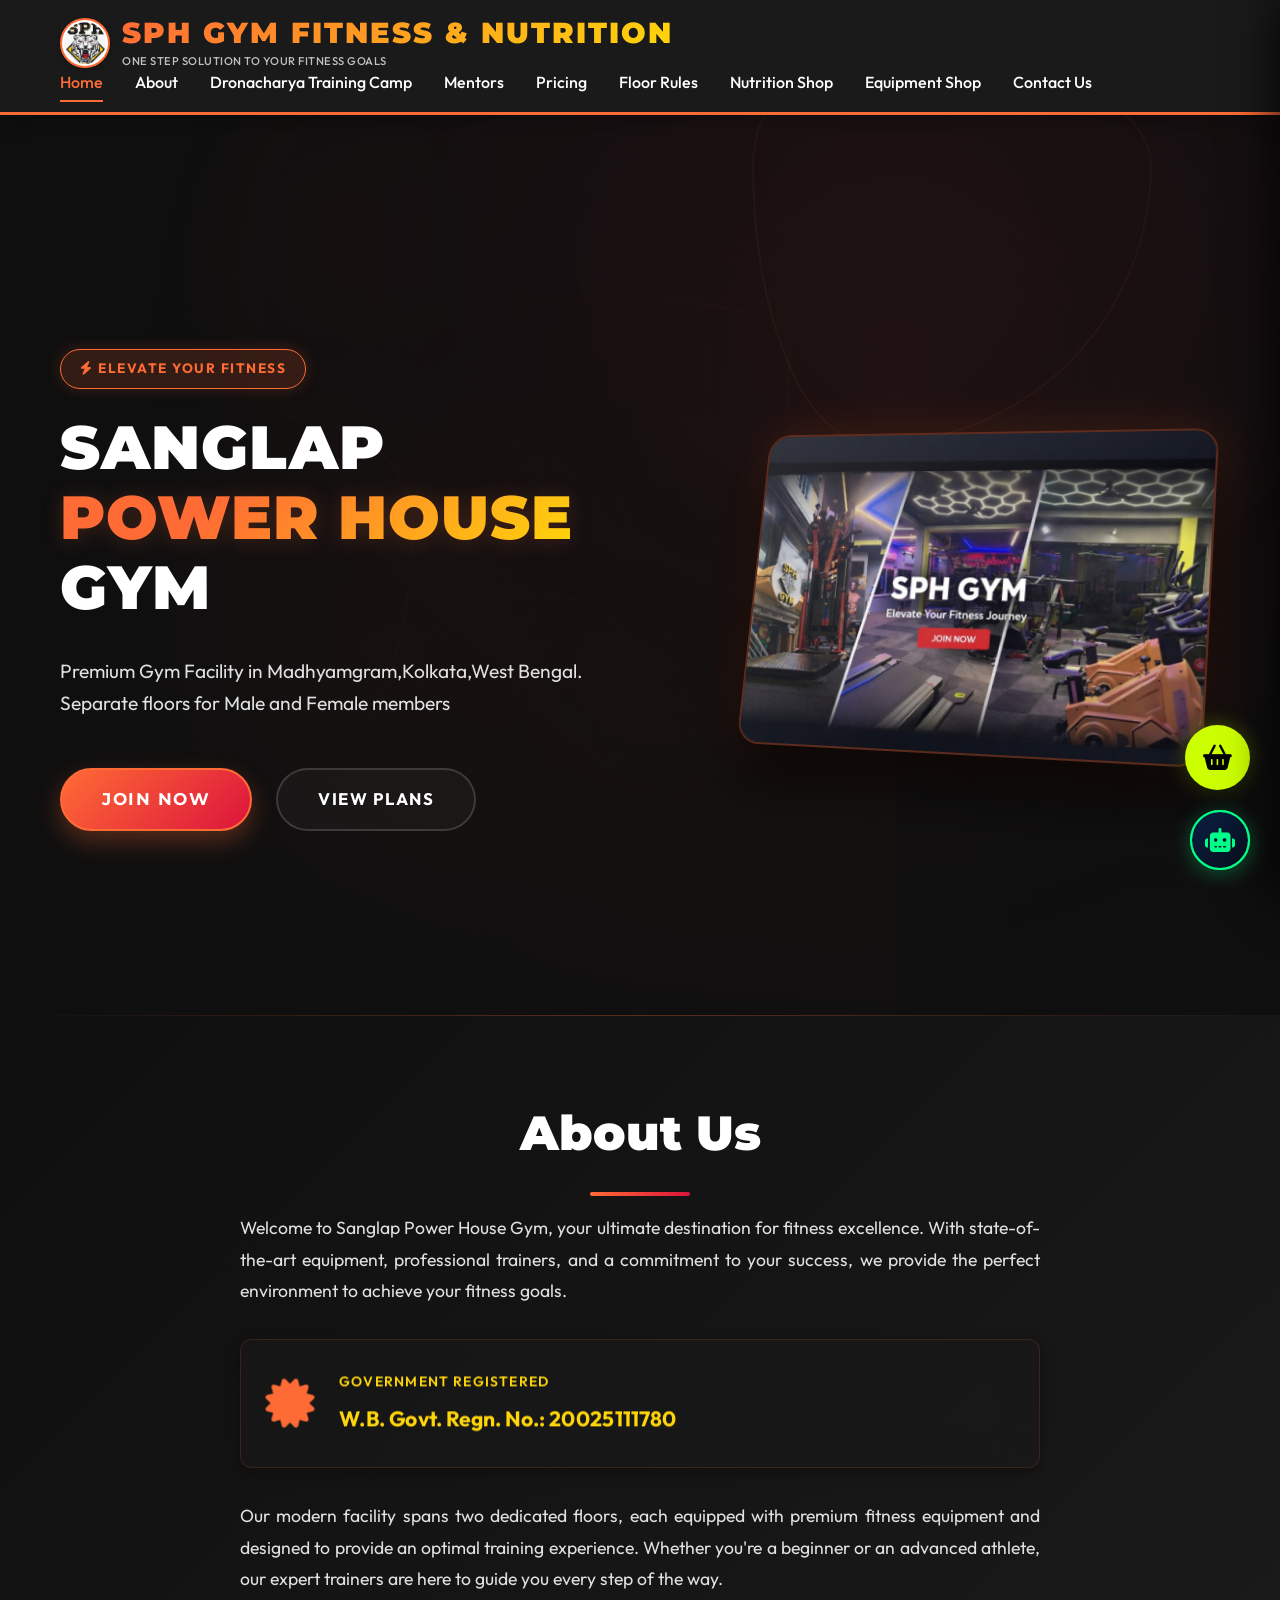
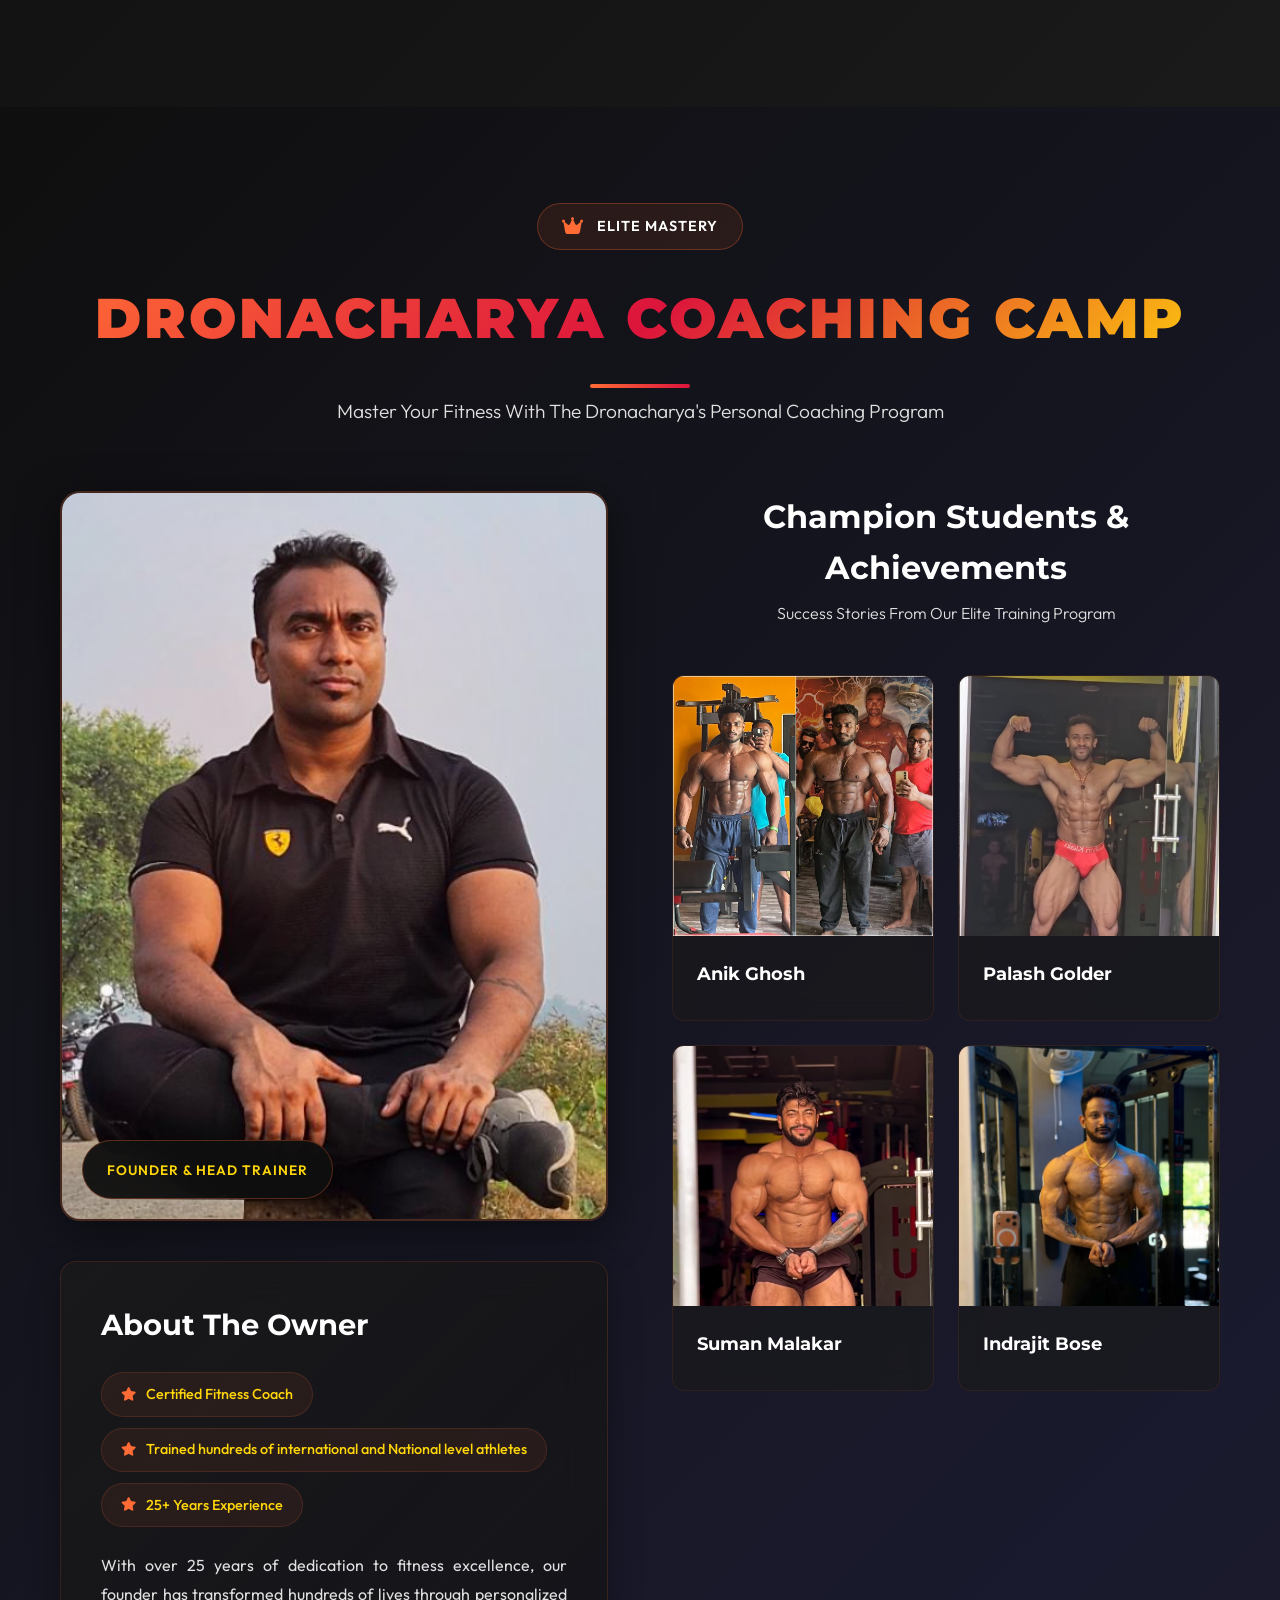
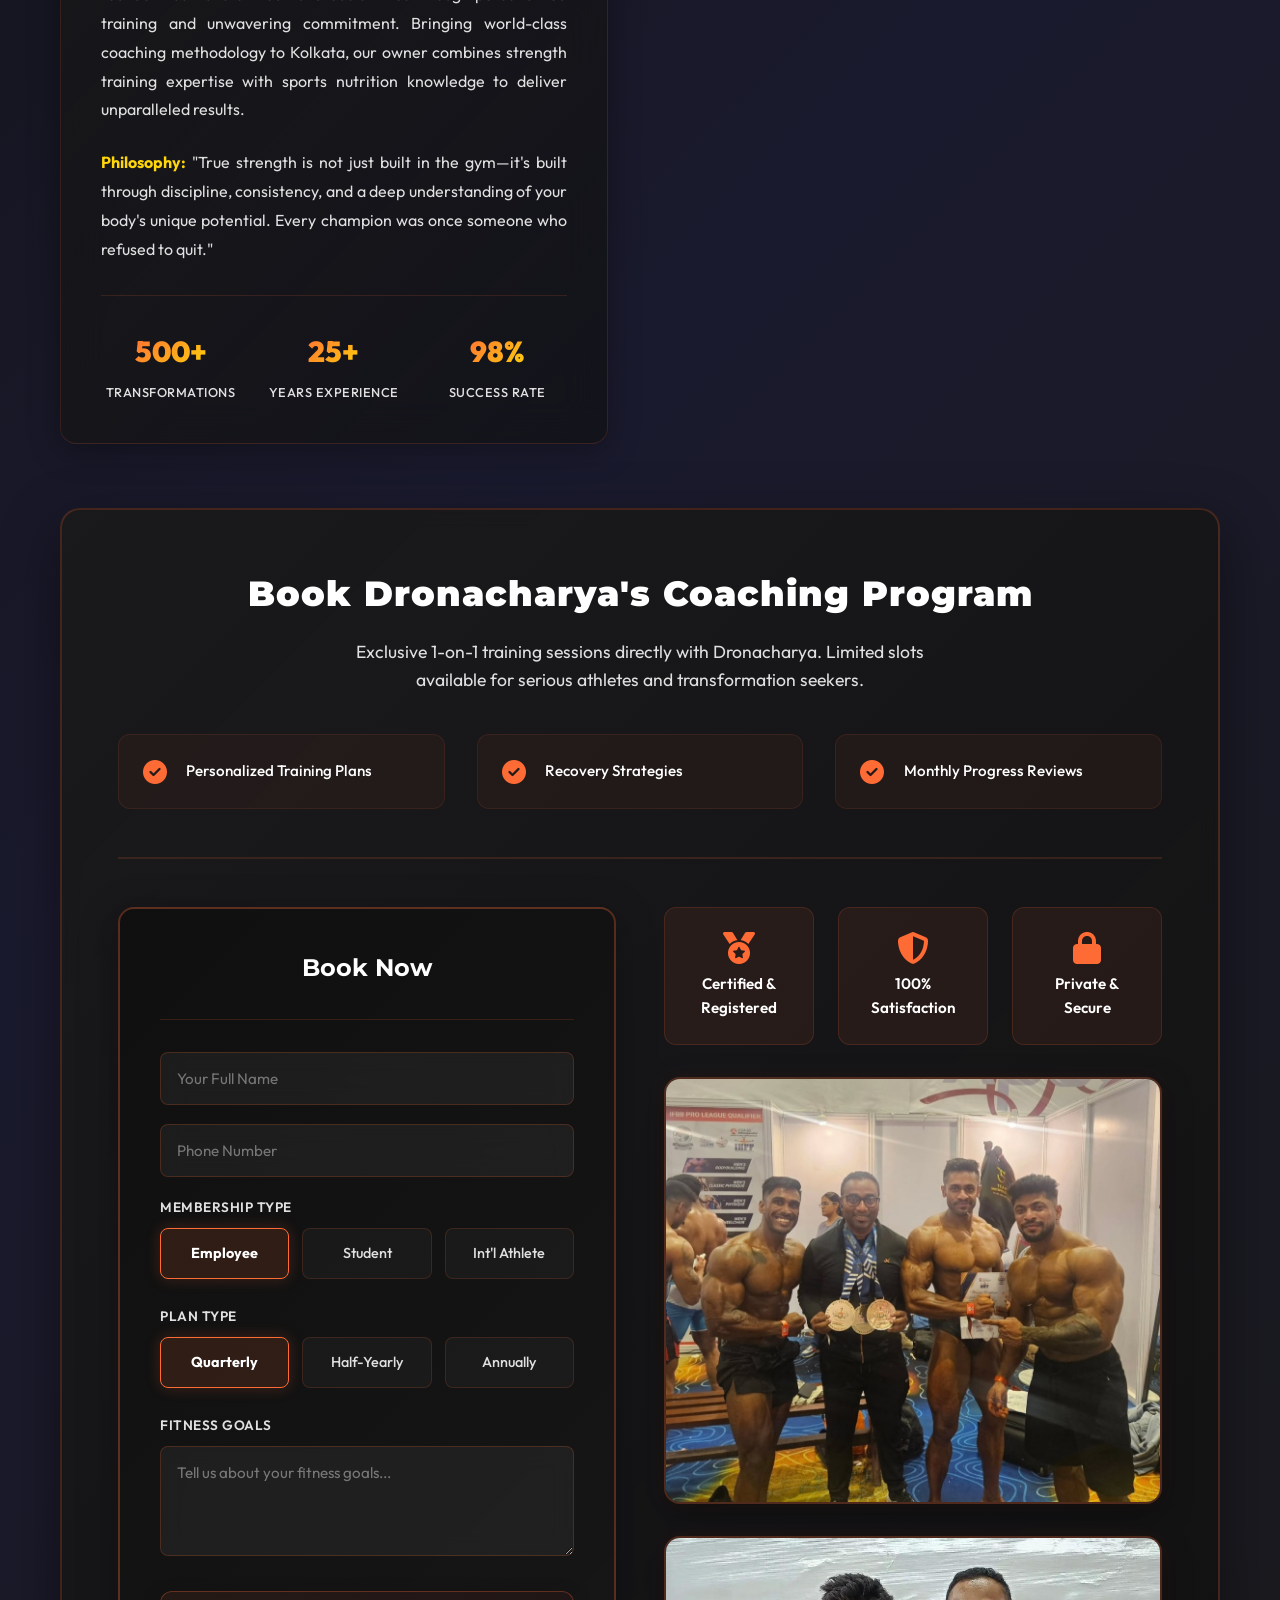
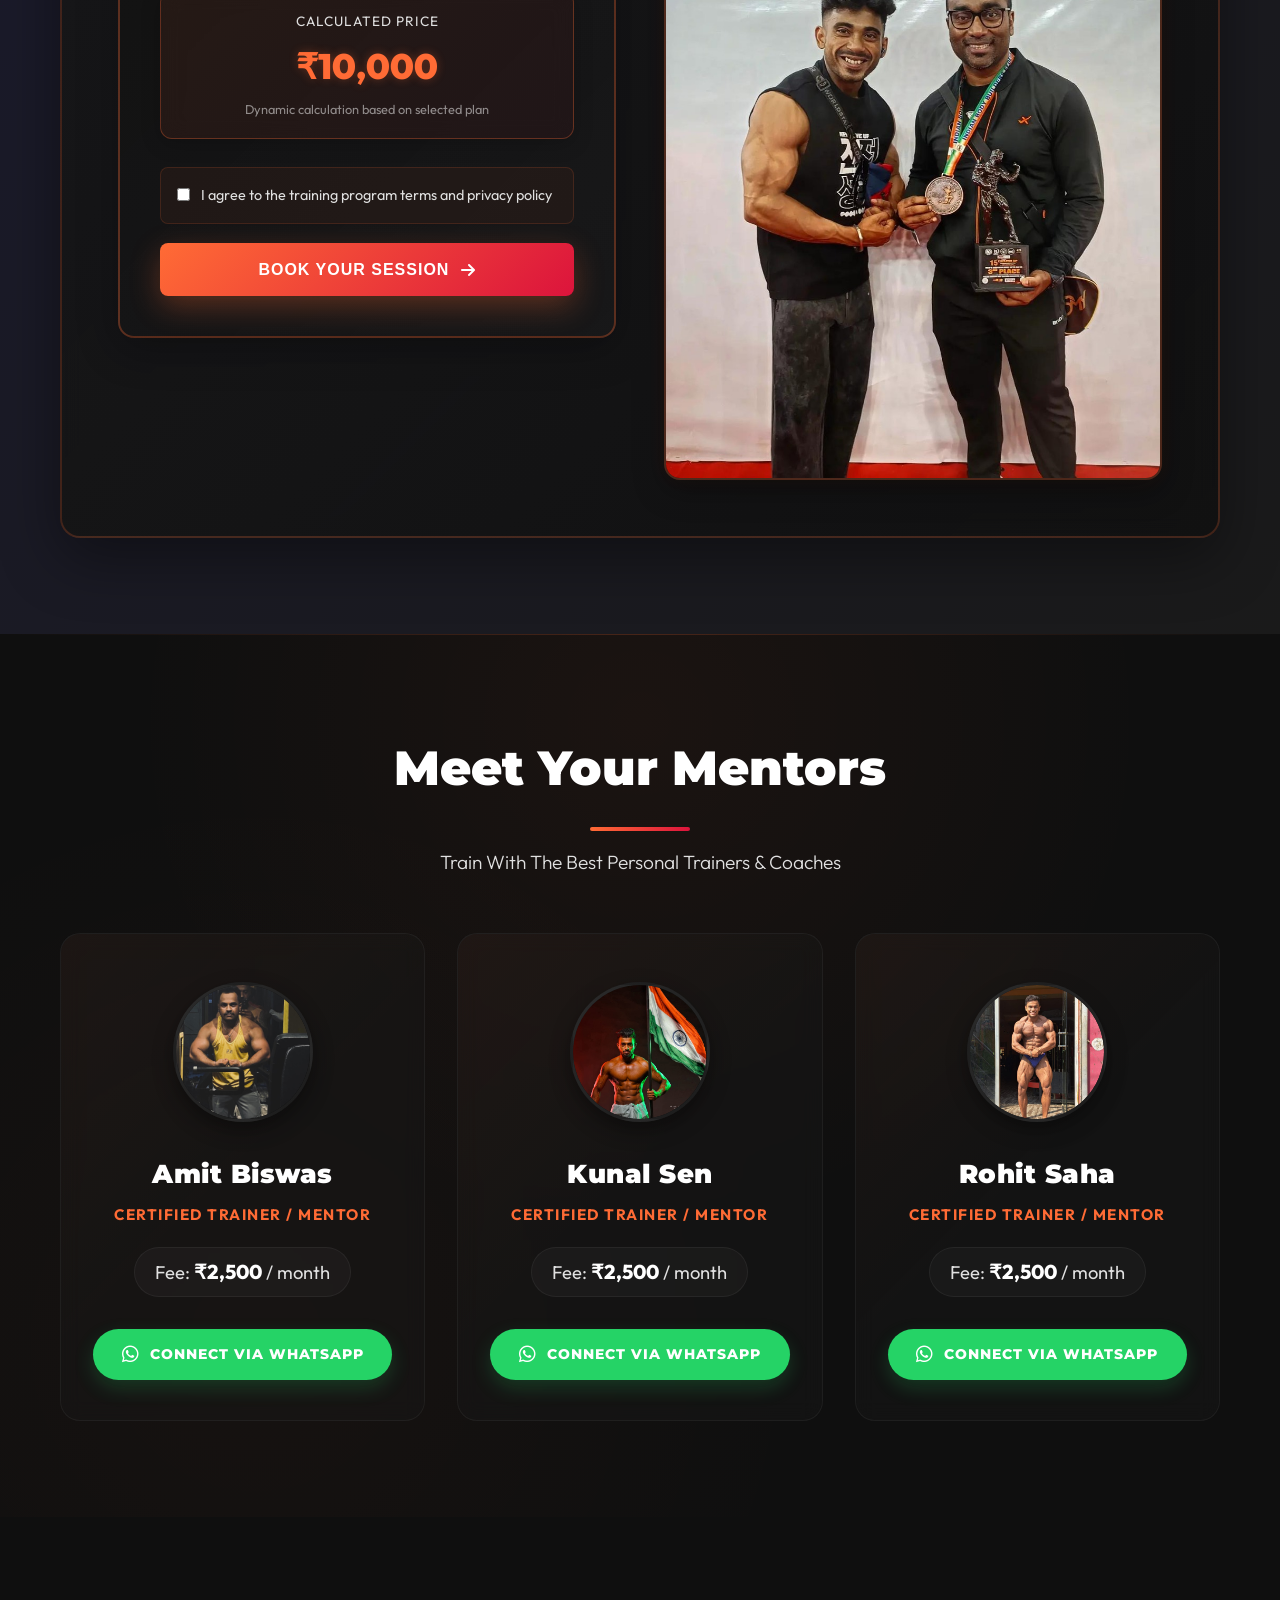
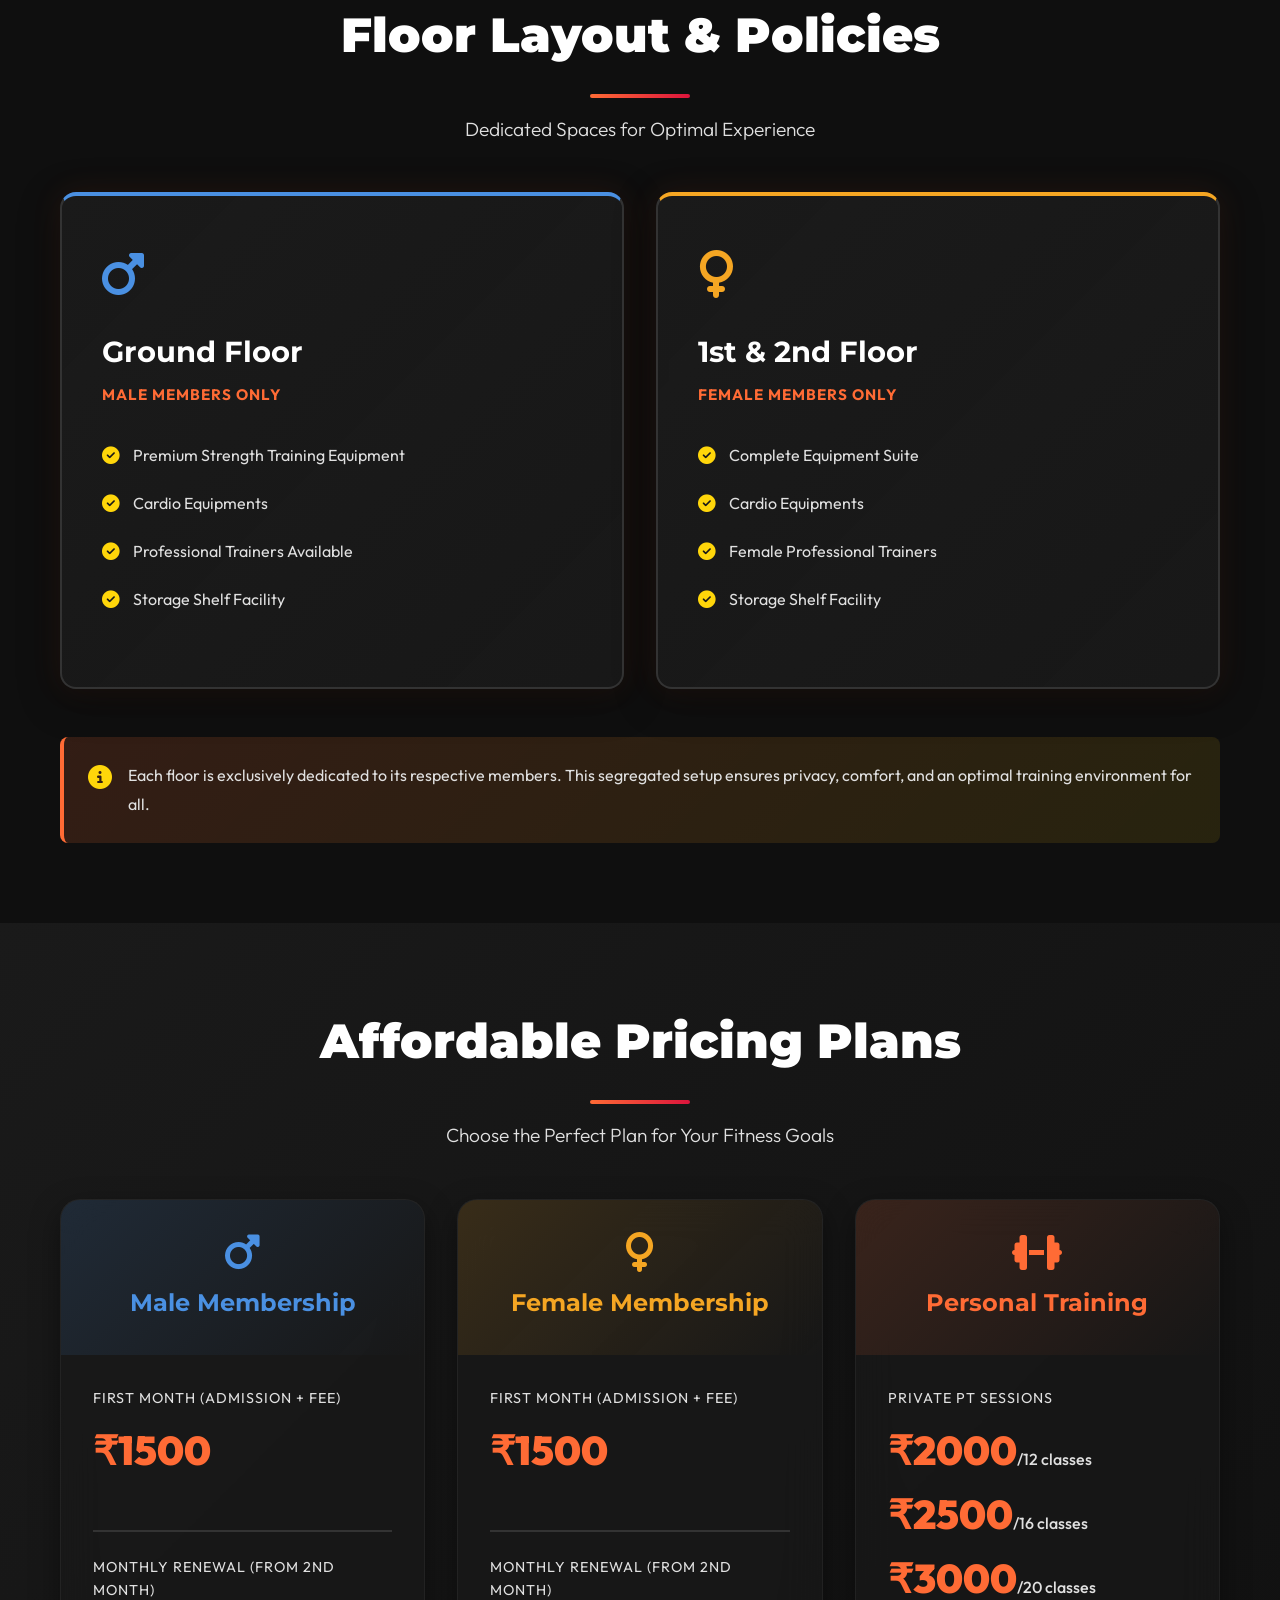
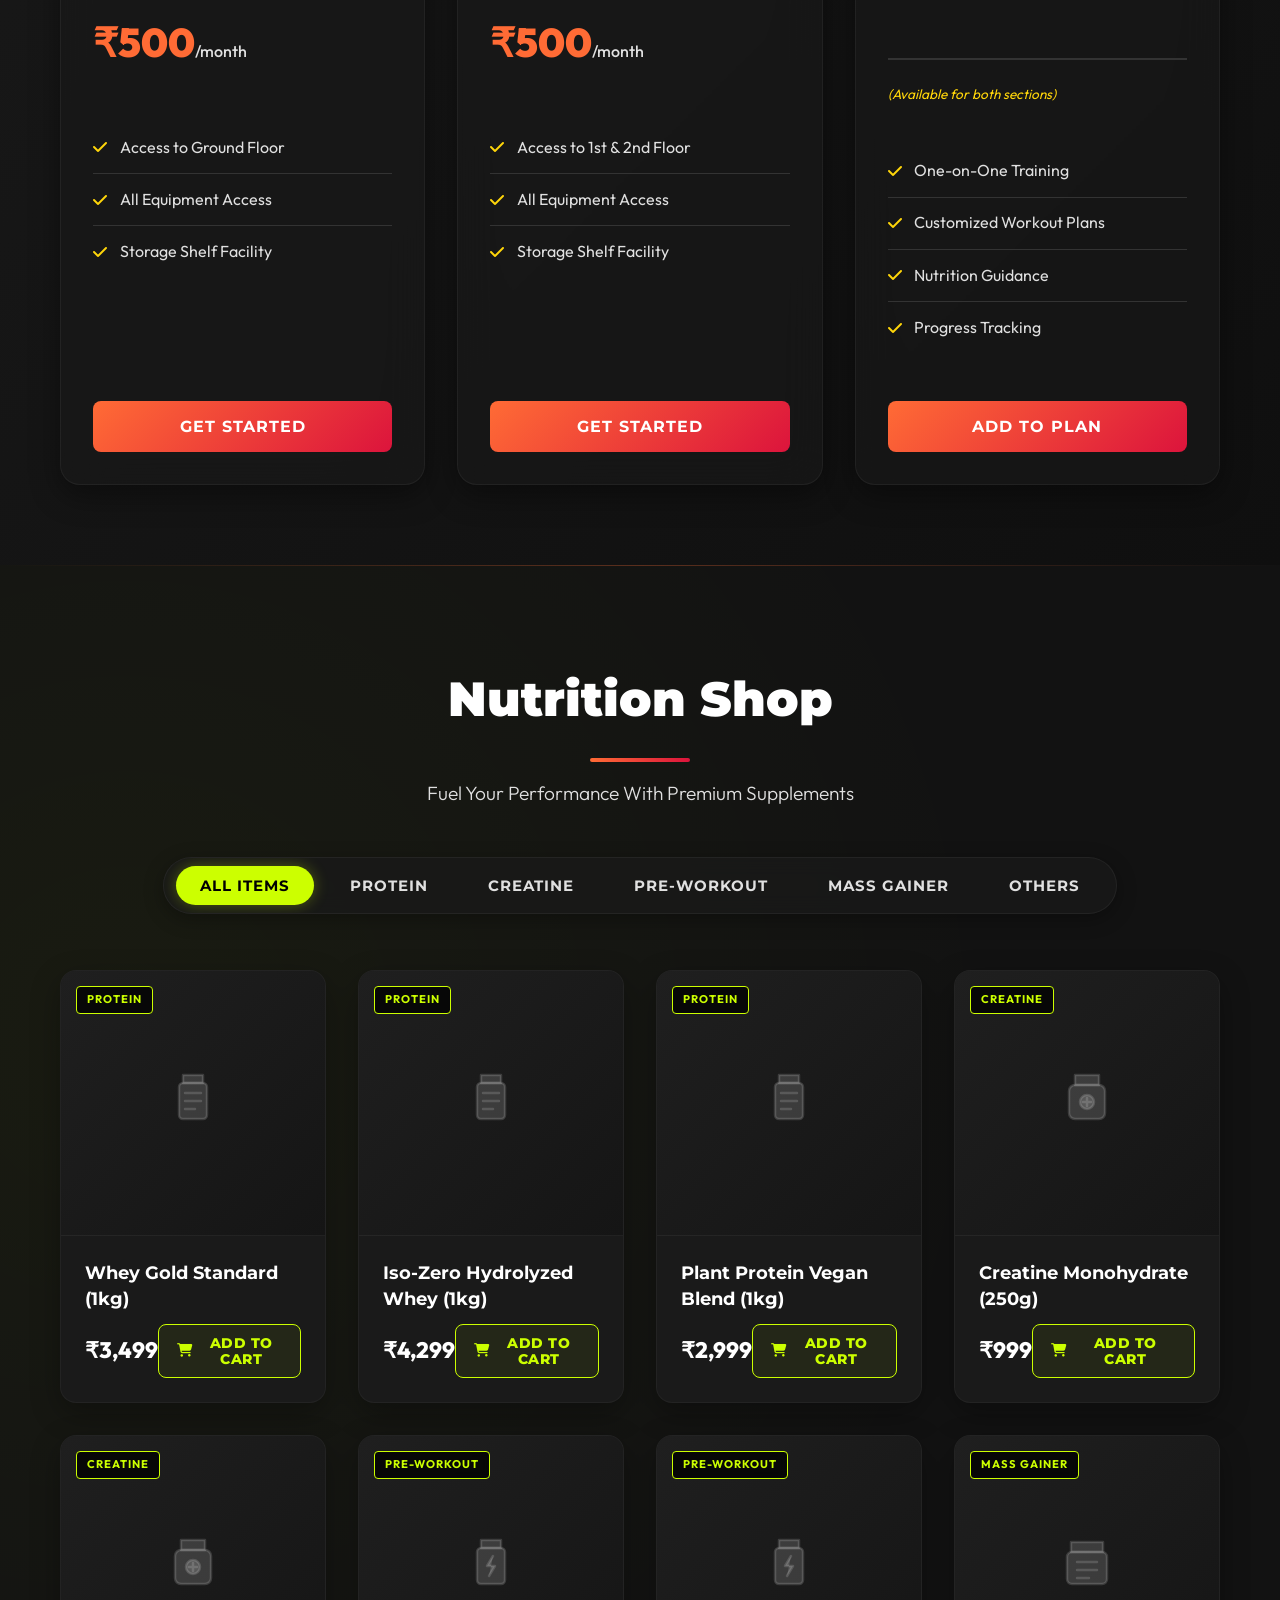
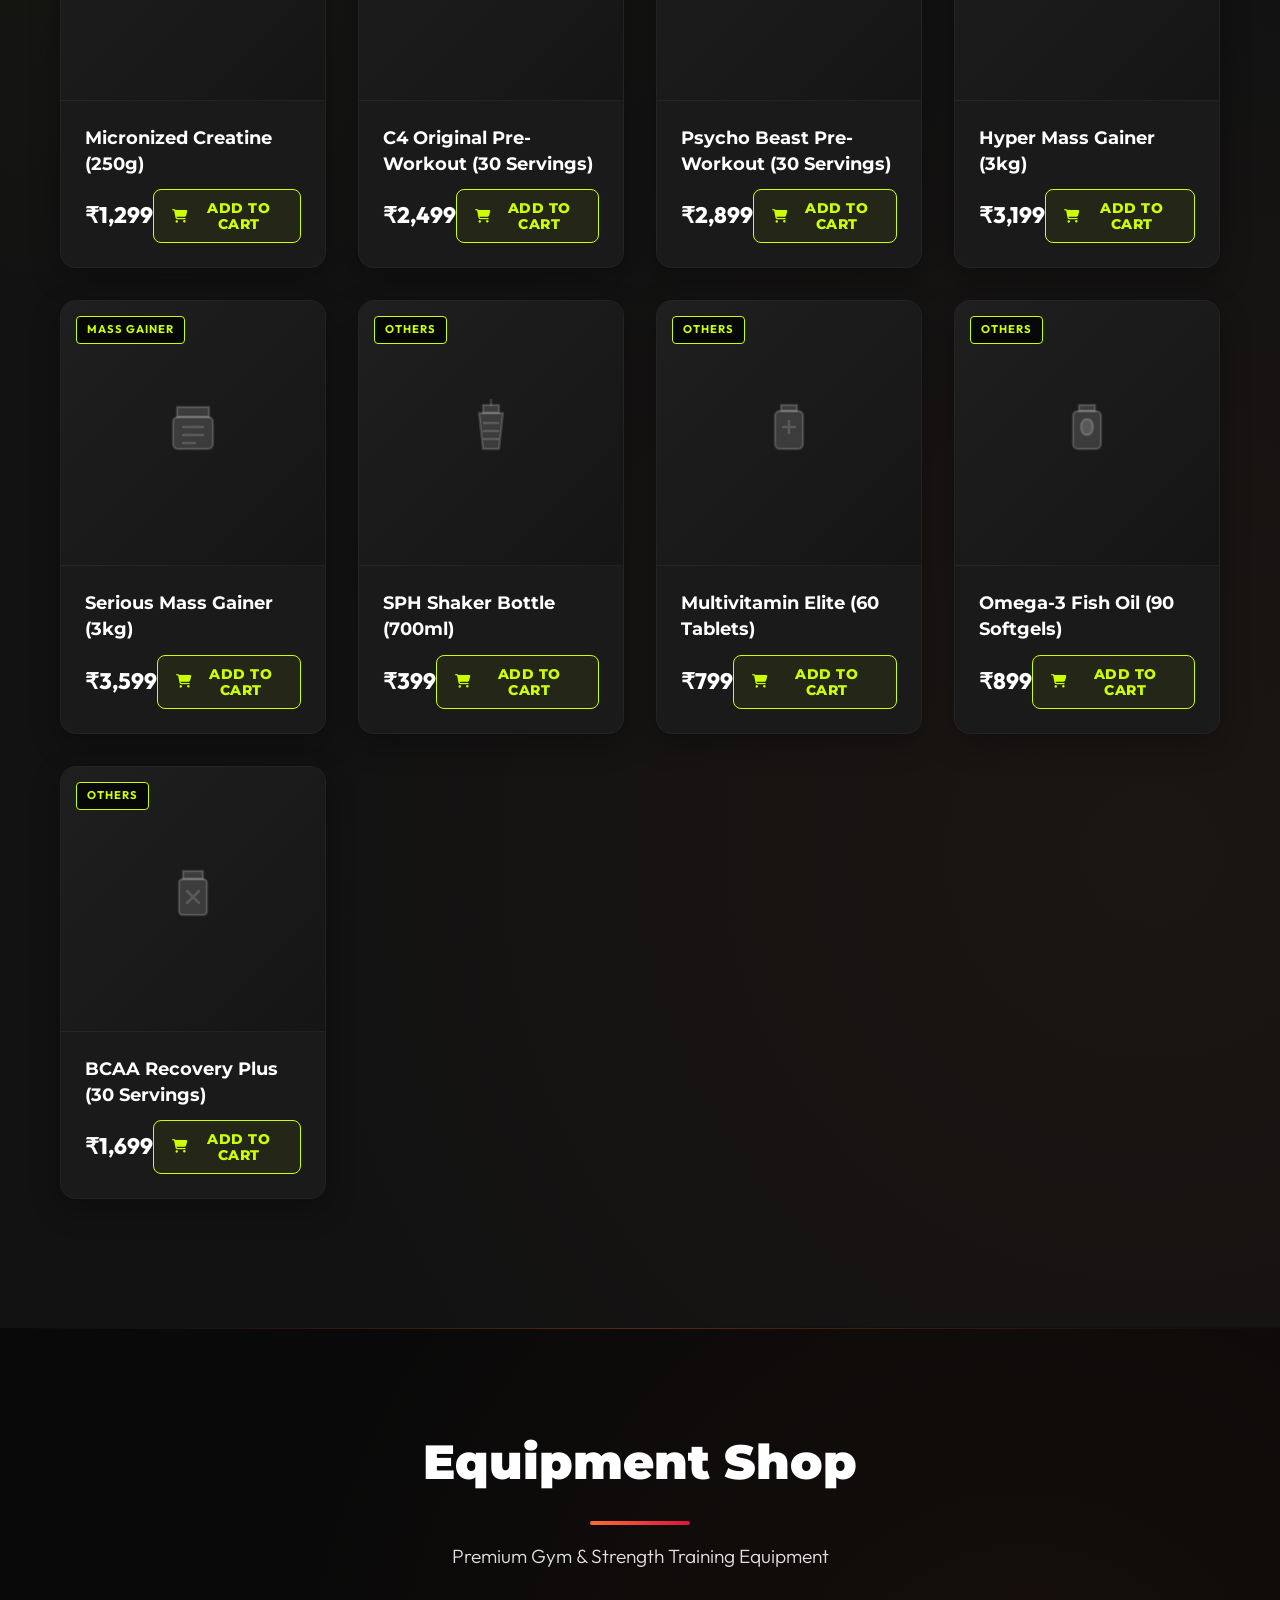
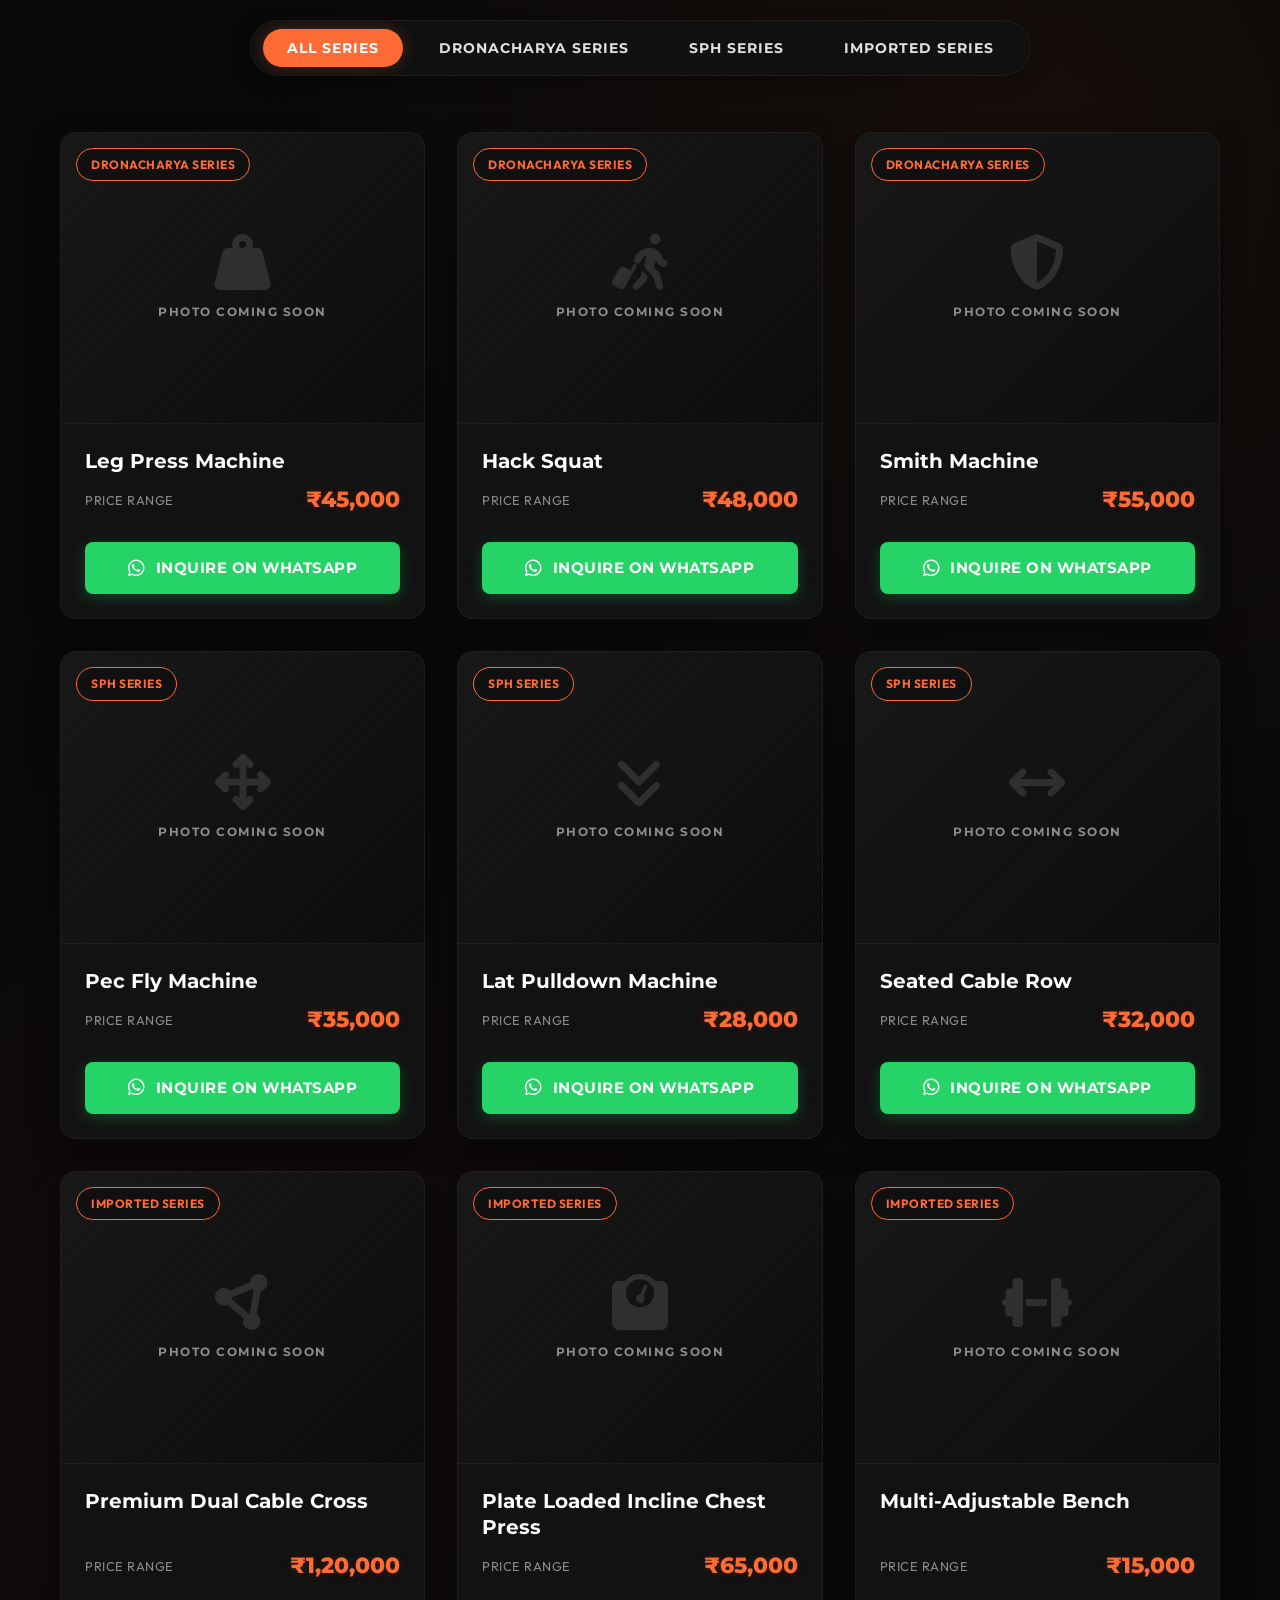
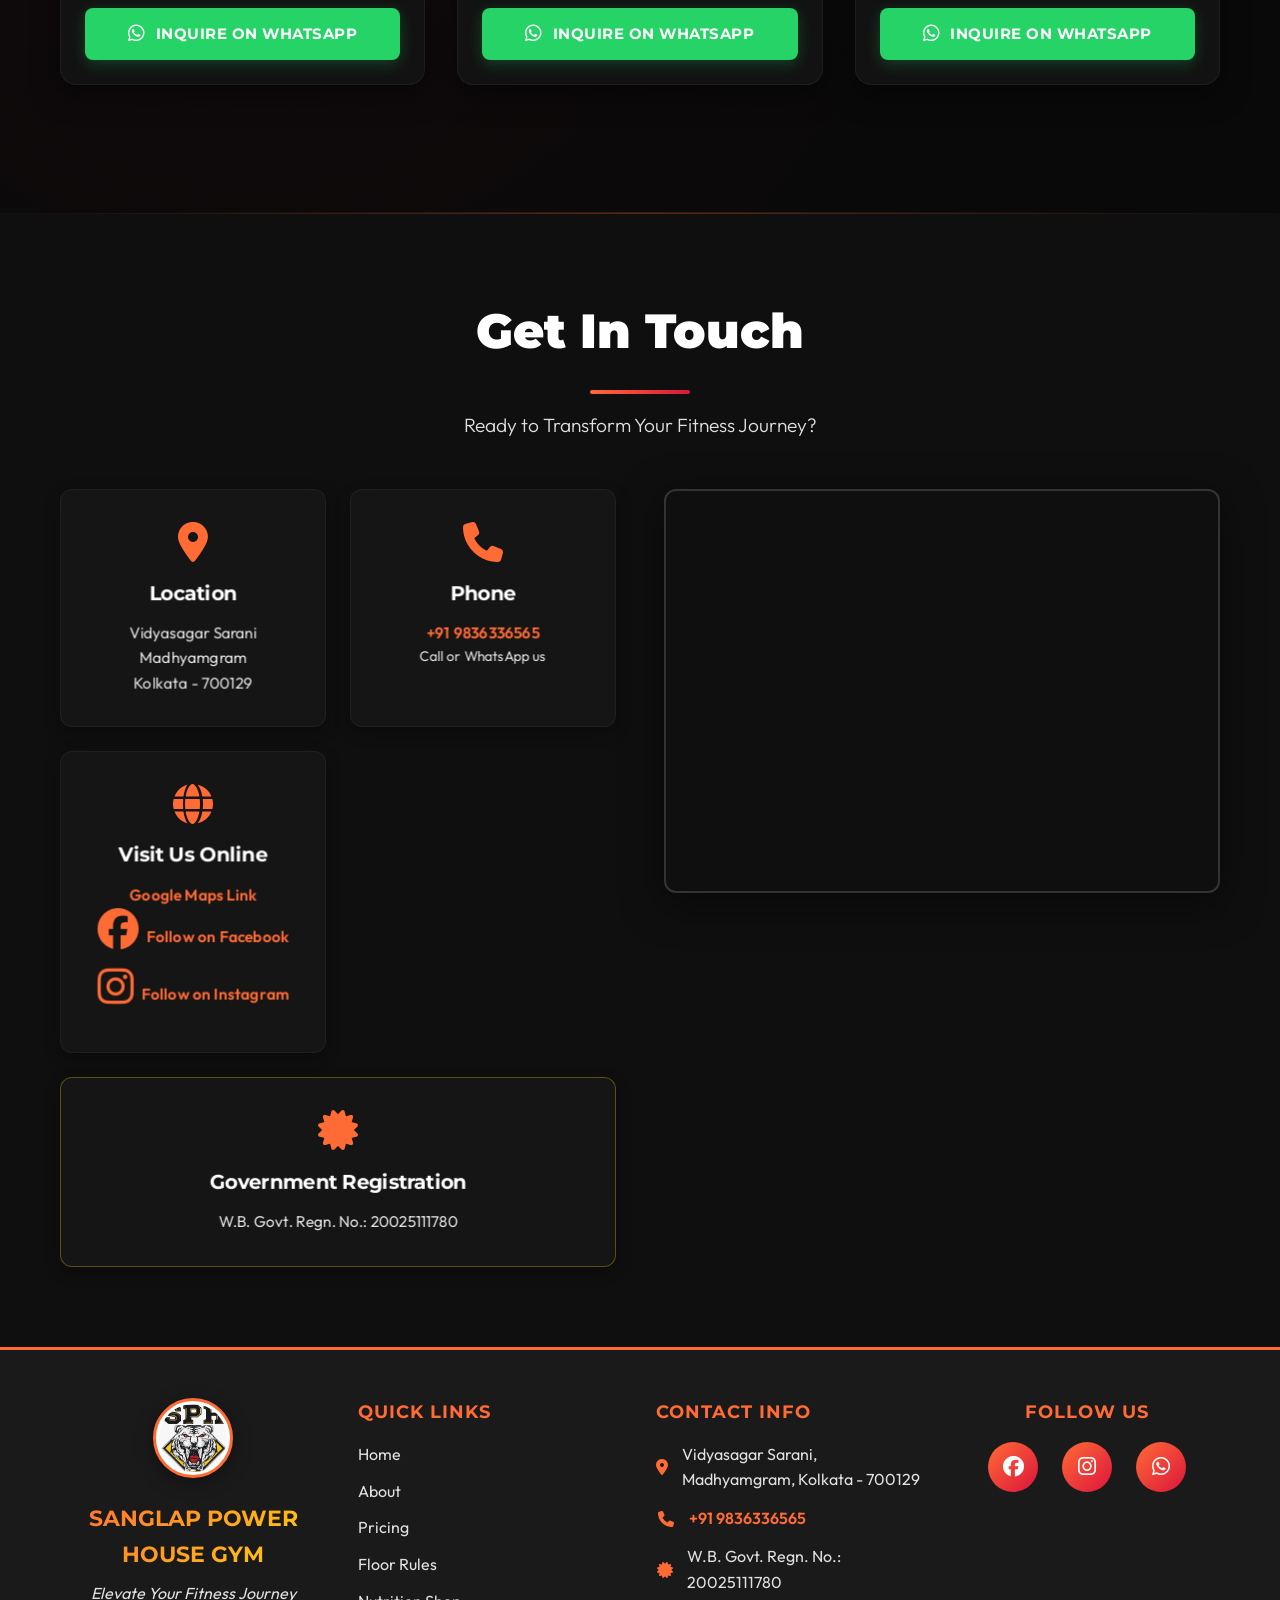
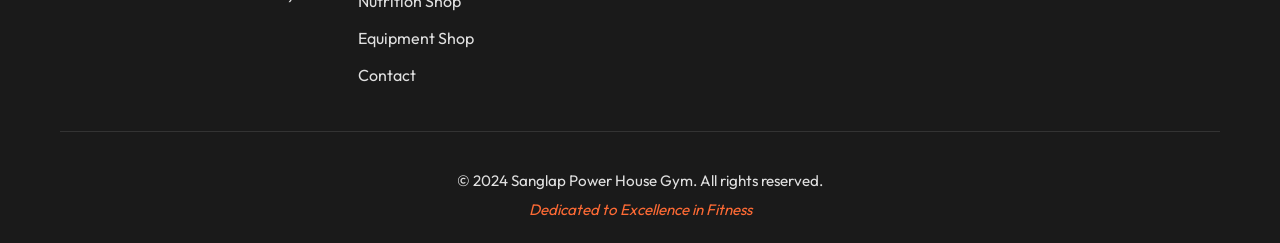
==== frontend/index.html @ 97a4d272 "Update website assets, styling, and content for Dronacharya booking form and mentors section" ====
<!DOCTYPE html>
<html lang="en">

<head>
    <meta charset="UTF-8">
    <meta name="viewport" content="width=device-width, initial-scale=1.0">
    <meta name="description"
        content="Sanglap Power House Gym - Elevate Your Fitness Journey. Premium gym facilities with separate male and female floors. Join now!">
    <meta name="keywords" content="gym, fitness, power house, kolkata, membership, training">
    <meta name="author" content="Sanglap Power House Gym">
    <title>Sanglap Power House Gym - Elevate Your Fitness Journey</title>
    <link rel="preconnect" href="https://fonts.googleapis.com">
    <link rel="preconnect" href="https://fonts.gstatic.com" crossorigin>
    <link
        href="https://fonts.googleapis.com/css2?family=Montserrat:wght@400;500;700;900&family=Outfit:wght@300;400;500;600;700;800&display=swap"
        rel="stylesheet">
    <link rel="stylesheet" href="css/style.css?v=5.0">
    <link rel="stylesheet" href="css/dronacharya-section.css?v=5.0">
    <link rel="stylesheet" href="css/drona-ai.css?v=5.0">
    <link rel="stylesheet" href="css/nutrition-shop.css?v=5.0">
    <link rel="stylesheet" href="css/equipment-shop.css?v=5.0">
    <link rel="stylesheet" href="css/mentors.css?v=5.0">
    <link rel="stylesheet" href="https://cdnjs.cloudflare.com/ajax/libs/font-awesome/6.4.0/css/all.min.css">
</head>

<body>
    <!-- Animated Background Elements -->
    <div class="animated-bg-elements">
        <div class="bg-orb bg-orb-1"></div>
        <div class="bg-orb bg-orb-2"></div>
        <div class="bg-orb bg-orb-3"></div>
        <div class="bg-shape bg-shape-1"></div>
        <div class="bg-shape bg-shape-2"></div>
        <div class="bg-shape bg-shape-3"></div>
    </div>

    <!-- Navigation Bar -->
    <nav class="navbar">
        <div class="container nav-container">
            <div class="nav-logo">
                <img src="assets/images/gym-logo.png" alt="Sanglap Power House Gym Logo" class="logo-img">
                <div class="logo-text">
                    <span class="gym-name">SPH GYM FITNESS & NUTRITION</span>
                    <span class="gym-tagline">One step solution to your fitness goals</span>
                </div>
            </div>
            <ul class="nav-menu">
                <li><a href="#home" class="nav-link">Home</a></li>
                <li><a href="#about" class="nav-link">About</a></li>
                <li><a href="#dronacharya" class="nav-link">Dronacharya Training Camp</a></li>
                <li><a href="#mentors" class="nav-link">Mentors</a></li>
                <li><a href="#pricing" class="nav-link">Pricing</a></li>
                <li><a href="#floor-rules" class="nav-link">Floor Rules</a></li>
                <li><a href="#nutrition-shop" class="nav-link">Nutrition Shop</a></li>
                <li><a href="#equipment-shop" class="nav-link">Equipment Shop</a></li>
                <li><a href="#contact" class="nav-link">Contact Us</a></li>
            </ul>
            <div class="hamburger">
                <span></span>
                <span></span>
                <span></span>
            </div>
        </div>
    </nav>

    <!-- Hero Section -->
    <header class="hero" id="home">
        <div class="hero-overlay"></div>
        <div class="container hero-container">
            <div class="hero-left">
                <span class="hero-badge"><i class="fas fa-bolt"></i> Elevate Your Fitness</span>
                <h1 class="hero-title">SANGLAP<br><span class="highlight">POWER HOUSE</span><br>GYM</h1>
                <p class="hero-subtitle">Premium Gym Facility in Madhyamgram,Kolkata,West Bengal. Separate floors for
                    Male and Female
                    members</p>
                <div class="hero-buttons">
                    <a href="#contact" class="cta-button">JOIN NOW</a>
                    <a href="#pricing" class="cta-secondary-button">VIEW PLANS</a>
                </div>
            </div>
            <div class="hero-right">
                <div class="hero-dimensional-card">
                    <img src="assets/images/gym-banner.jpg" alt="Sanglap Power House Gym collage"
                        class="hero-collage-img">
                </div>
            </div>
        </div>
    </header>

    <!-- About Section -->
    <section class="about" id="about">
        <div class="container">
            <div class="about-content">
                <h2 class="section-title">About Us</h2>
                <p class="about-text">
                    Welcome to Sanglap Power House Gym, your ultimate destination for fitness excellence. With
                    state-of-the-art equipment,
                    professional trainers, and a commitment to your success, we provide the perfect environment to
                    achieve your fitness goals.
                </p>
                <div class="trust-badge">
                    <i class="fas fa-certificate"></i>
                    <div class="badge-content">
                        <p class="badge-label">Government Registered</p>
                        <p class="badge-number">W.B. Govt. Regn. No.: 20025111780</p>
                    </div>
                </div>
                <p class="about-text">
                    Our modern facility spans two dedicated floors, each equipped with premium fitness equipment and
                    designed to provide
                    an optimal training experience. Whether you're a beginner or an advanced athlete, our expert
                    trainers are here to guide
                    you every step of the way.
                </p>
            </div>
        </div>
    </section>

    <!-- ============================================
         DRONACHARYA SECTION - Owner's Elite Training
         This section showcases the gym owner's expertise
         and premium training program
         ============================================ -->
    <section class="dronacharya" id="dronacharya">
        <div class="container">
            <!-- Section Header -->
            <div class="dronacharya-header">
                <div class="header-badge">
                    <i class="fas fa-crown"></i>
                    <span>ELITE MASTERY</span>
                </div>
                <h2 class="section-title dronacharya-title">DRONACHARYA COACHING CAMP</h2>
                <p class="section-subtitle">Master Your Fitness With The Dronacharya's Personal Coaching Program</p>
            </div>

            <!-- Main Layout: Owner Profile + Champion Gallery -->
            <div class="dronacharya-grid">

                <!-- Left Column: Owner Profile -->
                <div class="owner-profile-section">
                    <div class="owner-photo-container">
                        <img src="assets/images/Screenshot 2026-06-12 170656.png"
                            alt="Gym Owner - Founder & Head Trainer" class="owner-photo" id="ownerMainPhoto">
                        <div class="photo-badge">
                            <span class="badge-label">Founder & Head Trainer</span>
                        </div>
                        <div class="photo-glow"></div>
                    </div>

                    <div class="owner-bio-card">
                        <h3 class="bio-title">About The Owner</h3>
                        <div class="bio-credentials">
                            <span class="credential-tag"><i class="fas fa-star"></i> Certified Fitness Coach</span>
                            <span class="credential-tag"><i class="fas fa-star"></i> Trained hundreds of international and National level athletes</span>
                            <span class="credential-tag"><i class="fas fa-star"></i> 25+ Years Experience</span>
                        </div>
                        <p class="bio-text">
                            With over 25 years of dedication to fitness excellence, our founder has transformed
                            hundreds of lives through personalized training and unwavering commitment. Bringing
                            world-class coaching methodology to Kolkata, our owner combines strength training
                            expertise with sports nutrition knowledge to deliver unparalleled results.
                        </p>
                        <p class="bio-text">
                            <strong>Philosophy:</strong> "True strength is not just built in the gym—it's built through
                            discipline, consistency, and a deep understanding of your body's unique potential.
                            Every champion was once someone who refused to quit."
                        </p>

                        <div class="stats-mini">
                            <div class="stat-item">
                                <span class="stat-number">500+</span>
                                <span class="stat-label">Transformations</span>
                            </div>
                            <div class="stat-item">
                                <span class="stat-number">25+</span>
                                <span class="stat-label">Years Experience</span>
                            </div>
                            <div class="stat-item">
                                <span class="stat-number">98%</span>
                                <span class="stat-label">Success Rate</span>
                            </div>
                        </div>
                    </div>
                </div>

                <!-- Right Column: Champion Gallery -->
                <div class="champion-gallery-section">
                    <div class="gallery-header">
                        <h3 class="gallery-title">Champion Students & Achievements</h3>
                        <p class="gallery-subtitle">Success Stories From Our Elite Training Program</p>
                    </div>

                    <div class="champion-grid">
                        <!-- Champion 1 -->
                        <div class="champion-card">
                            <div class="champion-img-wrapper">
                                <img src="assets/images/anik-ghosh-transformation.jpg" alt="Champion Student 1"
                                    class="champion-img">
                                <div class="champion-overlay">
                                    <span class="achievement-badge">Transformation Story</span>
                                </div>
                            </div>
                            <div class="champion-info">
                                <h4 class="champion-name">Anik Ghosh</h4>
                            </div>
                        </div>

                        <!-- Champion 2 -->
                        <div class="champion-card">
                            <div class="champion-img-wrapper">
                                <img src="assets/images/Screenshot 2026-06-12 170232.png" alt="Champion Student 2"
                                    class="champion-img">
                                <div class="champion-overlay">
                                    <span class="achievement-badge">Transformation Story</span>
                                </div>
                            </div>
                            <div class="champion-info">
                                <h4 class="champion-name">Palash Golder</h4>

                            </div>
                        </div>

                        <!-- Champion 3 -->
                        <div class="champion-card">
                            <div class="champion-img-wrapper">
                                <img src="assets/images/Screenshot 2026-06-12 170136.png" alt="Champion Student 3"
                                    class="champion-img">
                                <div class="champion-overlay">
                                    <span class="achievement-badge">Transformation Story</span>
                                </div>
                            </div>
                            <div class="champion-info">
                                <h4 class="champion-name">Suman Malakar</h4>

                            </div>
                        </div>

                        <!-- Champion 4 -->
                        <div class="champion-card">
                            <div class="champion-img-wrapper">
                                <img src="assets/images/Screenshot 2026-06-12 170045.png" alt="Champion Student 4"
                                    class="champion-img">
                                <div class="champion-overlay">
                                    <span class="achievement-badge">Transformation Story</span>
                                </div>
                            </div>
                            <div class="champion-info">
                                <h4 class="champion-name">Indrajit Bose</h4>

                            </div>
                        </div>
                    </div>
                </div>
            </div>

            <!-- Exclusive Training Program Section -->
            <div class="exclusive-training-container">
                <div class="training-content">
                    <h3 class="training-title">Book Dronacharya's Coaching Program</h3>
                    <p class="training-subtitle">
                        Exclusive 1-on-1 training sessions directly with Dronacharya.
                        Limited slots available for serious athletes and transformation seekers.
                    </p>

                    <!-- Program Benefits -->
                    <div class="benefits-grid">
                        <div class="benefit-item">
                            <i class="fas fa-check-circle"></i>
                            <span>Personalized Training Plans</span>
                        </div>
                    
                        <div class="benefit-item">
                            <i class="fas fa-check-circle"></i>
                            <span>Recovery Strategies</span>
                        </div>
                       
                        <div class="benefit-item">
                            <i class="fas fa-check-circle"></i>
                            <span>Monthly Progress Reviews</span>
                        </div>
                    </div>
                </div>

                <!-- Booking Form / CTA -->
                <div class="booking-section">
                    <div class="booking-card">
                        <div class="booking-header">
                            <h4>Book Now</h4>
                            
                        </div>

                        <form class="booking-form" id="dronacharya-booking-form">
                            <div class="form-group">
                                <input type="text" id="dbf-name" placeholder="Your Full Name" class="form-input" required>
                            </div>

                            <div class="form-group">
                                <input type="tel" id="dbf-phone" placeholder="Phone Number" class="form-input" required>
                            </div>

                            <!-- Membership Type -->
                            <div class="form-group">
                                <label class="booking-form-label">Membership Type</label>
                                <div class="booking-selector-grid">
                                    <label class="selector-card">
                                        <input type="radio" name="membership_type" value="Employee" checked>
                                        <div class="card-content">
                                            <span>Employee</span>
                                        </div>
                                    </label>
                                    <label class="selector-card">
                                        <input type="radio" name="membership_type" value="Student">
                                        <div class="card-content">
                                            <span>Student</span>
                                        </div>
                                    </label>
                                    <label class="selector-card">
                                        <input type="radio" name="membership_type" value="International Athlete">
                                        <div class="card-content">
                                            <span>Int'l Athlete</span>
                                        </div>
                                    </label>
                                </div>
                            </div>

                            <!-- Plan Type -->
                            <div class="form-group">
                                <label class="booking-form-label">Plan Type</label>
                                <div class="booking-selector-grid">
                                    <label class="selector-card" id="plan-quarterly-card">
                                        <input type="radio" name="plan_type" value="Quarterly" checked>
                                        <div class="card-content">
                                            <span>Quarterly</span>
                                        </div>
                                    </label>
                                    <label class="selector-card">
                                        <input type="radio" name="plan_type" value="Half-Yearly">
                                        <div class="card-content">
                                            <span>Half-Yearly</span>
                                        </div>
                                    </label>
                                    <label class="selector-card">
                                        <input type="radio" name="plan_type" value="Annually">
                                        <div class="card-content">
                                            <span>Annually</span>
                                        </div>
                                    </label>
                                </div>
                            </div>

                            <div class="form-group">
                                <label class="booking-form-label">Fitness Goals</label>
                                <textarea id="dbf-goals" placeholder="Tell us about your fitness goals..."
                                    class="form-input form-textarea" rows="4"></textarea>
                            </div>

                            <!-- Live Pricing Summary Card -->
                            <div class="pricing-summary-card">
                                <span class="price-label">Calculated Price</span>
                                <div class="price-value" id="calculated-price">₹10,000</div>
                                <span class="price-note">Dynamic calculation based on selected plan</span>
                            </div>

                            <div class="form-disclaimer">
                                <input type="checkbox" id="terms-check" required>
                                <label for="terms-check">
                                    I agree to the training program terms and privacy policy
                                </label>
                            </div>

                            <button type="submit" class="booking-submit-btn">
                                <span>Book Your Session</span>
                                <i class="fas fa-arrow-right"></i>
                            </button>
                        </form>
                    </div>

                    <!-- Right Column: Trust & Photo -->
                    <div class="booking-right-col">
                        <!-- Trust Indicators -->
                        <div class="trust-indicators">
                            <div class="trust-item">
                                <i class="fas fa-medal"></i>
                                <p>Certified & Registered</p>
                            </div>
                            <div class="trust-item">
                                <i class="fas fa-shield-alt"></i>
                                <p>100% Satisfaction</p>
                            </div>
                            <div class="trust-item">
                                <i class="fas fa-lock"></i>
                                <p>Private & Secure</p>
                            </div>
                        </div>

                        <!-- Brand Showcase Photo -->
                        <div class="booking-showcase-container">
                            <img src="assets/images/dronacharya-group.jpg" alt="Dronacharya Coaching Achievement" class="booking-showcase-img">
                        </div>

                        <!-- Brand Showcase Photo 2 -->
                        <div class="booking-showcase-container">
                            <img src="assets/images/dronacharya-group-2.jpg" alt="Dronacharya Coach and Champion" class="booking-showcase-img">
                        </div>
                    </div>
                </div>
            </div>
        </div>
    </section>

    <!-- Meet Your Mentors Section -->
    <section class="mentors" id="mentors">
        <div class="container">
            <h2 class="section-title">Meet Your Mentors</h2>
            <p class="section-subtitle">Train With The Best Personal Trainers & Coaches</p>

            <div class="mentors-grid">
                <!-- Mentor 1: Amit Biswas -->
                <div class="mentor-card">
                    <div class="mentor-photo-wrapper">
                        <img src="assets/images/amit-biswas.jpeg" alt="Amit Biswas" class="mentor-photo">
                    </div>
                    <div class="mentor-info">
                        <h3 class="mentor-name">Amit Biswas</h3>
                        <p class="mentor-title">Certified Trainer / Mentor</p>
                        <p class="mentor-fee">Fee: <span>₹2,500</span> / month</p>
                    </div>
                    <a href="https://wa.me/917003296265?text=Hello%20Amit%20Biswas!%20I%20saw%20your%20profile%20on%20the%20SPH%20website%20and%20I%20am%20interested%20in%20joining%20your%20personal%20training%20program.%0A%0AI%20understand%20the%20training%20fee%20is%20%E2%82%B92%2C500.%20Please%20guide%20me%20on%20how%20to%20get%20started!"
                        target="_blank" class="mentor-connect-btn">
                        <i class="fab fa-whatsapp"></i>
                        <span>Connect via WhatsApp</span>
                    </a>
                </div>

                <!-- Mentor 2: Kunal Sen -->
                <div class="mentor-card">
                    <div class="mentor-photo-wrapper">
                        <img src="assets/images/kunal-sen.jpeg" alt="Kunal Sen" class="mentor-photo">
                    </div>
                    <div class="mentor-info">
                        <h3 class="mentor-name">Kunal Sen</h3>
                        <p class="mentor-title">Certified Trainer / Mentor</p>
                        <p class="mentor-fee">Fee: <span>₹2,500</span> / month</p>
                    </div>
                    <a href="https://wa.me/919007837043?text=Hello%20Kunal%20Sen!%20I%20saw%20your%20profile%20on%20the%20SPH%20website%20and%20I%20am%20interested%20in%20joining%20your%20personal%20training%20program.%0A%0AI%20understand%20the%20training%20fee%20is%20%E2%82%B92%2C500.%20Please%20guide%20me%20on%20how%20to%20get%20started!"
                        target="_blank" class="mentor-connect-btn">
                        <i class="fab fa-whatsapp"></i>
                        <span>Connect via WhatsApp</span>
                    </a>
                </div>

                <!-- Mentor 3: Rohit Saha -->
                <div class="mentor-card">
                    <div class="mentor-photo-wrapper">
                        <img src="assets/images/rohit-saha.jpeg" alt="Rohit Saha" class="mentor-photo">
                    </div>
                    <div class="mentor-info">
                        <h3 class="mentor-name">Rohit Saha</h3>
                        <p class="mentor-title">Certified Trainer / Mentor</p>
                        <p class="mentor-fee">Fee: <span>₹2,500</span> / month</p>
                    </div>
                    <a href="https://wa.me/918961375371?text=Hello%20Rohit%20Saha!%20I%20saw%20your%20profile%20on%20the%20SPH%20website%20and%20I%20am%20interested%20in%20joining%20your%20personal%20training%20program.%0A%0AI%20understand%20the%20training%20fee%20is%20%E2%82%B92%2C500.%20Please%20guide%20me%20on%20how%20to%20get%20started!"
                        target="_blank" class="mentor-connect-btn">
                        <i class="fab fa-whatsapp"></i>
                        <span>Connect via WhatsApp</span>
                    </a>
                </div>
            </div>
        </div>
    </section>

    <!-- Floor Rules Section -->
    <section class="floor-rules" id="floor-rules">
        <div class="container">
            <h2 class="section-title">Floor Layout & Policies</h2>
            <p class="section-subtitle">Dedicated Spaces for Optimal Experience</p>

            <div class="floor-grid">
                <!-- Male Floor -->
                <div class="floor-card male-floor">
                    <div class="floor-icon">
                        <i class="fas fa-mars"></i>
                    </div>
                    <h3>Ground Floor</h3>
                    <p class="floor-type">Male Members Only</p>
                    <ul class="floor-features">
                        <li><i class="fas fa-check-circle"></i> Premium Strength Training Equipment</li>
                        <li><i class="fas fa-check-circle"></i> Cardio Equipments</li>
                        <li><i class="fas fa-check-circle"></i> Professional Trainers Available</li>
                        <li><i class="fas fa-check-circle"></i> Storage Shelf Facility</li>
                    </ul>
                </div>

                <!-- Female Floor -->
                <div class="floor-card female-floor">
                    <div class="floor-icon">
                        <i class="fas fa-venus"></i>
                    </div>
                    <h3>1st & 2nd Floor</h3>
                    <p class="floor-type">Female Members Only</p>
                    <ul class="floor-features">
                        <li><i class="fas fa-check-circle"></i> Complete Equipment Suite</li>
                        <li><i class="fas fa-check-circle"></i> Cardio Equipments</li>
                        <li><i class="fas fa-check-circle"></i> Female Professional Trainers</li>
                        <li><i class="fas fa-check-circle"></i> Storage Shelf Facility</li>
                    </ul>
                </div>
            </div>

            <div class="policy-notice">
                <i class="fas fa-info-circle"></i>
                <p>
                    Each floor is exclusively dedicated to its respective members. This segregated setup ensures
                    privacy, comfort,
                    and an optimal training environment for all.
                </p>
            </div>
        </div>
    </section>

    <!-- Pricing Section -->
    <section class="pricing" id="pricing">
        <div class="container">
            <h2 class="section-title">Affordable Pricing Plans</h2>
            <p class="section-subtitle">Choose the Perfect Plan for Your Fitness Goals</p>

            <div class="pricing-grid">
                <!-- Male Membership -->
                <div class="pricing-card">
                    <div class="pricing-header male-header">
                        <i class="fas fa-mars"></i>
                        <h3>Male Membership</h3>
                    </div>
                    <div class="pricing-body">
                        <div class="price-tier">
                            <p class="tier-label">First Month (Admission + Fee)</p>
                            <p class="tier-price">₹1500</p>
                        </div>
                        <hr class="price-divider">
                        <div class="price-tier">
                            <p class="tier-label">Monthly Renewal (From 2nd Month)</p>
                            <p class="tier-price">₹500<span class="tier-period">/month</span></p>
                        </div>
                        <ul class="price-features">
                            <li><i class="fas fa-check"></i> Access to Ground Floor</li>
                            <li><i class="fas fa-check"></i> All Equipment Access</li>
                            <li><i class="fas fa-check"></i> Storage Shelf Facility</li>

                        </ul>
                        <button class="pricing-btn" onclick="scrollToContact()">Get Started</button>
                    </div>
                </div>

                <!-- Female Membership -->
                <div class="pricing-card">
                    <div class="pricing-header female-header">
                        <i class="fas fa-venus"></i>
                        <h3>Female Membership</h3>
                    </div>
                    <div class="pricing-body">
                        <div class="price-tier">
                            <p class="tier-label">First Month (Admission + Fee)</p>
                            <p class="tier-price">₹1500</p>
                        </div>
                        <hr class="price-divider">
                        <div class="price-tier">
                            <p class="tier-label">Monthly Renewal (From 2nd Month)</p>
                            <p class="tier-price">₹500<span class="tier-period">/month</span></p>
                        </div>
                        <ul class="price-features">
                            <li><i class="fas fa-check"></i> Access to 1st & 2nd Floor</li>
                            <li><i class="fas fa-check"></i> All Equipment Access</li>
                            <li><i class="fas fa-check"></i> Storage Shelf Facility</li>

                        </ul>
                        <button class="pricing-btn" onclick="scrollToContact()">Get Started</button>
                    </div>
                </div>

                <!-- Personal Training -->
                <div class="pricing-card">
                    <div class="pricing-header pt-header">
                        <i class="fas fa-dumbbell"></i>
                        <h3>Personal Training</h3>
                    </div>
                    <div class="pricing-body">
                        <div class="price-tier">
                            <p class="tier-label">Private PT Sessions</p>
                            <p class="tier-price">₹2000<span class="tier-period">/12 classes</span></p>
                             <p class="tier-price">₹2500<span class="tier-period">/16 classes</span></p>
                             <p class="tier-price">₹3000<span class="tier-period">/20 classes</span></p>
                        </div>
                        <hr class="price-divider">
                        <p class="addon-note">(Available for both sections)</p>
                        <ul class="price-features">
                            <li><i class="fas fa-check"></i> One-on-One Training</li>
                            <li><i class="fas fa-check"></i> Customized Workout Plans</li>
                            <li><i class="fas fa-check"></i> Nutrition Guidance</li>
                            <li><i class="fas fa-check"></i> Progress Tracking</li>
                        </ul>
                        <button class="pricing-btn" onclick="scrollToContact()">Add to Plan</button>
                    </div>
                </div>
            </div>
        </div>
    </section>

    <!-- Nutrition Shop Section -->
    <section class="nutrition-shop" id="nutrition-shop">
        <div class="container">
            <h2 class="section-title">Nutrition Shop</h2>
            <p class="section-subtitle">Fuel Your Performance With Premium Supplements</p>

            <!-- Filter Navigation Bar -->
            <div class="shop-filter-container">
                <div class="shop-filter-bar">
                    <button class="filter-btn active" data-category="All">All Items</button>
                    <button class="filter-btn" data-category="Protein">Protein</button>
                    <button class="filter-btn" data-category="Creatine">Creatine</button>
                    <button class="filter-btn" data-category="Pre-Workout">Pre-Workout</button>
                    <button class="filter-btn" data-category="Mass Gainer">Mass Gainer</button>
                    <button class="filter-btn" data-category="Others">Others</button>
                </div>
            </div>

            <!-- Product Grid -->
            <div class="shop-grid-container">
                <div class="shop-grid" id="shopGrid">
                    <!-- Products will be dynamically populated via JavaScript -->
                </div>
            </div>
        </div>
    </section>

    <!-- Equipment Shop Section -->
    <section class="equipment-shop" id="equipment-shop">
        <div class="container">
            <h2 class="section-title">Equipment Shop</h2>
            <p class="section-subtitle">Premium Gym & Strength Training Equipment</p>

            <!-- Filter Navigation Bar -->
            <div class="eq-filter-container">
                <div class="eq-filter-bar">
                    <button class="eq-filter-btn active" data-category="All">All Series</button>
                    <button class="eq-filter-btn" data-category="Dronacharya Series">Dronacharya Series</button>
                    <button class="eq-filter-btn" data-category="SPH Series">SPH Series</button>
                    <button class="eq-filter-btn" data-category="Imported Series">Imported Series</button>
                </div>
            </div>

            <!-- Equipment Grid -->
            <div class="eq-grid-container">
                <div class="eq-grid" id="eqGrid">
                    <!-- Dynamic Equipment Cards Go Here -->
                </div>
            </div>
        </div>
    </section>

    <!-- Floating Cart Button -->
    <button class="floating-cart-btn" id="floatingCartBtn" title="View Shopping Cart">
        <i class="fas fa-shopping-basket"></i>
        <span class="cart-count-badge" id="cartBadge" style="display: none;">0</span>
    </button>

    <!-- Cart Side Drawer overlay and content -->
    <div class="cart-backdrop"></div>
    <div class="cart-drawer" id="cartDrawer">
        <div class="cart-header">
            <h2><i class="fas fa-shopping-basket"></i> Your Cart</h2>
            <button class="cart-close-btn" id="cartCloseBtn" title="Close Cart">
                <i class="fas fa-times"></i>
            </button>
        </div>
        <div class="cart-body" id="cartBody">
            <!-- Cart items will be dynamically populated via JavaScript -->
        </div>
        <div class="cart-footer">
            <div class="cart-total-row">
                <span class="cart-total-label">Total Amount:</span>
                <span class="cart-total-value" id="cartTotalValue">₹0</span>
            </div>
            <button class="whatsapp-checkout-btn" id="whatsappCheckoutBtn">
                <i class="fab fa-whatsapp"></i>
                <span>Proceed to Buy via WhatsApp</span>
            </button>
        </div>
    </div>

    <!-- Contact Section -->
    <section class="contact" id="contact">
        <div class="container">
            <h2 class="section-title">Get In Touch</h2>
            <p class="section-subtitle">Ready to Transform Your Fitness Journey?</p>

            <div class="contact-grid">
                <!-- Contact Info -->
                <div class="contact-info">
                    <div class="info-card">
                        <i class="fas fa-map-marker-alt"></i>
                        <h3>Location</h3>
                        <p>Vidyasagar Sarani</p>
                        <p>Madhyamgram</p>
                        <p>Kolkata - 700129</p>
                    </div>

                    <div class="info-card">
                        <i class="fas fa-phone"></i>
                        <h3>Phone</h3>
                        <p><a href="tel:+919836336565" class="contact-link">+91 9836336565</a></p>
                        <p class="contact-hint">Call or WhatsApp us</p>
                    </div>

                    <div class="info-card">
                        <i class="fas fa-globe"></i>
                        <h3>Visit Us Online</h3>
                        <p><a href="https://www.google.com/maps/place/Sanglap+Power+House+Gym-Best+Gym+in+Town/@22.6932482,88.4568061,17z/data=!3m1!4b1!4m6!3m5!1s0x39f89f39a93d20b9:0xc5e5d41db78755a7!8m2!3d22.6932482!4d88.4568061!16s%2Fg%2F11g8yl0sr8"
                                target="_blank" class="contact-link">Google Maps Link</a></p>
                        <p><a href="https://www.facebook.com/@sanglappowerhouse/?hr=1&wtsid=rdr_02GZMGaDMGROQ1SKH"
                                target="_blank" class="contact-link social-link"><i class="fab fa-facebook"></i> Follow
                                on Facebook</a></p>
                        <p><a href="https://www.instagram.com/sanglap_powerhouse?igsh=NTI2Mms0a2V2eWZp" target="_blank"
                                class="contact-link social-link"><i class="fab fa-instagram"></i> Follow on
                                Instagram</a></p>
                    </div>

                    <div class="info-card registration">
                        <i class="fas fa-certificate"></i>
                        <h3>Government Registration</h3>
                        <p>W.B. Govt. Regn. No.: 20025111780</p>
                    </div>
                </div>

                <!-- Map Embed -->
                <div class="contact-map">
                    <iframe
                        src="https://www.google.com/maps/embed?pb=!1m18!1m12!1m3!1d3681.4285408892607!2d88.4542311758953!3d22.693248179402518!2m3!1f0!2f0!3f0!3m2!1i1024!2i768!4f13.1!3m3!1m2!1s0x39f89f39a93d20b9%3A0xc5e5d41db78755a7!2sSanglap%20Power%20House%20Gym-Best%20Gym%20in%20Town!5e0!3m2!1sen!2sin!4v1717900000000!5m2!1sen!2sin"
                        width="100%" height="400" style="border:0;" allowfullscreen="" loading="lazy"
                        referrerpolicy="no-referrer-when-downgrade" title="Sanglap Power House Gym Location">
                    </iframe>
                </div>
            </div>
        </div>
    </section>

    <!-- Footer -->
    <footer class="footer">
        <div class="container">
            <div class="footer-grid">
                <!-- Brand -->
                <div class="footer-brand">
                    <img src="assets/images/gym-logo.png" alt="Sanglap Power House Gym Logo" class="footer-logo">
                    <h3>SANGLAP POWER HOUSE GYM</h3>
                    <p>Elevate Your Fitness Journey</p>
                </div>

                <!-- Quick Links -->
                <div class="footer-links">
                    <h4>Quick Links</h4>
                    <ul>
                        <li><a href="#home">Home</a></li>
                        <li><a href="#about">About</a></li>
                        <li><a href="#pricing">Pricing</a></li>
                        <li><a href="#floor-rules">Floor Rules</a></li>
                        <li><a href="#nutrition-shop">Nutrition Shop</a></li>
                        <li><a href="#equipment-shop">Equipment Shop</a></li>
                        <li><a href="#contact">Contact</a></li>
                    </ul>
                </div>

                <!-- Contact Info -->
                <div class="footer-contact">
                    <h4>Contact Info</h4>
                    <p><i class="fas fa-map-marker-alt"></i> Vidyasagar Sarani, Madhyamgram, Kolkata - 700129</p>
                    <p><i class="fas fa-phone"></i> <a href="tel:+919836336565">+91 9836336565</a></p>
                    <p><i class="fas fa-certificate"></i> W.B. Govt. Regn. No.: 20025111780</p>
                </div>

                <!-- Social Links -->
                <div class="footer-social">
                    <h4>Follow Us</h4>
                    <div class="social-icons">
                        <a href="https://www.facebook.com/@sanglappowerhouse/?hr=1&wtsid=rdr_02GZMGaDMGROQ1SKH"
                            target="_blank" title="Facebook">
                            <i class="fab fa-facebook"></i>
                        </a>
                        <a href="https://www.instagram.com/sanglap_powerhouse?igsh=NTI2Mms0a2V2eWZp" target="_blank"
                            title="Instagram">
                            <i class="fab fa-instagram"></i>
                        </a>
                        <a href="https://wa.me/916290941903" target="_blank" title="WhatsApp">
                            <i class="fab fa-whatsapp"></i>
                        </a>
                    </div>
                </div>
            </div>

            <div class="footer-bottom">
                <p>&copy; 2024 Sanglap Power House Gym. All rights reserved.</p>
                <p>Dedicated to Excellence in Fitness</p>
            </div>
        </div>
    </footer>

    <script src="js/dronacharya-section.js?v=5.0"></script>
    <script src="js/script.js?v=5.0"></script>
    <script src="js/nutrition-shop.js?v=5.0"></script>
    <script src="js/equipment-shop.js?v=5.0"></script>
    <script src="js/drona-ai.js?v=5.0"></script>
</body>

</html>
---- frontend/css/style.css ----
/* ============================================
   SANGLAP POWER HOUSE GYM - MAIN STYLESHEET
   ============================================ */

/* Root Variables */
:root {
    --color-primary: #FF6B35;
    /* Energetic Orange */
    --color-secondary: #DC143C;
    /* Crimson Red */
    --color-accent: #FFD60A;
    /* Bright Yellow */
    --color-dark: #0F0F0F;
    /* Charcoal Black */
    --color-dark-light: #1A1A1A;
    /* Light Charcoal */
    --color-text: #FFFFFF;
    /* White */
    --color-text-light: #E0E0E0;
    /* Light Gray */
    --color-border: #333333;
    /* Border Gray */
    --transition: all 0.3s ease;
    --shadow-lg: 0 10px 40px rgba(0, 0, 0, 0.5);
    --shadow-md: 0 5px 20px rgba(0, 0, 0, 0.3);
    --shadow-sm: 0 2px 10px rgba(0, 0, 0, 0.2);
}

/* ============================================
   GLOBAL STYLES
   ============================================ */

* {
    margin: 0;
    padding: 0;
    box-sizing: border-box;
}

html {
    scroll-behavior: smooth;
    overflow-x: hidden;
    width: 100%;
    max-width: 100vw;
    box-sizing: border-box;
    -webkit-overflow-scrolling: touch;
}

body {
    font-family: 'Outfit', sans-serif;
    background-color: var(--color-dark);
    color: var(--color-text);
    line-height: 1.6;
    overflow-x: hidden;
    width: 100%;
    max-width: 100vw;
    box-sizing: border-box;
    background-image: 
        radial-gradient(circle at 20% 50%, rgba(255, 107, 53, 0.08) 0%, transparent 50%),
        radial-gradient(circle at 80% 80%, rgba(255, 107, 53, 0.06) 0%, transparent 50%);
    position: relative;
}

h1,
h2,
h3,
h4,
h5,
h6,
.gym-name,
.cta-button,
.pricing-btn {
    font-family: 'Montserrat', sans-serif;
}

.container {
    width: 100%;
    max-width: 1200px;
    margin: 0 auto;
    padding: 0 20px;
    box-sizing: border-box;
}

a {
    text-decoration: none;
    color: inherit;
    transition: var(--transition);
}

/* ============================================
   NAVIGATION BAR
   ============================================ */

.navbar {
    background-color: var(--color-dark-light);
    padding: 1rem 0;
    position: sticky;
    top: 0;
    z-index: 1000;
    border-bottom: 3px solid var(--color-primary);
    box-shadow: var(--shadow-md);
}

.nav-container {
    display: flex;
    justify-content: space-between;
    align-items: center;
    flex-wrap: wrap;
}

.nav-logo {
    display: flex;
    align-items: center;
    gap: 12px;
    font-weight: bold;
}

.logo-img {
    width: 50px;
    height: 50px;
    border-radius: 50%;
    object-fit: contain;
    background-color: #ffffff;
    padding: 2px;
    border: 2px solid var(--color-primary);
    box-shadow: var(--shadow-sm);
    transition: var(--transition);
}

.logo-img:hover {
    transform: rotate(360deg);
}

.gym-name {
    font-size: 1.8rem;
    background: linear-gradient(135deg, var(--color-primary), var(--color-accent));
    -webkit-background-clip: text;
    -webkit-text-fill-color: transparent;
    background-clip: text;
    font-weight: 900;
    letter-spacing: 2px;
    line-height: 1.2;
}

.logo-text {
    display: flex;
    flex-direction: column;
}

.gym-tagline {
    font-size: 0.7rem;
    color: var(--color-text-light);
    font-weight: 500;
    letter-spacing: 0.5px;
    opacity: 0.85;
    margin-top: 2px;
    text-transform: uppercase;
}

.nav-menu {
    display: flex;
    list-style: none;
    gap: 2rem;
}

.nav-link {
    font-size: 1rem;
    color: var(--color-text);
    font-weight: 500;
    padding: 0.5rem 0;
    border-bottom: 2px solid transparent;
    transition: var(--transition);
}

.nav-link:hover {
    color: var(--color-primary);
    border-bottom-color: var(--color-primary);
}

.hamburger {
    display: none;
    flex-direction: column;
    cursor: pointer;
    gap: 6px;
}

.hamburger span {
    width: 25px;
    height: 3px;
    background-color: var(--color-primary);
    border-radius: 3px;
    transition: var(--transition);
}

.hamburger.active span:nth-child(1) {
    transform: rotate(45deg) translate(8px, 8px);
}

.hamburger.active span:nth-child(2) {
    opacity: 0;
}

.hamburger.active span:nth-child(3) {
    transform: rotate(-45deg) translate(7px, -7px);
}

/* ============================================
   HERO SECTION
   ============================================ */

.hero {
    position: relative;
    min-height: 100vh;
    display: flex;
    align-items: center;
    justify-content: center;
    overflow: hidden;
    background: radial-gradient(circle at 70% 30%, rgba(220, 20, 60, 0.15) 0%, rgba(15, 15, 15, 1) 70%);
}

.hero::before {
    content: '';
    position: absolute;
    width: 150%;
    height: 150%;
    top: -50%;
    left: -50%;
    background: 
        conic-gradient(from 0deg at 20% 30%, rgba(255, 107, 53, 0.15) 0deg, rgba(15, 15, 15, 0) 90deg),
        conic-gradient(from 180deg at 80% 70%, rgba(255, 107, 53, 0.12) 0deg, rgba(15, 15, 15, 0) 90deg);
    animation: rotateGradient 20s linear infinite;
    z-index: 0;
    pointer-events: none;
}

.hero::after {
    content: '';
    position: absolute;
    width: 100%;
    height: 100%;
    top: 0;
    left: 0;
    background: 
        radial-gradient(circle at 30% 60%, rgba(255, 107, 53, 0.1) 0%, transparent 30%),
        radial-gradient(circle at 70% 30%, rgba(255, 107, 53, 0.08) 0%, transparent 35%),
        radial-gradient(circle at 50% 90%, rgba(255, 107, 53, 0.06) 0%, transparent 40%);
    animation: pulseBackground 4s ease-in-out infinite;
    z-index: 1;
    pointer-events: none;
}

.hero-bg {
    position: absolute;
    width: 100%;
    height: 100%;
    object-fit: cover;
    z-index: 1;
    opacity: 0.15;
    /* Subtly blend banner in background too */
    filter: blur(8px);
}

.hero-overlay {
    position: absolute;
    width: 100%;
    height: 100%;
    background: linear-gradient(180deg, rgba(15, 15, 15, 0.5) 0%, rgba(15, 15, 15, 0.95) 100%);
    z-index: 2;
    animation: fadeOverlay 3s ease-in-out infinite;
}

.hero-container {
    display: grid;
    grid-template-columns: 1.2fr 1fr;
    gap: 4rem;
    align-items: center;
    position: relative;
    z-index: 3;
    width: 100%;
    padding-top: 100px;
    padding-bottom: 50px;
}

.hero-left {
    display: flex;
    flex-direction: column;
    gap: 1.5rem;
    animation: fadeInDown 0.8s ease-out;
}

.hero-badge {
    background: rgba(255, 107, 53, 0.15);
    border: 1px solid var(--color-primary);
    color: var(--color-primary);
    padding: 0.5rem 1.2rem;
    border-radius: 50px;
    font-size: 0.85rem;
    font-weight: 700;
    width: fit-content;
    letter-spacing: 1.5px;
    text-transform: uppercase;
    box-shadow: 0 0 15px rgba(255, 107, 53, 0.2);
}

.hero-title {
    font-size: 3.8rem;
    font-weight: 900;
    line-height: 1.15;
    letter-spacing: 1px;
    margin-bottom: 0.5rem;
    color: var(--color-text);
}

.hero-title .highlight {
    background: linear-gradient(135deg, var(--color-primary) 30%, var(--color-accent) 100%);
    -webkit-background-clip: text;
    -webkit-text-fill-color: transparent;
    background-clip: text;
    font-weight: 900;
    filter: drop-shadow(0 2px 10px rgba(255, 107, 53, 0.2));
}

.hero-subtitle {
    font-size: 1.2rem;
    color: var(--color-text-light);
    margin-bottom: 1.5rem;
    line-height: 1.7;
    font-weight: 400;
    max-width: 550px;
}

.hero-buttons {
    display: flex;
    gap: 1.5rem;
    flex-wrap: wrap;
}

.cta-button {
    display: inline-block;
    padding: 1rem 2.5rem;
    background: linear-gradient(135deg, var(--color-primary), var(--color-secondary));
    color: var(--color-text);
    font-size: 1.05rem;
    font-weight: 700;
    border-radius: 50px;
    cursor: pointer;
    transition: var(--transition);
    box-shadow: 0 10px 25px rgba(255, 107, 53, 0.3);
    text-transform: uppercase;
    letter-spacing: 1.5px;
    border: 2px solid var(--color-primary);
}

.cta-button:hover {
    transform: translateY(-4px);
    box-shadow: 0 15px 35px rgba(255, 107, 53, 0.5);
    background: linear-gradient(135deg, var(--color-secondary), var(--color-primary));
}

.cta-secondary-button {
    display: inline-block;
    padding: 1rem 2.5rem;
    background: rgba(255, 255, 255, 0.03);
    color: var(--color-text);
    font-size: 1.05rem;
    font-weight: 700;
    border-radius: 50px;
    cursor: pointer;
    transition: var(--transition);
    text-transform: uppercase;
    letter-spacing: 1.5px;
    border: 2px solid rgba(255, 255, 255, 0.15);
}

.cta-secondary-button:hover {
    background: rgba(255, 255, 255, 0.08);
    border-color: var(--color-primary);
    color: var(--color-primary);
    transform: translateY(-4px);
    box-shadow: 0 10px 25px rgba(0, 0, 0, 0.3);
}

/* 3D Interactive Card styling */
.hero-right {
    display: flex;
    justify-content: center;
    align-items: center;
    perspective: 1500px;
    animation: fadeInDown 1.2s ease-out;
}

.hero-dimensional-card {
    position: relative;
    width: 100%;
    max-width: 480px;
    aspect-ratio: 16/11;
    border-radius: 24px;
    overflow: hidden;
    box-shadow:
        0 30px 60px rgba(0, 0, 0, 0.8),
        0 0 50px rgba(255, 107, 53, 0.2),
        inset 0 0 20px rgba(255, 255, 255, 0.05);
    border: 2px solid rgba(255, 107, 53, 0.3);
    transform: rotateY(-18deg) rotateX(12deg) rotateZ(1deg);
    transform-style: preserve-3d;
    transition: transform 0.8s cubic-bezier(0.165, 0.84, 0.44, 1), border-color 0.5s, box-shadow 0.8s;
}

.hero-dimensional-card::after {
    content: '';
    position: absolute;
    inset: 0;
    background: linear-gradient(135deg, rgba(255, 255, 255, 0.12) 0%, transparent 60%);
    pointer-events: none;
    z-index: 2;
}

.hero-dimensional-card:hover {
    transform: rotateY(-2deg) rotateX(2deg) rotateZ(0deg) scale(1.04);
    border-color: var(--color-primary);
    box-shadow:
        0 40px 85px rgba(0, 0, 0, 0.9),
        0 0 70px rgba(255, 107, 53, 0.45);
}

.hero-collage-img {
    width: 100%;
    height: 100%;
    object-fit: cover;
    display: block;
    transform: scale(1.01);
    transition: transform 0.8s cubic-bezier(0.165, 0.84, 0.44, 1);
}

.hero-dimensional-card:hover .hero-collage-img {
    transform: scale(1.05);
}

.cta-button:hover {
    transform: translateY(-3px);
    box-shadow: 0 15px 50px rgba(255, 107, 53, 0.4);
    background: linear-gradient(135deg, var(--color-secondary), var(--color-primary));
}

/* ============================================
   SECTION STYLES
   ============================================ */

section {
    padding: 5rem 0;
    position: relative;
    width: 100%;
    max-width: 100vw;
    box-sizing: border-box;
    /* Explicit display + min-height prevents Chrome/Android from
       collapsing sections when opacity:0 is applied by observer */
    display: block;
    min-height: 1px;
}

section::before {
    content: '';
    position: absolute;
    top: 0;
    left: 0;
    right: 0;
    height: 1px;
    background: linear-gradient(90deg, 
        transparent, 
        rgba(255, 107, 53, 0.3) 50%, 
        transparent);
    animation: shimmer 3s ease-in-out infinite;
}

.section-title {
    font-size: 3rem;
    font-weight: 900;
    text-align: center;
    margin-bottom: 1rem;
    color: var(--color-text);
    position: relative;
    padding-bottom: 1.5rem;
}

.section-title::after {
    content: '';
    position: absolute;
    bottom: 0;
    left: 50%;
    transform: translateX(-50%);
    width: 100px;
    height: 4px;
    background: linear-gradient(90deg, var(--color-primary), var(--color-secondary));
    border-radius: 2px;
}

.section-subtitle {
    text-align: center;
    color: var(--color-text-light);
    font-size: 1.2rem;
    margin-bottom: 3rem;
    font-weight: 300;
}

/* ============================================
   ABOUT SECTION
   ============================================ */

.about {
    background: linear-gradient(135deg, var(--color-dark) 0%, var(--color-dark-light) 100%);
}

.about-content {
    max-width: 800px;
    margin: 0 auto;
}

.about-text {
    font-size: 1.1rem;
    line-height: 1.8;
    color: var(--color-text-light);
    margin-bottom: 2rem;
    text-align: justify;
}

.trust-badge {
    display: flex;
    align-items: center;
    gap: 1.5rem;
    background: rgba(26, 26, 26, 0.6);
    padding: 2rem;
    border-radius: 12px;
    border: 1px solid rgba(255, 107, 53, 0.15);
    margin: 2rem 0;
    backdrop-filter: blur(20px);
    position: relative;
    overflow: hidden;
    transform-style: preserve-3d;
    perspective: 1000px;
    transition: transform 0.5s cubic-bezier(0.25, 1, 0.5, 1), box-shadow 0.5s, border-color 0.5s;
    box-shadow: 0 5px 15px rgba(0, 0, 0, 0.3);
}

.trust-badge::before {
    content: '';
    position: absolute;
    inset: 0;
    background: radial-gradient(
        350px circle at var(--mouse-x, 50%) var(--mouse-y, 50%),
        rgba(255, 107, 53, 0.12),
        transparent 50%
    );
    z-index: 1;
    pointer-events: none;
    opacity: 0;
    transition: opacity 0.5s ease;
}

.trust-badge:hover::before {
    opacity: 1;
}

.trust-badge:hover {
    border-color: rgba(255, 107, 53, 0.4);
    box-shadow: 0 15px 35px rgba(0, 0, 0, 0.5), 0 0 25px rgba(255, 107, 53, 0.15);
}

.trust-badge i,
.trust-badge .badge-content {
    position: relative;
    z-index: 2;
    transform: translateZ(20px);
    transition: transform 0.5s cubic-bezier(0.25, 1, 0.5, 1);
}

.trust-badge i {
    font-size: 3rem;
    color: var(--color-primary);
    animation: pulse 3s infinite ease-in-out;
}

.badge-content {
    flex: 1;
}

.badge-label {
    font-size: 0.9rem;
    color: var(--color-text-light);
    text-transform: uppercase;
    letter-spacing: 1px;
}

.badge-number {
    font-size: 1.3rem;
    font-weight: bold;
    color: var(--color-accent);
    margin-top: 0.5rem;
}

/* ============================================
   FLOOR RULES SECTION
   ============================================ */

.floor-rules {
    background: var(--color-dark);
    position: relative;
    overflow: hidden;
}

.floor-rules::before {
    content: '';
    position: absolute;
    top: -50%;
    right: -10%;
    width: 500px;
    height: 500px;
    background: radial-gradient(circle, rgba(255, 107, 53, 0.1) 0%, transparent 70%);
    border-radius: 50%;
    z-index: 1;
}

.floor-grid {
    display: grid;
    grid-template-columns: repeat(auto-fit, minmax(min(350px, 100%), 1fr));
    gap: 2rem;
    margin: 3rem 0;
    position: relative;
    z-index: 2;
}

.floor-card {
    background: linear-gradient(135deg, var(--color-dark-light), rgba(26, 26, 26, 0.8));
    padding: 2.5rem;
    border-radius: 16px;
    border: 2px solid var(--color-border);
    transition: var(--transition);
    box-shadow: 
        0 10px 40px rgba(0, 0, 0, 0.4),
        0 0 30px rgba(255, 107, 53, 0.1);
    position: relative;
    overflow: hidden;
}

.floor-card::before {
    content: '';
    position: absolute;
    top: 0;
    left: -100%;
    width: 100%;
    height: 100%;
    background: linear-gradient(90deg, transparent, rgba(255, 255, 255, 0.1), transparent);
    animation: shimmerPass 3s infinite;
    pointer-events: none;
}

.floor-card:hover {
    transform: translateY(-15px) perspective(1000px) rotateX(5deg);
    border-color: var(--color-primary);
    box-shadow: 
        0 20px 60px rgba(0, 0, 0, 0.6),
        0 0 50px rgba(255, 107, 53, 0.3);
    background: linear-gradient(135deg, rgba(255, 107, 53, 0.08), rgba(26, 26, 26, 0.9));
}

.floor-card.male-floor {
    border-top: 4px solid #4A90E2;
}

.floor-card.female-floor {
    border-top: 4px solid #F5A623;
}

.floor-icon {
    font-size: 3rem;
    margin-bottom: 1rem;
    display: inline-block;
}

.floor-card.male-floor .floor-icon {
    color: #4A90E2;
}

.floor-card.female-floor .floor-icon {
    color: #F5A623;
}

.floor-card h3 {
    font-size: 1.8rem;
    margin-bottom: 0.5rem;
    color: var(--color-text);
}

.floor-type {
    font-size: 0.95rem;
    color: var(--color-primary);
    font-weight: bold;
    text-transform: uppercase;
    letter-spacing: 1px;
    margin-bottom: 1.5rem;
}

.floor-features {
    list-style: none;
    margin: 1.5rem 0;
}

.floor-features li {
    padding: 0.7rem 0;
    color: var(--color-text-light);
    display: flex;
    align-items: center;
    gap: 0.8rem;
}

.floor-features i {
    color: var(--color-accent);
    font-size: 1.1rem;
}

.policy-notice {
    background: linear-gradient(135deg, rgba(255, 107, 53, 0.15), rgba(255, 214, 10, 0.1));
    border-left: 4px solid var(--color-primary);
    padding: 1.5rem;
    border-radius: 8px;
    margin-top: 2rem;
    display: flex;
    gap: 1rem;
    align-items: flex-start;
}

.policy-notice i {
    color: var(--color-accent);
    font-size: 1.5rem;
    margin-top: 0.2rem;
    flex-shrink: 0;
}

.policy-notice p {
    color: var(--color-text-light);
    line-height: 1.8;
}

/* ============================================
   PRICING SECTION
   ============================================ */

.pricing {
    background: linear-gradient(135deg, var(--color-dark-light) 0%, var(--color-dark) 100%);
    position: relative;
    overflow: hidden;
}

.pricing::before {
    content: '';
    position: absolute;
    top: -50%;
    left: -10%;
    width: 500px;
    height: 500px;
    background: radial-gradient(circle, rgba(220, 20, 60, 0.1) 0%, transparent 70%);
    border-radius: 50%;
}

.pricing-grid {
    display: grid;
    grid-template-columns: repeat(auto-fit, minmax(min(320px, 100%), 1fr));
    gap: 2rem;
    margin-top: 3rem;
    position: relative;
    z-index: 2;
}

.pricing-card {
    background: rgba(26, 26, 26, 0.6);
    border: 1px solid rgba(255, 255, 255, 0.05);
    border-radius: 20px;
    overflow: hidden;
    display: flex;
    flex-direction: column;
    height: 100%;
    backdrop-filter: blur(20px);
    position: relative;
    transform-style: preserve-3d;
    perspective: 1000px;
    transition: transform 0.5s cubic-bezier(0.25, 1, 0.5, 1), box-shadow 0.5s, border-color 0.5s;
    box-shadow: 0 10px 30px rgba(0, 0, 0, 0.4);
}

.pricing-card::before {
    content: '';
    position: absolute;
    inset: 0;
    background: radial-gradient(
        350px circle at var(--mouse-x, 50%) var(--mouse-y, 50%),
        rgba(255, 107, 53, 0.12),
        transparent 50%
    );
    z-index: 1;
    pointer-events: none;
    opacity: 0;
    transition: opacity 0.5s ease;
}

.pricing-card:hover::before {
    opacity: 1;
}

.pricing-card:hover {
    border-color: var(--color-primary);
    box-shadow: 
        0 25px 50px rgba(0, 0, 0, 0.6),
        0 0 40px rgba(255, 107, 53, 0.25);
}

.pricing-card.featured {
    border: 2px solid var(--color-primary);
    background: rgba(255, 107, 53, 0.05);
}

.pricing-card.featured:hover {
    box-shadow: 0 25px 50px rgba(255, 107, 53, 0.3);
}

.featured-badge {
    position: absolute;
    top: 20px;
    right: -25px;
    background: var(--color-primary);
    color: var(--color-dark);
    padding: 0.5rem 2.5rem;
    font-size: 0.85rem;
    font-weight: bold;
    transform: rotate(45deg);
    z-index: 10;
}

.pricing-header {
    padding: 2rem;
    text-align: center;
    position: relative;
}

.pricing-header i {
    font-size: 2.5rem;
    margin-bottom: 0.8rem;
    display: block;
}

.pricing-header.male-header {
    background: linear-gradient(135deg, rgba(74, 144, 226, 0.15), transparent);
    color: #4A90E2;
}

.pricing-header.female-header {
    background: linear-gradient(135deg, rgba(245, 166, 35, 0.15), transparent);
    color: #F5A623;
}

.pricing-header.pt-header {
    background: linear-gradient(135deg, rgba(255, 107, 53, 0.15), transparent);
    color: var(--color-primary);
}

.pricing-header h3 {
    font-size: 1.5rem;
    margin: 0;
}

.pricing-body {
    padding: 2rem;
    flex-grow: 1;
    display: flex;
    flex-direction: column;
}

.price-tier {
    margin-bottom: 1.5rem;
}

.tier-label {
    font-size: 0.9rem;
    color: var(--color-text-light);
    text-transform: uppercase;
    letter-spacing: 1px;
    margin-bottom: 0.5rem;
}

.tier-price {
    font-size: 2.5rem;
    font-weight: 900;
    color: var(--color-primary);
}

.tier-period {
    font-size: 1rem;
    color: var(--color-text-light);
    font-weight: 500;
}

.price-divider {
    border: none;
    border-top: 2px solid var(--color-border);
    margin: 1.5rem 0;
}

.addon-note {
    font-size: 0.85rem;
    color: var(--color-accent);
    font-style: italic;
    margin-bottom: 1rem;
}

.price-features {
    list-style: none;
    margin: 1.5rem 0;
    flex-grow: 1;
}

.price-features li {
    padding: 0.8rem 0;
    color: var(--color-text-light);
    display: flex;
    align-items: center;
    gap: 0.8rem;
    border-bottom: 1px solid var(--color-border);
}

.price-features li:last-child {
    border-bottom: none;
}

.price-features i {
    color: var(--color-accent);
    font-size: 1rem;
}

.pricing-btn {
    padding: 1rem;
    margin-top: 1.5rem;
    background: linear-gradient(135deg, var(--color-primary), var(--color-secondary));
    color: var(--color-text);
    border: none;
    border-radius: 8px;
    font-size: 1rem;
    font-weight: bold;
    cursor: pointer;
    transition: var(--transition);
    text-transform: uppercase;
    letter-spacing: 1px;
}

.pricing-btn:hover {
    transform: translateY(-3px);
    box-shadow: var(--shadow-lg);
    background: linear-gradient(135deg, var(--color-secondary), var(--color-primary));
}

.pricing-btn.featured-btn {
    background: linear-gradient(135deg, var(--color-accent), var(--color-primary));
    color: var(--color-dark);
}

.pricing-btn.featured-btn:hover {
    background: linear-gradient(135deg, var(--color-primary), var(--color-accent));
}

/* ============================================
   CONTACT SECTION
   ============================================ */

.contact {
    background: var(--color-dark);
}

.contact-grid {
    display: grid;
    grid-template-columns: 1fr 1fr;
    gap: 3rem;
    align-items: start;
    margin-top: 3rem;
}

.contact-info {
    display: grid;
    grid-template-columns: repeat(auto-fit, minmax(min(200px, 100%), 1fr));
    gap: 1.5rem;
}

.info-card {
    background: rgba(26, 26, 26, 0.6);
    padding: 2rem;
    border-radius: 12px;
    border: 1px solid rgba(255, 255, 255, 0.05);
    text-align: center;
    position: relative;
    overflow: hidden;
    transform-style: preserve-3d;
    perspective: 1000px;
    transition: transform 0.5s cubic-bezier(0.25, 1, 0.5, 1), box-shadow 0.5s, border-color 0.5s;
    box-shadow: 0 5px 15px rgba(0, 0, 0, 0.3);
}

.info-card::before {
    content: '';
    position: absolute;
    inset: 0;
    background: radial-gradient(
        250px circle at var(--mouse-x, 50%) var(--mouse-y, 50%),
        rgba(255, 107, 53, 0.15),
        transparent 50%
    );
    z-index: 1;
    pointer-events: none;
    opacity: 0;
    transition: opacity 0.5s ease;
}

.info-card:hover::before {
    opacity: 1;
}

.info-card:hover {
    border-color: var(--color-primary);
    box-shadow: 0 15px 30px rgba(0, 0, 0, 0.5), 0 0 20px rgba(255, 107, 53, 0.25);
}

.info-card i {
    font-size: 2.5rem;
    color: var(--color-primary);
    margin-bottom: 1rem;
    display: block;
    transition: transform 0.3s ease;
}

.info-card:hover i {
    transform: translateZ(35px) scale(1.1);
}

.info-card h3,
.info-card p,
.info-card a {
    position: relative;
    z-index: 2;
    transform: translateZ(25px);
    transition: transform 0.5s cubic-bezier(0.25, 1, 0.5, 1);
}

.info-card h3 {
    font-size: 1.2rem;
    margin-bottom: 0.8rem;
    color: var(--color-text);
}

.info-card p {
    color: var(--color-text-light);
    font-size: 0.95rem;
    line-height: 1.6;
}

.contact-link {
    color: var(--color-primary);
    font-weight: 600;
    transition: var(--transition);
    display: inline-block;
}

.contact-link:hover {
    color: var(--color-accent);
    text-decoration: underline;
}

.contact-hint {
    font-size: 0.85rem !important;
    color: var(--color-text-light) !important;
}

.social-link {
    display: inline-flex;
    align-items: center;
    gap: 0.5rem;
}

.info-card.registration {
    grid-column: 1 / -1;
    background: rgba(26, 26, 26, 0.6);
    border: 1px solid rgba(255, 214, 10, 0.3);
}

.info-card.registration::before {
    background: radial-gradient(
        350px circle at var(--mouse-x, 50%) var(--mouse-y, 50%),
        rgba(255, 214, 10, 0.15),
        transparent 50%
    );
}

.info-card.registration:hover {
    border-color: var(--color-accent);
    box-shadow: 0 15px 30px rgba(0, 0, 0, 0.5), 0 0 25px rgba(255, 214, 10, 0.3);
}

.contact-map {
    border-radius: 12px;
    overflow: hidden;
    box-shadow: var(--shadow-lg);
    border: 2px solid var(--color-border);
}

.contact-map iframe {
    display: block;
    border: none;
}

/* ============================================
   FOOTER
   ============================================ */

footer {
    background: var(--color-dark-light);
    border-top: 3px solid var(--color-primary);
    padding: 3rem 0 1rem;
}

.footer-grid {
    display: grid;
    grid-template-columns: repeat(auto-fit, minmax(min(250px, 100%), 1fr));
    gap: 2rem;
    margin-bottom: 2rem;
}

.footer-brand {
    text-align: center;
}

.footer-logo {
    width: 80px;
    height: 80px;
    border-radius: 50%;
    object-fit: contain;
    background-color: #ffffff;
    padding: 3px;
    margin: 0 auto 1rem;
    border: 3px solid var(--color-primary);
    box-shadow: var(--shadow-md);
    transition: var(--transition);
}

.footer-logo:hover {
    transform: scale(1.1);
}

.footer-brand h3 {
    font-size: 1.4rem;
    margin-bottom: 0.5rem;
    background: linear-gradient(135deg, var(--color-primary), var(--color-accent));
    -webkit-background-clip: text;
    -webkit-text-fill-color: transparent;
    background-clip: text;
}

.footer-brand p {
    color: var(--color-text-light);
    font-style: italic;
}

.footer-links h4,
.footer-contact h4,
.footer-social h4 {
    font-size: 1.1rem;
    margin-bottom: 1rem;
    color: var(--color-primary);
    text-transform: uppercase;
    letter-spacing: 1px;
}

.footer-links ul {
    list-style: none;
}

.footer-links ul li {
    margin-bottom: 0.7rem;
}

.footer-links a {
    color: var(--color-text-light);
    transition: var(--transition);
}

.footer-links a:hover {
    color: var(--color-primary);
    margin-left: 5px;
}

.footer-contact p {
    color: var(--color-text-light);
    margin-bottom: 0.8rem;
    display: flex;
    align-items: center;
    gap: 0.8rem;
}

.footer-contact i {
    color: var(--color-primary);
    width: 20px;
    text-align: center;
}

.footer-contact a {
    color: var(--color-primary);
    font-weight: 600;
}

.footer-social {
    text-align: center;
}

.social-icons {
    display: flex;
    justify-content: center;
    gap: 1.5rem;
    margin-top: 1rem;
}

.social-icons a {
    display: inline-flex;
    align-items: center;
    justify-content: center;
    width: 50px;
    height: 50px;
    background: linear-gradient(135deg, var(--color-primary), var(--color-secondary));
    color: var(--color-text);
    border-radius: 50%;
    font-size: 1.3rem;
    transition: var(--transition);
}

.social-icons a:hover {
    transform: translateY(-5px);
    box-shadow: var(--shadow-lg);
    background: linear-gradient(135deg, var(--color-secondary), var(--color-primary));
}

.footer-bottom {
    border-top: 1px solid var(--color-border);
    padding-top: 2rem;
    text-align: center;
}

.footer-bottom p {
    color: var(--color-text-light);
    margin: 0.3rem 0;
    font-size: 0.95rem;
}

.footer-bottom p:last-child {
    color: var(--color-primary);
    font-style: italic;
}

/* ============================================
   ANIMATIONS
   ============================================ */

/* Animated Background Elements */
.animated-bg-elements {
    position: fixed;
    top: 0;
    left: 0;
    width: 100%;
    height: 100%;
    z-index: 0;
    pointer-events: none;
    overflow: hidden;
}

.bg-orb {
    position: absolute;
    border-radius: 50%;
    filter: blur(40px);
    opacity: 0.4;
    animation: floatingOrb 15s infinite ease-in-out;
}

.bg-orb-1 {
    width: 300px;
    height: 300px;
    background: radial-gradient(circle, rgba(255, 107, 53, 0.5), transparent);
    top: 10%;
    left: 10%;
    animation: floatingOrb 20s infinite ease-in-out;
    animation-delay: 0s;
}

.bg-orb-2 {
    width: 250px;
    height: 250px;
    background: radial-gradient(circle, rgba(255, 107, 53, 0.4), transparent);
    top: 60%;
    right: 5%;
    animation: floatingOrb 18s infinite ease-in-out;
    animation-delay: 2s;
}

.bg-orb-3 {
    width: 200px;
    height: 200px;
    background: radial-gradient(circle, rgba(255, 107, 53, 0.3), transparent);
    bottom: 10%;
    left: 50%;
    transform: translateX(-50%);
    animation: floatingOrb 22s infinite ease-in-out;
    animation-delay: 4s;
}

.bg-shape {
    position: absolute;
    border: 2px solid rgba(255, 107, 53, 0.2);
    animation: rotateShape 25s linear infinite;
}

.bg-shape-1 {
    width: 400px;
    height: 400px;
    top: 5%;
    right: 10%;
    border-radius: 30% 70% 70% 30% / 30% 30% 70% 70%;
    animation-duration: 30s;
    animation-delay: 1s;
}

.bg-shape-2 {
    width: 350px;
    height: 350px;
    bottom: 15%;
    left: 5%;
    border-radius: 60% 40% 30% 70% / 60% 30% 70% 40%;
    animation-duration: 25s;
    animation-delay: 3s;
}

.bg-shape-3 {
    width: 300px;
    height: 300px;
    top: 50%;
    left: 50%;
    transform: translate(-50%, -50%);
    border-radius: 20% 80% 80% 20% / 80% 20% 20% 80%;
    animation-duration: 28s;
    animation-delay: 2s;
    opacity: 0.3;
}

@keyframes rotateShape {
    0% {
        transform: rotate(0deg);
    }
    100% {
        transform: rotate(360deg);
    }
}

@keyframes fadeInDown {
    from {
        opacity: 0;
        transform: translateY(-30px);
    }

    to {
        opacity: 1;
        transform: translateY(0);
    }
}

@keyframes slideDown {
    from {
        opacity: 0;
        transform: translateY(-50px);
    }

    to {
        opacity: 1;
        transform: translateY(0);
    }
}

@keyframes rotateGradient {
    from {
        transform: rotate(0deg);
    }
    to {
        transform: rotate(360deg);
    }
}

@keyframes pulseBackground {
    0%, 100% {
        opacity: 0.5;
        transform: scale(1);
    }
    50% {
        opacity: 0.8;
        transform: scale(1.05);
    }
}

@keyframes floatingOrb {
    0%, 100% {
        transform: translate(0, 0) scale(1);
        opacity: 0.3;
    }
    25% {
        transform: translate(50px, -30px) scale(1.1);
        opacity: 0.5;
    }
    50% {
        transform: translate(0, -50px) scale(0.9);
        opacity: 0.4;
    }
    75% {
        transform: translate(-50px, -30px) scale(1.05);
        opacity: 0.5;
    }
}

@keyframes glowPulse {
    0%, 100% {
        filter: drop-shadow(0 0 10px rgba(255, 107, 53, 0.5));
    }
    50% {
        filter: drop-shadow(0 0 25px rgba(255, 107, 53, 0.8));
    }
}

@keyframes pulse {
    0%, 100% {
        transform: scale(1) translateZ(20px);
        filter: drop-shadow(0 0 2px rgba(255, 107, 53, 0.2));
    }
    50% {
        transform: scale(1.08) translateZ(25px);
        filter: drop-shadow(0 0 8px rgba(255, 107, 53, 0.6));
    }
}

@keyframes shimmer {
    0%, 100% {
        background-position: 0% 50%;
    }
    50% {
        background-position: 100% 50%;
    }
}

@keyframes shimmerPass {
    0% {
        left: -100%;
    }
    100% {
        left: 100%;
    }
}

/* ============================================
   SECTION VISIBILITY ANIMATION CLASSES
   Class-based approach to prevent Chrome/Android
   from permanently hiding sections when inline
   opacity:0 gets stuck.
   ============================================ */

section.section-hidden {
    opacity: 0;
    transform: translateY(30px);
    transition: opacity 0.8s ease-out, transform 0.8s ease-out;
}

section.section-hidden.section-visible {
    opacity: 1;
    transform: translateY(0);
}

/* ============================================
   RESPONSIVE DESIGN
   ============================================ */

@media (max-width: 768px) {
    /* Align copy text to center on mobile */
    .about-text,
    .bio-text,
    .training-subtitle,
    .policy-notice p {
        text-align: center !important;
    }

    /* Enforce side padding on mobile cards */
    .trust-badge,
    .floor-card,
    .pricing-card,
    .pricing-body,
    .info-card,
    .booking-card,
    .owner-bio-card {
        padding-left: 16px !important;
        padding-right: 16px !important;
    }

    /* Ensure standard mobile touch target sizes */
    .cta-button,
    .cta-secondary-button,
    .pricing-btn,
    .booking-submit-btn,
    .whatsapp-btn,
    .quick-btn {
        min-height: 44px;
        display: inline-flex;
        align-items: center;
        justify-content: center;
    }

    .hero-container {
        grid-template-columns: 1fr;
        text-align: center;
        gap: 3rem;
        padding-top: 120px;
        padding-bottom: 40px;
    }

    .hero-left {
        align-items: center;
        text-align: center;
    }

    .hero-badge {
        margin: 0 auto;
    }

    .hero-subtitle {
        margin-left: auto;
        margin-right: auto;
    }

    .hero-buttons {
        justify-content: center;
    }

    .hero-right {
        perspective: none;
    }

    .hero-dimensional-card {
        transform: none !important;
        max-width: 100%;
        box-shadow: 0 15px 35px rgba(0, 0, 0, 0.6), 0 0 30px rgba(255, 107, 53, 0.15);
    }

    .nav-menu {
        display: none;
        position: absolute;
        top: 70px;
        left: 0;
        right: 0;
        background-color: var(--color-dark-light);
        flex-direction: column;
        gap: 0;
        padding: 1rem 0;
        border-bottom: 3px solid var(--color-primary);
    }

    .nav-menu.active {
        display: flex;
    }

    .nav-link {
        padding: 1rem 2rem;
        border: none;
        border-bottom: 1px solid var(--color-border);
    }

    .hamburger {
        display: flex;
    }

    .hero-title {
        font-size: 2.4rem;
    }

    .hero-subtitle {
        font-size: 1.1rem;
    }

    .section-title {
        font-size: 2rem;
    }

    .section-subtitle {
        font-size: 1rem;
    }

    .floor-grid {
        grid-template-columns: 1fr;
    }

    .pricing-grid {
        grid-template-columns: 1fr;
    }

    .pricing-card.featured {
        transform: scale(1);
    }

    .pricing-card.featured:hover {
        transform: translateY(-15px);
    }

    .featured-badge {
        right: -15px;
        top: 15px;
    }

    .contact-grid {
        grid-template-columns: 1fr;
    }

    .contact-info {
        grid-template-columns: 1fr;
    }

    .info-card.registration {
        grid-column: 1;
    }

    .contact-map {
        height: 300px;
    }

    .footer-grid {
        grid-template-columns: 1fr;
        text-align: center;
    }

    .footer-links a {
        margin-left: 0;
    }

    .footer-links a:hover {
        margin-left: 0;
    }

    .trust-badge {
        flex-direction: column;
        text-align: center;
    }

    .cta-button {
        padding: 0.8rem 2rem;
        font-size: 0.95rem;
    }
}

@media (max-width: 480px) {
    .hero-title {
        font-size: 1.8rem;
        letter-spacing: 1px;
    }

    .hero-subtitle {
        font-size: 1rem;
        letter-spacing: 1px;
    }

    .gym-name {
        font-size: 1.3rem;
    }

    .logo-img {
        width: 40px;
        height: 40px;
    }

    .nav-logo {
        gap: 8px;
    }

    .section-title {
        font-size: 1.5rem;
    }

    .section-title::after {
        width: 60px;
    }

    .floor-card {
        padding: 1.5rem;
    }

    .pricing-card {
        margin-bottom: 1rem;
    }

    .pricing-header {
        padding: 1.5rem;
    }

    .pricing-body {
        padding: 1.5rem;
    }

    .tier-price {
        font-size: 2rem;
    }

    .info-card {
        padding: 1.5rem;
    }

    .contact-map {
        height: 250px;
    }

    .cta-button {
        padding: 0.7rem 1.5rem;
        font-size: 0.85rem;
    }
}

/* ============================================
   UTILITY CLASSES
   ============================================ */

.text-center {
    text-align: center;
}

.mt-1 {
    margin-top: 1rem;
}

.mt-2 {
    margin-top: 2rem;
}

.mt-3 {
    margin-top: 3rem;
}

.mb-1 {
    margin-bottom: 1rem;
}

.mb-2 {
    margin-bottom: 2rem;
}

.mb-3 {
    margin-bottom: 3rem;
}

.p-1 {
    padding: 1rem;
}

.p-2 {
    padding: 2rem;
}

.p-3 {
    padding: 3rem;
}
---- frontend/css/dronacharya-section.css ----
/* ============================================
   DRONACHARYA SECTION - PREMIUM STYLING
   Elite Owner Training Program Section
   ============================================ */

/* ============================================
   DRONACHARYA SECTION CONTAINER
   ============================================ */

.dronacharya {
    background: linear-gradient(135deg, var(--color-dark) 0%, #1a1a2e 50%, var(--color-dark-light) 100%);
    position: relative;
    overflow: hidden;
    padding: 6rem 0 !important;
    /* Explicit display ensures Chrome/Android doesn't collapse section */
    display: block;
    width: 100%;
    min-height: 1px;
}

/* Premium Background Elements */
.dronacharya::before {
    content: '';
    position: absolute;
    top: -30%;
    right: -15%;
    width: 600px;
    height: 600px;
    background: radial-gradient(circle, rgba(255, 107, 53, 0.12) 0%, transparent 70%);
    border-radius: 50%;
    z-index: 1;
    animation: float 20s ease-in-out infinite;
}

.dronacharya::after {
    content: '';
    position: absolute;
    bottom: -20%;
    left: -10%;
    width: 500px;
    height: 500px;
    background: radial-gradient(circle, rgba(220, 20, 60, 0.08) 0%, transparent 70%);
    border-radius: 50%;
    z-index: 1;
    animation: float 25s ease-in-out infinite reverse;
}

/* Section Header with Badge */
.dronacharya-header {
    text-align: center;
    margin-bottom: 4rem;
    position: relative;
    z-index: 2;
}

.header-badge {
    display: inline-flex;
    align-items: center;
    gap: 0.7rem;
    background: rgba(255, 107, 53, 0.1);
    border: 1px solid rgba(255, 107, 53, 0.3);
    padding: 0.7rem 1.5rem;
    border-radius: 50px;
    margin-bottom: 1.5rem;
    font-size: 0.9rem;
    text-transform: uppercase;
    letter-spacing: 1px;
    font-weight: 600;
    backdrop-filter: blur(10px);
}

.header-badge i {
    font-size: 1.2rem;
    color: var(--color-primary);
}

.dronacharya-title {
    font-size: 3.5rem;
    font-weight: 900;
    letter-spacing: 3px;
    background: linear-gradient(135deg, var(--color-primary), var(--color-secondary), var(--color-accent));
    -webkit-background-clip: text;
    -webkit-text-fill-color: transparent;
    background-clip: text;
    margin-bottom: 0.5rem;
    animation: glow-text 3s ease-in-out infinite;
}

@keyframes glow-text {
    0%, 100% {
        filter: drop-shadow(0 0 10px rgba(255, 107, 53, 0.3));
    }
    50% {
        filter: drop-shadow(0 0 20px rgba(255, 107, 53, 0.5));
    }
}

/* ============================================
   MAIN DRONACHARYA GRID LAYOUT
   ============================================ */

.dronacharya-grid {
    display: grid;
    grid-template-columns: 1fr 1fr;
    gap: 4rem;
    margin-bottom: 4rem;
    position: relative;
    z-index: 2;
    align-items: start;
}

@media (max-width: 1024px) {
    .dronacharya-grid {
        grid-template-columns: 1fr;
        gap: 3rem;
    }
}

/* ============================================
   OWNER PROFILE SECTION (LEFT)
   ============================================ */

.owner-profile-section {
    display: flex;
    flex-direction: column;
    gap: 2.5rem;
}

/* Owner Photo Container */
.owner-photo-container {
    position: relative;
    width: 100%;
    aspect-ratio: 3 / 4;
    border-radius: 20px;
    overflow: hidden;
    background: rgba(26, 26, 26, 0.8);
    border: 2px solid rgba(255, 107, 53, 0.2);
    box-shadow: 0 10px 40px rgba(0, 0, 0, 0.5);
    transition: transform 0.5s cubic-bezier(0.25, 1, 0.5, 1), 
                box-shadow 0.5s cubic-bezier(0.25, 1, 0.5, 1);
}

.owner-photo-container:hover {
    transform: translateY(-10px) scale(1.02);
    box-shadow: 0 20px 60px rgba(255, 107, 53, 0.2), 
                0 0 30px rgba(255, 107, 53, 0.15);
    border-color: rgba(255, 107, 53, 0.5);
}

.owner-photo {
    width: 100%;
    height: 100%;
    object-fit: cover;
    object-position: center;
    transition: transform 0.8s cubic-bezier(0.165, 0.84, 0.44, 1);
}

.owner-photo-container:hover .owner-photo {
    transform: scale(1.05);
}

/* Photo Badge */
.photo-badge {
    position: absolute;
    bottom: 20px;
    left: 20px;
    background: rgba(15, 15, 15, 0.95);
    backdrop-filter: blur(20px);
    padding: 1rem 1.5rem;
    border-radius: 50px;
    border: 1px solid rgba(255, 107, 53, 0.3);
    z-index: 10;
}

.badge-label {
    font-size: 0.85rem;
    color: var(--color-accent);
    font-weight: 600;
    text-transform: uppercase;
    letter-spacing: 1px;
}

/* Photo Glow Effect */
.photo-glow {
    position: absolute;
    inset: 0;
    border-radius: 20px;
    background: radial-gradient(circle at 30% 30%, 
                                rgba(255, 107, 53, 0.1), 
                                transparent 60%);
    pointer-events: none;
    z-index: 5;
}

/* Owner Bio Card */
.owner-bio-card {
    background: linear-gradient(135deg, rgba(26, 26, 26, 0.8), rgba(15, 15, 15, 0.6));
    border: 1px solid rgba(255, 107, 53, 0.15);
    padding: 2.5rem;
    border-radius: 16px;
    backdrop-filter: blur(20px);
    box-shadow: 0 8px 32px rgba(0, 0, 0, 0.3);
    transition: transform 0.5s, box-shadow 0.5s, border-color 0.5s;
}

.owner-bio-card:hover {
    transform: translateY(-5px);
    border-color: rgba(255, 107, 53, 0.3);
    box-shadow: 0 15px 45px rgba(0, 0, 0, 0.4), 
                0 0 20px rgba(255, 107, 53, 0.1);
}

.bio-title {
    font-size: 1.8rem;
    font-weight: 700;
    margin-bottom: 1.5rem;
    color: var(--color-text);
}

.bio-credentials {
    display: flex;
    flex-direction: column;
    gap: 0.7rem;
    margin-bottom: 1.5rem;
}

.credential-tag {
    display: inline-flex;
    align-items: center;
    gap: 0.6rem;
    padding: 0.6rem 1.2rem;
    background: rgba(255, 107, 53, 0.08);
    border: 1px solid rgba(255, 107, 53, 0.15);
    border-radius: 50px;
    font-size: 0.9rem;
    color: var(--color-accent);
    font-weight: 500;
    width: fit-content;
    transition: all 0.3s ease;
}

.credential-tag:hover {
    background: rgba(255, 107, 53, 0.15);
    border-color: rgba(255, 107, 53, 0.3);
    transform: translateX(5px);
}

.credential-tag i {
    color: var(--color-primary);
    font-size: 0.85rem;
}

.bio-text {
    font-size: 1rem;
    line-height: 1.8;
    color: var(--color-text-light);
    margin-bottom: 1.5rem;
    text-align: justify;
}

.bio-text strong {
    color: var(--color-accent);
}

/* Stats Mini Section */
.stats-mini {
    display: grid;
    grid-template-columns: repeat(3, 1fr);
    gap: 1.5rem;
    margin-top: 2rem;
    padding-top: 2rem;
    border-top: 1px solid rgba(255, 107, 53, 0.15);
}

.stat-item {
    display: flex;
    flex-direction: column;
    align-items: center;
    gap: 0.5rem;
    text-align: center;
    transition: transform 0.3s ease;
}

.stat-item:hover {
    transform: translateY(-5px);
}

.stat-number {
    font-size: 1.8rem;
    font-weight: 900;
    background: linear-gradient(135deg, var(--color-primary), var(--color-accent));
    -webkit-background-clip: text;
    -webkit-text-fill-color: transparent;
    background-clip: text;
}

.stat-label {
    font-size: 0.8rem;
    color: var(--color-text-light);
    text-transform: uppercase;
    letter-spacing: 0.5px;
    font-weight: 500;
}

/* ============================================
   CHAMPION GALLERY SECTION (RIGHT)
   ============================================ */

.champion-gallery-section {
    display: flex;
    flex-direction: column;
    gap: 2rem;
}

.gallery-header {
    text-align: center;
    margin-bottom: 1rem;
}

.gallery-title {
    font-size: 2rem;
    font-weight: 700;
    color: var(--color-text);
    margin-bottom: 0.5rem;
}

.gallery-subtitle {
    font-size: 1rem;
    color: var(--color-text-light);
    font-weight: 300;
}

/* Champion Grid - 2x2 Layout */
.champion-grid {
    display: grid;
    grid-template-columns: repeat(2, 1fr);
    gap: 1.5rem;
}

@media (max-width: 768px) {
    .champion-grid {
        grid-template-columns: 1fr;
    }
}

.champion-card {
    background: rgba(26, 26, 26, 0.6);
    border-radius: 12px;
    overflow: hidden;
    border: 1px solid rgba(255, 107, 53, 0.1);
    transition: transform 0.4s, box-shadow 0.4s, border-color 0.4s;
    backdrop-filter: blur(10px);
}

.champion-card:hover {
    transform: translateY(-8px) scale(1.02);
    box-shadow: 0 15px 40px rgba(0, 0, 0, 0.4), 
                0 0 20px rgba(255, 107, 53, 0.1);
    border-color: rgba(255, 107, 53, 0.3);
}

.champion-img-wrapper {
    position: relative;
    width: 100%;
    aspect-ratio: 1;
    overflow: hidden;
    background: rgba(15, 15, 15, 0.8);
}

.champion-img {
    width: 100%;
    height: 100%;
    object-fit: cover;
    object-position: center;
    transition: transform 0.6s cubic-bezier(0.165, 0.84, 0.44, 1);
}

.champion-card:hover .champion-img {
    transform: scale(1.1);
}

.champion-overlay {
    position: absolute;
    inset: 0;
    background: linear-gradient(135deg, 
                                rgba(255, 107, 53, 0.2), 
                                rgba(220, 20, 60, 0.2));
    display: flex;
    align-items: center;
    justify-content: center;
    opacity: 0;
    transition: opacity 0.4s ease;
    backdrop-filter: blur(5px);
}

.champion-card:hover .champion-overlay {
    opacity: 1;
}

.achievement-badge {
    background: var(--color-primary);
    color: var(--color-dark);
    padding: 0.7rem 1.5rem;
    border-radius: 50px;
    font-weight: 600;
    font-size: 0.85rem;
    text-transform: uppercase;
    letter-spacing: 0.5px;
    box-shadow: 0 10px 30px rgba(255, 107, 53, 0.4);
}

.champion-info {
    padding: 1.5rem;
}

.champion-name {
    font-size: 1.1rem;
    font-weight: 700;
    color: var(--color-text);
    margin-bottom: 0.5rem;
}

.achievement-text {
    font-size: 0.9rem;
    color: var(--color-text-light);
    line-height: 1.5;
}

/* ============================================
   EXCLUSIVE TRAINING CONTAINER
   ============================================ */

.exclusive-training-container {
    background: linear-gradient(135deg, 
                                rgba(26, 26, 26, 0.9), 
                                rgba(15, 15, 15, 0.8));
    border: 2px solid rgba(255, 107, 53, 0.2);
    border-radius: 20px;
    padding: 3.5rem;
    margin-top: 3rem;
    position: relative;
    z-index: 2;
    overflow: hidden;
    backdrop-filter: blur(10px);
    box-shadow: 0 20px 60px rgba(0, 0, 0, 0.4);
}

.exclusive-training-container::before {
    content: '';
    position: absolute;
    top: -50%;
    right: -10%;
    width: 400px;
    height: 400px;
    background: radial-gradient(circle, rgba(255, 107, 53, 0.08) 0%, transparent 70%);
    border-radius: 50%;
    z-index: 1;
    pointer-events: none;
}

.exclusive-training-container > * {
    position: relative;
    z-index: 2;
}

.training-content {
    text-align: center;
    margin-bottom: 3rem;
}

.training-title {
    font-size: 2.2rem;
    font-weight: 900;
    color: var(--color-text);
    margin-bottom: 1rem;
    letter-spacing: 1px;
}

.training-subtitle {
    font-size: 1.1rem;
    color: var(--color-text-light);
    max-width: 600px;
    margin: 0 auto;
    line-height: 1.6;
}

/* Benefits Grid */
.benefits-grid {
    display: grid;
    grid-template-columns: repeat(auto-fit, minmax(min(250px, 100%), 1fr));
    gap: 2rem;
    margin-top: 2.5rem;
}

.benefit-item {
    display: flex;
    align-items: center;
    gap: 1.2rem;
    padding: 1.5rem;
    background: rgba(255, 107, 53, 0.05);
    border: 1px solid rgba(255, 107, 53, 0.1);
    border-radius: 12px;
    transition: all 0.3s ease;
}

.benefit-item:hover {
    background: rgba(255, 107, 53, 0.1);
    border-color: rgba(255, 107, 53, 0.25);
    transform: translateX(8px);
}

.benefit-item i {
    font-size: 1.5rem;
    color: var(--color-primary);
    flex-shrink: 0;
}

.benefit-item span {
    font-weight: 500;
    color: var(--color-text);
    font-size: 0.95rem;
}

/* ============================================
   BOOKING SECTION
   ============================================ */

.booking-section {
    display: grid;
    grid-template-columns: 1fr 1fr;
    gap: 3rem;
    align-items: start;
    margin-top: 3rem;
    padding-top: 3rem;
    border-top: 2px solid rgba(255, 107, 53, 0.15);
}

@media (max-width: 1024px) {
    .booking-section {
        grid-template-columns: 1fr;
        gap: 2rem;
    }
}

/* Booking Card */
.booking-card {
    background: linear-gradient(135deg, 
                                rgba(15, 15, 15, 0.9), 
                                rgba(26, 26, 26, 0.8));
    border: 2px solid rgba(255, 107, 53, 0.3);
    border-radius: 16px;
    padding: 2.5rem;
    transition: all 0.5s cubic-bezier(0.25, 1, 0.5, 1);
    box-shadow: 0 10px 40px rgba(0, 0, 0, 0.3);
}

.booking-card:hover {
    border-color: rgba(255, 107, 53, 0.5);
    box-shadow: 0 20px 60px rgba(0, 0, 0, 0.5), 
                0 0 30px rgba(255, 107, 53, 0.15);
    transform: translateY(-5px);
}

.booking-header {
    text-align: center;
    margin-bottom: 2rem;
    padding-bottom: 1.5rem;
    border-bottom: 1px solid rgba(255, 107, 53, 0.15);
}

.booking-header h4 {
    font-size: 1.5rem;
    font-weight: 700;
    color: var(--color-text);
    margin-bottom: 0.5rem;
}

.package-price {
    font-size: 1.1rem;
    color: var(--color-text-light);
}

.price-amount {
    font-size: 2.5rem;
    font-weight: 900;
    color: var(--color-primary);
    display: block;
}

.price-period {
    font-size: 0.95rem;
    color: var(--color-text-light);
}

/* Form Styles */
.booking-form {
    display: flex;
    flex-direction: column;
    gap: 1.2rem;
}

.form-group {
    position: relative;
}

.form-input {
    width: 100%;
    padding: 1rem;
    background: rgba(255, 255, 255, 0.05);
    border: 1.5px solid rgba(255, 107, 53, 0.2);
    border-radius: 8px;
    color: var(--color-text);
    font-family: inherit;
    font-size: 0.95rem;
    transition: all 0.3s ease;
    backdrop-filter: blur(10px);
}

.form-input::placeholder {
    color: rgba(255, 255, 255, 0.4);
}

.form-input:focus {
    outline: none;
    border-color: var(--color-primary);
    background: rgba(255, 107, 53, 0.08);
    box-shadow: 0 0 20px rgba(255, 107, 53, 0.15);
}

.form-input:hover {
    border-color: rgba(255, 107, 53, 0.4);
}

.form-input select,
.form-input option {
    background-color: var(--color-dark-light);
    color: var(--color-text);
}

.form-textarea {
    resize: vertical;
    min-height: 100px;
}

/* Form Disclaimer */
.form-disclaimer {
    display: flex;
    align-items: flex-start;
    gap: 0.7rem;
    padding: 1rem;
    background: rgba(255, 107, 53, 0.05);
    border-radius: 8px;
    border: 1px solid rgba(255, 107, 53, 0.15);
}

.form-disclaimer input[type="checkbox"] {
    margin-top: 0.3rem;
    cursor: pointer;
    accent-color: var(--color-primary);
}

.form-disclaimer label {
    font-size: 0.9rem;
    color: var(--color-text-light);
    cursor: pointer;
    flex: 1;
}

/* Submit Button */
.booking-submit-btn {
    padding: 1.1rem 2rem;
    background: linear-gradient(135deg, var(--color-primary), var(--color-secondary));
    color: white;
    border: none;
    border-radius: 8px;
    font-weight: 700;
    font-size: 1rem;
    cursor: pointer;
    transition: all 0.4s cubic-bezier(0.25, 1, 0.5, 1);
    box-shadow: 0 10px 30px rgba(255, 107, 53, 0.3);
    display: flex;
    align-items: center;
    justify-content: center;
    gap: 0.7rem;
    text-transform: uppercase;
    letter-spacing: 1px;
    position: relative;
    overflow: hidden;
}

.booking-submit-btn::before {
    content: '';
    position: absolute;
    inset: 0;
    background: linear-gradient(90deg, transparent, rgba(255, 255, 255, 0.2), transparent);
    transform: translateX(-100%);
    transition: transform 0.6s;
}

.booking-submit-btn:hover::before {
    transform: translateX(100%);
}

.booking-submit-btn:hover {
    transform: translateY(-2px);
    box-shadow: 0 15px 50px rgba(255, 107, 53, 0.4);
}

.booking-submit-btn:active {
    transform: translateY(0);
}

.booking-submit-btn i {
    transition: transform 0.3s ease;
}

.booking-submit-btn:hover i {
    transform: translateX(5px);
}

/* Alternative CTA */
.booking-cta-alternative {
    text-align: center;
    margin-top: 2rem;
    padding-top: 1.5rem;
    border-top: 1px solid rgba(255, 107, 53, 0.15);
}

.booking-cta-alternative p {
    color: var(--color-text-light);
    font-size: 0.9rem;
    margin-bottom: 1rem;
}

.whatsapp-btn {
    display: inline-flex;
    align-items: center;
    gap: 0.7rem;
    padding: 0.9rem 1.5rem;
    background: rgba(37, 211, 102, 0.15);
    border: 2px solid rgba(37, 211, 102, 0.3);
    color: #25D366;
    border-radius: 8px;
    font-weight: 600;
    transition: all 0.3s ease;
    text-decoration: none;
    font-size: 0.95rem;
}

.whatsapp-btn:hover {
    background: rgba(37, 211, 102, 0.25);
    border-color: rgba(37, 211, 102, 0.5);
    transform: translateX(5px);
    box-shadow: 0 8px 20px rgba(37, 211, 102, 0.2);
}

.whatsapp-btn i {
    font-size: 1.2rem;
}

/* ============================================
   TRUST INDICATORS
   ============================================ */

.trust-indicators {
    display: grid;
    grid-template-columns: repeat(3, 1fr);
    gap: 1.5rem;
}

@media (max-width: 768px) {
    .trust-indicators {
        grid-template-columns: 1fr;
    }
}

.trust-item {
    text-align: center;
    padding: 1.5rem;
    background: rgba(255, 107, 53, 0.08);
    border: 1px solid rgba(255, 107, 53, 0.15);
    border-radius: 12px;
    transition: all 0.3s ease;
}

.trust-item:hover {
    background: rgba(255, 107, 53, 0.15);
    border-color: rgba(255, 107, 53, 0.3);
    transform: translateY(-5px);
}

.trust-item i {
    font-size: 2rem;
    color: var(--color-primary);
    margin-bottom: 0.5rem;
    transition: transform 0.3s ease;
}

.trust-item:hover i {
    transform: scale(1.2);
}

.trust-item p {
    font-size: 0.95rem;
    color: var(--color-text);
    font-weight: 600;
}

/* ============================================
   ANIMATIONS
   ============================================ */

@keyframes float {
    0%, 100% {
        transform: translateY(0px) translateX(0px);
    }
    33% {
        transform: translateY(-30px) translateX(20px);
    }
    66% {
        transform: translateY(30px) translateX(-20px);
    }
}

@keyframes pulse {
    0%, 100% {
        opacity: 1;
    }
    50% {
        opacity: 0.7;
    }
}

/* ============================================
   RESPONSIVE ADJUSTMENTS
   ============================================ */

@media (max-width: 768px) {
    .dronacharya {
        padding: 4rem 0 !important;
    }

    .dronacharya-title {
        font-size: 2.5rem;
        letter-spacing: 2px;
    }

    .dronacharya-grid {
        gap: 2rem;
    }

    .owner-photo-container {
        aspect-ratio: 2 / 3;
    }

    .training-title {
        font-size: 1.8rem;
        text-align: center !important;
    }

    .training-subtitle {
        text-align: center !important;
    }

    .owner-bio-card,
    .booking-card,
    .exclusive-training-container {
        padding: 1.5rem 1rem !important;
    }

    .bio-text {
        text-align: center !important;
    }

    .booking-submit-btn,
    .whatsapp-btn {
        min-height: 44px;
        display: inline-flex;
        align-items: center;
        justify-content: center;
        width: 100%;
        box-sizing: border-box;
    }

    .booking-section {
        border-top: 1px solid rgba(255, 107, 53, 0.1);
    }

    .benefits-grid {
        grid-template-columns: 1fr;
        gap: 1rem;
    }

    .stats-mini {
        gap: 1rem;
    }

    .stat-number {
        font-size: 1.5rem;
    }
}

@media (max-width: 480px) {
    .dronacharya-title {
        font-size: 2rem;
        letter-spacing: 1px;
    }

    .champion-grid {
        grid-template-columns: 1fr;
    }

    .trust-indicators {
        grid-template-columns: 1fr;
    }

    .form-group {
        margin-bottom: 0.5rem;
    }

    .booking-header h4 {
        font-size: 1.2rem;
    }

    .price-amount {
        font-size: 2rem;
    }
}

/* ============================================
   INTERACTIVE PRICE CALCULATOR STYLING
   ============================================ */

/* Form Labels */
.booking-form-label {
    display: block;
    font-size: 0.85rem;
    font-weight: 600;
    color: var(--color-text-light);
    margin-bottom: 0.6rem;
    text-transform: uppercase;
    letter-spacing: 0.5px;
}

/* Custom Grid Selectors */
.booking-selector-grid {
    display: grid;
    grid-template-columns: repeat(3, 1fr);
    gap: 0.8rem;
    margin-bottom: 0.5rem;
}

@media (max-width: 480px) {
    .booking-selector-grid {
        grid-template-columns: 1fr;
        gap: 0.6rem;
    }
}

/* Selector Radio Cards */
.selector-card {
    position: relative;
    cursor: pointer;
    display: block;
}

.selector-card input[type="radio"] {
    position: absolute;
    opacity: 0;
    width: 0;
    height: 0;
}

.selector-card .card-content {
    background: rgba(255, 255, 255, 0.03);
    border: 1.5px solid rgba(255, 107, 53, 0.15);
    border-radius: 8px;
    padding: 0.8rem;
    text-align: center;
    transition: all 0.3s cubic-bezier(0.25, 1, 0.5, 1);
    color: var(--color-text-light);
    font-weight: 500;
    font-size: 0.9rem;
    display: flex;
    align-items: center;
    justify-content: center;
    min-height: 48px;
}

.selector-card:hover .card-content {
    border-color: rgba(255, 107, 53, 0.4);
    background: rgba(255, 107, 53, 0.04);
    color: var(--color-text);
}

/* Checked State */
.selector-card input[type="radio"]:checked + .card-content {
    border-color: var(--color-primary);
    background: rgba(255, 107, 53, 0.12);
    color: white;
    box-shadow: 0 0 15px rgba(255, 107, 53, 0.2);
    font-weight: 700;
}

/* Disabled State */
.selector-card input[type="radio"]:disabled + .card-content {
    opacity: 0.3;
    cursor: not-allowed;
    border-color: rgba(255, 255, 255, 0.05);
    background: rgba(255, 255, 255, 0.01);
    color: rgba(255, 255, 255, 0.2);
    box-shadow: none;
}

/* Live Pricing Display Card */
.pricing-summary-card {
    background: linear-gradient(135deg, rgba(255, 107, 53, 0.08) 0%, rgba(220, 20, 60, 0.05) 100%);
    border: 1.5px solid rgba(255, 107, 53, 0.3);
    border-radius: 12px;
    padding: 1.2rem;
    text-align: center;
    margin: 0.5rem 0;
    box-shadow: 0 5px 20px rgba(0, 0, 0, 0.2);
    backdrop-filter: blur(10px);
}

.pricing-summary-card .price-label {
    font-size: 0.85rem;
    color: var(--color-text-light);
    text-transform: uppercase;
    letter-spacing: 1px;
    margin-bottom: 0.3rem;
    display: block;
}

.pricing-summary-card .price-value {
    font-size: 2.2rem;
    font-weight: 900;
    color: var(--color-primary);
    text-shadow: 0 0 10px rgba(255, 107, 53, 0.3);
}

.pricing-summary-card .price-note {
    font-size: 0.8rem;
    color: rgba(255, 255, 255, 0.5);
    margin-top: 0.3rem;
    display: block;
}

/* Brand Showcase Column and Image */
.booking-right-col {
    display: flex;
    flex-direction: column;
    gap: 2rem;
    width: 100%;
}

.booking-showcase-container {
    width: 100%;
    border-radius: 16px;
    overflow: hidden;
    border: 2px solid rgba(255, 107, 53, 0.25);
    box-shadow: 0 10px 30px rgba(0, 0, 0, 0.4), 0 0 20px rgba(255, 107, 53, 0.08);
    transition: all 0.5s cubic-bezier(0.25, 1, 0.5, 1);
}

.booking-showcase-container:hover {
    border-color: rgba(255, 107, 53, 0.5);
    box-shadow: 0 20px 40px rgba(0, 0, 0, 0.5), 0 0 30px rgba(255, 107, 53, 0.18);
    transform: translateY(-5px);
}

.booking-showcase-img {
    width: 100%;
    height: auto;
    display: block;
    object-fit: cover;
}
---- frontend/css/drona-ai.css ----
/* ==========================================================================
   DRONA AI - CHATBOT WIDGET STYLING
   SPH Gym Premium Futuristic Design System
   Colors: Deep Navy (#0A1F44), Neon Green (#00FF88), White (#FFFFFF)
   ========================================================================== */

/* Variables */
:root {
    --drona-navy: #0A1F44;
    --drona-navy-light: #162C5B;
    --drona-neon: #00FF88;
    --drona-neon-glow: rgba(0, 255, 136, 0.4);
    --drona-dark: #070D19;
    --drona-gray: #1E293B;
    --drona-light: #F8FAFC;
    --drona-dim: #94A3B8;
    --drona-glass: rgba(10, 31, 68, 0.75);
    --drona-border: rgba(0, 255, 136, 0.15);
    --drona-border-hover: rgba(0, 255, 136, 0.4);
    --drona-font: 'Outfit', 'Inter', -apple-system, BlinkMacSystemFont, sans-serif;
}

/* Chat Launcher Button */
.drona-chat-launcher {
    position: fixed;
    bottom: 30px;
    right: 30px;
    width: 60px;
    height: 60px;
    border-radius: 50%;
    background: linear-gradient(135deg, var(--drona-navy), var(--drona-dark));
    border: 2px solid var(--drona-neon);
    color: var(--drona-neon);
    display: flex;
    justify-content: center;
    align-items: center;
    font-size: 24px;
    cursor: pointer;
    box-shadow: 0 4px 20px rgba(0, 255, 136, 0.3);
    z-index: 10001;
    transition: all 0.3s cubic-bezier(0.175, 0.885, 0.32, 1.275);
    
    /* Safari iOS stacking context and interactivity fix */
    -webkit-transform: translate3d(0, 0, 99999px) !important;
    transform: translate3d(0, 0, 99999px) !important;
    -webkit-tap-highlight-color: rgba(0, 255, 136, 0.3);
    touch-action: manipulation;
    pointer-events: auto !important;
    -webkit-touch-callout: none;
    user-select: none;
    -webkit-user-select: none;
    padding: 0;
    margin: 0;
    outline: none;
}

.drona-chat-launcher.drona-launcher-hidden {
    opacity: 0;
    pointer-events: none !important;
    visibility: hidden;
    -webkit-transform: translate3d(0, 0, 99999px) scale(0) !important;
    transform: translate3d(0, 0, 99999px) scale(0) !important;
}

.drona-chat-launcher:hover {
    -webkit-transform: translate3d(0, 0, 99999px) scale(1.1) rotate(5deg) !important;
    transform: translate3d(0, 0, 99999px) scale(1.1) rotate(5deg) !important;
    box-shadow: 0 0 25px var(--drona-neon);
    color: #FFFFFF;
    background: var(--drona-neon);
    border-color: #FFFFFF;
}

/* Launcher Pulsing Ring */
.drona-chat-launcher .pulse-ring {
    position: absolute;
    top: -2px;
    left: -2px;
    right: -2px;
    bottom: -2px;
    border-radius: 50%;
    border: 2px solid var(--drona-neon);
    animation: drona-pulse 2s infinite;
    pointer-events: none;
    opacity: 0.8;
}

@keyframes drona-pulse {
    0% {
        transform: scale(1);
        opacity: 0.8;
    }
    100% {
        transform: scale(1.4);
        opacity: 0;
    }
}

/* Chat Window Container */
.drona-chat-window {
    position: fixed;
    bottom: 100px;
    right: 30px;
    width: 380px;
    height: 580px;
    border-radius: 16px;
    background: var(--drona-glass);
    backdrop-filter: blur(12px);
    -webkit-backdrop-filter: blur(12px);
    border: 1px solid var(--drona-border);
    box-shadow: 0 10px 30px rgba(7, 13, 25, 0.5), 0 0 15px rgba(0, 255, 136, 0.05);
    z-index: 10002;
    display: flex;
    flex-direction: column;
    overflow: hidden;
    font-family: var(--drona-font);
    opacity: 0;
    visibility: hidden;
    -webkit-transform: translate3d(0, 0, 100000px) translateY(20px) scale(0.95) !important;
    transform: translate3d(0, 0, 100000px) translateY(20px) scale(0.95) !important;
    pointer-events: none;
    transition: all 0.3s cubic-bezier(0.165, 0.84, 0.44, 1);
}

.drona-chat-window.active {
    opacity: 1;
    visibility: visible;
    -webkit-transform: translate3d(0, 0, 100000px) translateY(0) scale(1) !important;
    transform: translate3d(0, 0, 100000px) translateY(0) scale(1) !important;
    pointer-events: auto;
}

/* Chat Header */
.drona-chat-header {
    padding: 16px 20px;
    background: linear-gradient(90deg, var(--drona-navy), var(--drona-navy-light));
    border-bottom: 1px solid var(--drona-border);
    display: flex;
    justify-content: space-between;
    align-items: center;
}

.drona-brand {
    display: flex;
    align-items: center;
    gap: 12px;
}

.drona-brand .chatbot-icon {
    font-size: 22px;
    color: var(--drona-neon);
    filter: drop-shadow(0 0 5px var(--drona-neon-glow));
}

.drona-brand div {
    display: flex;
    flex-direction: column;
}

.drona-title {
    color: #FFFFFF;
    font-weight: 700;
    font-size: 16px;
    letter-spacing: 0.5px;
}

.drona-status {
    color: var(--drona-neon);
    font-size: 11px;
    display: flex;
    align-items: center;
    gap: 4px;
    font-weight: 500;
}

.status-dot {
    width: 6px;
    height: 6px;
    background-color: var(--drona-neon);
    border-radius: 50%;
    display: inline-block;
    box-shadow: 0 0 6px var(--drona-neon);
    animation: drona-blink 1.5s infinite;
}

@keyframes drona-blink {
    0%, 100% { opacity: 1; }
    50% { opacity: 0.4; }
}

.header-actions button {
    background: transparent;
    border: none;
    color: var(--drona-dim);
    font-size: 14px;
    cursor: pointer;
    padding: 4px;
    transition: color 0.2s;
    margin-left: 8px;
}

.header-actions button:hover {
    color: #FFFFFF;
}

/* Tabs Navigation */
.drona-tabs {
    display: flex;
    background: rgba(7, 13, 25, 0.4);
    border-bottom: 1px solid var(--drona-border);
}

.drona-tab {
    flex: 1;
    padding: 12px 6px;
    background: transparent;
    border: none;
    color: var(--drona-dim);
    font-family: var(--drona-font);
    font-size: 13px;
    font-weight: 500;
    cursor: pointer;
    display: flex;
    justify-content: center;
    align-items: center;
    gap: 8px;
    transition: all 0.3s;
    border-bottom: 2px solid transparent;
}

.drona-tab i {
    font-size: 14px;
}

.drona-tab:hover {
    color: #FFFFFF;
    background: rgba(255, 255, 255, 0.02);
}

.drona-tab.active {
    color: var(--drona-neon);
    border-bottom-color: var(--drona-neon);
    background: rgba(0, 255, 136, 0.04);
}

/* Chat Body / Panels */
.drona-chat-body {
    flex: 1;
    position: relative;
    overflow: hidden;
    background: var(--drona-dark);
}

.drona-panel {
    position: absolute;
    top: 0;
    left: 0;
    width: 100%;
    height: 100%;
    display: flex;
    flex-direction: column;
    opacity: 0;
    pointer-events: none;
    transform: translateX(15px);
    transition: all 0.3s ease;
    overflow-y: auto;
    -webkit-overflow-scrolling: touch;
    padding: 16px;
}

.drona-panel.active {
    opacity: 1;
    pointer-events: auto;
    transform: translateX(0);
}

/* User Registration Overlay inside chat */
.drona-auth-overlay {
    display: flex;
    flex-direction: column;
    justify-content: center;
    align-items: center;
    text-align: center;
    gap: 15px;
    height: 100%;
    padding: 20px;
}

.drona-auth-icon {
    font-size: 48px;
    color: var(--drona-neon);
    animation: drona-float 3s ease-in-out infinite;
}

@keyframes drona-float {
    0%, 100% { transform: translateY(0); }
    50% { transform: translateY(-10px); }
}

.drona-auth-input {
    width: 100%;
    padding: 12px;
    background: rgba(255, 255, 255, 0.05);
    border: 1px solid var(--drona-border);
    border-radius: 8px;
    color: #FFFFFF;
    font-family: var(--drona-font);
    font-size: 14px;
    text-align: center;
    outline: none;
    transition: all 0.2s;
}

.drona-auth-input:focus {
    border-color: var(--drona-neon);
    box-shadow: 0 0 10px rgba(0, 255, 136, 0.15);
}

.drona-auth-btn {
    width: 100%;
    padding: 12px;
    background: var(--drona-neon);
    color: var(--drona-dark);
    font-weight: 700;
    border: none;
    border-radius: 8px;
    font-family: var(--drona-font);
    cursor: pointer;
    transition: all 0.2s;
}

.drona-auth-btn:hover {
    background: #FFFFFF;
    box-shadow: 0 0 15px var(--drona-neon);
}

/* Chat Messages */
.drona-messages {
    flex: 1;
    overflow-y: auto;
    -webkit-overflow-scrolling: touch;
    display: flex;
    flex-direction: column;
    gap: 12px;
    padding-bottom: 12px;
}

.message {
    max-width: 80%;
    padding: 10px 14px;
    border-radius: 12px;
    font-size: 13px;
    line-height: 1.5;
    word-wrap: break-word;
    animation: drona-msg-fade 0.2s ease-out;
}

@keyframes drona-msg-fade {
    from { opacity: 0; transform: translateY(5px); }
    to { opacity: 1; transform: translateY(0); }
}

.message.bot {
    background: var(--drona-navy-light);
    color: var(--drona-light);
    align-self: flex-start;
    border-bottom-left-radius: 2px;
    border: 1px solid rgba(255, 255, 255, 0.05);
}

.message.user {
    background: var(--drona-neon);
    color: var(--drona-dark);
    font-weight: 500;
    align-self: flex-end;
    border-bottom-right-radius: 2px;
    box-shadow: 0 2px 10px rgba(0, 255, 136, 0.1);
}

.message.system {
    align-self: center;
    background: rgba(255, 255, 255, 0.05);
    color: var(--drona-dim);
    font-size: 11px;
    border-radius: 20px;
    padding: 4px 12px;
    text-align: center;
}

/* Typings indicator */
.drona-typing {
    display: flex;
    gap: 4px;
    padding: 10px 14px;
    background: var(--drona-navy-light);
    border-radius: 12px;
    border-bottom-left-radius: 2px;
    align-self: flex-start;
}

.drona-typing span {
    width: 6px;
    height: 6px;
    background-color: var(--drona-neon);
    border-radius: 50%;
    animation: drona-typing-dot 1.4s infinite ease-in-out both;
}

.drona-typing span:nth-child(1) { animation-delay: -0.32s; }
.drona-typing span:nth-child(2) { animation-delay: -0.16s; }

@keyframes drona-typing-dot {
    0%, 80%, 100% { transform: scale(0); }
    40% { transform: scale(1); }
}

/* Quick Action Buttons list */
.drona-quick-actions {
    display: flex;
    flex-wrap: wrap;
    gap: 8px;
    margin-top: 10px;
    padding-top: 10px;
    border-top: 1px solid rgba(255, 255, 255, 0.05);
}

.quick-btn {
    background: rgba(255, 255, 255, 0.03);
    border: 1px solid var(--drona-border);
    color: var(--drona-light);
    padding: 8px 12px;
    border-radius: 20px;
    font-size: 12px;
    font-family: var(--drona-font);
    cursor: pointer;
    display: flex;
    align-items: center;
    gap: 6px;
    transition: all 0.2s;
}

.quick-btn:hover {
    border-color: var(--drona-neon);
    background: rgba(0, 255, 136, 0.08);
    color: var(--drona-neon);
    transform: translateY(-1px);
}

/* Routine Panel Styles */
.routine-setup {
    text-align: center;
    padding: 10px 0 20px 0;
}

.routine-setup h4 {
    color: #FFFFFF;
    margin-bottom: 6px;
    font-size: 15px;
}

.routine-setup p {
    color: var(--drona-dim);
    font-size: 12px;
    margin-bottom: 16px;
}

.level-buttons {
    display: flex;
    gap: 8px;
}

.level-btn {
    flex: 1;
    background: rgba(255, 255, 255, 0.05);
    border: 1px solid var(--drona-border);
    color: #FFFFFF;
    padding: 10px 6px;
    border-radius: 8px;
    cursor: pointer;
    font-family: var(--drona-font);
    font-size: 12px;
    font-weight: 600;
    transition: all 0.2s;
}

.level-btn:hover, .level-btn.active {
    background: var(--drona-neon);
    color: var(--drona-dark);
    border-color: var(--drona-neon);
    box-shadow: 0 0 10px var(--drona-neon-glow);
}

.routine-display {
    display: flex;
    flex-direction: column;
    gap: 15px;
    margin-top: 10px;
}

.routine-card {
    background: rgba(255, 255, 255, 0.03);
    border-radius: 10px;
    border: 1px solid rgba(255, 255, 255, 0.05);
    padding: 12px;
}

.routine-card-title {
    color: var(--drona-neon);
    font-size: 14px;
    font-weight: 700;
    margin-bottom: 10px;
    border-bottom: 1px solid rgba(255, 255, 255, 0.05);
    padding-bottom: 6px;
}

.routine-ex-list {
    display: flex;
    flex-direction: column;
    gap: 6px;
}

.routine-ex-item {
    display: flex;
    justify-content: space-between;
    font-size: 12px;
    color: var(--drona-light);
}

.routine-ex-sets {
    color: var(--drona-dim);
    font-size: 11px;
}

.save-routine-btn {
    margin-top: 15px;
    padding: 10px;
    background: var(--drona-navy-light);
    color: #FFFFFF;
    border: 1px solid var(--drona-neon);
    border-radius: 8px;
    cursor: pointer;
    font-family: var(--drona-font);
    font-weight: 600;
    width: 100%;
    transition: all 0.2s;
}

.save-routine-btn:hover {
    background: var(--drona-neon);
    color: var(--drona-dark);
}

/* Progress Panel Styles */
.progress-header {
    background: rgba(255, 255, 255, 0.02);
    border: 1px solid rgba(255, 255, 255, 0.05);
    border-radius: 10px;
    padding: 12px;
    margin-bottom: 16px;
}

.progress-header h4 {
    color: #FFFFFF;
    font-size: 14px;
    margin-bottom: 8px;
}

.progress-stats {
    display: flex;
    align-items: center;
    justify-content: space-between;
    gap: 12px;
}

#progressPercent {
    font-size: 12px;
    color: var(--drona-neon);
    font-weight: 700;
    white-space: nowrap;
}

.progress-bar-container {
    flex: 1;
    height: 8px;
    background: rgba(255, 255, 255, 0.05);
    border-radius: 4px;
    overflow: hidden;
}

.progress-bar-fill {
    height: 100%;
    width: 0%;
    background-color: var(--drona-neon);
    box-shadow: 0 0 8px var(--drona-neon);
    border-radius: 4px;
    transition: width 0.3s ease;
}

.progress-day-select {
    display: flex;
    gap: 6px;
    overflow-x: auto;
    -webkit-overflow-scrolling: touch;
    padding-bottom: 8px;
    margin-bottom: 12px;
    border-bottom: 1px solid rgba(255, 255, 255, 0.05);
}

.day-select-btn {
    background: rgba(255, 255, 255, 0.03);
    border: 1px solid rgba(255, 255, 255, 0.05);
    color: var(--drona-dim);
    padding: 6px 10px;
    border-radius: 15px;
    font-size: 11px;
    cursor: pointer;
    white-space: nowrap;
    font-family: var(--drona-font);
}

.day-select-btn.active {
    background: var(--drona-navy-light);
    color: var(--drona-neon);
    border-color: var(--drona-neon);
}

.progress-checklist {
    display: flex;
    flex-direction: column;
    gap: 10px;
}

.checklist-item {
    display: flex;
    align-items: center;
    gap: 12px;
    background: rgba(255, 255, 255, 0.02);
    border: 1px solid rgba(255, 255, 255, 0.03);
    border-radius: 8px;
    padding: 10px 12px;
    cursor: pointer;
    transition: all 0.2s;
}

.checklist-item:hover {
    background: rgba(255, 255, 255, 0.04);
    border-color: rgba(0, 255, 136, 0.1);
}

.checklist-item.completed {
    border-color: rgba(0, 255, 136, 0.2);
    background: rgba(0, 255, 136, 0.02);
}

.checklist-item input[type="checkbox"] {
    appearance: none;
    -webkit-appearance: none;
    width: 18px;
    height: 18px;
    border: 2px solid var(--drona-dim);
    border-radius: 4px;
    outline: none;
    cursor: pointer;
    display: flex;
    justify-content: center;
    align-items: center;
    transition: all 0.2s;
}

.checklist-item input[type="checkbox"]:checked {
    border-color: var(--drona-neon);
    background-color: var(--drona-neon);
}

.checklist-item input[type="checkbox"]:checked::after {
    content: "\f00c";
    font-family: "Font Awesome 5 Free", "Font Awesome 6 Free";
    font-weight: 900;
    color: var(--drona-dark);
    font-size: 11px;
}

.checklist-details {
    display: flex;
    flex-direction: column;
}

.checklist-ex-name {
    font-size: 13px;
    color: #FFFFFF;
    font-weight: 500;
    transition: color 0.2s;
}

.checklist-item.completed .checklist-ex-name {
    text-decoration: line-through;
    color: var(--drona-dim);
}

.checklist-ex-sets {
    font-size: 11px;
    color: var(--drona-dim);
}

/* Chat Footer / Input */
.drona-chat-footer {
    padding: 12px 16px;
    background: var(--drona-navy);
    border-top: 1px solid var(--drona-border);
    display: flex;
    gap: 8px;
    align-items: center;
}

.drona-chat-footer input {
    flex: 1;
    padding: 10px 14px;
    background: rgba(7, 13, 25, 0.5);
    border: 1px solid var(--drona-border);
    border-radius: 20px;
    color: #FFFFFF;
    font-family: var(--drona-font);
    font-size: 13px;
    outline: none;
    transition: all 0.2s;
}

.drona-chat-footer input:focus {
    border-color: var(--drona-neon);
    box-shadow: 0 0 8px rgba(0, 255, 136, 0.15);
}

.drona-chat-footer button {
    background: var(--drona-neon);
    color: var(--drona-dark);
    border: none;
    width: 36px;
    height: 36px;
    border-radius: 50%;
    cursor: pointer;
    display: flex;
    justify-content: center;
    align-items: center;
    font-size: 14px;
    transition: all 0.2s;
}

.drona-chat-footer button:hover {
    background: #FFFFFF;
    box-shadow: 0 0 10px var(--drona-neon);
    transform: scale(1.05);
}

/* In-Chat Form (Admissions Request Form) */
.inchat-form {
    display: flex;
    flex-direction: column;
    gap: 8px;
    width: 100%;
    margin-top: 5px;
}

.inchat-form input, .inchat-form select, .inchat-form textarea {
    padding: 8px 10px;
    background: rgba(7, 13, 25, 0.6);
    border: 1px solid var(--drona-border);
    border-radius: 6px;
    color: #FFFFFF;
    font-family: var(--drona-font);
    font-size: 12px;
    outline: none;
}

.inchat-form input:focus, .inchat-form select:focus, .inchat-form textarea:focus {
    border-color: var(--drona-neon);
}

.inchat-submit-btn {
    padding: 8px;
    background: var(--drona-neon);
    color: var(--drona-dark);
    border: none;
    border-radius: 6px;
    font-weight: 700;
    cursor: pointer;
    font-size: 12px;
    transition: all 0.2s;
}

.inchat-submit-btn:hover {
    background: #FFFFFF;
}

/* Scrollbar customization */
.drona-panel::-webkit-scrollbar, .drona-messages::-webkit-scrollbar, .progress-day-select::-webkit-scrollbar {
    width: 4px;
    height: 4px;
}

.drona-panel::-webkit-scrollbar-track, .drona-messages::-webkit-scrollbar-track, .progress-day-select::-webkit-scrollbar-track {
    background: transparent;
}

.drona-panel::-webkit-scrollbar-thumb, .drona-messages::-webkit-scrollbar-thumb, .progress-day-select::-webkit-scrollbar-thumb {
    background: rgba(0, 255, 136, 0.2);
    border-radius: 2px;
}

.drona-panel::-webkit-scrollbar-thumb:hover, .drona-messages::-webkit-scrollbar-thumb:hover, .progress-day-select::-webkit-scrollbar-thumb:hover {
    background: var(--drona-neon);
}

/* Accessibility: Keyboard outline */
.drona-chat-window *:focus-visible, .drona-chat-launcher:focus-visible {
    outline: 2px solid var(--drona-neon);
    outline-offset: 2px;
}

/* High Contrast Mode Toggle Class */
.drona-high-contrast {
    --drona-navy: #000000;
    --drona-navy-light: #121212;
    --drona-neon: #00FF00;
    --drona-dark: #000000;
    --drona-gray: #1E1E1E;
    --drona-border: #00FF00;
    --drona-border-hover: #00FF00;
    --drona-glass: #000000;
}

/* Responsive Styles */
@media screen and (max-width: 480px) {
    .drona-chat-window {
        bottom: 0;
        right: 0;
        width: 100%;
        height: 100%;
        border-radius: 0;
        border: none;
    }
    
    .drona-chat-launcher {
        bottom: 15px;
        right: 15px;
    }
}
---- frontend/css/nutrition-shop.css ----
/* ============================================
   NUTRITION SHOP - STYLE SHEET
   ============================================ */

/* Shop Theme Variables */
:root {
    --shop-bg: #121212;
    --shop-card-bg: #1a1a1a;
    --shop-accent-neon: #ccff00;
    /* High-visibility electric lime-green */
    --shop-accent-neon-glow: rgba(204, 255, 0, 0.3);
    --shop-whatsapp-green: #25d366;
    /* WhatsApp Brand Green */
    --shop-whatsapp-hover: #20ba5a;
    --shop-text-muted: #aaaaaa;
}

/* ============================================
   SECTION CONTAINER
   ============================================ */
.nutrition-shop {
    background-color: var(--shop-bg);
    background-image:
        radial-gradient(circle at 10% 20%, rgba(204, 255, 0, 0.04) 0%, transparent 40%),
        radial-gradient(circle at 90% 80%, rgba(255, 107, 53, 0.04) 0%, transparent 40%);
    position: relative;
    padding: 6rem 0;
    overflow: hidden;
}

/* ============================================
   CATEGORY FILTER BAR
   ============================================ */
.shop-filter-container {
    display: flex;
    justify-content: center;
    align-items: center;
    margin-bottom: 3.5rem;
    position: relative;
    z-index: 5;
    width: 100%;
}

.shop-filter-bar {
    display: flex;
    gap: 12px;
    background: rgba(26, 26, 26, 0.8);
    padding: 8px 12px;
    border-radius: 50px;
    border: 1px solid rgba(255, 255, 255, 0.05);
    backdrop-filter: blur(10px);
    overflow-x: auto;
    scrollbar-width: none;
    /* Hide standard Firefox scrollbar */
    max-width: 100%;
    box-shadow: var(--shadow-md);
}

/* Hide webkit scrollbar */
.shop-filter-bar::-webkit-scrollbar {
    display: none;
}

.filter-btn {
    background: transparent;
    border: none;
    outline: none;
    color: var(--color-text-light);
    font-family: 'Montserrat', sans-serif;
    font-size: 0.95rem;
    font-weight: 700;
    text-transform: uppercase;
    padding: 10px 24px;
    border-radius: 50px;
    cursor: pointer;
    transition: var(--transition);
    white-space: nowrap;
    letter-spacing: 1px;
}

.filter-btn:hover {
    color: var(--shop-accent-neon);
    background: rgba(204, 255, 0, 0.05);
}

.filter-btn.active {
    background: var(--shop-accent-neon);
    color: #000000;
    box-shadow: 0 0 15px var(--shop-accent-neon-glow);
}

/* ============================================
   PRODUCT GRID
   ============================================ */
.shop-grid-container {
    position: relative;
    z-index: 5;
}

.shop-grid {
    display: grid;
    grid-template-columns: repeat(1, 1fr);
    gap: 2.5rem;
    margin-bottom: 2rem;
    transition: all 0.5s ease-in-out;
}

/* Mobile-first Responsive Rules */
@media (min-width: 480px) {
    .shop-grid {
        grid-template-columns: repeat(2, 1fr);
        gap: 1.5rem;
    }
}

@media (min-width: 900px) {
    .shop-grid {
        grid-template-columns: repeat(3, 1fr);
        gap: 2rem;
    }
}

@media (min-width: 1200px) {
    .shop-grid {
        grid-template-columns: repeat(4, 1fr);
        gap: 2rem;
    }
}

/* ============================================
   PRODUCT CARD UI
   ============================================ */
.product-card {
    background: var(--shop-card-bg);
    border: 1px solid rgba(255, 255, 255, 0.04);
    border-radius: 16px;
    overflow: hidden;
    display: flex;
    flex-direction: column;
    height: 100%;
    opacity: 0;
    transform: translateY(20px);
    transition: opacity 0.5s ease,
        transform 0.4s cubic-bezier(0.165, 0.84, 0.44, 1),
        border-color 0.4s ease,
        box-shadow 0.4s ease;
    box-shadow: 0 10px 30px rgba(0, 0, 0, 0.3);
    position: relative;
}

.product-card.section-visible {
    opacity: 1;
    transform: translateY(0);
}

.product-card.section-visible:hover {
    transform: translateY(-8px);
    border-color: var(--shop-accent-neon);
    box-shadow: 0 15px 40px rgba(0, 0, 0, 0.6),
        0 0 25px rgba(204, 255, 0, 0.15);
}

/* Card Visual Header (Image Placeholder) */
.product-img-wrapper {
    position: relative;
    width: 100%;
    padding-top: 100%;
    /* 1:1 Aspect Ratio square block */
    background: linear-gradient(135deg, #1f1f1f 0%, #151515 100%);
    overflow: hidden;
    display: flex;
    align-items: center;
    justify-content: center;
    border-bottom: 1px solid rgba(255, 255, 255, 0.03);
}

.product-img-placeholder {
    position: absolute;
    top: 0;
    left: 0;
    width: 100%;
    height: 100%;
    display: flex;
    flex-direction: column;
    align-items: center;
    justify-content: center;
    color: rgba(255, 255, 255, 0.15);
    transition: var(--transition);
}

.product-img-placeholder svg {
    width: 64px;
    height: 64px;
    fill: currentColor;
    margin-bottom: 12px;
    transition: transform 0.5s ease;
}

.product-card:hover .product-img-placeholder {
    color: var(--shop-accent-neon);
}

.product-card:hover .product-img-placeholder svg {
    transform: scale(1.1) rotate(5deg);
}

/* Category Badge */
.product-badge {
    position: absolute;
    top: 15px;
    left: 15px;
    background: rgba(0, 0, 0, 0.75);
    border: 1px solid var(--shop-accent-neon);
    color: var(--shop-accent-neon);
    font-size: 0.7rem;
    font-weight: 700;
    padding: 4px 10px;
    border-radius: 4px;
    text-transform: uppercase;
    letter-spacing: 1px;
    z-index: 2;
    backdrop-filter: blur(4px);
}

/* Product Info Body */
.product-info {
    padding: 1.5rem;
    display: flex;
    flex-direction: column;
    flex-grow: 1;
    gap: 0.8rem;
}

.product-title {
    font-family: 'Montserrat', sans-serif;
    font-size: 1.15rem;
    font-weight: 700;
    color: var(--color-text);
    line-height: 1.4;
    margin: 0;
    min-height: 2.8rem;
    /* Fit up to 2 lines of text */
    display: -webkit-box;
    -webkit-line-clamp: 2;
    -webkit-box-orient: vertical;
    overflow: hidden;
}

.product-price-row {
    display: flex;
    justify-content: space-between;
    align-items: center;
    margin-top: auto;
}

.product-price {
    font-family: 'Outfit', sans-serif;
    font-size: 1.4rem;
    font-weight: 800;
    color: #ffffff;
}

/* Add to Cart Button */
.add-to-cart-btn {
    background: rgba(204, 255, 0, 0.06);
    border: 1.5px solid var(--shop-accent-neon);
    color: var(--shop-accent-neon);
    font-family: 'Montserrat', sans-serif;
    font-size: 0.85rem;
    font-weight: 800;
    text-transform: uppercase;
    padding: 10px 18px;
    border-radius: 8px;
    cursor: pointer;
    display: flex;
    align-items: center;
    gap: 8px;
    transition: all 0.3s cubic-bezier(0.175, 0.885, 0.32, 1.275);
    letter-spacing: 0.5px;
}

.add-to-cart-btn:hover {
    background: var(--shop-accent-neon);
    color: #000000;
    box-shadow: 0 0 15px var(--shop-accent-neon-glow);
    transform: scale(1.03);
}

.add-to-cart-btn:active {
    transform: scale(0.95);
}

/* Added state feedback styling */
.add-to-cart-btn.added {
    background: #00ff66 !important;
    border-color: #00ff66 !important;
    color: #000000 !important;
    box-shadow: 0 0 15px rgba(0, 255, 102, 0.3) !important;
}

/* Empty state styling */
.shop-empty-state {
    grid-column: 1 / -1;
    text-align: center;
    padding: 5rem 2rem;
    background: rgba(26, 26, 26, 0.4);
    border-radius: 16px;
    border: 1px dashed rgba(255, 255, 255, 0.1);
}

.shop-empty-state i {
    font-size: 3rem;
    color: rgba(255, 255, 255, 0.2);
    margin-bottom: 1.5rem;
}

.shop-empty-state h3 {
    font-size: 1.4rem;
    color: var(--color-text);
    margin-bottom: 0.5rem;
}

.shop-empty-state p {
    color: var(--shop-text-muted);
}

/* ============================================
   FLOATING CART BUTTON
   ============================================ */
.floating-cart-btn {
    position: fixed;
    bottom: 110px;
    right: 30px;
    width: 65px;
    height: 65px;
    border-radius: 50%;
    background: var(--shop-accent-neon);
    color: #000000;
    border: none;
    outline: none;
    cursor: pointer;
    box-shadow: 0 10px 25px rgba(0, 0, 0, 0.5),
        0 0 20px var(--shop-accent-neon-glow);
    display: flex;
    align-items: center;
    justify-content: center;
    z-index: 999;
    transition: all 0.3s cubic-bezier(0.175, 0.885, 0.32, 1.275);
    visibility: visible;
    opacity: 1;
}

.floating-cart-btn:hover {
    transform: scale(1.1) translateY(-3px);
    box-shadow: 0 15px 35px rgba(0, 0, 0, 0.6),
        0 0 30px var(--shop-accent-neon-glow);
}

.floating-cart-btn:active {
    transform: scale(0.95);
}

.floating-cart-btn i {
    font-size: 1.6rem;
}

.cart-count-badge {
    position: absolute;
    top: -5px;
    right: -5px;
    background: #ff3b30;
    color: #ffffff;
    font-family: 'Outfit', sans-serif;
    font-size: 0.8rem;
    font-weight: 700;
    width: 24px;
    height: 24px;
    border-radius: 50%;
    display: flex;
    align-items: center;
    justify-content: center;
    border: 2px solid #000000;
    box-shadow: 0 2px 8px rgba(0, 0, 0, 0.3);
    animation: popBadge 0.3s ease-out;
}

@keyframes popBadge {
    0% {
        transform: scale(0);
    }

    80% {
        transform: scale(1.2);
    }

    100% {
        transform: scale(1);
    }
}

/* ============================================
   CART DRAWER SYSTEM
   ============================================ */
/* Side Drawer Backdrop Overlay */
.cart-backdrop {
    position: fixed;
    top: 0;
    left: 0;
    width: 100vw;
    height: 100vh;
    background: rgba(0, 0, 0, 0.75);
    backdrop-filter: blur(5px);
    z-index: 2000;
    opacity: 0;
    pointer-events: none;
    transition: opacity 0.4s ease;
}

/* Side Drawer Sliding Panel */
.cart-drawer {
    position: fixed;
    top: 0;
    right: -450px;
    /* Hidden offscreen on the right */
    width: 450px;
    max-width: 100%;
    height: 100vh;
    background: #111111;
    z-index: 2001;
    box-shadow: -10px 0 40px rgba(0, 0, 0, 0.7);
    display: flex;
    flex-direction: column;
    transition: right 0.4s cubic-bezier(0.165, 0.84, 0.44, 1);
    border-left: 1px solid rgba(255, 255, 255, 0.05);
}

/* Body state for drawer open */
body.cart-open {
    overflow: hidden;
}

body.cart-open .cart-backdrop {
    opacity: 1;
    pointer-events: auto;
}

body.cart-open .cart-drawer {
    right: 0;
}

/* Drawer Header */
.cart-header {
    padding: 1.5rem;
    border-bottom: 1px solid rgba(255, 255, 255, 0.05);
    display: flex;
    justify-content: space-between;
    align-items: center;
    background: #161616;
}

.cart-header h2 {
    font-family: 'Montserrat', sans-serif;
    font-size: 1.4rem;
    font-weight: 800;
    text-transform: uppercase;
    color: #ffffff;
    display: flex;
    align-items: center;
    gap: 10px;
    margin: 0;
}

.cart-header h2 i {
    color: var(--shop-accent-neon);
}

.cart-close-btn {
    background: transparent;
    border: none;
    outline: none;
    color: #ffffff;
    font-size: 1.5rem;
    cursor: pointer;
    transition: var(--transition);
    padding: 5px;
    display: flex;
    align-items: center;
    justify-content: center;
}

.cart-close-btn:hover {
    color: var(--shop-accent-neon);
    transform: rotate(90deg);
}

/* Drawer Body (Item List) */
.cart-body {
    flex-grow: 1;
    overflow-y: auto;
    padding: 1.5rem;
    display: flex;
    flex-direction: column;
    gap: 1.2rem;
    scrollbar-width: thin;
    scrollbar-color: rgba(255, 255, 255, 0.1) transparent;
}

.cart-body::-webkit-scrollbar {
    width: 6px;
}

.cart-body::-webkit-scrollbar-thumb {
    background-color: rgba(255, 255, 255, 0.1);
    border-radius: 10px;
}

/* Cart Empty State */
.cart-empty {
    display: flex;
    flex-direction: column;
    align-items: center;
    justify-content: center;
    height: 100%;
    color: var(--shop-text-muted);
    gap: 1rem;
    text-align: center;
}

.cart-empty i {
    font-size: 4rem;
    color: rgba(255, 255, 255, 0.07);
}

.cart-empty p {
    font-size: 1.1rem;
}

.shop-now-btn {
    background: var(--shop-accent-neon);
    color: #000000;
    font-family: 'Montserrat', sans-serif;
    font-weight: 700;
    padding: 12px 24px;
    border-radius: 50px;
    border: none;
    cursor: pointer;
    transition: var(--transition);
    text-transform: uppercase;
    margin-top: 10px;
}

.shop-now-btn:hover {
    box-shadow: 0 0 15px var(--shop-accent-neon-glow);
    transform: translateY(-2px);
}

/* Cart Item Layout */
.cart-item {
    display: flex;
    gap: 1rem;
    background: #181818;
    padding: 1rem;
    border-radius: 12px;
    border: 1px solid rgba(255, 255, 255, 0.02);
    align-items: center;
    position: relative;
    transition: var(--transition);
}

.cart-item:hover {
    border-color: rgba(204, 255, 0, 0.15);
}

.cart-item-image {
    width: 70px;
    height: 70px;
    border-radius: 8px;
    background: linear-gradient(135deg, #222 0%, #151515 100%);
    display: flex;
    align-items: center;
    justify-content: center;
    color: rgba(255, 255, 255, 0.2);
    flex-shrink: 0;
    border: 1px solid rgba(255, 255, 255, 0.05);
}

.cart-item-image svg {
    width: 32px;
    height: 32px;
    fill: currentColor;
}

.cart-item-details {
    flex-grow: 1;
    display: flex;
    flex-direction: column;
    gap: 4px;
}

.cart-item-name {
    font-family: 'Montserrat', sans-serif;
    font-size: 0.95rem;
    font-weight: 700;
    color: #ffffff;
    margin: 0;
    line-height: 1.3;
}

.cart-item-price {
    font-size: 0.95rem;
    color: var(--shop-accent-neon);
    font-weight: 600;
}

/* Quantity Adjusters */
.cart-item-actions {
    display: flex;
    align-items: center;
    gap: 15px;
    margin-top: 5px;
}

.qty-selector {
    display: flex;
    align-items: center;
    background: rgba(255, 255, 255, 0.05);
    border-radius: 6px;
    border: 1px solid rgba(255, 255, 255, 0.1);
}

.qty-btn {
    background: transparent;
    border: none;
    outline: none;
    color: #ffffff;
    width: 28px;
    height: 28px;
    display: flex;
    align-items: center;
    justify-content: center;
    cursor: pointer;
    font-size: 0.9rem;
    transition: var(--transition);
}

.qty-btn:hover {
    color: var(--shop-accent-neon);
    background: rgba(255, 255, 255, 0.03);
}

.qty-val {
    width: 30px;
    text-align: center;
    font-size: 0.9rem;
    font-weight: 700;
    font-family: 'Outfit', sans-serif;
}

.cart-item-remove {
    background: transparent;
    border: none;
    outline: none;
    color: rgba(255, 255, 255, 0.4);
    cursor: pointer;
    font-size: 1.1rem;
    transition: var(--transition);
    padding: 6px;
    display: flex;
    align-items: center;
    justify-content: center;
}

.cart-item-remove:hover {
    color: #ff3b30;
    transform: scale(1.1);
}

/* Drawer Sticky Footer */
.cart-footer {
    padding: 1.5rem;
    border-top: 1px solid rgba(255, 255, 255, 0.05);
    background: #161616;
    display: flex;
    flex-direction: column;
    gap: 1.2rem;
}

.cart-total-row {
    display: flex;
    justify-content: space-between;
    align-items: center;
}

.cart-total-label {
    font-family: 'Montserrat', sans-serif;
    font-size: 1.1rem;
    font-weight: 700;
    color: #ffffff;
    text-transform: uppercase;
}

.cart-total-value {
    font-family: 'Outfit', sans-serif;
    font-size: 1.6rem;
    font-weight: 800;
    color: var(--shop-accent-neon);
}

/* WhatsApp Checkout Button */
.whatsapp-checkout-btn {
    background-color: var(--shop-whatsapp-green);
    color: #ffffff;
    border: none;
    outline: none;
    border-radius: 8px;
    padding: 16px 20px;
    font-family: 'Montserrat', sans-serif;
    font-size: 1rem;
    font-weight: 800;
    text-transform: uppercase;
    letter-spacing: 1px;
    display: flex;
    align-items: center;
    justify-content: center;
    gap: 12px;
    cursor: pointer;
    box-shadow: 0 8px 20px rgba(37, 211, 102, 0.2);
    transition: all 0.3s cubic-bezier(0.175, 0.885, 0.32, 1.275);
    width: 100%;
}

.whatsapp-checkout-btn:hover {
    background-color: var(--shop-whatsapp-hover);
    box-shadow: 0 12px 25px rgba(37, 211, 102, 0.4);
    transform: translateY(-2px);
}

.whatsapp-checkout-btn:active {
    transform: scale(0.98);
}

.whatsapp-checkout-btn i {
    font-size: 1.3rem;
}
---- frontend/css/equipment-shop.css ----
/* ============================================
   EQUIPMENT SHOP - STYLE SHEET
   ============================================ */

:root {
    --eq-bg: #090909;
    --eq-card-bg: #121212;
    --eq-accent: #FF6B35; /* Orange Theme matching main site */
    --eq-accent-glow: rgba(255, 107, 53, 0.25);
    --eq-whatsapp: #25d366;
    --eq-whatsapp-hover: #1ebd52;
    --eq-text-muted: #8c8c8c;
    --eq-card-border: rgba(255, 255, 255, 0.05);
}

/* ============================================
   SECTION CONTAINER
   ============================================ */
.equipment-shop {
    background-color: var(--eq-bg);
    background-image:
        radial-gradient(circle at 80% 20%, rgba(255, 107, 53, 0.05) 0%, transparent 40%),
        radial-gradient(circle at 20% 80%, rgba(220, 20, 60, 0.04) 0%, transparent 40%);
    position: relative;
    padding: 6rem 0;
    overflow: hidden;
    border-top: 1px solid rgba(255, 255, 255, 0.03);
}

/* Add a bottom divider */
.equipment-shop::after {
    content: '';
    position: absolute;
    bottom: 0;
    left: 10%;
    width: 80%;
    height: 1px;
    background: linear-gradient(90deg, transparent, rgba(255, 107, 53, 0.2), transparent);
}

/* ============================================
   CATEGORY FILTER BAR
   ============================================ */
.eq-filter-container {
    display: flex;
    justify-content: center;
    align-items: center;
    margin-bottom: 3.5rem;
    position: relative;
    z-index: 5;
    width: 100%;
}

.eq-filter-bar {
    display: flex;
    gap: 12px;
    background: rgba(18, 18, 18, 0.85);
    padding: 8px 12px;
    border-radius: 50px;
    border: 1px solid var(--eq-card-border);
    backdrop-filter: blur(10px);
    overflow-x: auto;
    scrollbar-width: none; /* Hide Firefox scrollbar */
    max-width: 100%;
    box-shadow: var(--shadow-md);
}

.eq-filter-bar::-webkit-scrollbar {
    display: none; /* Hide Chrome scrollbar */
}

.eq-filter-btn {
    background: transparent;
    border: none;
    outline: none;
    color: var(--color-text-light);
    font-family: 'Montserrat', sans-serif;
    font-size: 0.9rem;
    font-weight: 700;
    text-transform: uppercase;
    padding: 10px 24px;
    border-radius: 50px;
    cursor: pointer;
    transition: var(--transition);
    white-space: nowrap;
    letter-spacing: 1px;
}

.eq-filter-btn:hover {
    color: var(--eq-accent);
    background: rgba(255, 107, 53, 0.08);
}

.eq-filter-btn.active {
    background: var(--eq-accent);
    color: #FFFFFF;
    box-shadow: 0 0 15px var(--eq-accent-glow);
}

/* ============================================
   EQUIPMENT GRID
   ============================================ */
.eq-grid-container {
    position: relative;
    z-index: 5;
}

.eq-grid {
    display: grid;
    grid-template-columns: repeat(1, 1fr);
    gap: 2rem;
    margin-bottom: 2rem;
    transition: all 0.4s ease;
}

/* Responsive Grid Columns */
@media (min-width: 576px) {
    .eq-grid {
        grid-template-columns: repeat(2, 1fr);
        gap: 1.5rem;
    }
}

@media (min-width: 992px) {
    .eq-grid {
        grid-template-columns: repeat(3, 1fr);
        gap: 2rem;
    }
}

/* ============================================
   EQUIPMENT CARD UI
   ============================================ */
.eq-card {
    background: var(--eq-card-bg);
    border: 1px solid var(--eq-card-border);
    border-radius: 16px;
    overflow: hidden;
    display: flex;
    flex-direction: column;
    height: 100%;
    opacity: 0;
    transform: translateY(25px);
    transition: opacity 0.5s ease,
                transform 0.4s cubic-bezier(0.165, 0.84, 0.44, 1),
                border-color 0.4s ease,
                box-shadow 0.4s ease;
    box-shadow: 0 10px 30px rgba(0, 0, 0, 0.4);
    position: relative;
}

/* Intersection Observer Show Transition */
.eq-card.section-visible {
    opacity: 1;
    transform: translateY(0);
}

.eq-card.section-visible:hover {
    transform: translateY(-8px);
    border-color: var(--eq-accent);
    box-shadow: 0 15px 40px rgba(0, 0, 0, 0.7),
                0 0 25px rgba(255, 107, 53, 0.15);
}

/* Category Badge */
.eq-card-badge {
    position: absolute;
    top: 15px;
    left: 15px;
    background: rgba(15, 15, 15, 0.8);
    border: 1px solid var(--eq-accent);
    color: var(--eq-accent);
    padding: 6px 14px;
    font-size: 0.75rem;
    font-weight: 700;
    text-transform: uppercase;
    border-radius: 30px;
    z-index: 10;
    letter-spacing: 0.5px;
    backdrop-filter: blur(5px);
}

/* Card Visual Header (Blueprint Image Placeholder) */
.eq-img-wrapper {
    position: relative;
    width: 100%;
    padding-top: 80%; /* 5:4 aspect ratio */
    background: linear-gradient(135deg, #181818 0%, #0d0d0d 100%);
    overflow: hidden;
    display: flex;
    align-items: center;
    justify-content: center;
    border-bottom: 1px solid rgba(255, 255, 255, 0.03);
}

.eq-img-placeholder {
    position: absolute;
    top: 0;
    left: 0;
    width: 100%;
    height: 100%;
    display: flex;
    flex-direction: column;
    align-items: center;
    justify-content: center;
    color: rgba(255, 255, 255, 0.12);
    transition: var(--transition);
    background-image: 
        radial-gradient(rgba(255, 107, 53, 0.04) 1px, transparent 0),
        radial-gradient(rgba(255, 107, 53, 0.04) 1px, transparent 0);
    background-size: 16px 16px;
    background-position: 0 0, 8px 8px;
}

.eq-img-placeholder i, .eq-img-placeholder svg {
    font-size: 3.5rem;
    margin-bottom: 12px;
    transition: transform 0.5s cubic-bezier(0.175, 0.885, 0.32, 1.275), color 0.4s ease;
}

.eq-img-placeholder span {
    font-family: 'Montserrat', sans-serif;
    font-size: 0.75rem;
    font-weight: 700;
    letter-spacing: 1.5px;
    text-transform: uppercase;
    color: var(--eq-text-muted);
}

.eq-card:hover .eq-img-placeholder {
    color: rgba(255, 107, 53, 0.3);
}

.eq-card:hover .eq-img-placeholder i, .eq-card:hover .eq-img-placeholder svg {
    transform: scale(1.15) rotate(5deg);
    color: var(--eq-accent);
}

/* Card Content details */
.eq-details {
    padding: 1.5rem;
    display: flex;
    flex-direction: column;
    flex-grow: 1;
}

.eq-title {
    font-size: 1.25rem;
    font-weight: 700;
    margin-bottom: 8px;
    color: var(--color-text);
    line-height: 1.3;
    font-family: 'Montserrat', sans-serif;
}

.eq-price-row {
    display: flex;
    justify-content: space-between;
    align-items: center;
    margin-bottom: 1.5rem;
    margin-top: auto;
}

.eq-price-label {
    font-size: 0.8rem;
    color: var(--eq-text-muted);
    text-transform: uppercase;
    letter-spacing: 0.5px;
}

.eq-price-value {
    font-size: 1.4rem;
    font-weight: 800;
    color: var(--eq-accent);
    font-family: 'Montserrat', sans-serif;
    text-shadow: 0 0 10px rgba(255, 107, 53, 0.15);
}

/* WhatsApp Inquiry Button */
.eq-whatsapp-btn {
    display: flex;
    align-items: center;
    justify-content: center;
    gap: 10px;
    background: var(--eq-whatsapp);
    color: #FFFFFF;
    border: none;
    outline: none;
    width: 100%;
    padding: 14px;
    font-family: 'Montserrat', sans-serif;
    font-size: 0.95rem;
    font-weight: 700;
    text-transform: uppercase;
    border-radius: 8px;
    cursor: pointer;
    transition: all 0.3s cubic-bezier(0.25, 0.8, 0.25, 1);
    box-shadow: 0 4px 15px rgba(37, 211, 102, 0.25);
    letter-spacing: 0.5px;
}

.eq-whatsapp-btn i {
    font-size: 1.2rem;
}

.eq-whatsapp-btn:hover {
    background: var(--eq-whatsapp-hover);
    transform: translateY(-2px);
    box-shadow: 0 6px 20px rgba(37, 211, 102, 0.4),
                0 0 12px rgba(37, 211, 102, 0.2);
}

.eq-whatsapp-btn:active {
    transform: translateY(0);
    box-shadow: 0 2px 10px rgba(37, 211, 102, 0.3);
}

/* ============================================
   EMPTY / NO PRODUCTS STATE
   ============================================ */
.eq-empty-state {
    grid-column: 1 / -1;
    text-align: center;
    padding: 4rem 2rem;
    background: var(--eq-card-bg);
    border: 1px dashed rgba(255, 255, 255, 0.08);
    border-radius: 16px;
    color: var(--eq-text-muted);
}

.eq-empty-state i {
    font-size: 3rem;
    color: var(--eq-accent);
    margin-bottom: 1rem;
    opacity: 0.6;
}

.eq-empty-state h3 {
    color: #FFFFFF;
    margin-bottom: 0.5rem;
    font-family: 'Montserrat', sans-serif;
}

/* Responsive tweaks */
@media (max-width: 768px) {
    .equipment-shop {
        padding: 4rem 0;
    }
    
    .eq-filter-container {
        margin-bottom: 2rem;
    }
}
---- frontend/css/mentors.css ----
/* ============================================
   SPH GYM - MEET YOUR MENTORS SECTION
   ============================================ */

.mentors {
    background-color: var(--color-dark);
    background-image: 
        radial-gradient(circle at 50% 10%, rgba(255, 107, 53, 0.05) 0%, transparent 50%),
        radial-gradient(circle at 20% 80%, rgba(255, 107, 53, 0.03) 0%, transparent 45%);
    position: relative;
    padding: 6rem 0;
    overflow: hidden;
}

.mentors::before {
    content: '';
    position: absolute;
    top: 0;
    left: 0;
    right: 0;
    height: 1px;
    background: linear-gradient(90deg, 
        transparent, 
        rgba(255, 107, 53, 0.2) 50%, 
        transparent);
}

/* ============================================
   GRID LAYOUT
   ============================================ */
.mentors-grid {
    display: grid;
    grid-template-columns: 1fr;
    gap: 2.5rem;
    margin-top: 3.5rem;
    position: relative;
    z-index: 2;
}

@media (min-width: 768px) {
    .mentors-grid {
        grid-template-columns: repeat(3, 1fr);
        gap: 2rem;
    }
}

/* ============================================
   MENTOR CARD UI
   ============================================ */
.mentor-card {
    background: rgba(26, 26, 26, 0.4);
    border: 1px solid rgba(255, 255, 255, 0.05);
    border-radius: 20px;
    padding: 3rem 2rem 2.5rem 2rem;
    text-align: center;
    display: flex;
    flex-direction: column;
    align-items: center;
    justify-content: space-between;
    transition: transform 0.4s cubic-bezier(0.165, 0.84, 0.44, 1), 
                border-color 0.4s ease, 
                box-shadow 0.4s ease;
    backdrop-filter: blur(10px);
    position: relative;
    overflow: hidden;
}

.mentor-card::after {
    content: '';
    position: absolute;
    inset: 0;
    background: linear-gradient(135deg, rgba(255, 107, 53, 0.04) 0%, transparent 50%);
    pointer-events: none;
    z-index: 1;
}

.mentor-card:hover {
    transform: translateY(-10px) scale(1.02);
    border-color: var(--color-primary);
    box-shadow: 0 20px 40px rgba(0, 0, 0, 0.6), 
                0 0 30px rgba(255, 107, 53, 0.15);
}

/* Photo Wrapper */
.mentor-photo-wrapper {
    width: 140px;
    height: 140px;
    border-radius: 50%;
    background: linear-gradient(135deg, #1f1f1f 0%, #0f0f0f 100%);
    border: 3px solid rgba(255, 255, 255, 0.05);
    display: flex;
    align-items: center;
    justify-content: center;
    margin-bottom: 2rem;
    position: relative;
    z-index: 2;
    transition: all 0.4s cubic-bezier(0.165, 0.84, 0.44, 1);
    box-shadow: 0 8px 20px rgba(0, 0, 0, 0.4);
    overflow: hidden;
}

.mentor-photo {
    width: 100%;
    height: 100%;
    object-fit: cover;
    border-radius: 50%;
    transition: transform 0.5s ease;
}

.mentor-card:hover .mentor-photo {
    transform: scale(1.08);
}

.mentor-card:hover .mentor-photo-wrapper {
    border-color: var(--color-primary);
    box-shadow: 0 0 25px rgba(255, 107, 53, 0.3);
    transform: scale(1.05);
}

.mentor-photo-placeholder {
    color: rgba(255, 255, 255, 0.15);
    transition: color 0.4s ease;
    display: flex;
    align-items: center;
    justify-content: center;
}

.mentor-photo-placeholder svg {
    width: 60px;
    height: 60px;
    fill: currentColor;
    transition: transform 0.5s ease;
}

.mentor-card:hover .mentor-photo-placeholder {
    color: var(--color-primary);
}

.mentor-card:hover .mentor-photo-placeholder svg {
    transform: scale(1.08) rotate(3deg);
}

/* Mentor Details */
.mentor-info {
    width: 100%;
    z-index: 2;
    margin-bottom: 2rem;
}

.mentor-name {
    font-family: 'Montserrat', sans-serif;
    font-size: 1.6rem;
    font-weight: 900;
    color: #ffffff;
    margin-bottom: 0.5rem;
    letter-spacing: 0.5px;
}

.mentor-title {
    font-family: 'Outfit', sans-serif;
    font-size: 0.95rem;
    font-weight: 700;
    color: var(--color-primary);
    text-transform: uppercase;
    letter-spacing: 1.5px;
    margin-bottom: 1.2rem;
}

.mentor-fee {
    font-family: 'Outfit', sans-serif;
    font-size: 1.15rem;
    color: var(--color-text-light);
    display: inline-block;
    padding: 8px 20px;
    background: rgba(255, 255, 255, 0.03);
    border-radius: 50px;
    border: 1px solid rgba(255, 255, 255, 0.05);
}

.mentor-fee span {
    font-weight: 800;
    color: #ffffff;
    font-size: 1.25rem;
}

/* WhatsApp CTA Button */
.mentor-connect-btn {
    background-color: #25d366; /* WhatsApp Green */
    color: #ffffff;
    border: none;
    outline: none;
    border-radius: 50px;
    padding: 14px 28px;
    font-family: 'Montserrat', sans-serif;
    font-size: 0.9rem;
    font-weight: 800;
    text-transform: uppercase;
    letter-spacing: 1px;
    display: flex;
    align-items: center;
    justify-content: center;
    gap: 10px;
    cursor: pointer;
    box-shadow: 0 8px 20px rgba(37, 211, 102, 0.2);
    transition: all 0.3s cubic-bezier(0.175, 0.885, 0.32, 1.275);
    width: 100%;
    z-index: 2;
    position: relative;
    text-decoration: none;
}

.mentor-connect-btn:hover {
    background-color: #20ba5a;
    box-shadow: 0 12px 25px rgba(37, 211, 102, 0.4);
    transform: translateY(-3px);
}

.mentor-connect-btn:active {
    transform: scale(0.97);
}

.mentor-connect-btn i {
    font-size: 1.2rem;
}
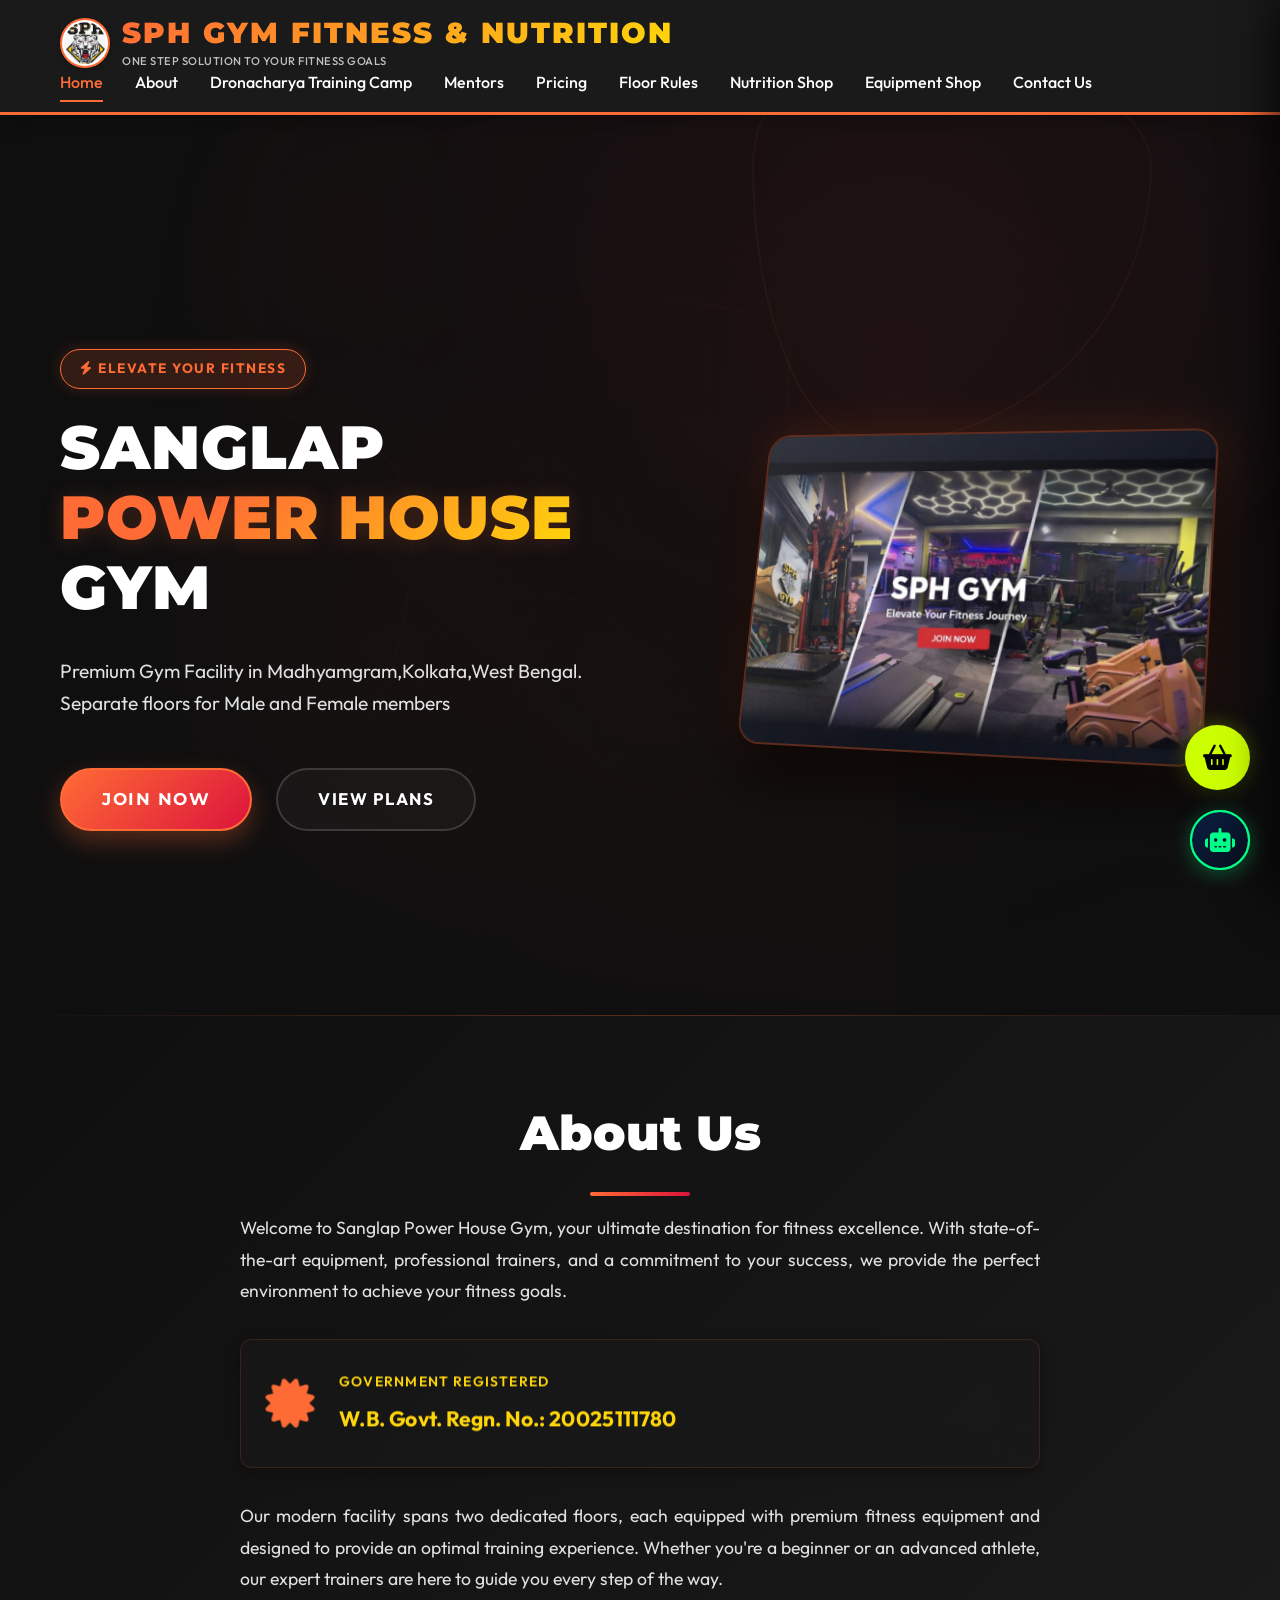
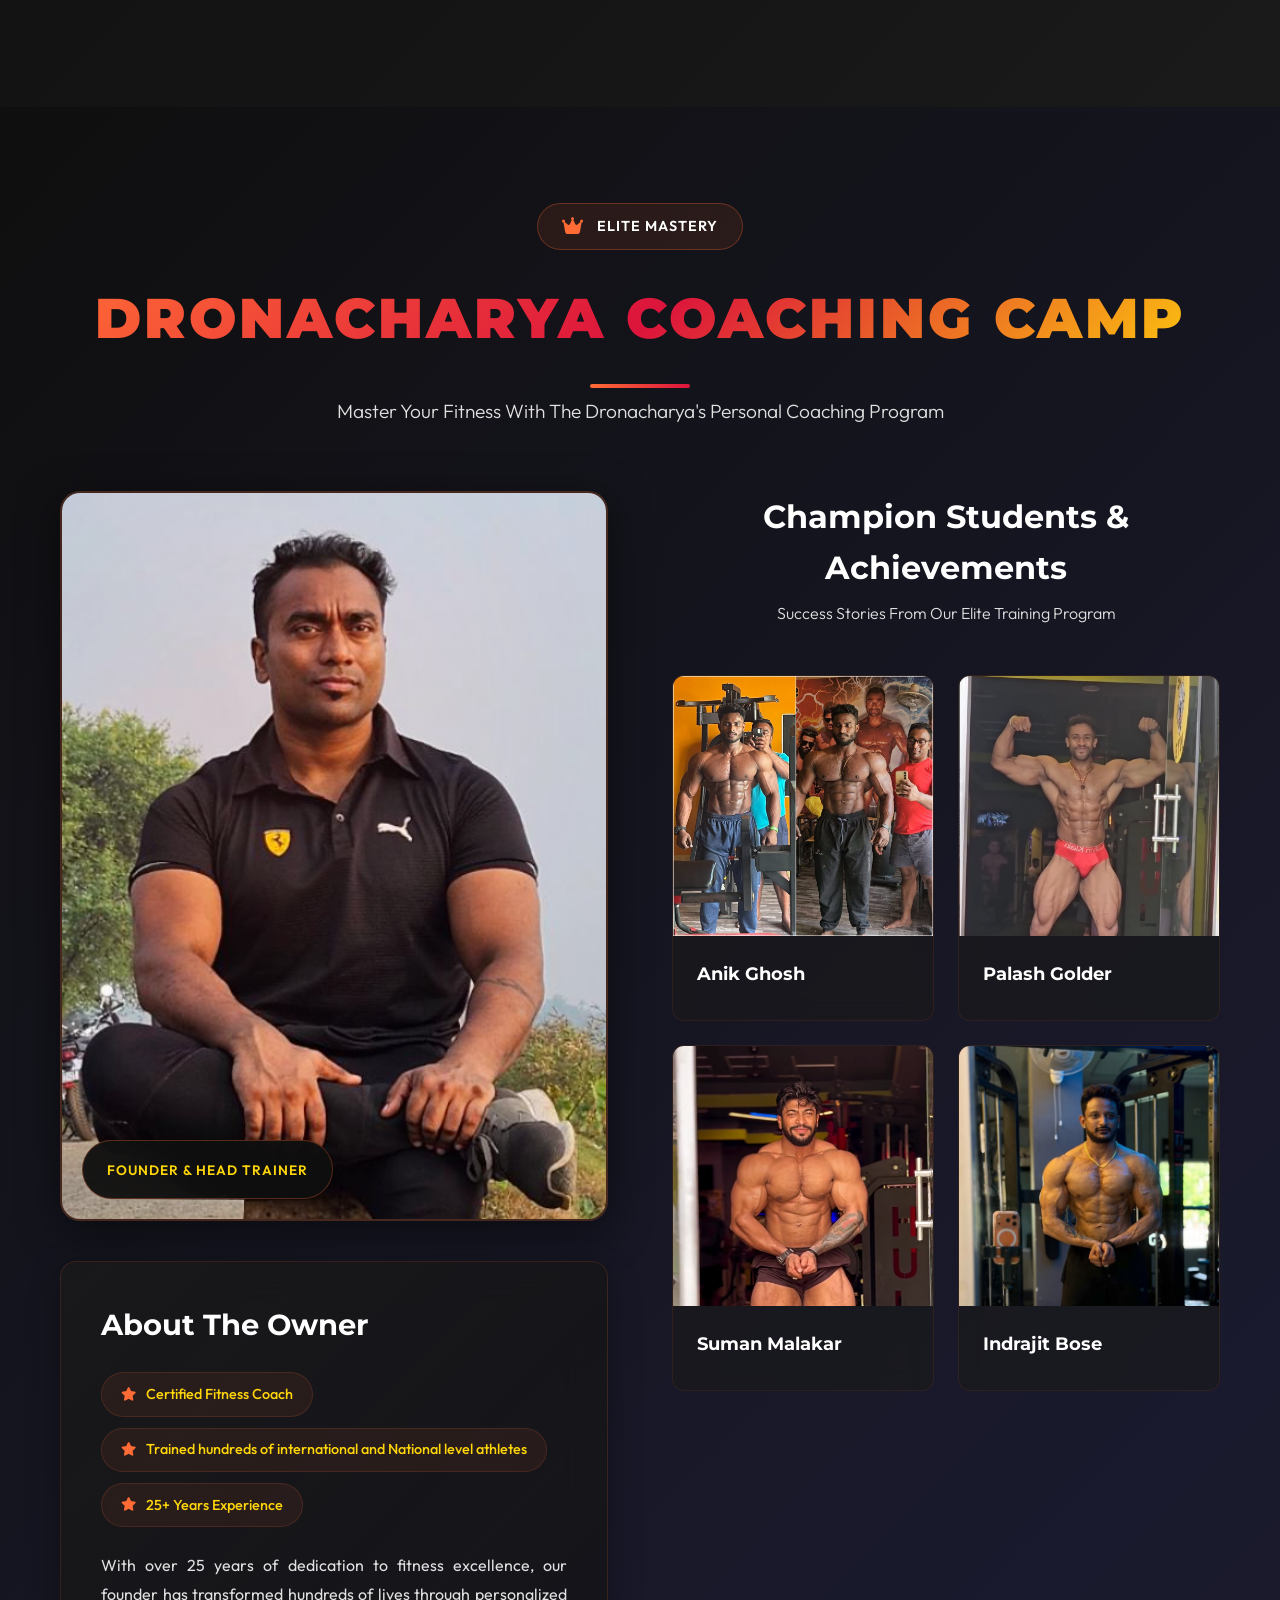
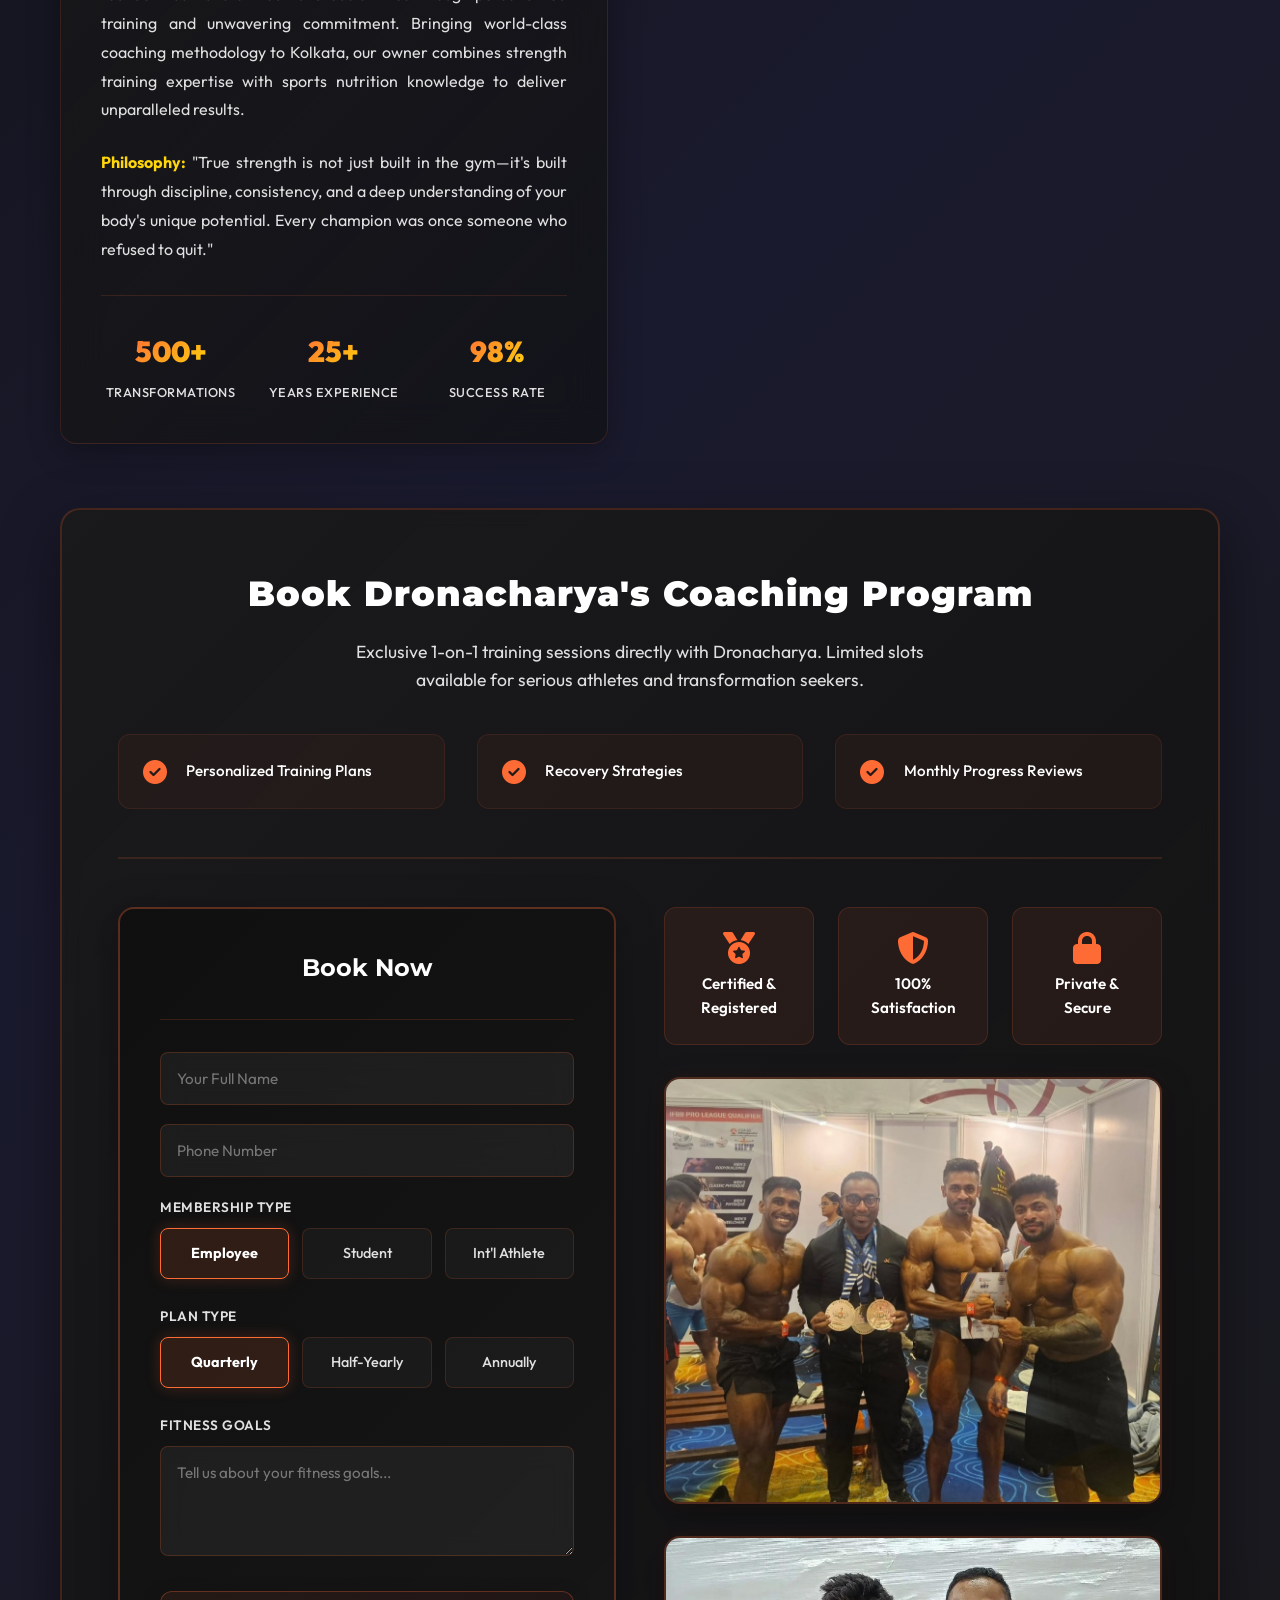
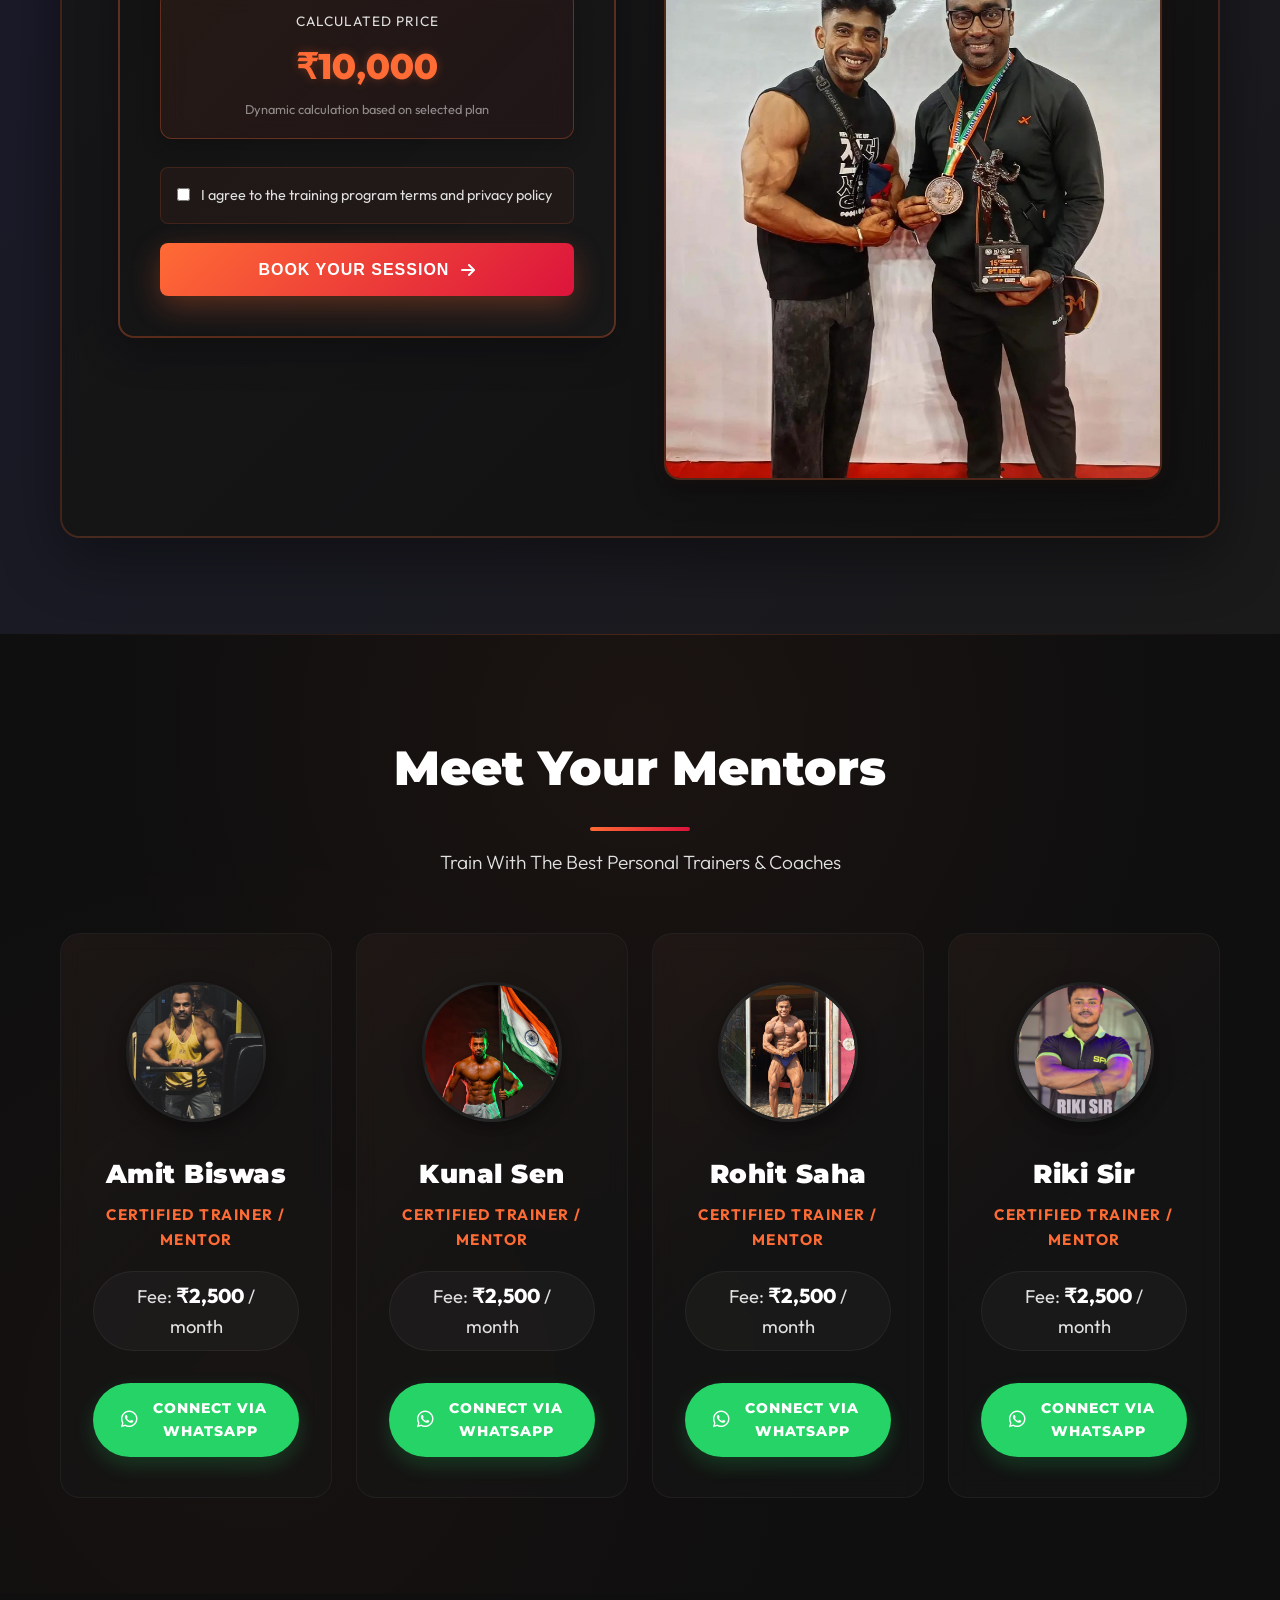
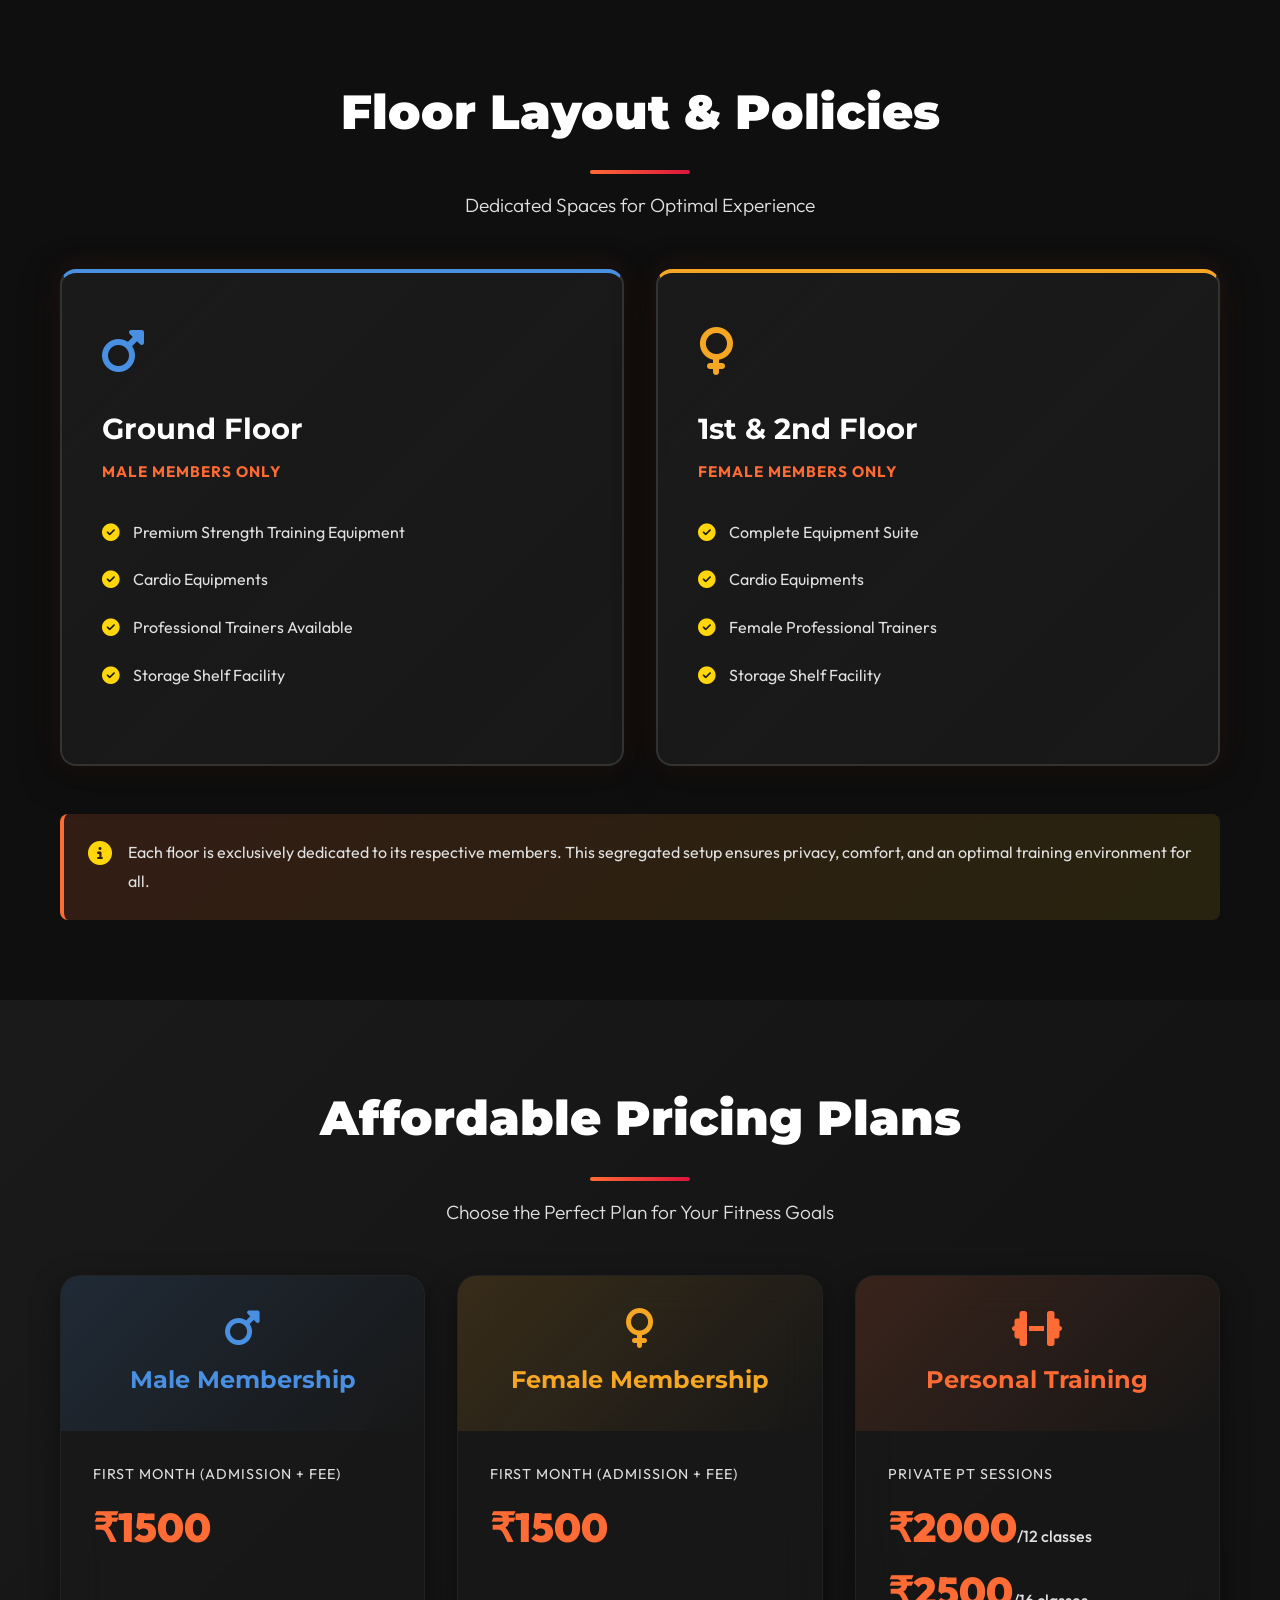
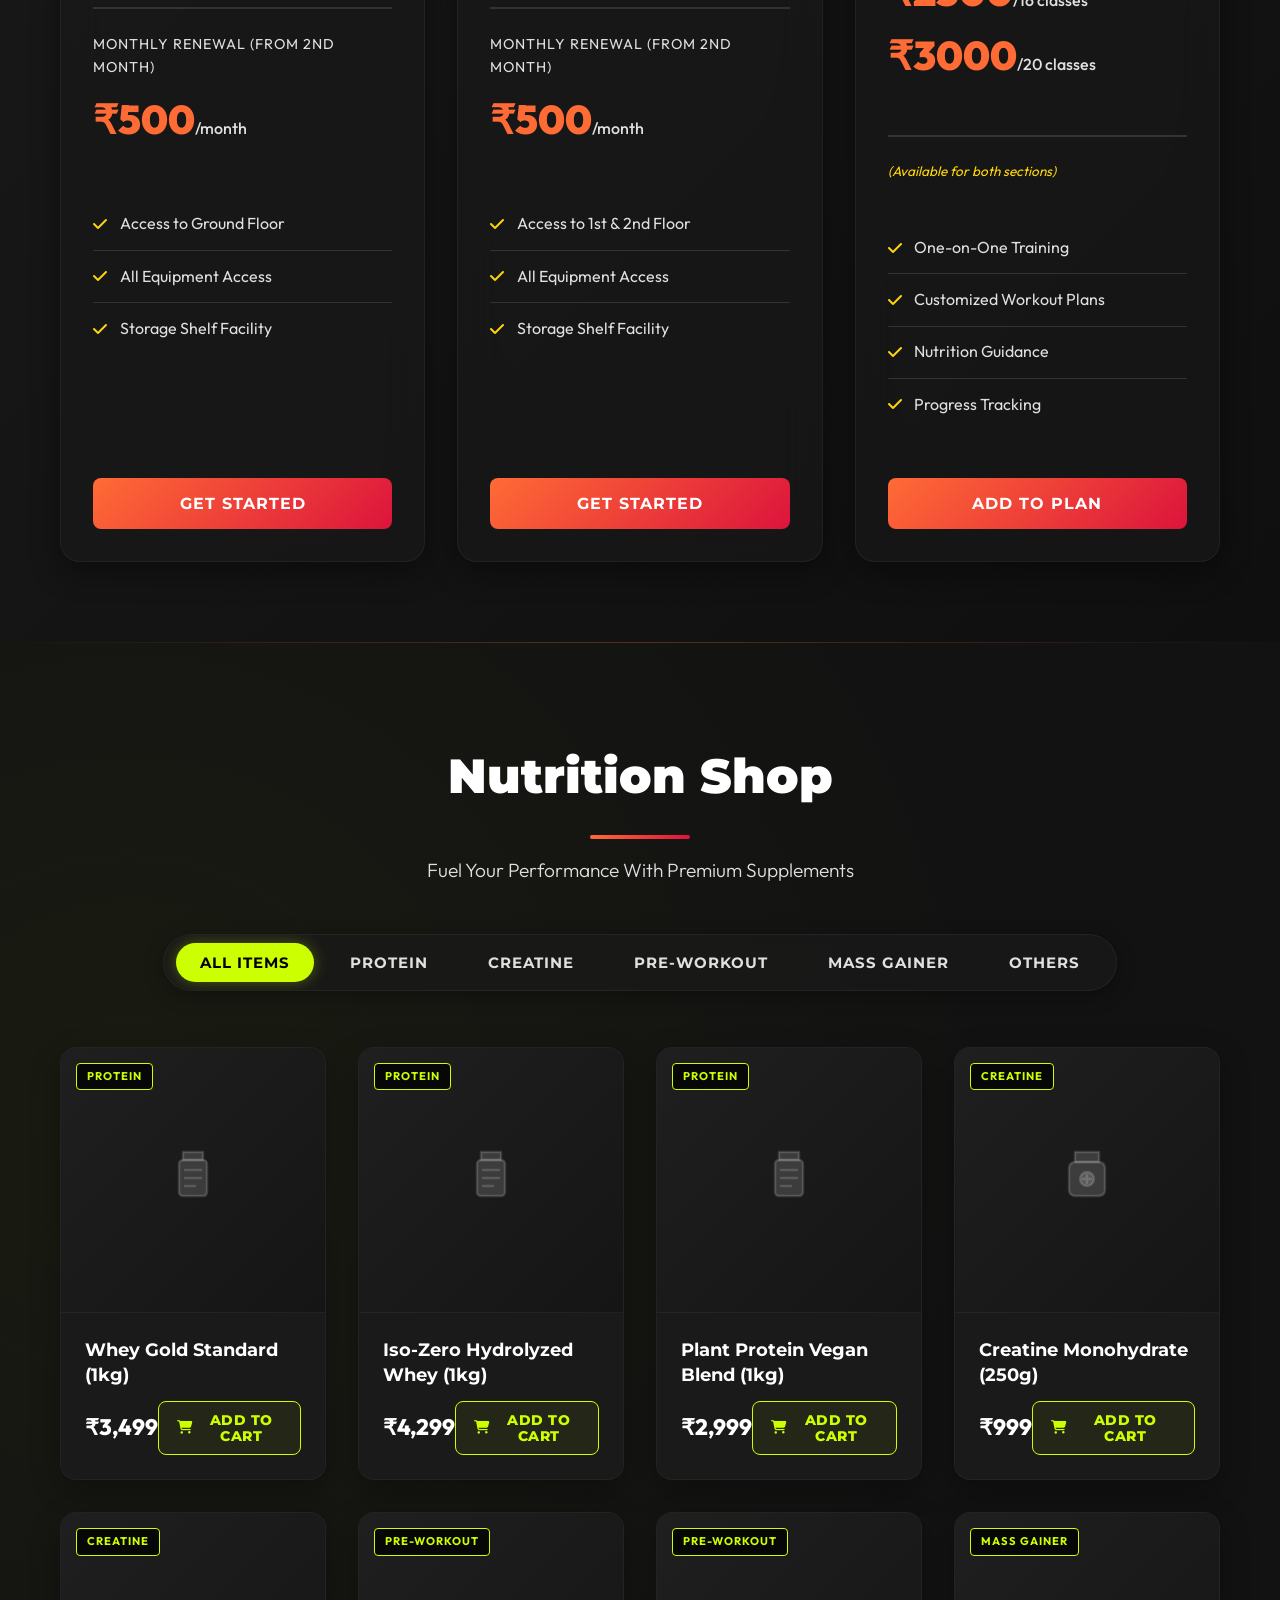
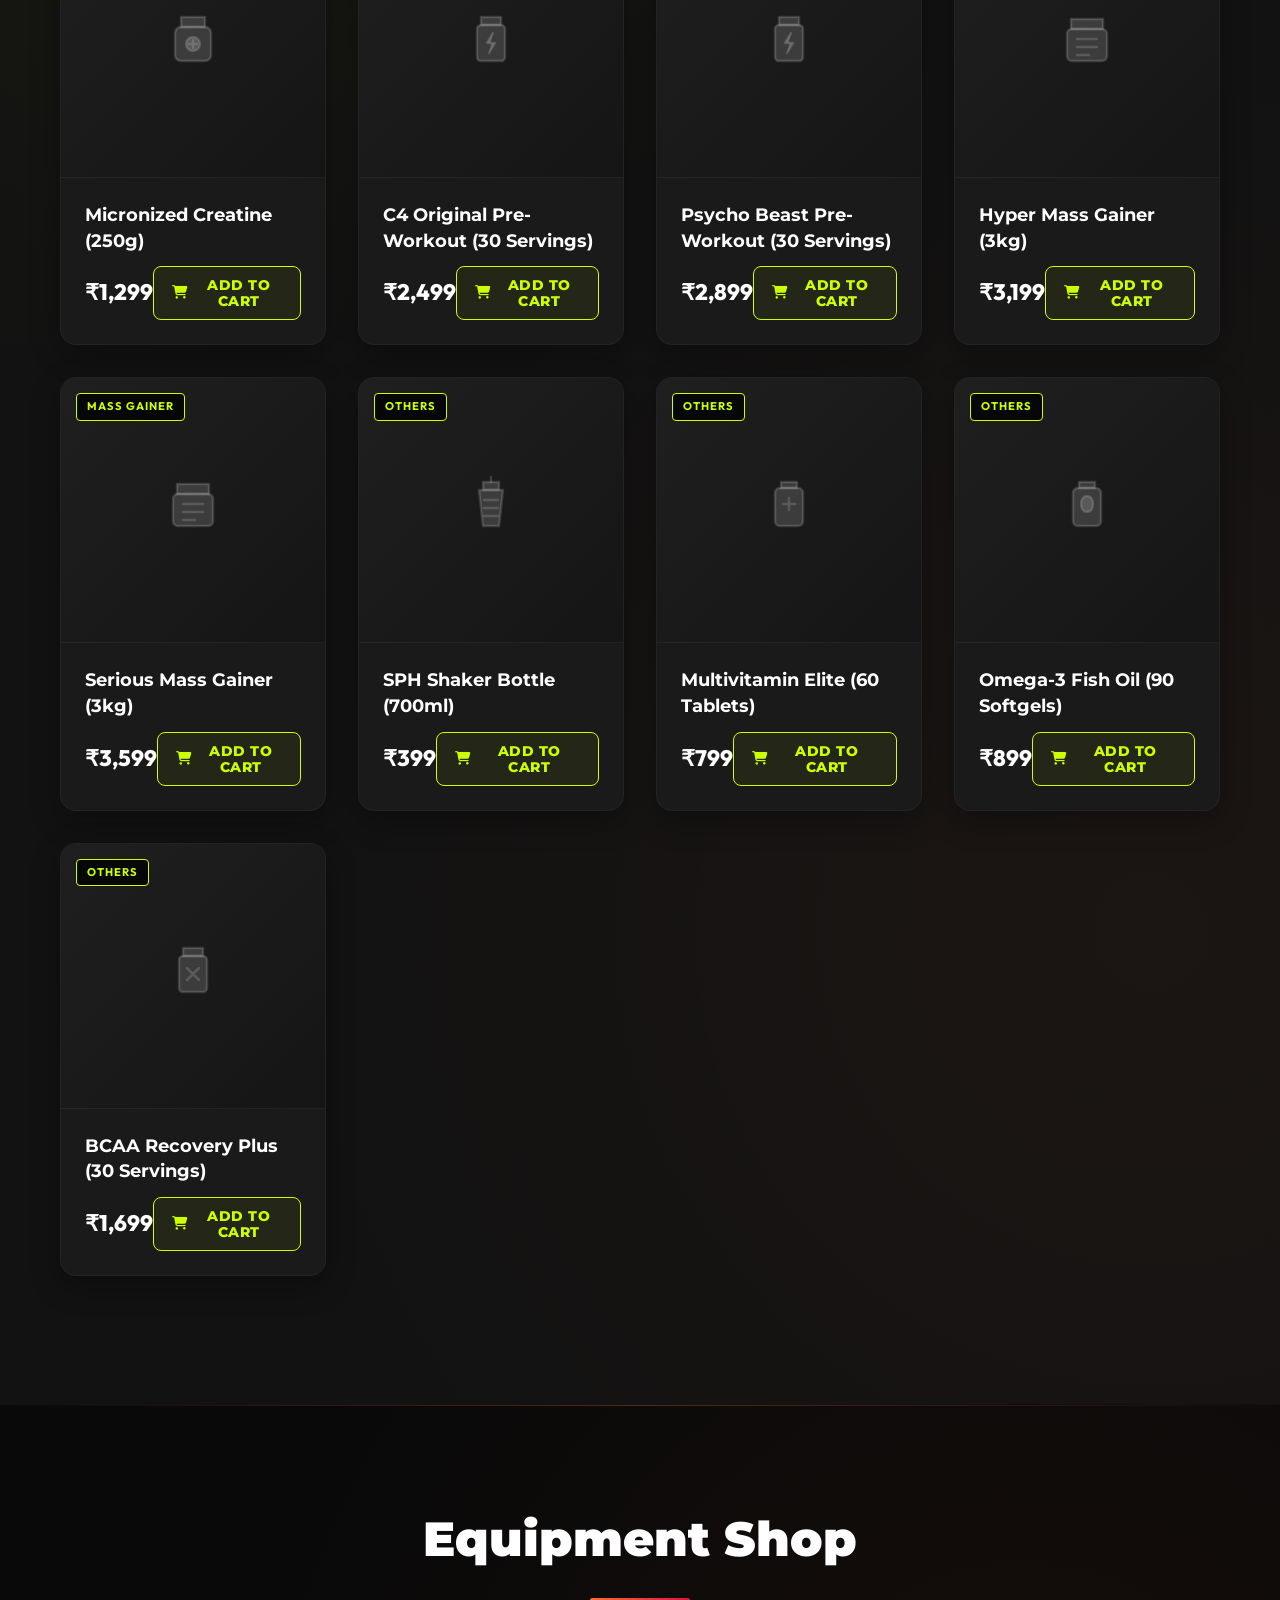
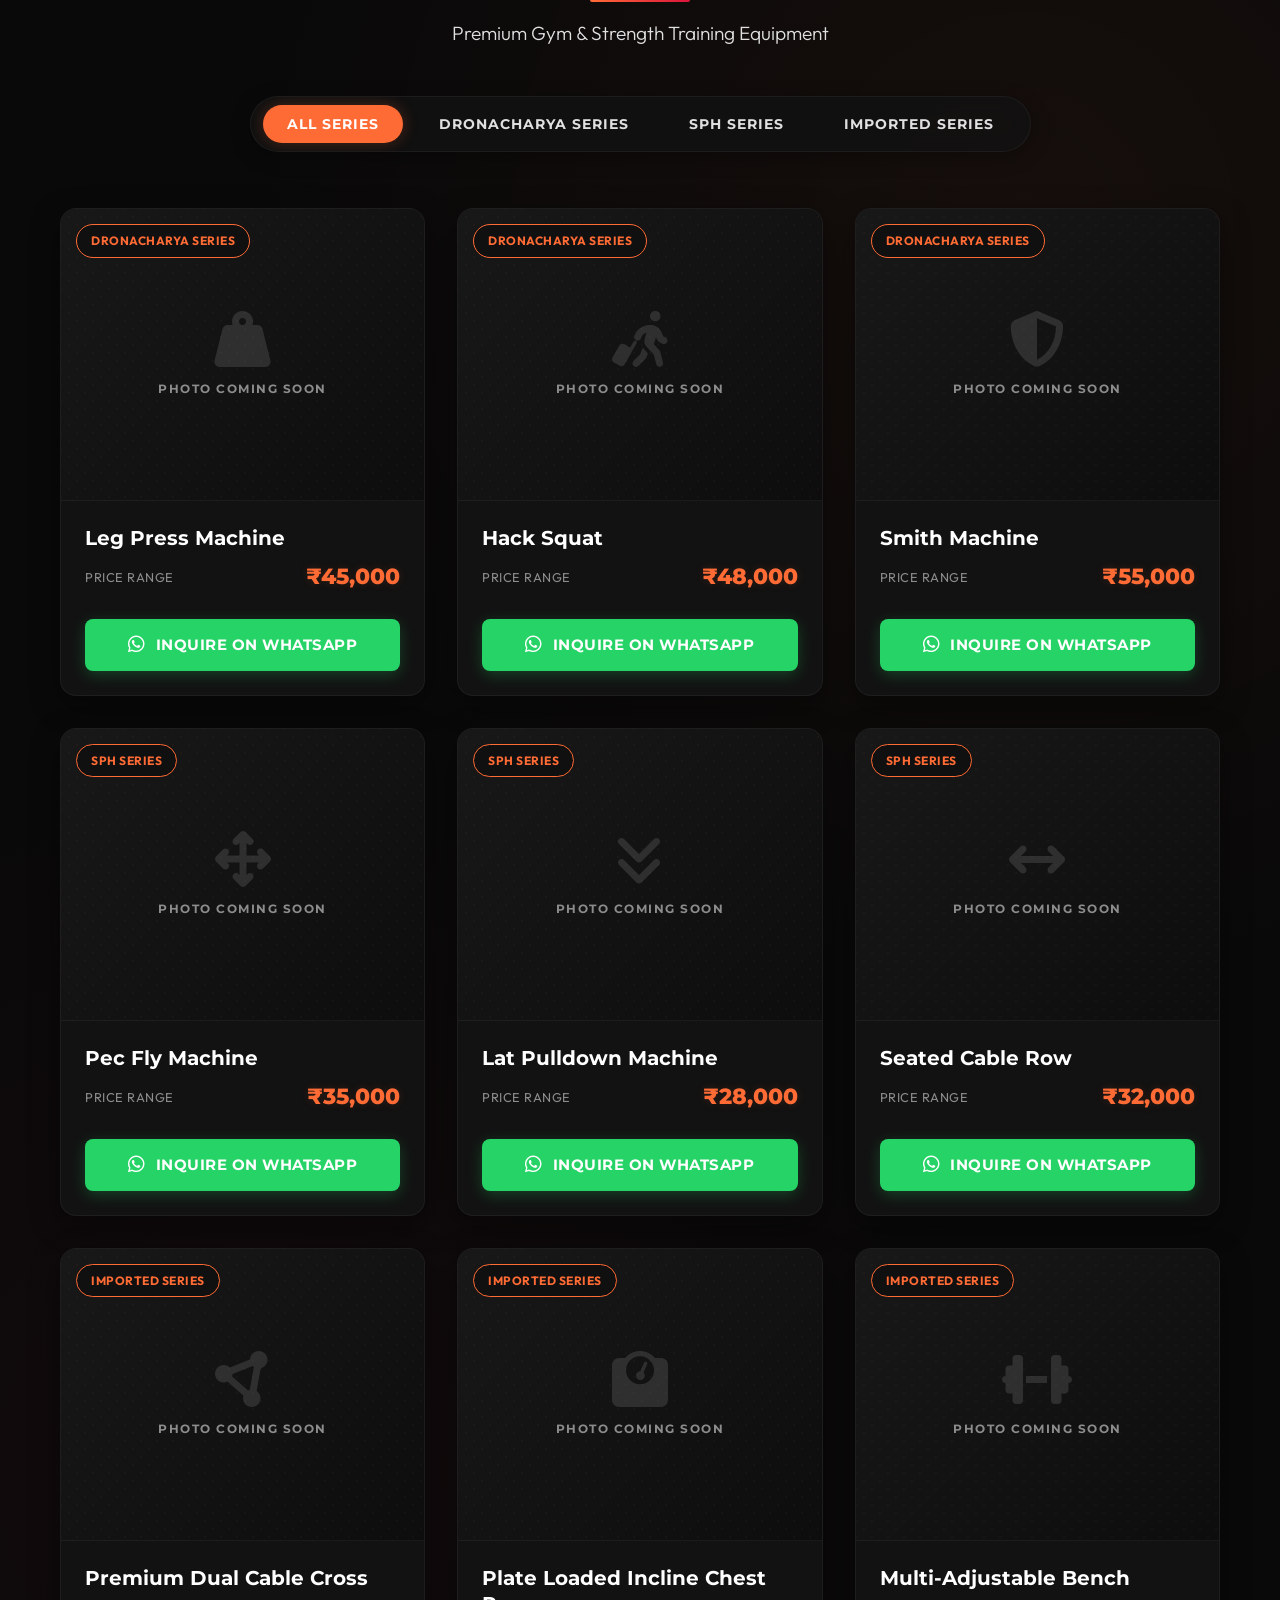
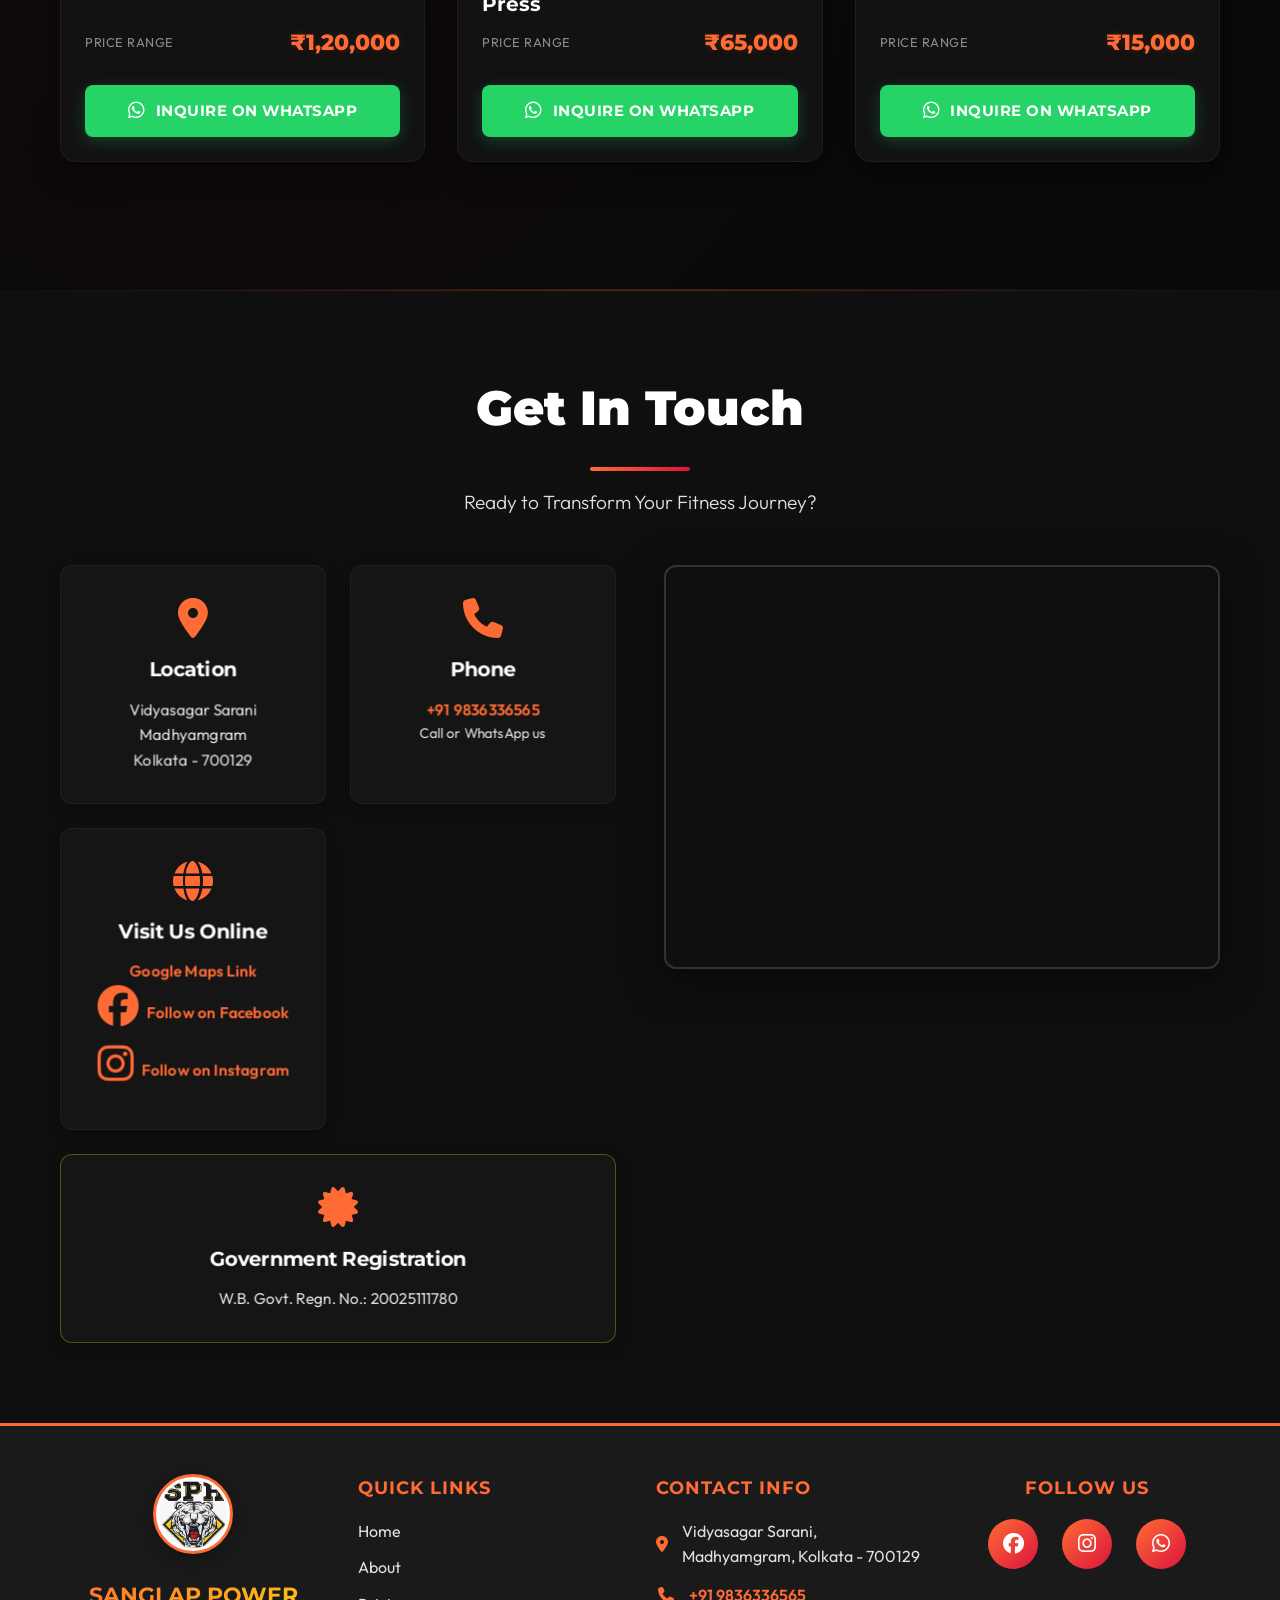
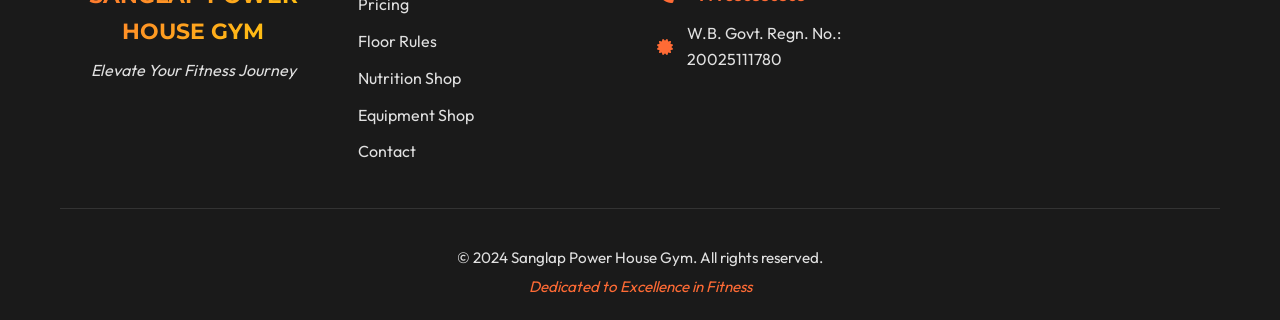
==== commit 4073e60b: "feat: add Riki Sir profile, update checkout WhatsApp number, and optimize mobile layouts for pricing" ====
--- a/frontend/index.html
+++ b/frontend/index.html
@@ -393,14 +393,14 @@
                             </div>
                         </div>
 
-                        <!-- Brand Showcase Photo -->
-                        <div class="booking-showcase-container">
-                            <img src="assets/images/dronacharya-group.jpg" alt="Dronacharya Coaching Achievement" class="booking-showcase-img">
-                        </div>
-
-                        <!-- Brand Showcase Photo 2 -->
-                        <div class="booking-showcase-container">
-                            <img src="assets/images/dronacharya-group-2.jpg" alt="Dronacharya Coach and Champion" class="booking-showcase-img">
+                        <!-- Brand Showcase Photos -->
+                        <div class="booking-photos-row">
+                            <div class="booking-showcase-container">
+                                <img src="assets/images/dronacharya-group.jpg" alt="Dronacharya Coaching Achievement" class="booking-showcase-img">
+                            </div>
+                            <div class="booking-showcase-container">
+                                <img src="assets/images/dronacharya-group-2.jpg" alt="Dronacharya Coach and Champion" class="booking-showcase-img">
+                            </div>
                         </div>
                     </div>
                 </div>
@@ -460,6 +460,23 @@
                         <p class="mentor-fee">Fee: <span>₹2,500</span> / month</p>
                     </div>
                     <a href="https://wa.me/918961375371?text=Hello%20Rohit%20Saha!%20I%20saw%20your%20profile%20on%20the%20SPH%20website%20and%20I%20am%20interested%20in%20joining%20your%20personal%20training%20program.%0A%0AI%20understand%20the%20training%20fee%20is%20%E2%82%B92%2C500.%20Please%20guide%20me%20on%20how%20to%20get%20started!"
+                        target="_blank" class="mentor-connect-btn">
+                        <i class="fab fa-whatsapp"></i>
+                        <span>Connect via WhatsApp</span>
+                    </a>
+                </div>
+
+                <!-- Mentor 4: Riki Sir -->
+                <div class="mentor-card">
+                    <div class="mentor-photo-wrapper">
+                        <img src="assets/images/riki-sir.png" alt="Riki Sir" class="mentor-photo">
+                    </div>
+                    <div class="mentor-info">
+                        <h3 class="mentor-name">Riki Sir</h3>
+                        <p class="mentor-title">Certified Trainer / Mentor</p>
+                        <p class="mentor-fee">Fee: <span>₹2,500</span> / month</p>
+                    </div>
+                    <a href="https://wa.me/916291140401?text=Hello%20Riki%20Sir!%20I%20saw%20your%20profile%20on%20the%20SPH%20website%20and%20I%20am%20interested%20in%20joining%20your%20personal%20training%20program.%0A%0AI%20understand%20the%20training%20fee%20is%20%E2%82%B92%2C500.%20Please%20guide%20me%20on%20how%20to%20get%20started!"
                         target="_blank" class="mentor-connect-btn">
                         <i class="fab fa-whatsapp"></i>
                         <span>Connect via WhatsApp</span>
@@ -598,7 +615,7 @@
                             <li><i class="fas fa-check"></i> Nutrition Guidance</li>
                             <li><i class="fas fa-check"></i> Progress Tracking</li>
                         </ul>
-                        <button class="pricing-btn" onclick="scrollToContact()">Add to Plan</button>
+                        <button class="pricing-btn" onclick="scrollToMentors()">Add to Plan</button>
                     </div>
                 </div>
             </div>
--- a/frontend/css/style.css
+++ b/frontend/css/style.css
@@ -1595,11 +1595,134 @@
     }
 
     .floor-grid {
-        grid-template-columns: 1fr;
+        grid-template-columns: repeat(2, 1fr) !important;
+        gap: 0.75rem !important;
+        margin: 1.5rem 0 !important;
+    }
+
+    .floor-card {
+        padding: 1.25rem 1rem !important;
+        border-radius: 12px !important;
+        border-width: 1.5px !important;
+    }
+
+    .floor-icon {
+        font-size: 2rem !important;
+        margin-bottom: 0.5rem !important;
+    }
+
+    .floor-card h3 {
+        font-size: 1.1rem !important;
+        margin-bottom: 0.25rem !important;
+    }
+
+    .floor-type {
+        font-size: 0.75rem !important;
+        margin-bottom: 0.75rem !important;
+    }
+
+    .floor-features {
+        margin: 0.75rem 0 !important;
+    }
+
+    .floor-features li {
+        padding: 0.4rem 0 !important;
+        font-size: 0.8rem !important;
+        gap: 0.5rem !important;
+        line-height: 1.2 !important;
+    }
+
+    .floor-features i {
+        font-size: 0.9rem !important;
+    }
+
+    .policy-notice {
+        padding: 1rem !important;
+        margin-top: 1rem !important;
+        gap: 0.5rem !important;
+    }
+
+    .policy-notice p {
+        font-size: 0.8rem !important;
+        line-height: 1.4 !important;
     }
 
     .pricing-grid {
-        grid-template-columns: 1fr;
+        grid-template-columns: repeat(2, 1fr) !important;
+        gap: 0.75rem !important;
+        margin-top: 1.5rem !important;
+    }
+
+    .pricing-grid .pricing-card:nth-child(3) {
+        grid-column: span 2 !important;
+        max-width: 480px !important;
+        justify-self: center !important;
+        width: 100% !important;
+    }
+
+    .pricing-card {
+        border-radius: 12px !important;
+    }
+
+    .pricing-header {
+        padding: 1.25rem 1rem !important;
+    }
+
+    .pricing-header i {
+        font-size: 1.8rem !important;
+        margin-bottom: 0.4rem !important;
+    }
+
+    .pricing-header h3 {
+        font-size: 1.1rem !important;
+    }
+
+    .pricing-body {
+        padding: 1.25rem 1rem !important;
+    }
+
+    .price-tier {
+        margin-bottom: 0.75rem !important;
+    }
+
+    .tier-label {
+        font-size: 0.7rem !important;
+        margin-bottom: 0.25rem !important;
+        letter-spacing: 0.5px !important;
+    }
+
+    .tier-price {
+        font-size: 1.8rem !important;
+    }
+
+    .tier-period {
+        font-size: 0.85rem !important;
+    }
+
+    .price-divider {
+        margin: 0.75rem 0 !important;
+    }
+
+    .price-features {
+        margin: 0.75rem 0 !important;
+    }
+
+    .price-features li {
+        padding: 0.5rem 0 !important;
+        font-size: 0.8rem !important;
+        gap: 0.5rem !important;
+        line-height: 1.2 !important;
+    }
+
+    .pricing-btn {
+        padding: 0.75rem !important;
+        margin-top: 1rem !important;
+        font-size: 0.85rem !important;
+    }
+
+    .addon-note {
+        font-size: 0.75rem !important;
+        margin-bottom: 0.5rem !important;
     }
 
     .pricing-card.featured {
--- a/frontend/css/dronacharya-section.css
+++ b/frontend/css/dronacharya-section.css
@@ -339,7 +339,19 @@
 
 @media (max-width: 768px) {
     .champion-grid {
-        grid-template-columns: 1fr;
+        grid-template-columns: repeat(2, 1fr);
+        gap: 0.75rem;
+    }
+    .champion-info {
+        padding: 0.75rem !important;
+    }
+    .champion-name {
+        font-size: 0.9rem !important;
+        margin-bottom: 0.25rem !important;
+    }
+    .achievement-badge {
+        padding: 0.4rem 0.8rem !important;
+        font-size: 0.6rem !important;
     }
 }
 
@@ -770,7 +782,21 @@
 
 @media (max-width: 768px) {
     .trust-indicators {
-        grid-template-columns: 1fr;
+        grid-template-columns: repeat(3, 1fr) !important;
+        gap: 0.5rem !important;
+    }
+    .trust-item {
+        padding: 0.75rem 0.5rem !important;
+        border-radius: 8px !important;
+    }
+    .trust-item i {
+        font-size: 1.2rem !important;
+        margin-bottom: 0.25rem !important;
+    }
+    .trust-item p {
+        font-size: 0.65rem !important;
+        line-height: 1.1 !important;
+        font-weight: 600 !important;
     }
 }
 
@@ -851,6 +877,8 @@
 
     .owner-photo-container {
         aspect-ratio: 2 / 3;
+        max-width: 320px;
+        margin: 0 auto;
     }
 
     .training-title {
@@ -863,9 +891,64 @@
     }
 
     .owner-bio-card,
-    .booking-card,
     .exclusive-training-container {
         padding: 1.5rem 1rem !important;
+    }
+
+    .booking-card {
+        padding: 1.2rem 1rem !important;
+    }
+
+    .booking-header {
+        margin-bottom: 1rem !important;
+        padding-bottom: 0.75rem !important;
+    }
+
+    .booking-header h4 {
+        font-size: 1.2rem !important;
+    }
+
+    .price-amount {
+        font-size: 1.8rem !important;
+    }
+
+    .booking-form {
+        gap: 0.8rem !important;
+    }
+
+    .form-input {
+        padding: 0.7rem 0.8rem !important;
+        font-size: 0.85rem !important;
+    }
+
+    .booking-form-label {
+        margin-bottom: 0.3rem !important;
+        font-size: 0.75rem !important;
+    }
+
+    .booking-selector-grid {
+        grid-template-columns: repeat(3, 1fr) !important;
+        gap: 0.4rem !important;
+    }
+
+    .selector-card .card-content {
+        min-height: 36px !important;
+        padding: 0.4rem !important;
+        font-size: 0.75rem !important;
+    }
+
+    .form-textarea {
+        min-height: 60px !important;
+    }
+
+    .booking-submit-btn {
+        padding: 0.8rem 1.5rem !important;
+        font-size: 0.9rem !important;
+    }
+
+    .booking-cta-alternative {
+        margin-top: 1rem !important;
+        padding-top: 0.8rem !important;
     }
 
     .bio-text {
@@ -906,9 +989,7 @@
         letter-spacing: 1px;
     }
 
-    .champion-grid {
-        grid-template-columns: 1fr;
-    }
+
 
     .trust-indicators {
         grid-template-columns: 1fr;
@@ -950,12 +1031,7 @@
     margin-bottom: 0.5rem;
 }
 
-@media (max-width: 480px) {
-    .booking-selector-grid {
-        grid-template-columns: 1fr;
-        gap: 0.6rem;
-    }
-}
+
 
 /* Selector Radio Cards */
 .selector-card {
@@ -1077,4 +1153,25 @@
     object-fit: cover;
 }
 
-
+/* Photos Row Container */
+.booking-photos-row {
+    display: flex;
+    flex-direction: column;
+    gap: 2rem;
+    width: 100%;
+}
+
+@media (max-width: 768px) {
+    .booking-photos-row {
+        flex-direction: row !important;
+        gap: 0.75rem !important;
+    }
+    .booking-photos-row .booking-showcase-container {
+        flex: 1 !important;
+        min-width: 0 !important;
+        border-radius: 10px !important;
+        border-width: 1px !important;
+    }
+}
+
+
--- a/frontend/css/mentors.css
+++ b/frontend/css/mentors.css
@@ -37,10 +37,17 @@
     z-index: 2;
 }
 
-@media (min-width: 768px) {
+@media (min-width: 768px) and (max-width: 1023px) {
     .mentors-grid {
-        grid-template-columns: repeat(3, 1fr);
+        grid-template-columns: repeat(2, 1fr);
         gap: 2rem;
+    }
+}
+
+@media (min-width: 1024px) {
+    .mentors-grid {
+        grid-template-columns: repeat(4, 1fr);
+        gap: 1.5rem;
     }
 }
 
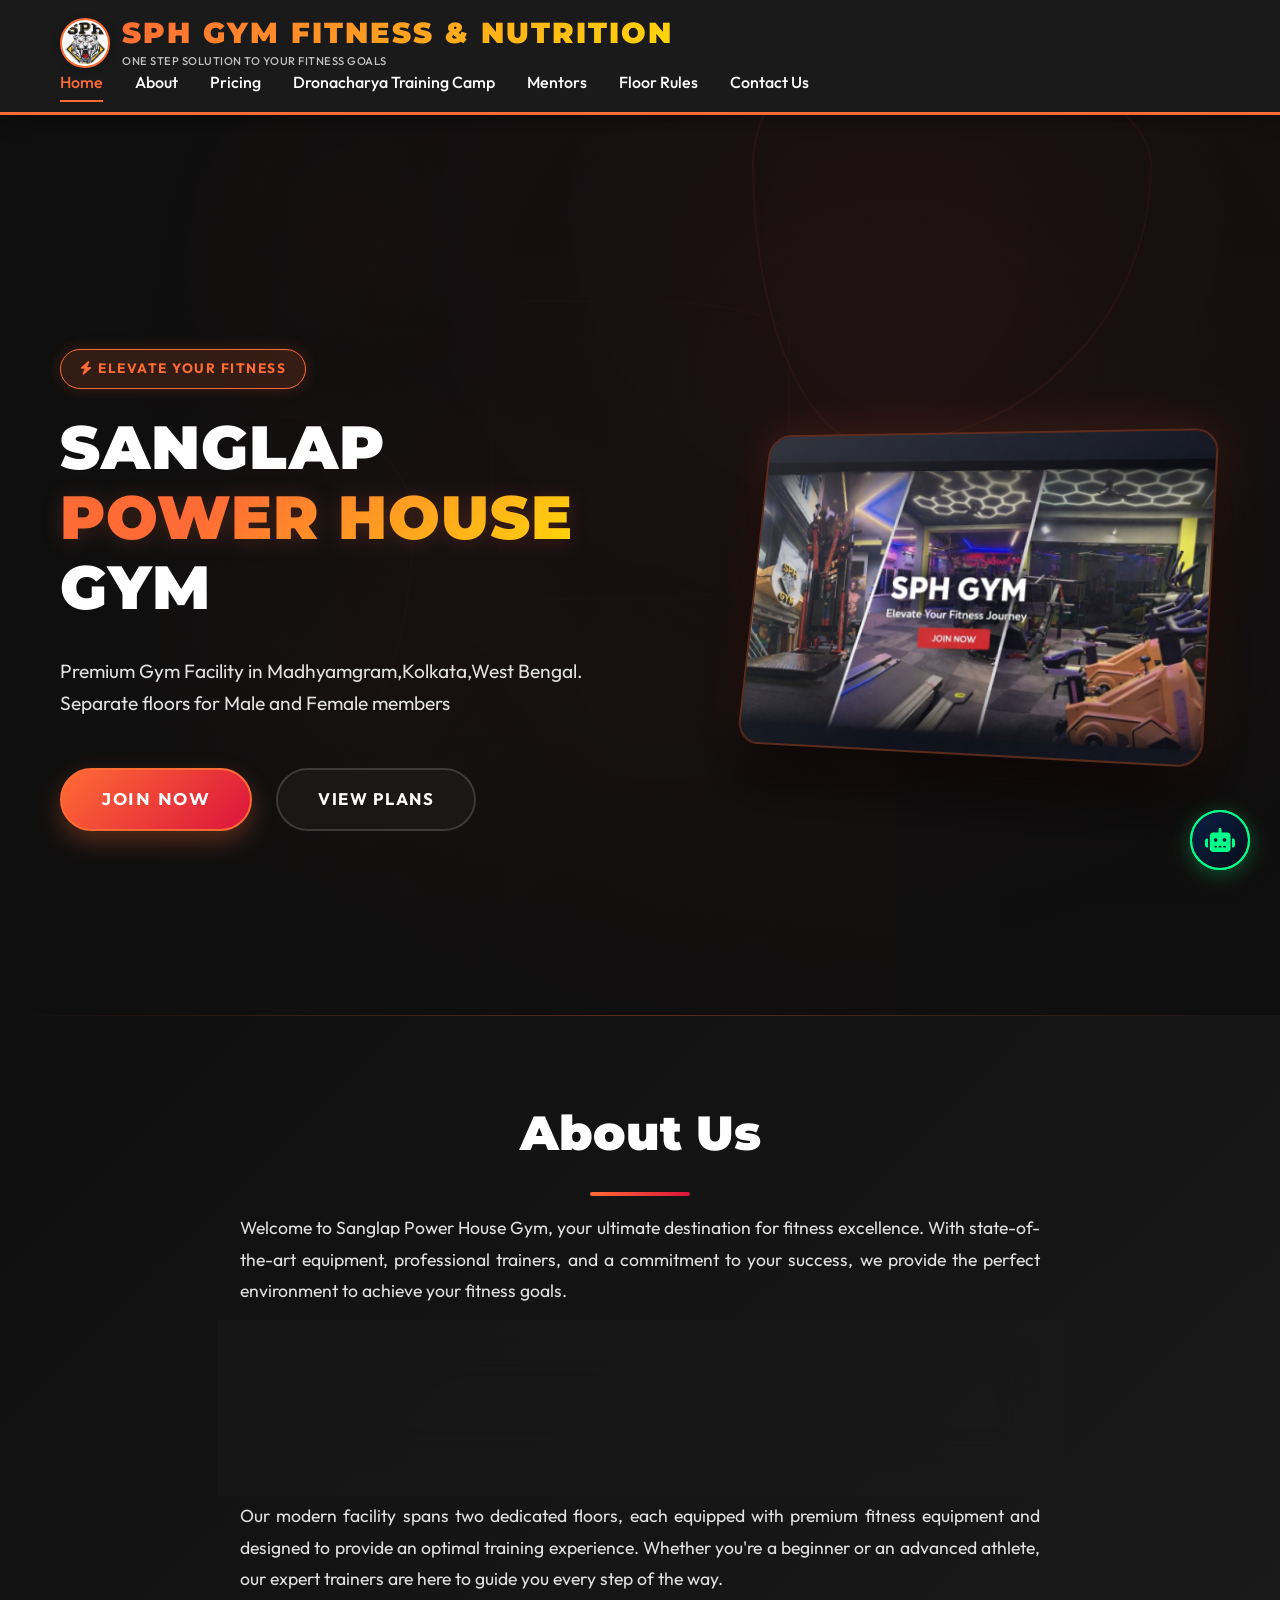
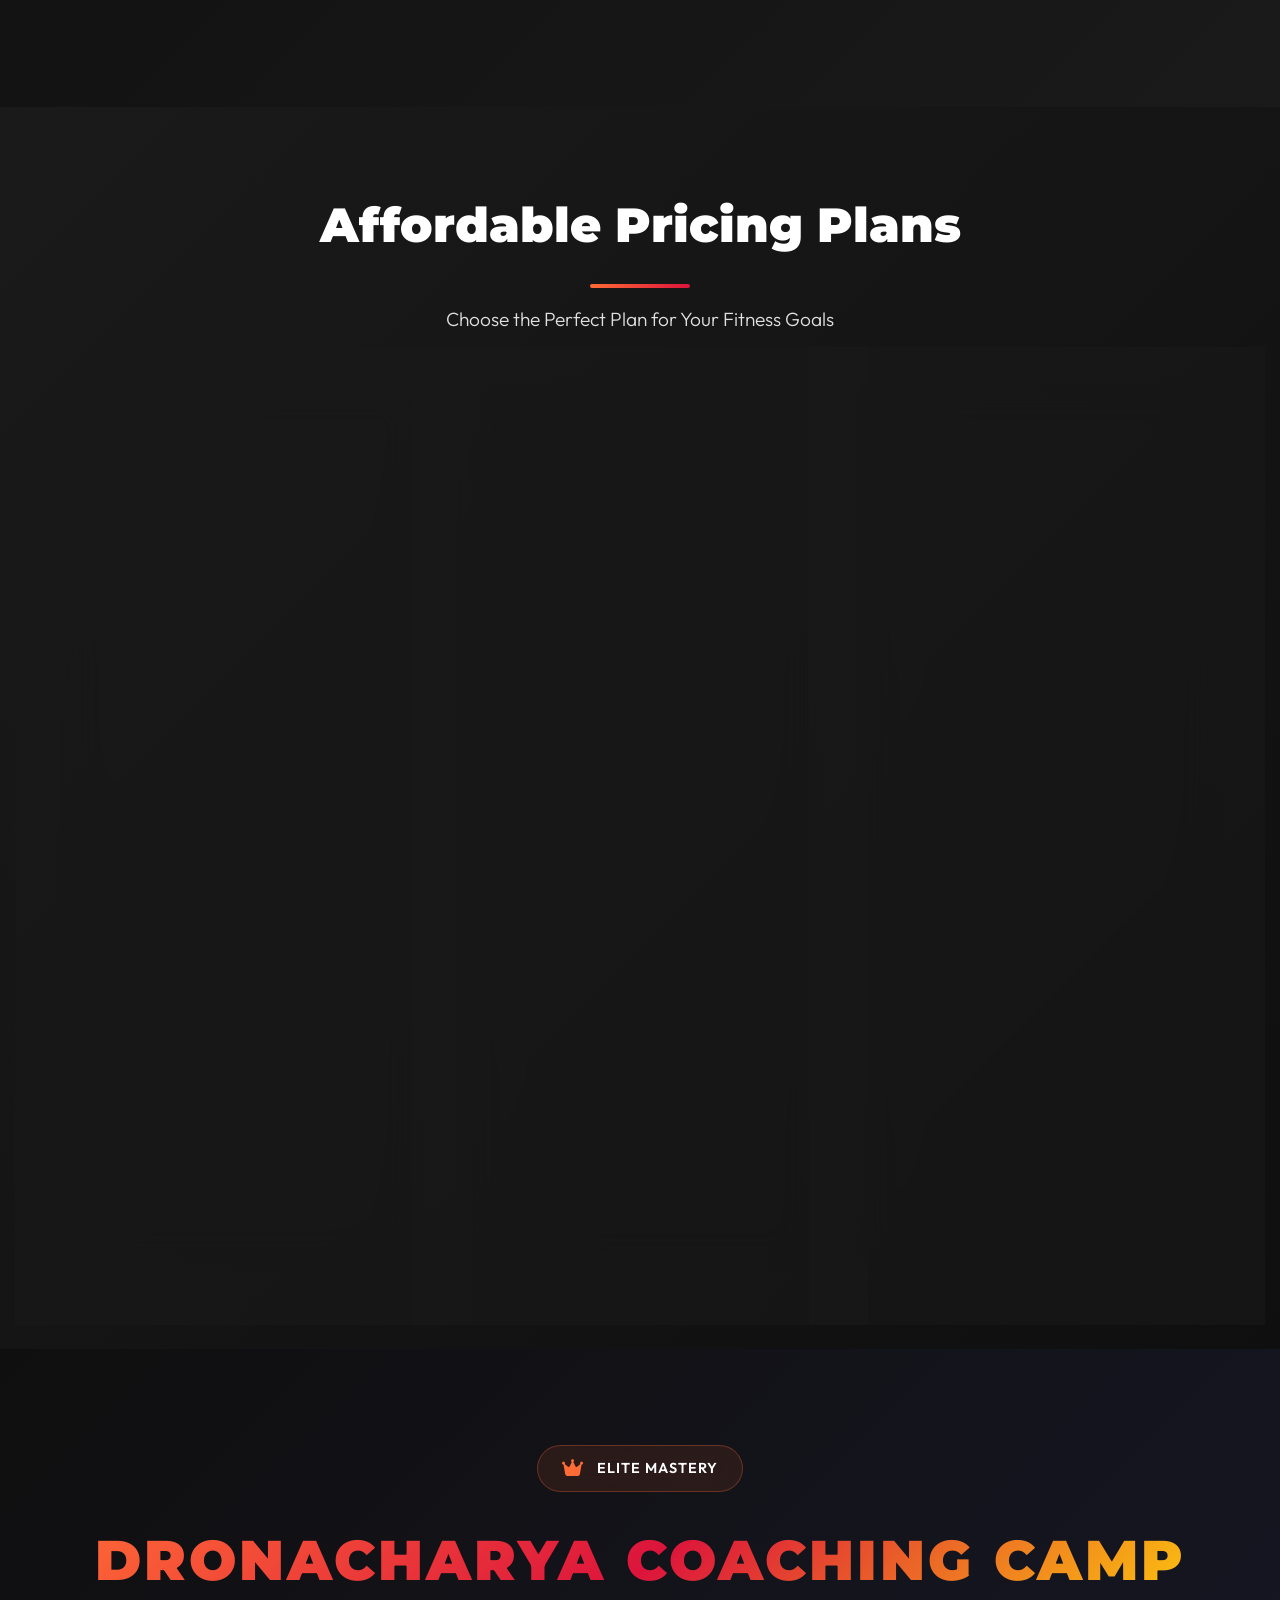
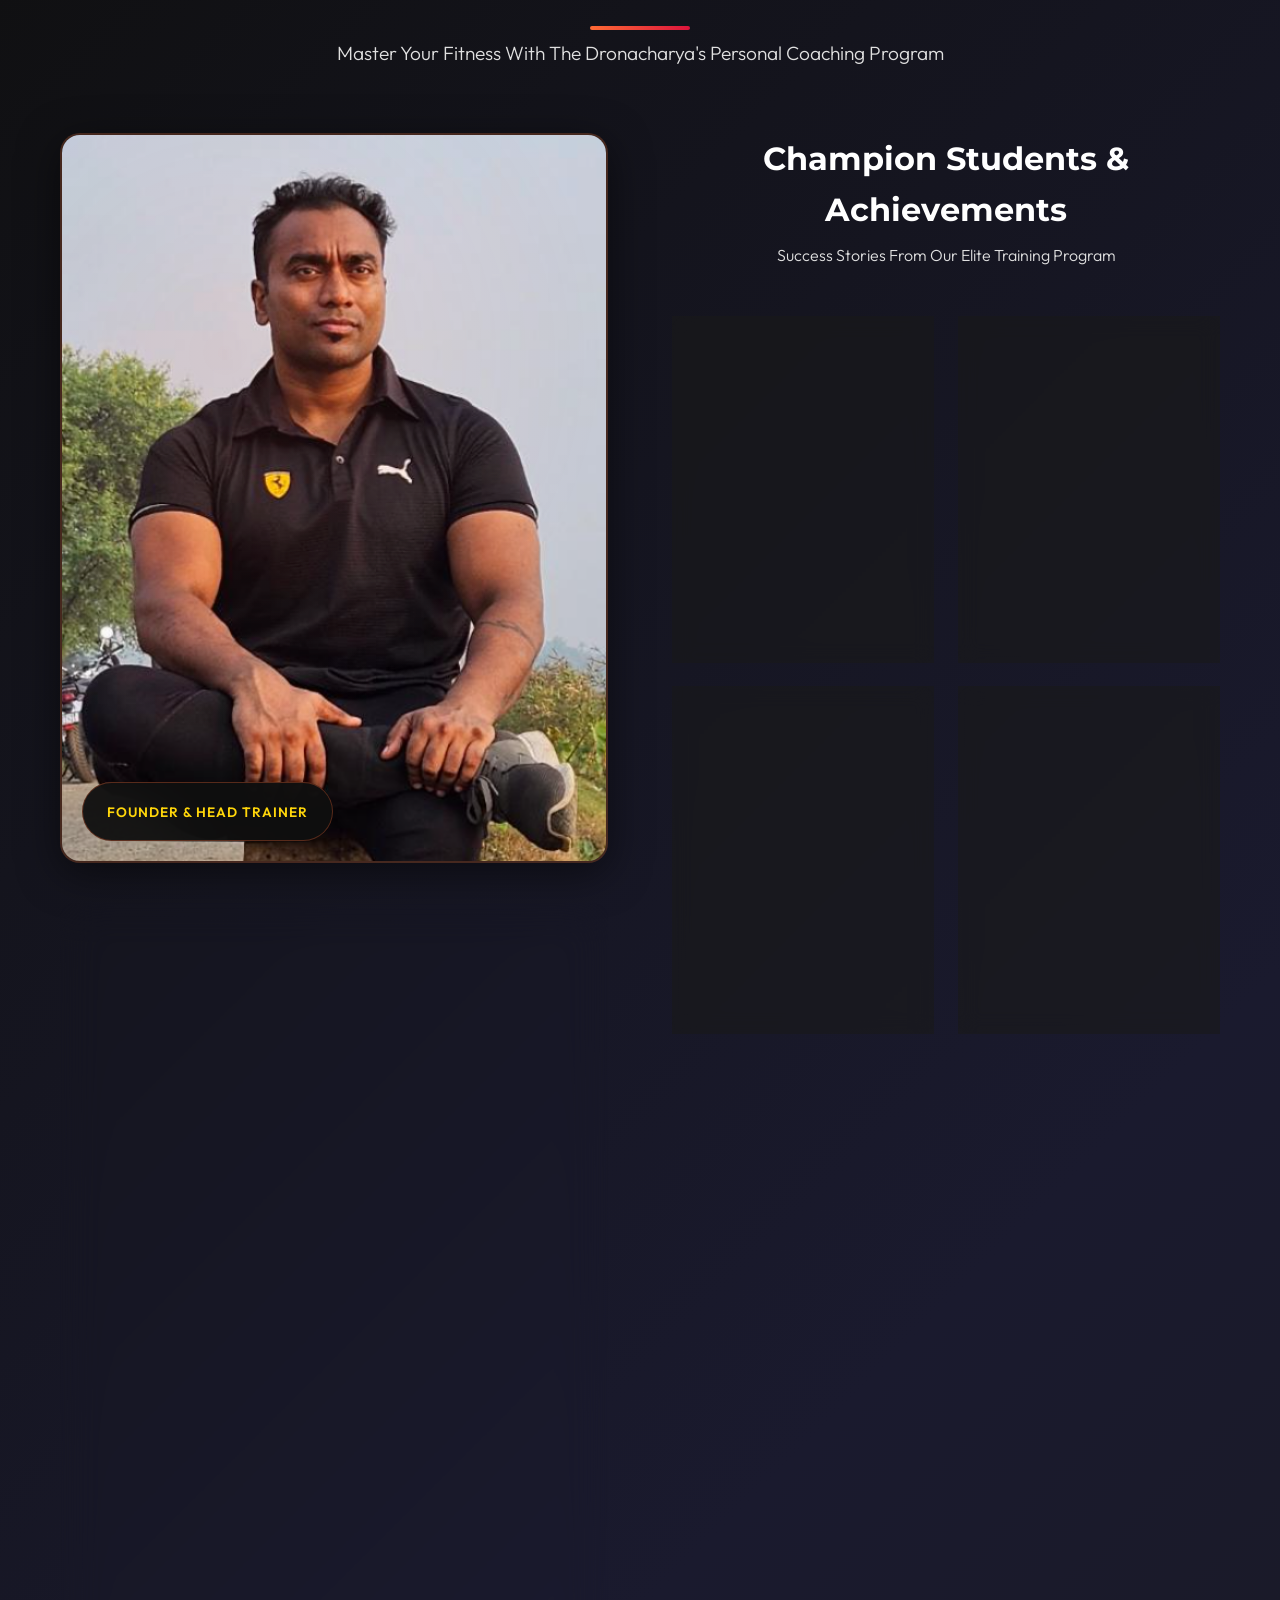
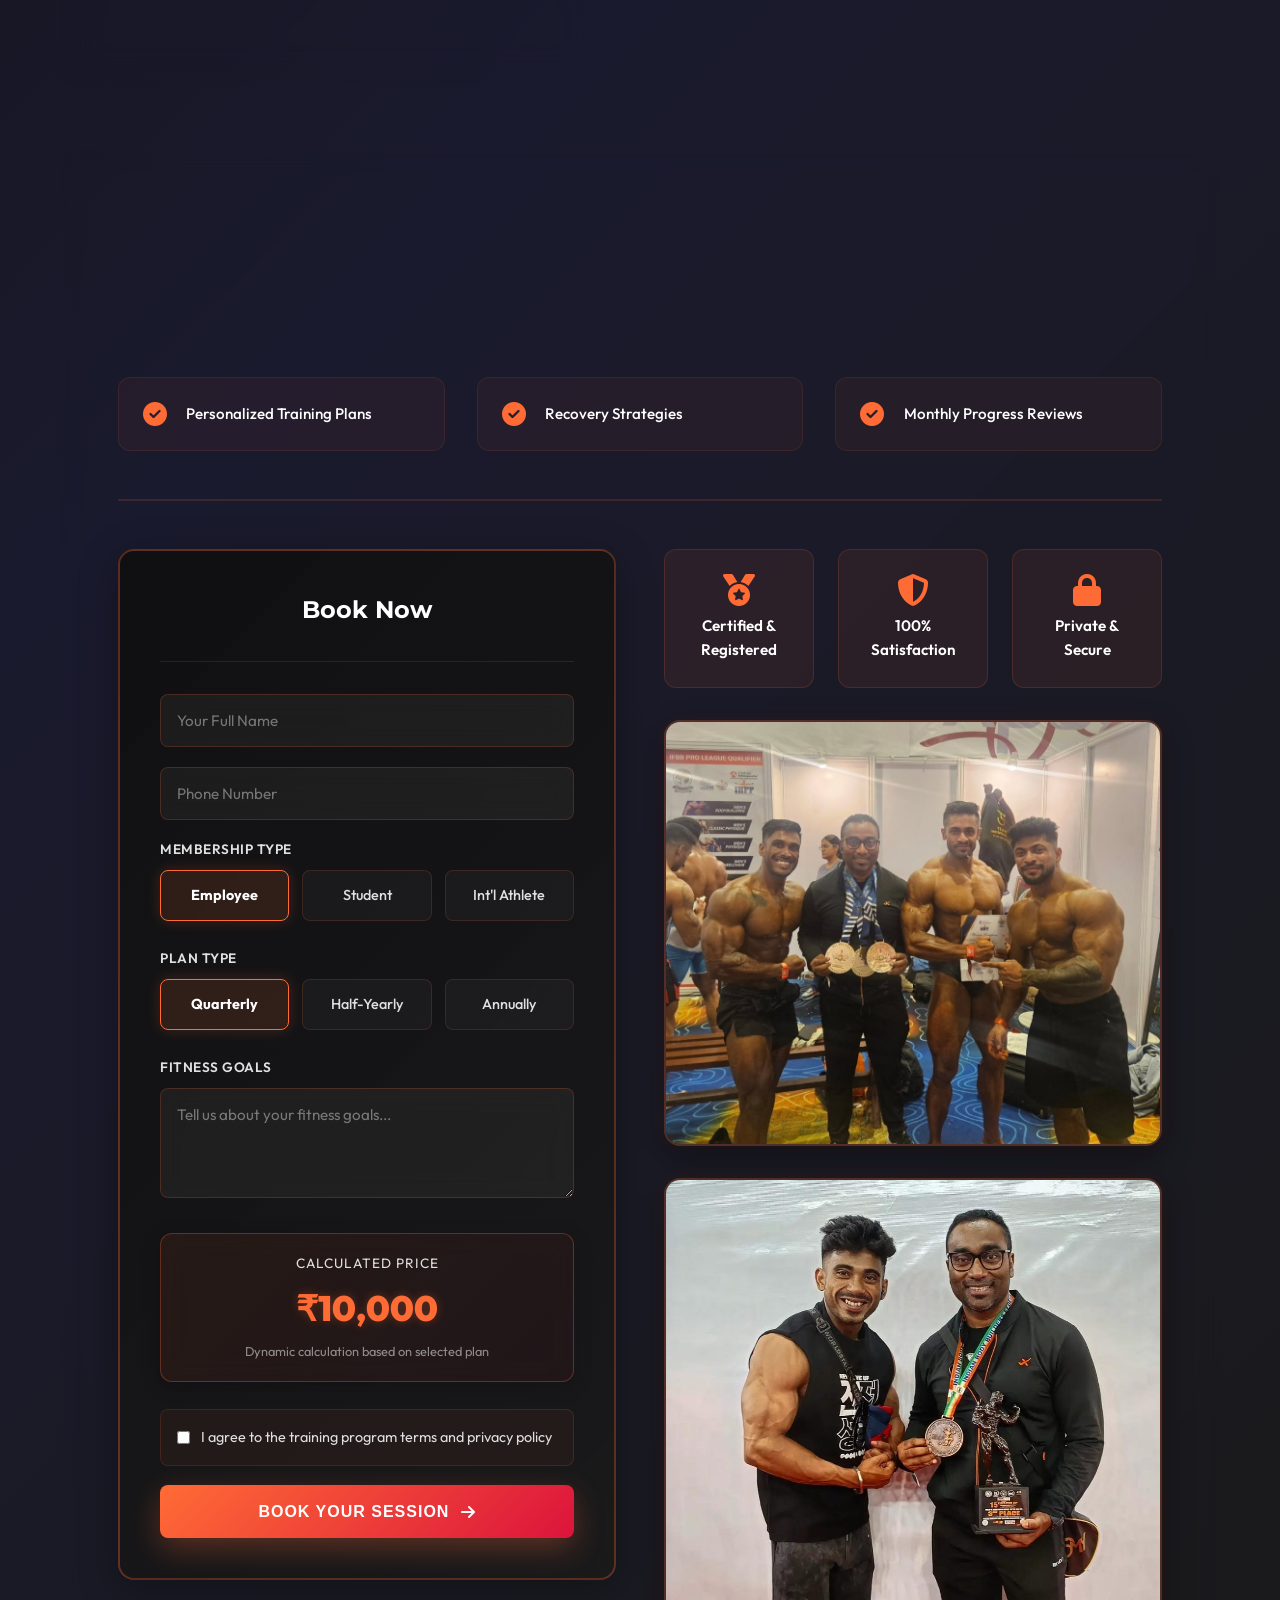
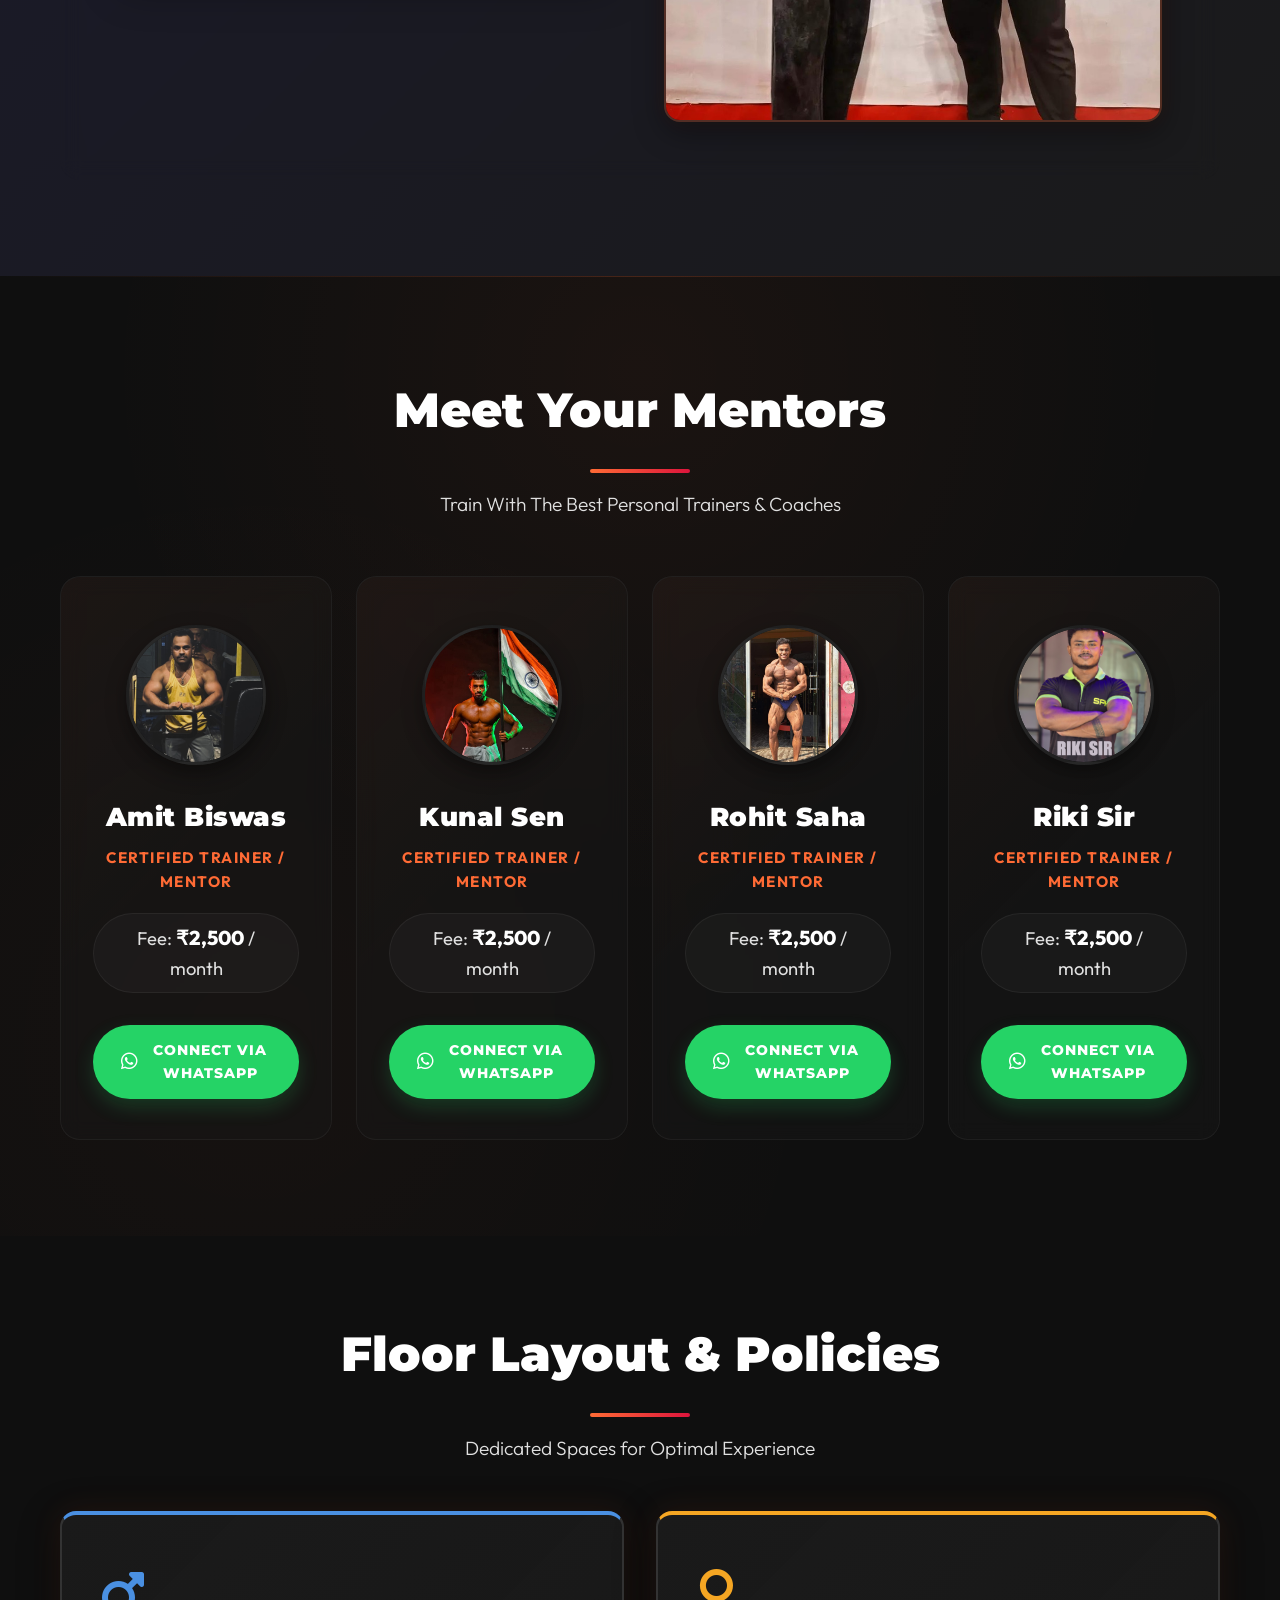
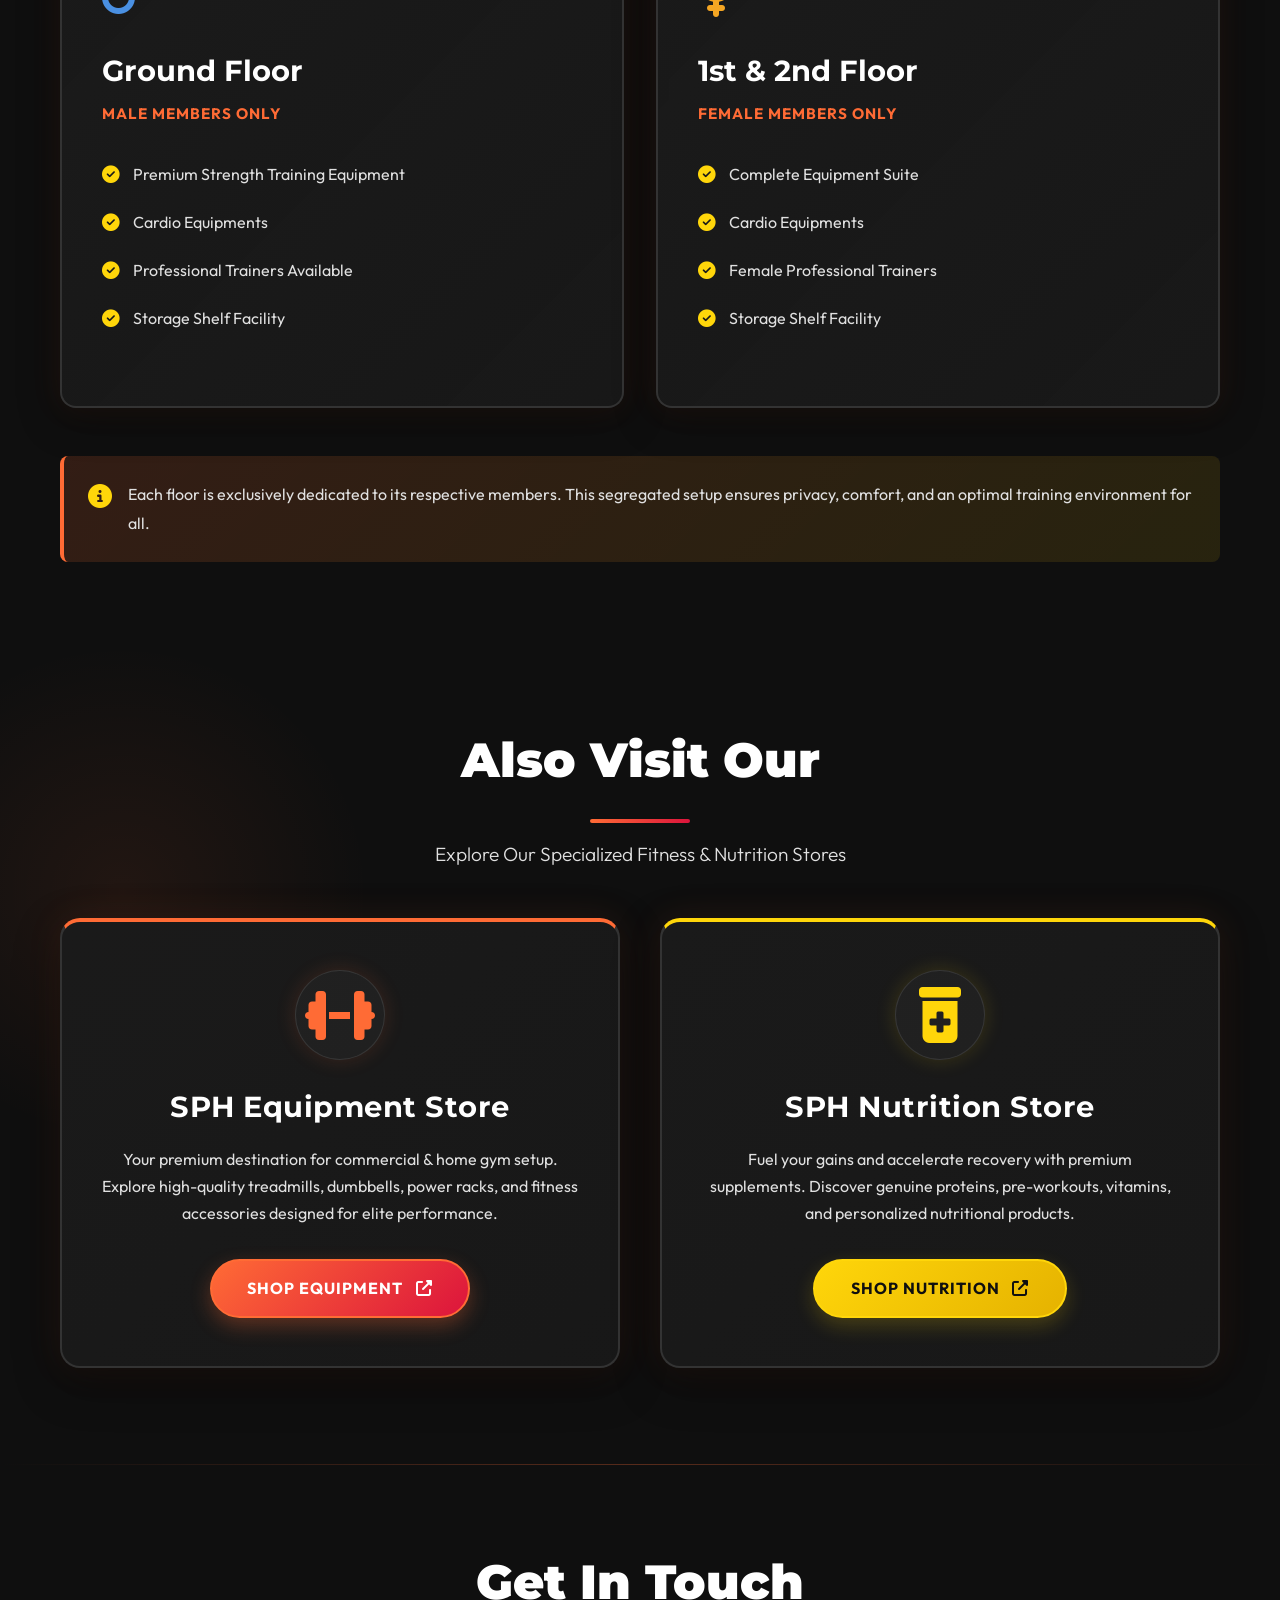
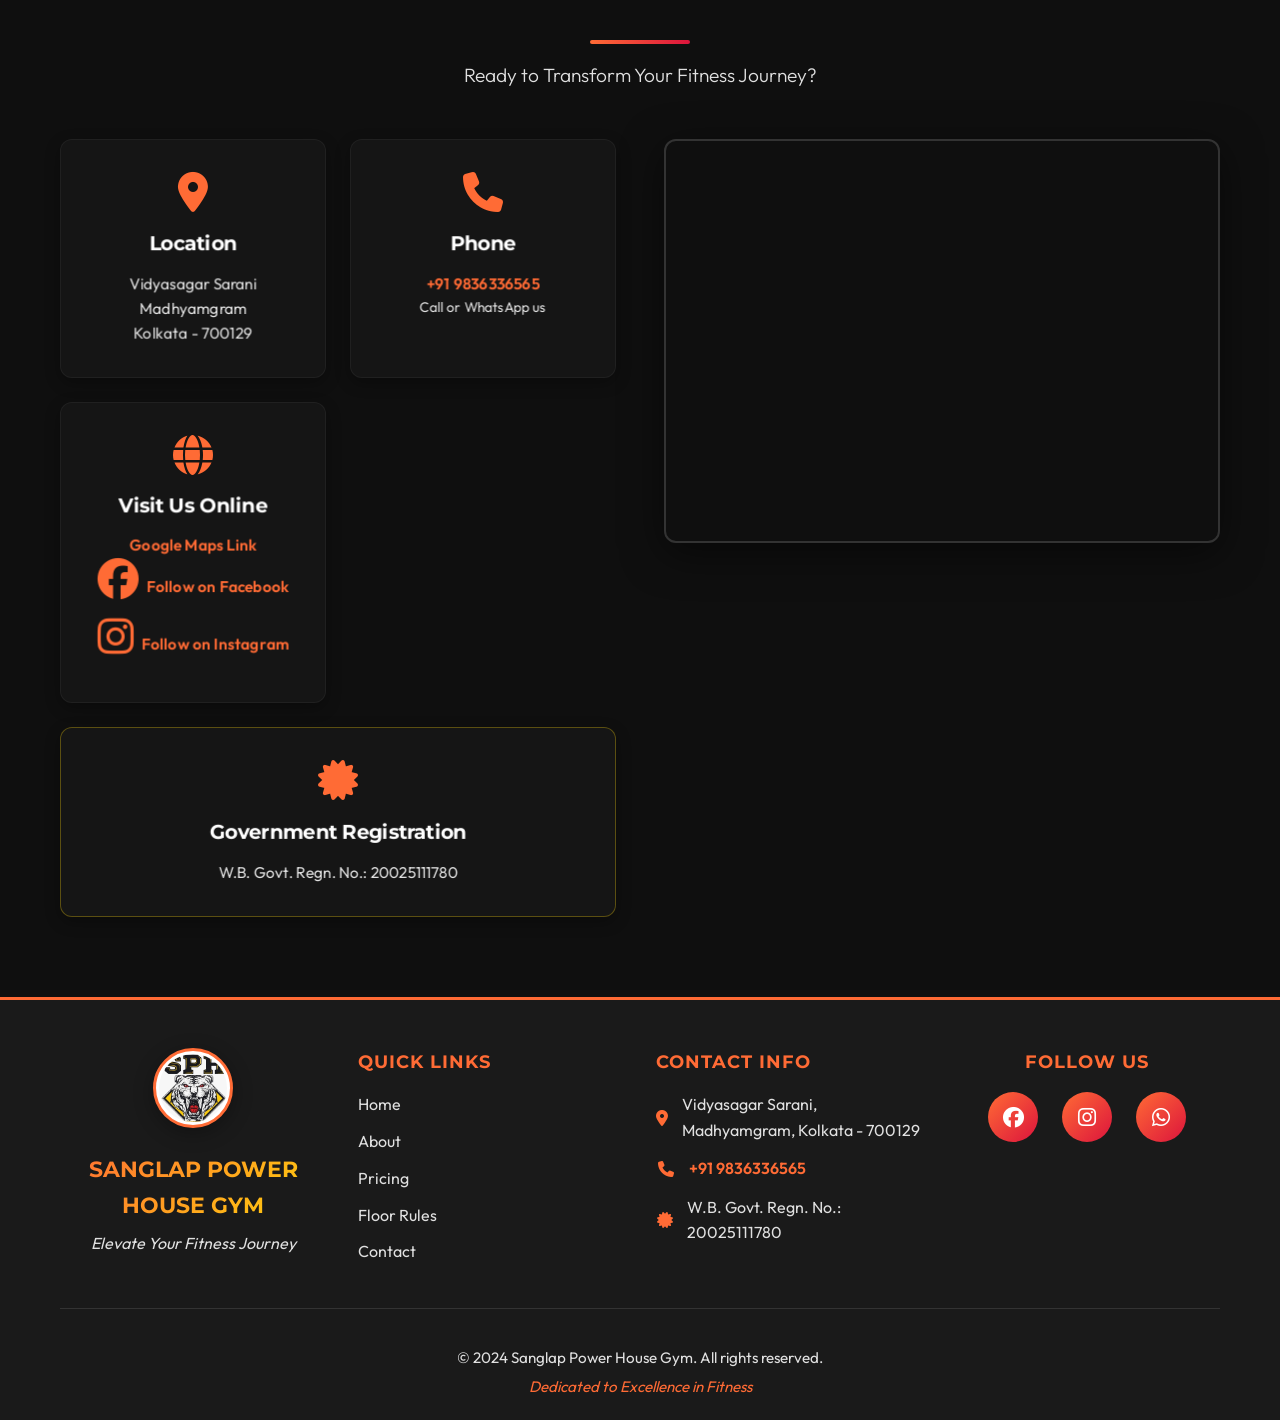
==== commit 4f2efa51: "Add 'Also Visit Our' section with SPH Equipment & Nutrition Store links" ====
--- a/frontend/index.html
+++ b/frontend/index.html
@@ -17,8 +17,6 @@
     <link rel="stylesheet" href="css/style.css?v=5.0">
     <link rel="stylesheet" href="css/dronacharya-section.css?v=5.0">
     <link rel="stylesheet" href="css/drona-ai.css?v=5.0">
-    <link rel="stylesheet" href="css/nutrition-shop.css?v=5.0">
-    <link rel="stylesheet" href="css/equipment-shop.css?v=5.0">
     <link rel="stylesheet" href="css/mentors.css?v=5.0">
     <link rel="stylesheet" href="https://cdnjs.cloudflare.com/ajax/libs/font-awesome/6.4.0/css/all.min.css">
 </head>
@@ -47,12 +45,12 @@
             <ul class="nav-menu">
                 <li><a href="#home" class="nav-link">Home</a></li>
                 <li><a href="#about" class="nav-link">About</a></li>
+                <li><a href="#pricing" class="nav-link">Pricing</a></li>
                 <li><a href="#dronacharya" class="nav-link">Dronacharya Training Camp</a></li>
                 <li><a href="#mentors" class="nav-link">Mentors</a></li>
-                <li><a href="#pricing" class="nav-link">Pricing</a></li>
                 <li><a href="#floor-rules" class="nav-link">Floor Rules</a></li>
-                <li><a href="#nutrition-shop" class="nav-link">Nutrition Shop</a></li>
-                <li><a href="#equipment-shop" class="nav-link">Equipment Shop</a></li>
+                <!-- <li><a href="#nutrition-shop" class="nav-link">Nutrition Shop</a></li> -->
+                <!-- <li><a href="#equipment-shop" class="nav-link">Equipment Shop</a></li> -->
                 <li><a href="#contact" class="nav-link">Contact Us</a></li>
             </ul>
             <div class="hamburger">
@@ -112,6 +110,93 @@
                     trainers are here to guide
                     you every step of the way.
                 </p>
+            </div>
+        </div>
+    </section>
+
+    <!-- Pricing Section -->
+    <section class="pricing" id="pricing">
+        <div class="container">
+            <h2 class="section-title">Affordable Pricing Plans</h2>
+            <p class="section-subtitle">Choose the Perfect Plan for Your Fitness Goals</p>
+
+            <div class="pricing-grid">
+                <!-- Male Membership -->
+                <div class="pricing-card">
+                    <div class="pricing-header male-header">
+                        <i class="fas fa-mars"></i>
+                        <h3>Male Membership</h3>
+                    </div>
+                    <div class="pricing-body">
+                        <div class="price-tier">
+                            <p class="tier-label">First Month (Admission + Fee)</p>
+                            <p class="tier-price">₹1500</p>
+                        </div>
+                        <hr class="price-divider">
+                        <div class="price-tier">
+                            <p class="tier-label">Monthly Renewal (From 2nd Month)</p>
+                            <p class="tier-price">₹500<span class="tier-period">/month</span></p>
+                        </div>
+                        <ul class="price-features">
+                            <li><i class="fas fa-check"></i> Access to Ground Floor</li>
+                            <li><i class="fas fa-check"></i> All Equipment Access</li>
+                            <li><i class="fas fa-check"></i> Storage Shelf Facility</li>
+
+                        </ul>
+                        <button class="pricing-btn" onclick="scrollToContact()">Get Started</button>
+                    </div>
+                </div>
+
+                <!-- Female Membership -->
+                <div class="pricing-card">
+                    <div class="pricing-header female-header">
+                        <i class="fas fa-venus"></i>
+                        <h3>Female Membership</h3>
+                    </div>
+                    <div class="pricing-body">
+                        <div class="price-tier">
+                            <p class="tier-label">First Month (Admission + Fee)</p>
+                            <p class="tier-price">₹1500</p>
+                        </div>
+                        <hr class="price-divider">
+                        <div class="price-tier">
+                            <p class="tier-label">Monthly Renewal (From 2nd Month)</p>
+                            <p class="tier-price">₹500<span class="tier-period">/month</span></p>
+                        </div>
+                        <ul class="price-features">
+                            <li><i class="fas fa-check"></i> Access to 1st & 2nd Floor</li>
+                            <li><i class="fas fa-check"></i> All Equipment Access</li>
+                            <li><i class="fas fa-check"></i> Storage Shelf Facility</li>
+
+                        </ul>
+                        <button class="pricing-btn" onclick="scrollToContact()">Get Started</button>
+                    </div>
+                </div>
+
+                <!-- Personal Training -->
+                <div class="pricing-card">
+                    <div class="pricing-header pt-header">
+                        <i class="fas fa-dumbbell"></i>
+                        <h3>Personal Training</h3>
+                    </div>
+                    <div class="pricing-body">
+                        <div class="price-tier">
+                            <p class="tier-label">Private PT Sessions</p>
+                            <p class="tier-price">₹2000<span class="tier-period">/12 classes</span></p>
+                             <p class="tier-price">₹2500<span class="tier-period">/16 classes</span></p>
+                             <p class="tier-price">₹3000<span class="tier-period">/20 classes</span></p>
+                        </div>
+                        <hr class="price-divider">
+                        <p class="addon-note">(Available for both sections)</p>
+                        <ul class="price-features">
+                            <li><i class="fas fa-check"></i> One-on-One Training</li>
+                            <li><i class="fas fa-check"></i> Customized Workout Plans</li>
+                            <li><i class="fas fa-check"></i> Nutrition Guidance</li>
+                            <li><i class="fas fa-check"></i> Progress Tracking</li>
+                        </ul>
+                        <button class="pricing-btn" onclick="scrollToMentors()">Add to Plan</button>
+                    </div>
+                </div>
             </div>
         </div>
     </section>
@@ -535,174 +620,46 @@
         </div>
     </section>
 
-    <!-- Pricing Section -->
-    <section class="pricing" id="pricing">
+    <!-- Also Visit Our Section -->
+    <section class="sph-stores" id="sph-stores">
         <div class="container">
-            <h2 class="section-title">Affordable Pricing Plans</h2>
-            <p class="section-subtitle">Choose the Perfect Plan for Your Fitness Goals</p>
-
-            <div class="pricing-grid">
-                <!-- Male Membership -->
-                <div class="pricing-card">
-                    <div class="pricing-header male-header">
-                        <i class="fas fa-mars"></i>
-                        <h3>Male Membership</h3>
-                    </div>
-                    <div class="pricing-body">
-                        <div class="price-tier">
-                            <p class="tier-label">First Month (Admission + Fee)</p>
-                            <p class="tier-price">₹1500</p>
-                        </div>
-                        <hr class="price-divider">
-                        <div class="price-tier">
-                            <p class="tier-label">Monthly Renewal (From 2nd Month)</p>
-                            <p class="tier-price">₹500<span class="tier-period">/month</span></p>
-                        </div>
-                        <ul class="price-features">
-                            <li><i class="fas fa-check"></i> Access to Ground Floor</li>
-                            <li><i class="fas fa-check"></i> All Equipment Access</li>
-                            <li><i class="fas fa-check"></i> Storage Shelf Facility</li>
-
-                        </ul>
-                        <button class="pricing-btn" onclick="scrollToContact()">Get Started</button>
-                    </div>
-                </div>
-
-                <!-- Female Membership -->
-                <div class="pricing-card">
-                    <div class="pricing-header female-header">
-                        <i class="fas fa-venus"></i>
-                        <h3>Female Membership</h3>
-                    </div>
-                    <div class="pricing-body">
-                        <div class="price-tier">
-                            <p class="tier-label">First Month (Admission + Fee)</p>
-                            <p class="tier-price">₹1500</p>
-                        </div>
-                        <hr class="price-divider">
-                        <div class="price-tier">
-                            <p class="tier-label">Monthly Renewal (From 2nd Month)</p>
-                            <p class="tier-price">₹500<span class="tier-period">/month</span></p>
-                        </div>
-                        <ul class="price-features">
-                            <li><i class="fas fa-check"></i> Access to 1st & 2nd Floor</li>
-                            <li><i class="fas fa-check"></i> All Equipment Access</li>
-                            <li><i class="fas fa-check"></i> Storage Shelf Facility</li>
-
-                        </ul>
-                        <button class="pricing-btn" onclick="scrollToContact()">Get Started</button>
-                    </div>
-                </div>
-
-                <!-- Personal Training -->
-                <div class="pricing-card">
-                    <div class="pricing-header pt-header">
+            <h2 class="section-title">Also Visit Our</h2>
+            <p class="section-subtitle">Explore Our Specialized Fitness & Nutrition Stores</p>
+
+            <div class="stores-grid">
+                <!-- Store 1: SPH Equipment Store -->
+                <div class="store-card equipment-store">
+                    <div class="store-icon">
                         <i class="fas fa-dumbbell"></i>
-                        <h3>Personal Training</h3>
-                    </div>
-                    <div class="pricing-body">
-                        <div class="price-tier">
-                            <p class="tier-label">Private PT Sessions</p>
-                            <p class="tier-price">₹2000<span class="tier-period">/12 classes</span></p>
-                             <p class="tier-price">₹2500<span class="tier-period">/16 classes</span></p>
-                             <p class="tier-price">₹3000<span class="tier-period">/20 classes</span></p>
-                        </div>
-                        <hr class="price-divider">
-                        <p class="addon-note">(Available for both sections)</p>
-                        <ul class="price-features">
-                            <li><i class="fas fa-check"></i> One-on-One Training</li>
-                            <li><i class="fas fa-check"></i> Customized Workout Plans</li>
-                            <li><i class="fas fa-check"></i> Nutrition Guidance</li>
-                            <li><i class="fas fa-check"></i> Progress Tracking</li>
-                        </ul>
-                        <button class="pricing-btn" onclick="scrollToMentors()">Add to Plan</button>
-                    </div>
+                    </div>
+                    <h3>SPH Equipment Store</h3>
+                    <p class="store-description">
+                        Your premium destination for commercial & home gym setup. Explore high-quality treadmills, dumbbells, power racks, and fitness accessories designed for elite performance.
+                    </p>
+                    <a href="https://sph-equipment.vercel.app/" target="_blank" class="store-btn">
+                        <span>Shop Equipment</span>
+                        <i class="fas fa-external-link-alt"></i>
+                    </a>
+                </div>
+
+                <!-- Store 2: SPH Nutrition Store -->
+                <div class="store-card nutrition-store">
+                    <div class="store-icon">
+                        <i class="fas fa-prescription-bottle-alt"></i>
+                    </div>
+                    <h3>SPH Nutrition Store</h3>
+                    <p class="store-description">
+                        Fuel your gains and accelerate recovery with premium supplements. Discover genuine proteins, pre-workouts, vitamins, and personalized nutritional products.
+                    </p>
+                    <a href="https://sph-nutrition.vercel.app/" target="_blank" class="store-btn">
+                        <span>Shop Nutrition</span>
+                        <i class="fas fa-external-link-alt"></i>
+                    </a>
                 </div>
             </div>
         </div>
     </section>
 
-    <!-- Nutrition Shop Section -->
-    <section class="nutrition-shop" id="nutrition-shop">
-        <div class="container">
-            <h2 class="section-title">Nutrition Shop</h2>
-            <p class="section-subtitle">Fuel Your Performance With Premium Supplements</p>
-
-            <!-- Filter Navigation Bar -->
-            <div class="shop-filter-container">
-                <div class="shop-filter-bar">
-                    <button class="filter-btn active" data-category="All">All Items</button>
-                    <button class="filter-btn" data-category="Protein">Protein</button>
-                    <button class="filter-btn" data-category="Creatine">Creatine</button>
-                    <button class="filter-btn" data-category="Pre-Workout">Pre-Workout</button>
-                    <button class="filter-btn" data-category="Mass Gainer">Mass Gainer</button>
-                    <button class="filter-btn" data-category="Others">Others</button>
-                </div>
-            </div>
-
-            <!-- Product Grid -->
-            <div class="shop-grid-container">
-                <div class="shop-grid" id="shopGrid">
-                    <!-- Products will be dynamically populated via JavaScript -->
-                </div>
-            </div>
-        </div>
-    </section>
-
-    <!-- Equipment Shop Section -->
-    <section class="equipment-shop" id="equipment-shop">
-        <div class="container">
-            <h2 class="section-title">Equipment Shop</h2>
-            <p class="section-subtitle">Premium Gym & Strength Training Equipment</p>
-
-            <!-- Filter Navigation Bar -->
-            <div class="eq-filter-container">
-                <div class="eq-filter-bar">
-                    <button class="eq-filter-btn active" data-category="All">All Series</button>
-                    <button class="eq-filter-btn" data-category="Dronacharya Series">Dronacharya Series</button>
-                    <button class="eq-filter-btn" data-category="SPH Series">SPH Series</button>
-                    <button class="eq-filter-btn" data-category="Imported Series">Imported Series</button>
-                </div>
-            </div>
-
-            <!-- Equipment Grid -->
-            <div class="eq-grid-container">
-                <div class="eq-grid" id="eqGrid">
-                    <!-- Dynamic Equipment Cards Go Here -->
-                </div>
-            </div>
-        </div>
-    </section>
-
-    <!-- Floating Cart Button -->
-    <button class="floating-cart-btn" id="floatingCartBtn" title="View Shopping Cart">
-        <i class="fas fa-shopping-basket"></i>
-        <span class="cart-count-badge" id="cartBadge" style="display: none;">0</span>
-    </button>
-
-    <!-- Cart Side Drawer overlay and content -->
-    <div class="cart-backdrop"></div>
-    <div class="cart-drawer" id="cartDrawer">
-        <div class="cart-header">
-            <h2><i class="fas fa-shopping-basket"></i> Your Cart</h2>
-            <button class="cart-close-btn" id="cartCloseBtn" title="Close Cart">
-                <i class="fas fa-times"></i>
-            </button>
-        </div>
-        <div class="cart-body" id="cartBody">
-            <!-- Cart items will be dynamically populated via JavaScript -->
-        </div>
-        <div class="cart-footer">
-            <div class="cart-total-row">
-                <span class="cart-total-label">Total Amount:</span>
-                <span class="cart-total-value" id="cartTotalValue">₹0</span>
-            </div>
-            <button class="whatsapp-checkout-btn" id="whatsappCheckoutBtn">
-                <i class="fab fa-whatsapp"></i>
-                <span>Proceed to Buy via WhatsApp</span>
-            </button>
-        </div>
-    </div>
 
     <!-- Contact Section -->
     <section class="contact" id="contact">
@@ -779,8 +736,8 @@
                         <li><a href="#about">About</a></li>
                         <li><a href="#pricing">Pricing</a></li>
                         <li><a href="#floor-rules">Floor Rules</a></li>
-                        <li><a href="#nutrition-shop">Nutrition Shop</a></li>
-                        <li><a href="#equipment-shop">Equipment Shop</a></li>
+                        <!-- <li><a href="#nutrition-shop">Nutrition Shop</a></li> -->
+                        <!-- <li><a href="#equipment-shop">Equipment Shop</a></li> -->
                         <li><a href="#contact">Contact</a></li>
                     </ul>
                 </div>
@@ -821,8 +778,6 @@
 
     <script src="js/dronacharya-section.js?v=5.0"></script>
     <script src="js/script.js?v=5.0"></script>
-    <script src="js/nutrition-shop.js?v=5.0"></script>
-    <script src="js/equipment-shop.js?v=5.0"></script>
     <script src="js/drona-ai.js?v=5.0"></script>
 </body>
 
--- a/frontend/css/style.css
+++ b/frontend/css/style.css
@@ -1460,6 +1460,175 @@
 }
 
 /* ============================================
+   STORES SECTION
+   ============================================ */
+.sph-stores {
+    background: var(--color-dark);
+    position: relative;
+    overflow: hidden;
+}
+
+.sph-stores::before {
+    content: '';
+    position: absolute;
+    bottom: -50%;
+    left: -10%;
+    width: 500px;
+    height: 500px;
+    background: radial-gradient(circle, rgba(255, 107, 53, 0.08) 0%, transparent 70%);
+    border-radius: 50%;
+    z-index: 1;
+}
+
+.stores-grid {
+    display: grid;
+    grid-template-columns: repeat(auto-fit, minmax(min(450px, 100%), 1fr));
+    gap: 2.5rem;
+    margin: 3rem 0 1rem;
+    position: relative;
+    z-index: 2;
+}
+
+.store-card {
+    background: linear-gradient(135deg, var(--color-dark-light), rgba(26, 26, 26, 0.8));
+    padding: 3rem 2.5rem;
+    border-radius: 20px;
+    border: 2px solid var(--color-border);
+    transition: var(--transition);
+    box-shadow: 
+        0 15px 45px rgba(0, 0, 0, 0.4),
+        0 0 35px rgba(255, 107, 53, 0.1);
+    position: relative;
+    overflow: hidden;
+    display: flex;
+    flex-direction: column;
+    align-items: center;
+    text-align: center;
+    transform-style: preserve-3d;
+}
+
+.store-card::before {
+    content: '';
+    position: absolute;
+    top: 0;
+    left: -100%;
+    width: 100%;
+    height: 100%;
+    background: linear-gradient(90deg, transparent, rgba(255, 255, 255, 0.08), transparent);
+    animation: shimmerPass 4s infinite;
+    pointer-events: none;
+}
+
+.store-card:hover {
+    transform: translateY(-12px) scale(1.02);
+    border-color: var(--color-primary);
+    box-shadow: 
+        0 25px 55px rgba(0, 0, 0, 0.7),
+        0 0 60px rgba(255, 107, 53, 0.25);
+    background: linear-gradient(135deg, rgba(255, 107, 53, 0.06), rgba(26, 26, 26, 0.95));
+}
+
+.store-card.equipment-store {
+    border-top: 4px solid var(--color-primary);
+}
+
+.store-card.nutrition-store {
+    border-top: 4px solid var(--color-accent);
+}
+
+.store-icon {
+    font-size: 3.5rem;
+    margin-bottom: 1.5rem;
+    display: inline-flex;
+    align-items: center;
+    justify-content: center;
+    width: 90px;
+    height: 90px;
+    border-radius: 50%;
+    background: rgba(255, 255, 255, 0.03);
+    border: 1px solid rgba(255, 255, 255, 0.1);
+    transition: var(--transition);
+}
+
+.store-card.equipment-store .store-icon {
+    color: var(--color-primary);
+    box-shadow: 0 0 20px rgba(255, 107, 53, 0.15);
+}
+
+.store-card.nutrition-store .store-icon {
+    color: var(--color-accent);
+    box-shadow: 0 0 20px rgba(255, 214, 10, 0.15);
+}
+
+.store-card:hover .store-icon {
+    transform: scale(1.1) rotate(5deg);
+    background: rgba(255, 255, 255, 0.08);
+}
+
+.store-card h3 {
+    font-size: 1.8rem;
+    font-weight: 700;
+    margin-bottom: 1rem;
+    color: var(--color-text);
+    letter-spacing: 0.5px;
+}
+
+.store-description {
+    font-size: 1rem;
+    color: var(--color-text-light);
+    line-height: 1.7;
+    margin-bottom: 2rem;
+    flex-grow: 1;
+}
+
+.store-btn {
+    display: inline-flex;
+    align-items: center;
+    gap: 0.8rem;
+    padding: 0.9rem 2.2rem;
+    font-size: 1rem;
+    font-weight: 700;
+    border-radius: 50px;
+    text-transform: uppercase;
+    letter-spacing: 1px;
+    transition: var(--transition);
+}
+
+.store-card.equipment-store .store-btn {
+    background: linear-gradient(135deg, var(--color-primary), var(--color-secondary));
+    color: var(--color-text);
+    box-shadow: 0 8px 20px rgba(255, 107, 53, 0.3);
+    border: 2px solid var(--color-primary);
+}
+
+.store-card.equipment-store .store-btn:hover {
+    background: linear-gradient(135deg, var(--color-secondary), var(--color-primary));
+    box-shadow: 0 12px 30px rgba(255, 107, 53, 0.5);
+    transform: translateY(-3px);
+}
+
+.store-card.nutrition-store .store-btn {
+    background: linear-gradient(135deg, var(--color-accent), #E5B200);
+    color: var(--color-dark);
+    box-shadow: 0 8px 20px rgba(255, 214, 10, 0.2);
+    border: 2px solid var(--color-accent);
+}
+
+.store-card.nutrition-store .store-btn:hover {
+    background: linear-gradient(135deg, #E5B200, var(--color-accent));
+    box-shadow: 0 12px 30px rgba(255, 214, 10, 0.4);
+    transform: translateY(-3px);
+}
+
+.store-btn i {
+    transition: transform 0.3s ease;
+}
+
+.store-btn:hover i {
+    transform: translateX(5px);
+}
+
+/* ============================================
    SECTION VISIBILITY ANIMATION CLASSES
    Class-based approach to prevent Chrome/Android
    from permanently hiding sections when inline
@@ -1497,9 +1666,20 @@
     .pricing-body,
     .info-card,
     .booking-card,
-    .owner-bio-card {
+    .owner-bio-card,
+    .store-card {
         padding-left: 16px !important;
         padding-right: 16px !important;
+    }
+
+    .stores-grid {
+        grid-template-columns: 1fr !important;
+        gap: 1.5rem !important;
+        margin: 2rem 0 1rem !important;
+    }
+
+    .store-card {
+        padding: 2.2rem 1.5rem !important;
     }
 
     /* Ensure standard mobile touch target sizes */
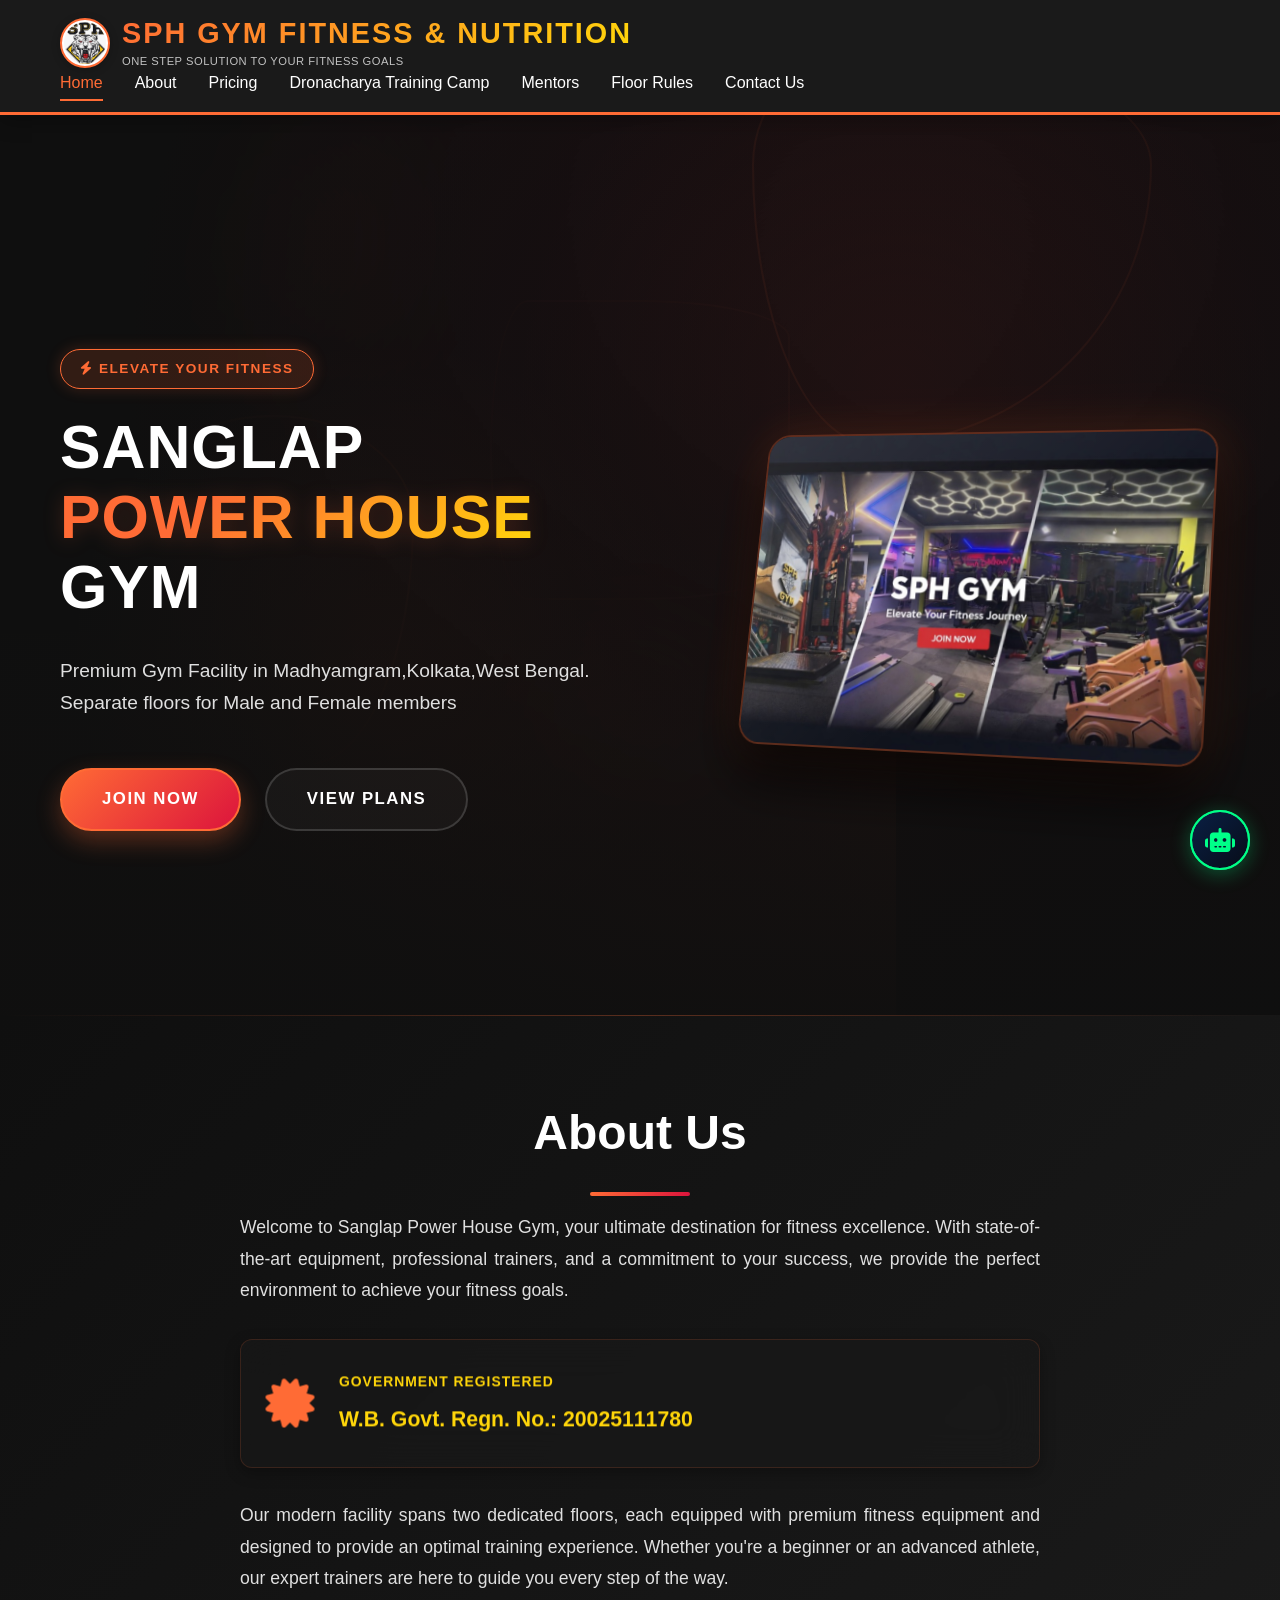
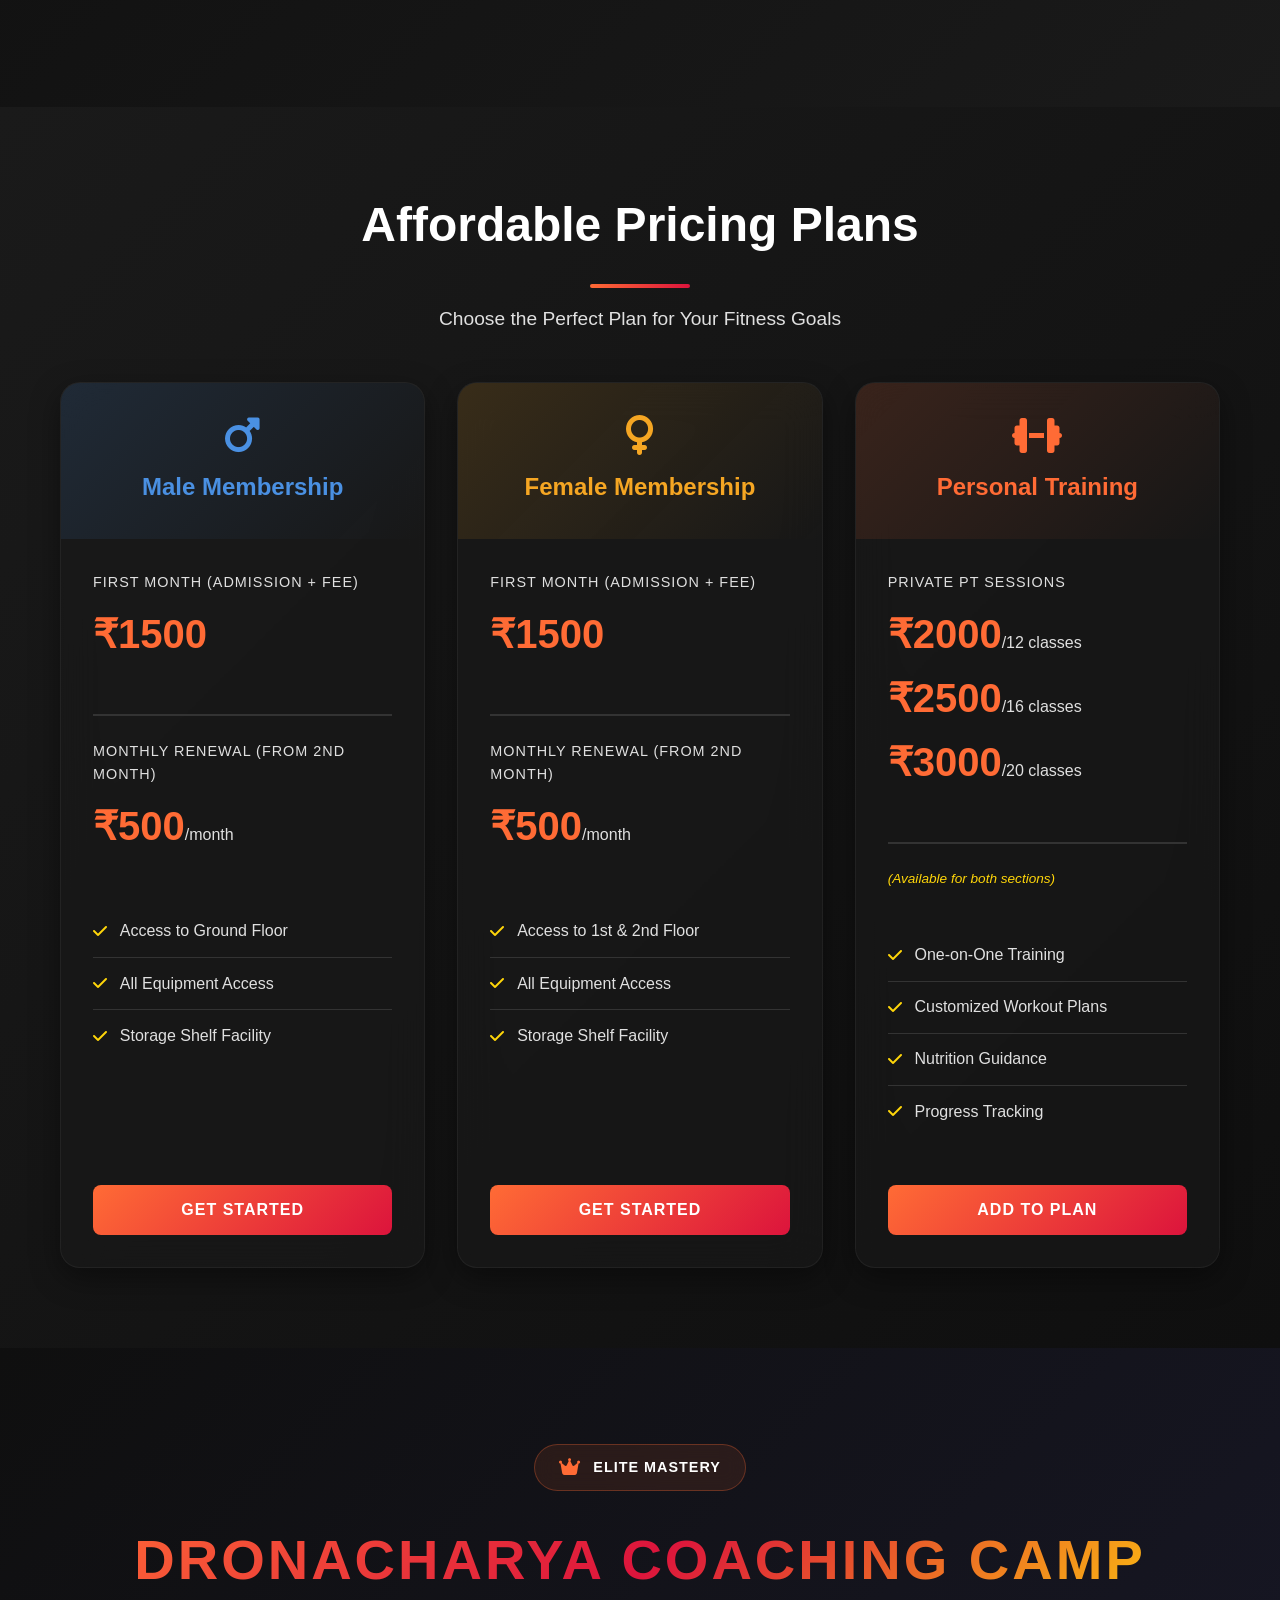
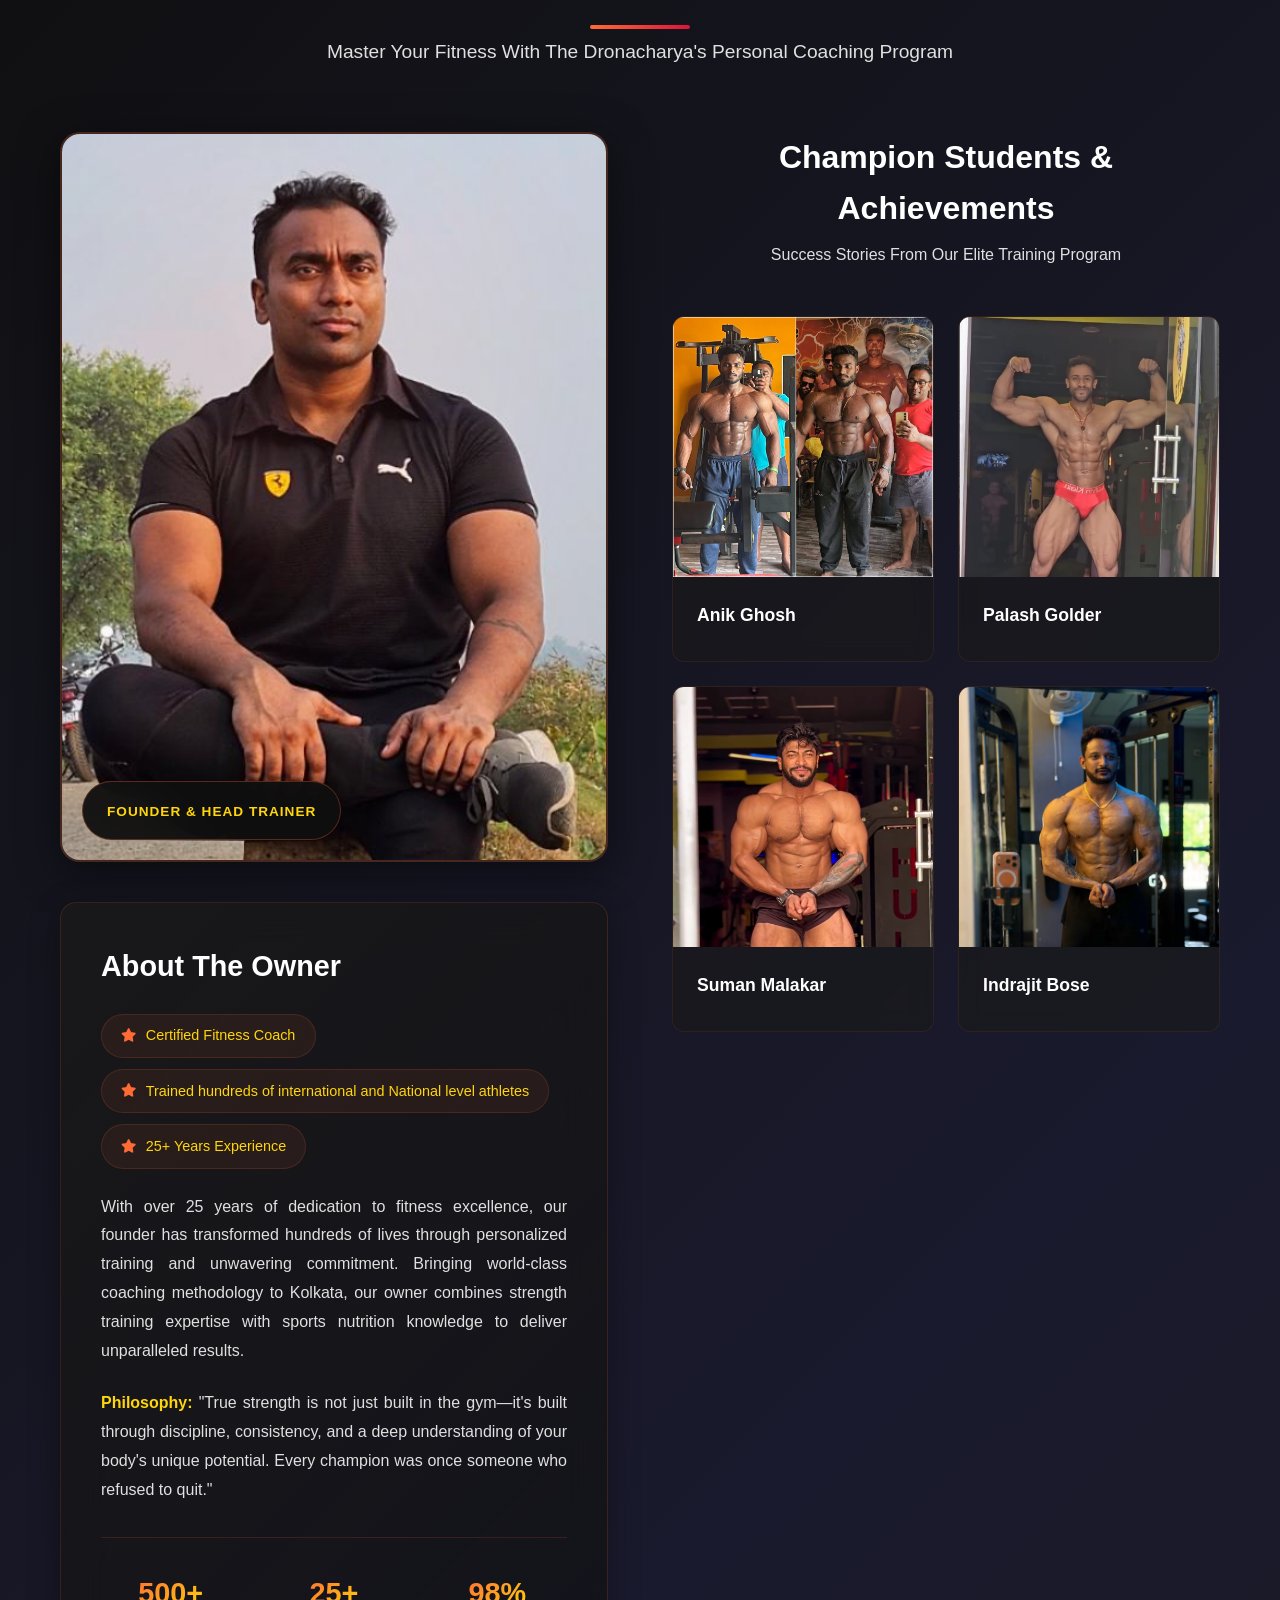
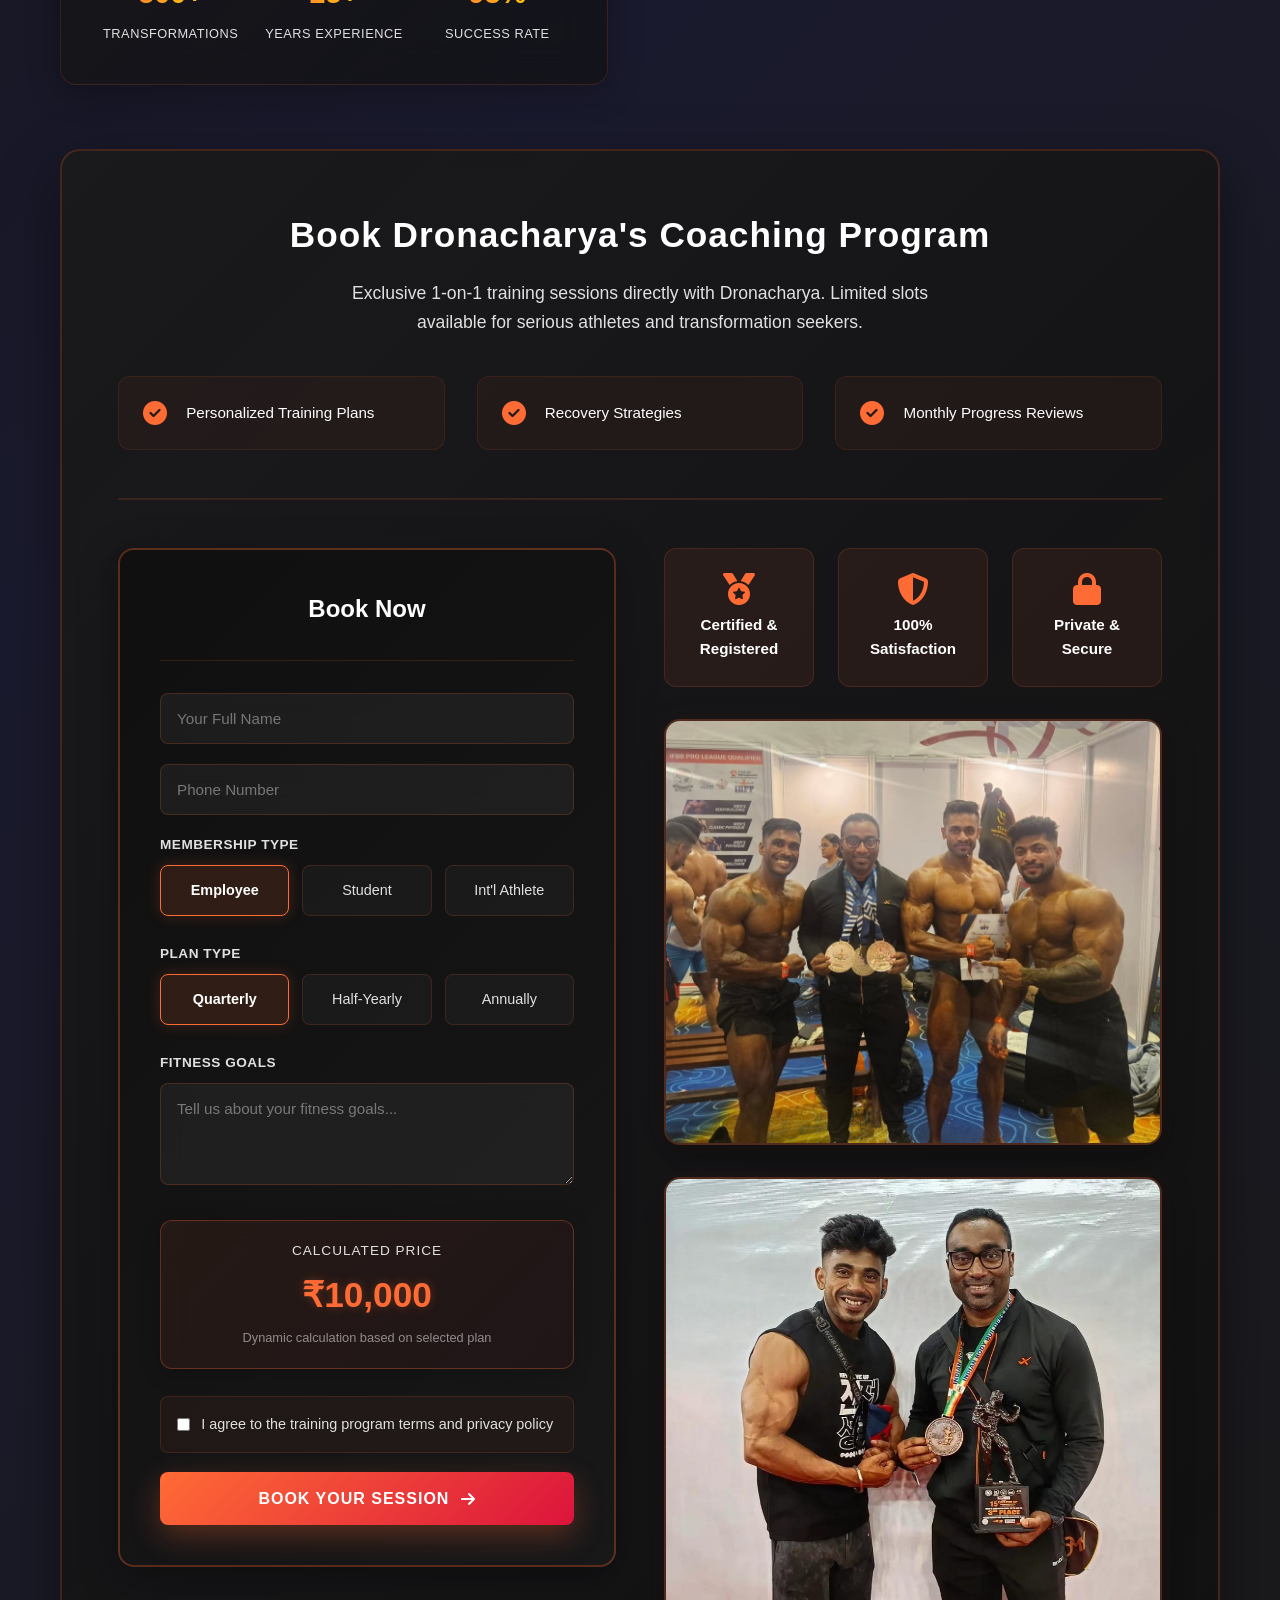
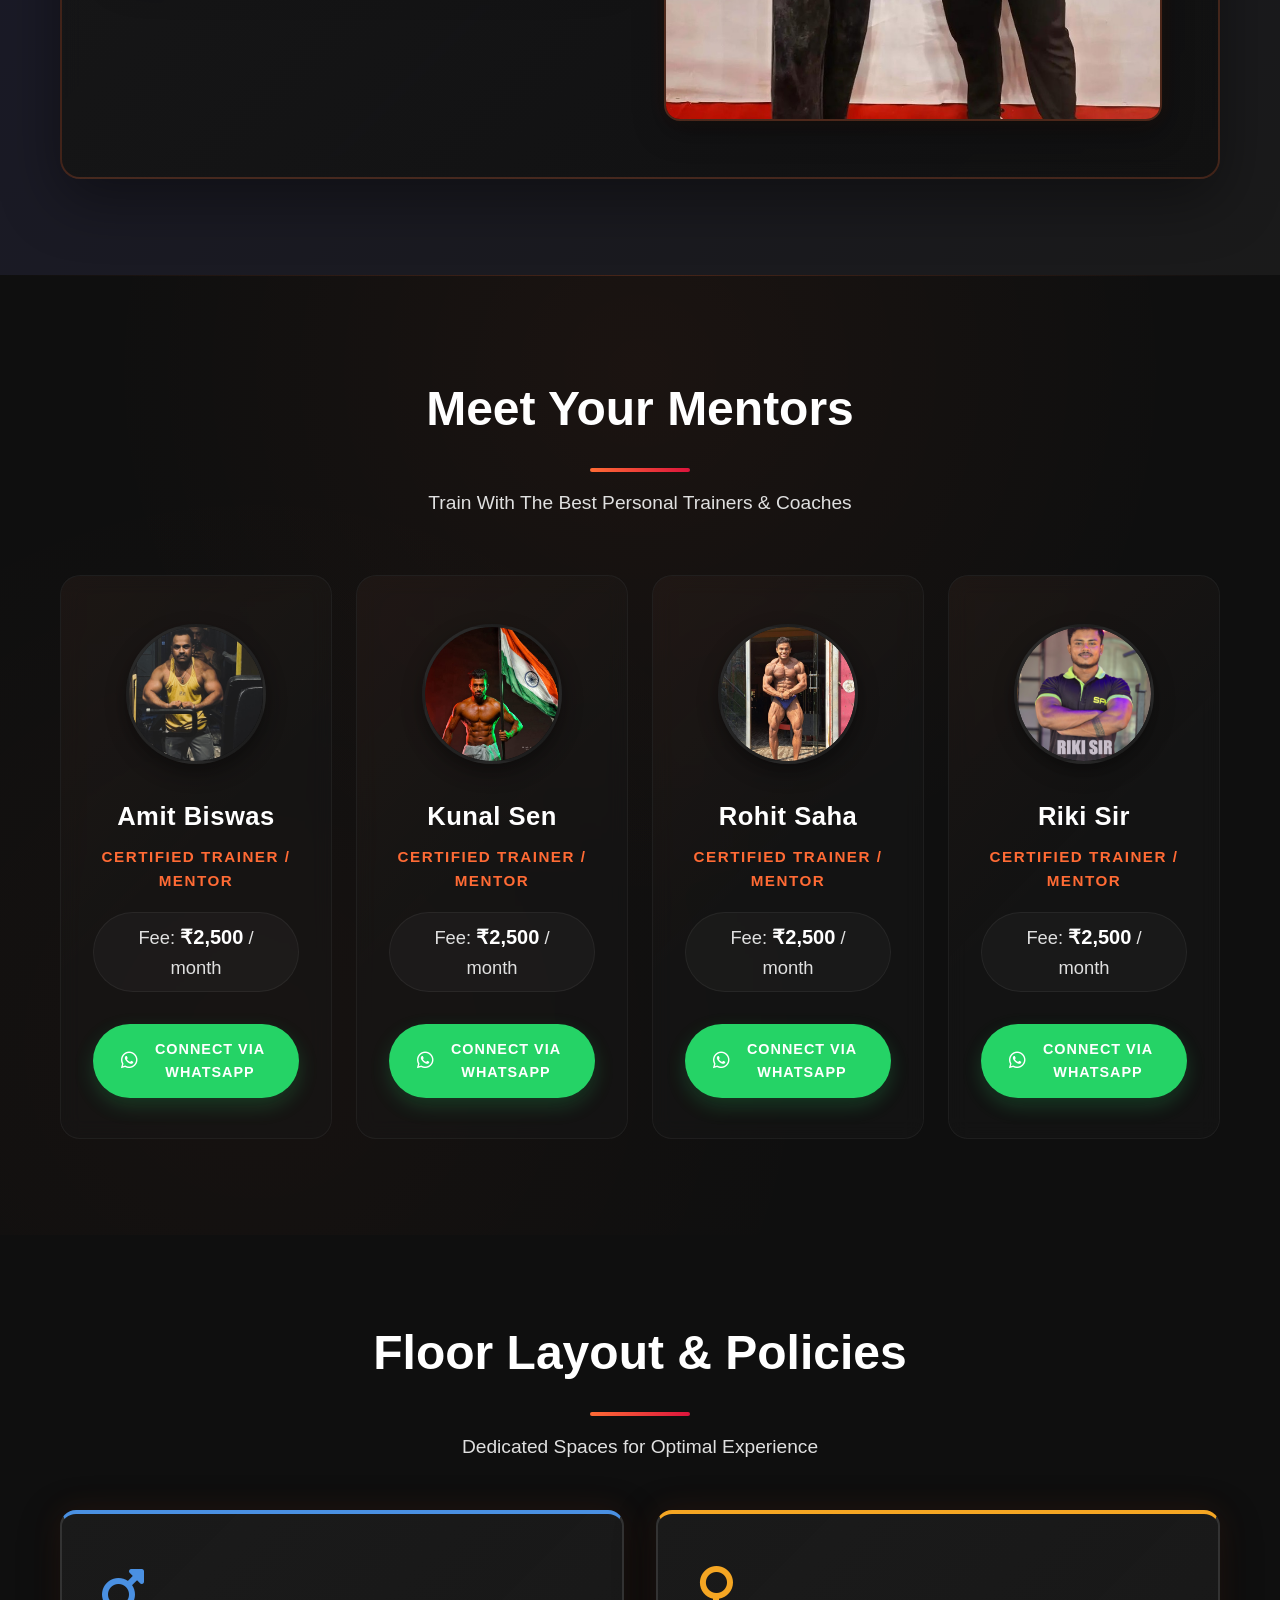
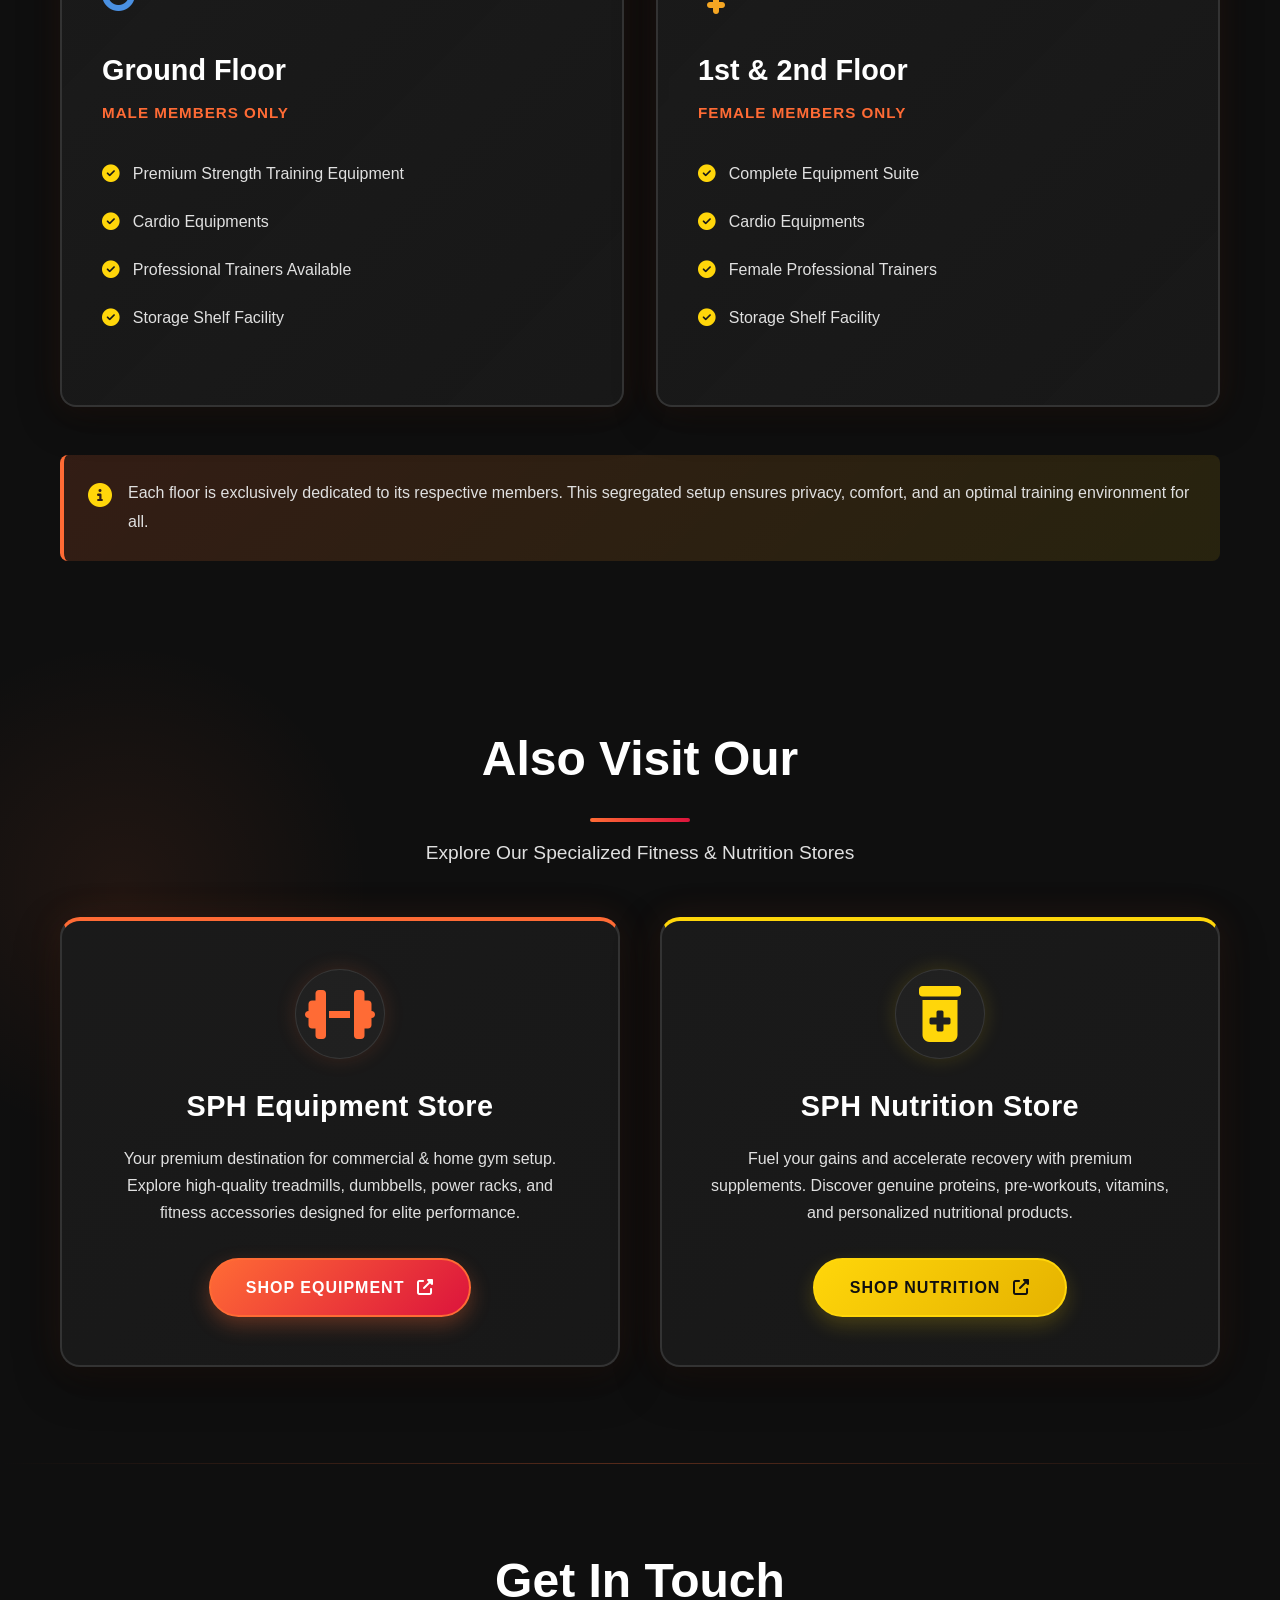
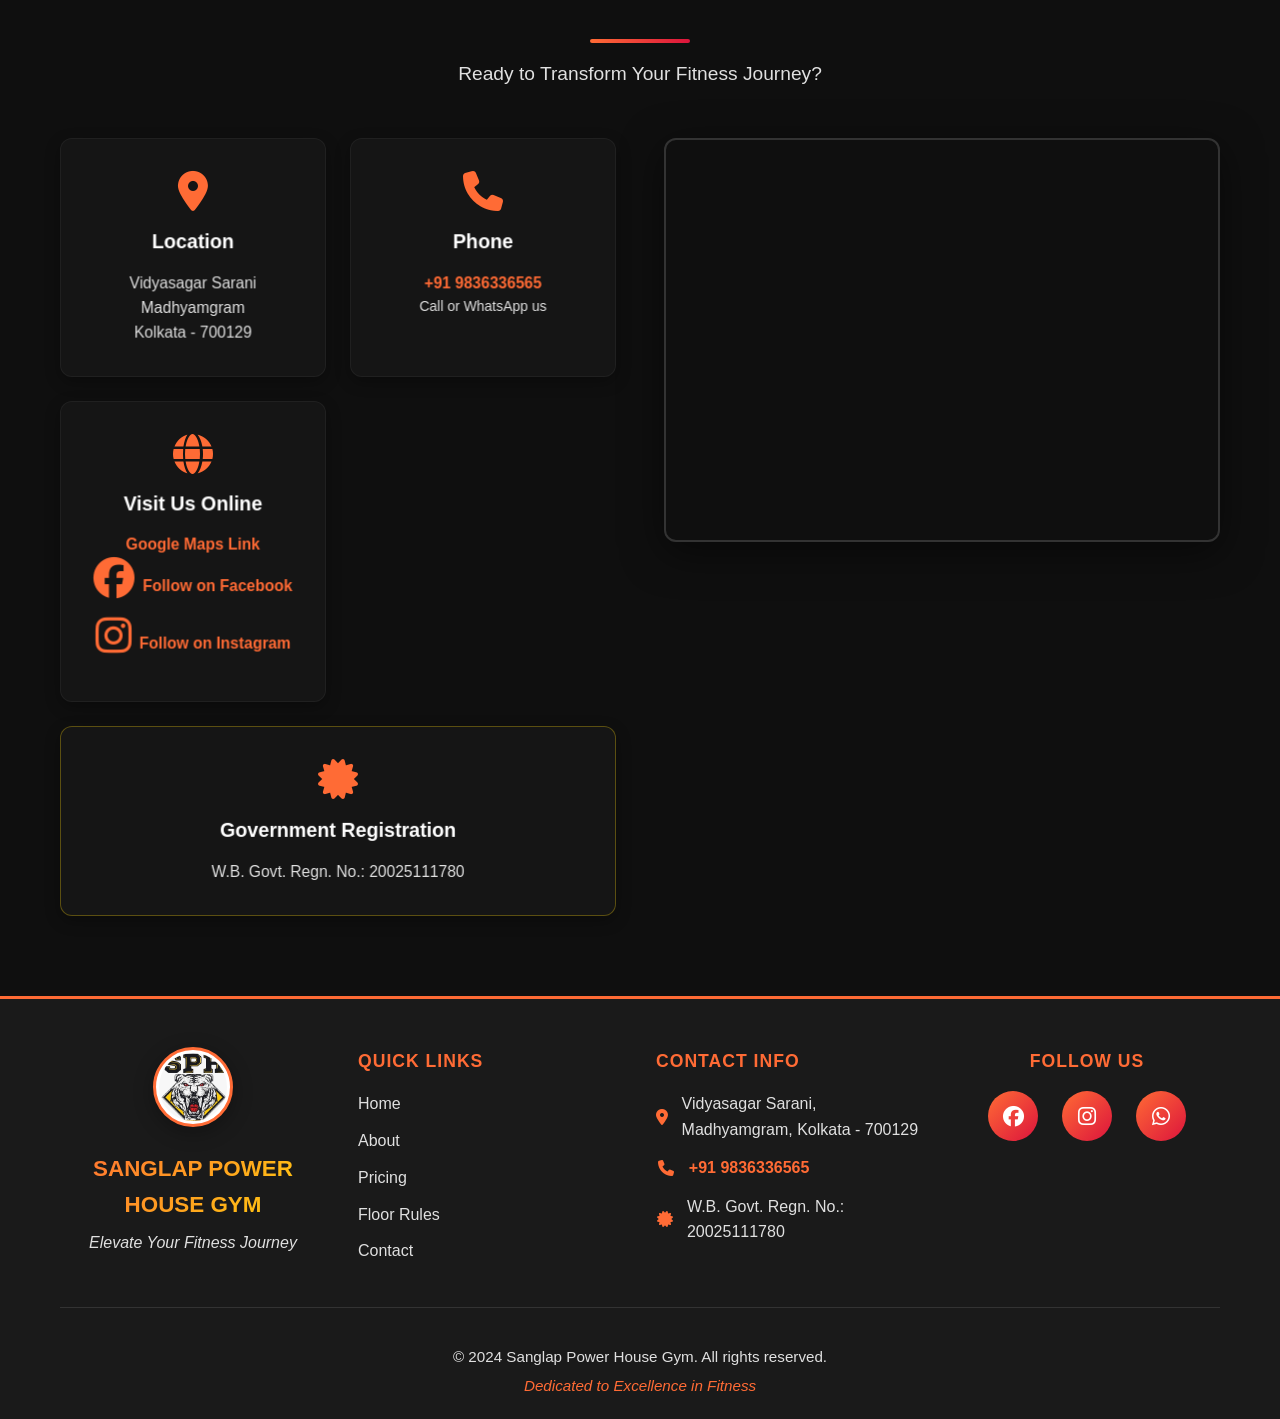
==== commit 29a20673: "Combine male/female pricing, optimize anti-doomscrolling mobile layouts, and fix founder badge" ====
--- a/frontend/index.html
+++ b/frontend/index.html
@@ -1,784 +1,786 @@
-<!DOCTYPE html>
-<html lang="en">
-
-<head>
-    <meta charset="UTF-8">
-    <meta name="viewport" content="width=device-width, initial-scale=1.0">
-    <meta name="description"
-        content="Sanglap Power House Gym - Elevate Your Fitness Journey. Premium gym facilities with separate male and female floors. Join now!">
-    <meta name="keywords" content="gym, fitness, power house, kolkata, membership, training">
-    <meta name="author" content="Sanglap Power House Gym">
-    <title>Sanglap Power House Gym - Elevate Your Fitness Journey</title>
-    <link rel="preconnect" href="https://fonts.googleapis.com">
-    <link rel="preconnect" href="https://fonts.gstatic.com" crossorigin>
-    <link
-        href="https://fonts.googleapis.com/css2?family=Montserrat:wght@400;500;700;900&family=Outfit:wght@300;400;500;600;700;800&display=swap"
-        rel="stylesheet">
-    <link rel="stylesheet" href="css/style.css?v=5.0">
-    <link rel="stylesheet" href="css/dronacharya-section.css?v=5.0">
-    <link rel="stylesheet" href="css/drona-ai.css?v=5.0">
-    <link rel="stylesheet" href="css/mentors.css?v=5.0">
-    <link rel="stylesheet" href="https://cdnjs.cloudflare.com/ajax/libs/font-awesome/6.4.0/css/all.min.css">
-</head>
-
-<body>
-    <!-- Animated Background Elements -->
-    <div class="animated-bg-elements">
-        <div class="bg-orb bg-orb-1"></div>
-        <div class="bg-orb bg-orb-2"></div>
-        <div class="bg-orb bg-orb-3"></div>
-        <div class="bg-shape bg-shape-1"></div>
-        <div class="bg-shape bg-shape-2"></div>
-        <div class="bg-shape bg-shape-3"></div>
-    </div>
-
-    <!-- Navigation Bar -->
-    <nav class="navbar">
-        <div class="container nav-container">
-            <div class="nav-logo">
-                <img src="assets/images/gym-logo.png" alt="Sanglap Power House Gym Logo" class="logo-img">
-                <div class="logo-text">
-                    <span class="gym-name">SPH GYM FITNESS & NUTRITION</span>
-                    <span class="gym-tagline">One step solution to your fitness goals</span>
-                </div>
-            </div>
-            <ul class="nav-menu">
-                <li><a href="#home" class="nav-link">Home</a></li>
-                <li><a href="#about" class="nav-link">About</a></li>
-                <li><a href="#pricing" class="nav-link">Pricing</a></li>
-                <li><a href="#dronacharya" class="nav-link">Dronacharya Training Camp</a></li>
-                <li><a href="#mentors" class="nav-link">Mentors</a></li>
-                <li><a href="#floor-rules" class="nav-link">Floor Rules</a></li>
-                <!-- <li><a href="#nutrition-shop" class="nav-link">Nutrition Shop</a></li> -->
-                <!-- <li><a href="#equipment-shop" class="nav-link">Equipment Shop</a></li> -->
-                <li><a href="#contact" class="nav-link">Contact Us</a></li>
-            </ul>
-            <div class="hamburger">
-                <span></span>
-                <span></span>
-                <span></span>
-            </div>
-        </div>
-    </nav>
-
-    <!-- Hero Section -->
-    <header class="hero" id="home">
-        <div class="hero-overlay"></div>
-        <div class="container hero-container">
-            <div class="hero-left">
-                <span class="hero-badge"><i class="fas fa-bolt"></i> Elevate Your Fitness</span>
-                <h1 class="hero-title">SANGLAP<br><span class="highlight">POWER HOUSE</span><br>GYM</h1>
-                <p class="hero-subtitle">Premium Gym Facility in Madhyamgram,Kolkata,West Bengal. Separate floors for
-                    Male and Female
-                    members</p>
-                <div class="hero-buttons">
-                    <a href="#contact" class="cta-button">JOIN NOW</a>
-                    <a href="#pricing" class="cta-secondary-button">VIEW PLANS</a>
-                </div>
-            </div>
-            <div class="hero-right">
-                <div class="hero-dimensional-card">
-                    <img src="assets/images/gym-banner.jpg" alt="Sanglap Power House Gym collage"
-                        class="hero-collage-img">
-                </div>
-            </div>
-        </div>
-    </header>
-
-    <!-- About Section -->
-    <section class="about" id="about">
-        <div class="container">
-            <div class="about-content">
-                <h2 class="section-title">About Us</h2>
-                <p class="about-text">
-                    Welcome to Sanglap Power House Gym, your ultimate destination for fitness excellence. With
-                    state-of-the-art equipment,
-                    professional trainers, and a commitment to your success, we provide the perfect environment to
-                    achieve your fitness goals.
-                </p>
-                <div class="trust-badge">
-                    <i class="fas fa-certificate"></i>
-                    <div class="badge-content">
-                        <p class="badge-label">Government Registered</p>
-                        <p class="badge-number">W.B. Govt. Regn. No.: 20025111780</p>
-                    </div>
-                </div>
-                <p class="about-text">
-                    Our modern facility spans two dedicated floors, each equipped with premium fitness equipment and
-                    designed to provide
-                    an optimal training experience. Whether you're a beginner or an advanced athlete, our expert
-                    trainers are here to guide
-                    you every step of the way.
-                </p>
-            </div>
-        </div>
-    </section>
-
-    <!-- Pricing Section -->
-    <section class="pricing" id="pricing">
-        <div class="container">
-            <h2 class="section-title">Affordable Pricing Plans</h2>
-            <p class="section-subtitle">Choose the Perfect Plan for Your Fitness Goals</p>
-
-            <div class="pricing-grid">
-                <!-- Male Membership -->
-                <div class="pricing-card">
-                    <div class="pricing-header male-header">
-                        <i class="fas fa-mars"></i>
-                        <h3>Male Membership</h3>
-                    </div>
-                    <div class="pricing-body">
-                        <div class="price-tier">
-                            <p class="tier-label">First Month (Admission + Fee)</p>
-                            <p class="tier-price">₹1500</p>
-                        </div>
-                        <hr class="price-divider">
-                        <div class="price-tier">
-                            <p class="tier-label">Monthly Renewal (From 2nd Month)</p>
-                            <p class="tier-price">₹500<span class="tier-period">/month</span></p>
-                        </div>
-                        <ul class="price-features">
-                            <li><i class="fas fa-check"></i> Access to Ground Floor</li>
-                            <li><i class="fas fa-check"></i> All Equipment Access</li>
-                            <li><i class="fas fa-check"></i> Storage Shelf Facility</li>
-
-                        </ul>
-                        <button class="pricing-btn" onclick="scrollToContact()">Get Started</button>
-                    </div>
-                </div>
-
-                <!-- Female Membership -->
-                <div class="pricing-card">
-                    <div class="pricing-header female-header">
-                        <i class="fas fa-venus"></i>
-                        <h3>Female Membership</h3>
-                    </div>
-                    <div class="pricing-body">
-                        <div class="price-tier">
-                            <p class="tier-label">First Month (Admission + Fee)</p>
-                            <p class="tier-price">₹1500</p>
-                        </div>
-                        <hr class="price-divider">
-                        <div class="price-tier">
-                            <p class="tier-label">Monthly Renewal (From 2nd Month)</p>
-                            <p class="tier-price">₹500<span class="tier-period">/month</span></p>
-                        </div>
-                        <ul class="price-features">
-                            <li><i class="fas fa-check"></i> Access to 1st & 2nd Floor</li>
-                            <li><i class="fas fa-check"></i> All Equipment Access</li>
-                            <li><i class="fas fa-check"></i> Storage Shelf Facility</li>
-
-                        </ul>
-                        <button class="pricing-btn" onclick="scrollToContact()">Get Started</button>
-                    </div>
-                </div>
-
-                <!-- Personal Training -->
-                <div class="pricing-card">
-                    <div class="pricing-header pt-header">
-                        <i class="fas fa-dumbbell"></i>
-                        <h3>Personal Training</h3>
-                    </div>
-                    <div class="pricing-body">
-                        <div class="price-tier">
-                            <p class="tier-label">Private PT Sessions</p>
-                            <p class="tier-price">₹2000<span class="tier-period">/12 classes</span></p>
-                             <p class="tier-price">₹2500<span class="tier-period">/16 classes</span></p>
-                             <p class="tier-price">₹3000<span class="tier-period">/20 classes</span></p>
-                        </div>
-                        <hr class="price-divider">
-                        <p class="addon-note">(Available for both sections)</p>
-                        <ul class="price-features">
-                            <li><i class="fas fa-check"></i> One-on-One Training</li>
-                            <li><i class="fas fa-check"></i> Customized Workout Plans</li>
-                            <li><i class="fas fa-check"></i> Nutrition Guidance</li>
-                            <li><i class="fas fa-check"></i> Progress Tracking</li>
-                        </ul>
-                        <button class="pricing-btn" onclick="scrollToMentors()">Add to Plan</button>
-                    </div>
-                </div>
-            </div>
-        </div>
-    </section>
-
-    <!-- ============================================
-         DRONACHARYA SECTION - Owner's Elite Training
-         This section showcases the gym owner's expertise
-         and premium training program
-         ============================================ -->
-    <section class="dronacharya" id="dronacharya">
-        <div class="container">
-            <!-- Section Header -->
-            <div class="dronacharya-header">
-                <div class="header-badge">
-                    <i class="fas fa-crown"></i>
-                    <span>ELITE MASTERY</span>
-                </div>
-                <h2 class="section-title dronacharya-title">DRONACHARYA COACHING CAMP</h2>
-                <p class="section-subtitle">Master Your Fitness With The Dronacharya's Personal Coaching Program</p>
-            </div>
-
-            <!-- Main Layout: Owner Profile + Champion Gallery -->
-            <div class="dronacharya-grid">
-
-                <!-- Left Column: Owner Profile -->
-                <div class="owner-profile-section">
-                    <div class="owner-photo-container">
-                        <img src="assets/images/Screenshot 2026-06-12 170656.png"
-                            alt="Gym Owner - Founder & Head Trainer" class="owner-photo" id="ownerMainPhoto">
-                        <div class="photo-badge">
-                            <span class="badge-label">Founder & Head Trainer</span>
-                        </div>
-                        <div class="photo-glow"></div>
-                    </div>
-
-                    <div class="owner-bio-card">
-                        <h3 class="bio-title">About The Owner</h3>
-                        <div class="bio-credentials">
-                            <span class="credential-tag"><i class="fas fa-star"></i> Certified Fitness Coach</span>
-                            <span class="credential-tag"><i class="fas fa-star"></i> Trained hundreds of international and National level athletes</span>
-                            <span class="credential-tag"><i class="fas fa-star"></i> 25+ Years Experience</span>
-                        </div>
-                        <p class="bio-text">
-                            With over 25 years of dedication to fitness excellence, our founder has transformed
-                            hundreds of lives through personalized training and unwavering commitment. Bringing
-                            world-class coaching methodology to Kolkata, our owner combines strength training
-                            expertise with sports nutrition knowledge to deliver unparalleled results.
-                        </p>
-                        <p class="bio-text">
-                            <strong>Philosophy:</strong> "True strength is not just built in the gym—it's built through
-                            discipline, consistency, and a deep understanding of your body's unique potential.
-                            Every champion was once someone who refused to quit."
-                        </p>
-
-                        <div class="stats-mini">
-                            <div class="stat-item">
-                                <span class="stat-number">500+</span>
-                                <span class="stat-label">Transformations</span>
-                            </div>
-                            <div class="stat-item">
-                                <span class="stat-number">25+</span>
-                                <span class="stat-label">Years Experience</span>
-                            </div>
-                            <div class="stat-item">
-                                <span class="stat-number">98%</span>
-                                <span class="stat-label">Success Rate</span>
-                            </div>
-                        </div>
-                    </div>
-                </div>
-
-                <!-- Right Column: Champion Gallery -->
-                <div class="champion-gallery-section">
-                    <div class="gallery-header">
-                        <h3 class="gallery-title">Champion Students & Achievements</h3>
-                        <p class="gallery-subtitle">Success Stories From Our Elite Training Program</p>
-                    </div>
-
-                    <div class="champion-grid">
-                        <!-- Champion 1 -->
-                        <div class="champion-card">
-                            <div class="champion-img-wrapper">
-                                <img src="assets/images/anik-ghosh-transformation.jpg" alt="Champion Student 1"
-                                    class="champion-img">
-                                <div class="champion-overlay">
-                                    <span class="achievement-badge">Transformation Story</span>
-                                </div>
-                            </div>
-                            <div class="champion-info">
-                                <h4 class="champion-name">Anik Ghosh</h4>
-                            </div>
-                        </div>
-
-                        <!-- Champion 2 -->
-                        <div class="champion-card">
-                            <div class="champion-img-wrapper">
-                                <img src="assets/images/Screenshot 2026-06-12 170232.png" alt="Champion Student 2"
-                                    class="champion-img">
-                                <div class="champion-overlay">
-                                    <span class="achievement-badge">Transformation Story</span>
-                                </div>
-                            </div>
-                            <div class="champion-info">
-                                <h4 class="champion-name">Palash Golder</h4>
-
-                            </div>
-                        </div>
-
-                        <!-- Champion 3 -->
-                        <div class="champion-card">
-                            <div class="champion-img-wrapper">
-                                <img src="assets/images/Screenshot 2026-06-12 170136.png" alt="Champion Student 3"
-                                    class="champion-img">
-                                <div class="champion-overlay">
-                                    <span class="achievement-badge">Transformation Story</span>
-                                </div>
-                            </div>
-                            <div class="champion-info">
-                                <h4 class="champion-name">Suman Malakar</h4>
-
-                            </div>
-                        </div>
-
-                        <!-- Champion 4 -->
-                        <div class="champion-card">
-                            <div class="champion-img-wrapper">
-                                <img src="assets/images/Screenshot 2026-06-12 170045.png" alt="Champion Student 4"
-                                    class="champion-img">
-                                <div class="champion-overlay">
-                                    <span class="achievement-badge">Transformation Story</span>
-                                </div>
-                            </div>
-                            <div class="champion-info">
-                                <h4 class="champion-name">Indrajit Bose</h4>
-
-                            </div>
-                        </div>
-                    </div>
-                </div>
-            </div>
-
-            <!-- Exclusive Training Program Section -->
-            <div class="exclusive-training-container">
-                <div class="training-content">
-                    <h3 class="training-title">Book Dronacharya's Coaching Program</h3>
-                    <p class="training-subtitle">
-                        Exclusive 1-on-1 training sessions directly with Dronacharya.
-                        Limited slots available for serious athletes and transformation seekers.
-                    </p>
-
-                    <!-- Program Benefits -->
-                    <div class="benefits-grid">
-                        <div class="benefit-item">
-                            <i class="fas fa-check-circle"></i>
-                            <span>Personalized Training Plans</span>
-                        </div>
-                    
-                        <div class="benefit-item">
-                            <i class="fas fa-check-circle"></i>
-                            <span>Recovery Strategies</span>
-                        </div>
-                       
-                        <div class="benefit-item">
-                            <i class="fas fa-check-circle"></i>
-                            <span>Monthly Progress Reviews</span>
-                        </div>
-                    </div>
-                </div>
-
-                <!-- Booking Form / CTA -->
-                <div class="booking-section">
-                    <div class="booking-card">
-                        <div class="booking-header">
-                            <h4>Book Now</h4>
-                            
-                        </div>
-
-                        <form class="booking-form" id="dronacharya-booking-form">
-                            <div class="form-group">
-                                <input type="text" id="dbf-name" placeholder="Your Full Name" class="form-input" required>
-                            </div>
-
-                            <div class="form-group">
-                                <input type="tel" id="dbf-phone" placeholder="Phone Number" class="form-input" required>
-                            </div>
-
-                            <!-- Membership Type -->
-                            <div class="form-group">
-                                <label class="booking-form-label">Membership Type</label>
-                                <div class="booking-selector-grid">
-                                    <label class="selector-card">
-                                        <input type="radio" name="membership_type" value="Employee" checked>
-                                        <div class="card-content">
-                                            <span>Employee</span>
-                                        </div>
-                                    </label>
-                                    <label class="selector-card">
-                                        <input type="radio" name="membership_type" value="Student">
-                                        <div class="card-content">
-                                            <span>Student</span>
-                                        </div>
-                                    </label>
-                                    <label class="selector-card">
-                                        <input type="radio" name="membership_type" value="International Athlete">
-                                        <div class="card-content">
-                                            <span>Int'l Athlete</span>
-                                        </div>
-                                    </label>
-                                </div>
-                            </div>
-
-                            <!-- Plan Type -->
-                            <div class="form-group">
-                                <label class="booking-form-label">Plan Type</label>
-                                <div class="booking-selector-grid">
-                                    <label class="selector-card" id="plan-quarterly-card">
-                                        <input type="radio" name="plan_type" value="Quarterly" checked>
-                                        <div class="card-content">
-                                            <span>Quarterly</span>
-                                        </div>
-                                    </label>
-                                    <label class="selector-card">
-                                        <input type="radio" name="plan_type" value="Half-Yearly">
-                                        <div class="card-content">
-                                            <span>Half-Yearly</span>
-                                        </div>
-                                    </label>
-                                    <label class="selector-card">
-                                        <input type="radio" name="plan_type" value="Annually">
-                                        <div class="card-content">
-                                            <span>Annually</span>
-                                        </div>
-                                    </label>
-                                </div>
-                            </div>
-
-                            <div class="form-group">
-                                <label class="booking-form-label">Fitness Goals</label>
-                                <textarea id="dbf-goals" placeholder="Tell us about your fitness goals..."
-                                    class="form-input form-textarea" rows="4"></textarea>
-                            </div>
-
-                            <!-- Live Pricing Summary Card -->
-                            <div class="pricing-summary-card">
-                                <span class="price-label">Calculated Price</span>
-                                <div class="price-value" id="calculated-price">₹10,000</div>
-                                <span class="price-note">Dynamic calculation based on selected plan</span>
-                            </div>
-
-                            <div class="form-disclaimer">
-                                <input type="checkbox" id="terms-check" required>
-                                <label for="terms-check">
-                                    I agree to the training program terms and privacy policy
-                                </label>
-                            </div>
-
-                            <button type="submit" class="booking-submit-btn">
-                                <span>Book Your Session</span>
-                                <i class="fas fa-arrow-right"></i>
-                            </button>
-                        </form>
-                    </div>
-
-                    <!-- Right Column: Trust & Photo -->
-                    <div class="booking-right-col">
-                        <!-- Trust Indicators -->
-                        <div class="trust-indicators">
-                            <div class="trust-item">
-                                <i class="fas fa-medal"></i>
-                                <p>Certified & Registered</p>
-                            </div>
-                            <div class="trust-item">
-                                <i class="fas fa-shield-alt"></i>
-                                <p>100% Satisfaction</p>
-                            </div>
-                            <div class="trust-item">
-                                <i class="fas fa-lock"></i>
-                                <p>Private & Secure</p>
-                            </div>
-                        </div>
-
-                        <!-- Brand Showcase Photos -->
-                        <div class="booking-photos-row">
-                            <div class="booking-showcase-container">
-                                <img src="assets/images/dronacharya-group.jpg" alt="Dronacharya Coaching Achievement" class="booking-showcase-img">
-                            </div>
-                            <div class="booking-showcase-container">
-                                <img src="assets/images/dronacharya-group-2.jpg" alt="Dronacharya Coach and Champion" class="booking-showcase-img">
-                            </div>
-                        </div>
-                    </div>
-                </div>
-            </div>
-        </div>
-    </section>
-
-    <!-- Meet Your Mentors Section -->
-    <section class="mentors" id="mentors">
-        <div class="container">
-            <h2 class="section-title">Meet Your Mentors</h2>
-            <p class="section-subtitle">Train With The Best Personal Trainers & Coaches</p>
-
-            <div class="mentors-grid">
-                <!-- Mentor 1: Amit Biswas -->
-                <div class="mentor-card">
-                    <div class="mentor-photo-wrapper">
-                        <img src="assets/images/amit-biswas.jpeg" alt="Amit Biswas" class="mentor-photo">
-                    </div>
-                    <div class="mentor-info">
-                        <h3 class="mentor-name">Amit Biswas</h3>
-                        <p class="mentor-title">Certified Trainer / Mentor</p>
-                        <p class="mentor-fee">Fee: <span>₹2,500</span> / month</p>
-                    </div>
-                    <a href="https://wa.me/917003296265?text=Hello%20Amit%20Biswas!%20I%20saw%20your%20profile%20on%20the%20SPH%20website%20and%20I%20am%20interested%20in%20joining%20your%20personal%20training%20program.%0A%0AI%20understand%20the%20training%20fee%20is%20%E2%82%B92%2C500.%20Please%20guide%20me%20on%20how%20to%20get%20started!"
-                        target="_blank" class="mentor-connect-btn">
-                        <i class="fab fa-whatsapp"></i>
-                        <span>Connect via WhatsApp</span>
-                    </a>
-                </div>
-
-                <!-- Mentor 2: Kunal Sen -->
-                <div class="mentor-card">
-                    <div class="mentor-photo-wrapper">
-                        <img src="assets/images/kunal-sen.jpeg" alt="Kunal Sen" class="mentor-photo">
-                    </div>
-                    <div class="mentor-info">
-                        <h3 class="mentor-name">Kunal Sen</h3>
-                        <p class="mentor-title">Certified Trainer / Mentor</p>
-                        <p class="mentor-fee">Fee: <span>₹2,500</span> / month</p>
-                    </div>
-                    <a href="https://wa.me/919007837043?text=Hello%20Kunal%20Sen!%20I%20saw%20your%20profile%20on%20the%20SPH%20website%20and%20I%20am%20interested%20in%20joining%20your%20personal%20training%20program.%0A%0AI%20understand%20the%20training%20fee%20is%20%E2%82%B92%2C500.%20Please%20guide%20me%20on%20how%20to%20get%20started!"
-                        target="_blank" class="mentor-connect-btn">
-                        <i class="fab fa-whatsapp"></i>
-                        <span>Connect via WhatsApp</span>
-                    </a>
-                </div>
-
-                <!-- Mentor 3: Rohit Saha -->
-                <div class="mentor-card">
-                    <div class="mentor-photo-wrapper">
-                        <img src="assets/images/rohit-saha.jpeg" alt="Rohit Saha" class="mentor-photo">
-                    </div>
-                    <div class="mentor-info">
-                        <h3 class="mentor-name">Rohit Saha</h3>
-                        <p class="mentor-title">Certified Trainer / Mentor</p>
-                        <p class="mentor-fee">Fee: <span>₹2,500</span> / month</p>
-                    </div>
-                    <a href="https://wa.me/918961375371?text=Hello%20Rohit%20Saha!%20I%20saw%20your%20profile%20on%20the%20SPH%20website%20and%20I%20am%20interested%20in%20joining%20your%20personal%20training%20program.%0A%0AI%20understand%20the%20training%20fee%20is%20%E2%82%B92%2C500.%20Please%20guide%20me%20on%20how%20to%20get%20started!"
-                        target="_blank" class="mentor-connect-btn">
-                        <i class="fab fa-whatsapp"></i>
-                        <span>Connect via WhatsApp</span>
-                    </a>
-                </div>
-
-                <!-- Mentor 4: Riki Sir -->
-                <div class="mentor-card">
-                    <div class="mentor-photo-wrapper">
-                        <img src="assets/images/riki-sir.png" alt="Riki Sir" class="mentor-photo">
-                    </div>
-                    <div class="mentor-info">
-                        <h3 class="mentor-name">Riki Sir</h3>
-                        <p class="mentor-title">Certified Trainer / Mentor</p>
-                        <p class="mentor-fee">Fee: <span>₹2,500</span> / month</p>
-                    </div>
-                    <a href="https://wa.me/916291140401?text=Hello%20Riki%20Sir!%20I%20saw%20your%20profile%20on%20the%20SPH%20website%20and%20I%20am%20interested%20in%20joining%20your%20personal%20training%20program.%0A%0AI%20understand%20the%20training%20fee%20is%20%E2%82%B92%2C500.%20Please%20guide%20me%20on%20how%20to%20get%20started!"
-                        target="_blank" class="mentor-connect-btn">
-                        <i class="fab fa-whatsapp"></i>
-                        <span>Connect via WhatsApp</span>
-                    </a>
-                </div>
-            </div>
-        </div>
-    </section>
-
-    <!-- Floor Rules Section -->
-    <section class="floor-rules" id="floor-rules">
-        <div class="container">
-            <h2 class="section-title">Floor Layout & Policies</h2>
-            <p class="section-subtitle">Dedicated Spaces for Optimal Experience</p>
-
-            <div class="floor-grid">
-                <!-- Male Floor -->
-                <div class="floor-card male-floor">
-                    <div class="floor-icon">
-                        <i class="fas fa-mars"></i>
-                    </div>
-                    <h3>Ground Floor</h3>
-                    <p class="floor-type">Male Members Only</p>
-                    <ul class="floor-features">
-                        <li><i class="fas fa-check-circle"></i> Premium Strength Training Equipment</li>
-                        <li><i class="fas fa-check-circle"></i> Cardio Equipments</li>
-                        <li><i class="fas fa-check-circle"></i> Professional Trainers Available</li>
-                        <li><i class="fas fa-check-circle"></i> Storage Shelf Facility</li>
-                    </ul>
-                </div>
-
-                <!-- Female Floor -->
-                <div class="floor-card female-floor">
-                    <div class="floor-icon">
-                        <i class="fas fa-venus"></i>
-                    </div>
-                    <h3>1st & 2nd Floor</h3>
-                    <p class="floor-type">Female Members Only</p>
-                    <ul class="floor-features">
-                        <li><i class="fas fa-check-circle"></i> Complete Equipment Suite</li>
-                        <li><i class="fas fa-check-circle"></i> Cardio Equipments</li>
-                        <li><i class="fas fa-check-circle"></i> Female Professional Trainers</li>
-                        <li><i class="fas fa-check-circle"></i> Storage Shelf Facility</li>
-                    </ul>
-                </div>
-            </div>
-
-            <div class="policy-notice">
-                <i class="fas fa-info-circle"></i>
-                <p>
-                    Each floor is exclusively dedicated to its respective members. This segregated setup ensures
-                    privacy, comfort,
-                    and an optimal training environment for all.
-                </p>
-            </div>
-        </div>
-    </section>
-
-    <!-- Also Visit Our Section -->
-    <section class="sph-stores" id="sph-stores">
-        <div class="container">
-            <h2 class="section-title">Also Visit Our</h2>
-            <p class="section-subtitle">Explore Our Specialized Fitness & Nutrition Stores</p>
-
-            <div class="stores-grid">
-                <!-- Store 1: SPH Equipment Store -->
-                <div class="store-card equipment-store">
-                    <div class="store-icon">
-                        <i class="fas fa-dumbbell"></i>
-                    </div>
-                    <h3>SPH Equipment Store</h3>
-                    <p class="store-description">
-                        Your premium destination for commercial & home gym setup. Explore high-quality treadmills, dumbbells, power racks, and fitness accessories designed for elite performance.
-                    </p>
-                    <a href="https://sph-equipment.vercel.app/" target="_blank" class="store-btn">
-                        <span>Shop Equipment</span>
-                        <i class="fas fa-external-link-alt"></i>
-                    </a>
-                </div>
-
-                <!-- Store 2: SPH Nutrition Store -->
-                <div class="store-card nutrition-store">
-                    <div class="store-icon">
-                        <i class="fas fa-prescription-bottle-alt"></i>
-                    </div>
-                    <h3>SPH Nutrition Store</h3>
-                    <p class="store-description">
-                        Fuel your gains and accelerate recovery with premium supplements. Discover genuine proteins, pre-workouts, vitamins, and personalized nutritional products.
-                    </p>
-                    <a href="https://sph-nutrition.vercel.app/" target="_blank" class="store-btn">
-                        <span>Shop Nutrition</span>
-                        <i class="fas fa-external-link-alt"></i>
-                    </a>
-                </div>
-            </div>
-        </div>
-    </section>
-
-
-    <!-- Contact Section -->
-    <section class="contact" id="contact">
-        <div class="container">
-            <h2 class="section-title">Get In Touch</h2>
-            <p class="section-subtitle">Ready to Transform Your Fitness Journey?</p>
-
-            <div class="contact-grid">
-                <!-- Contact Info -->
-                <div class="contact-info">
-                    <div class="info-card">
-                        <i class="fas fa-map-marker-alt"></i>
-                        <h3>Location</h3>
-                        <p>Vidyasagar Sarani</p>
-                        <p>Madhyamgram</p>
-                        <p>Kolkata - 700129</p>
-                    </div>
-
-                    <div class="info-card">
-                        <i class="fas fa-phone"></i>
-                        <h3>Phone</h3>
-                        <p><a href="tel:+919836336565" class="contact-link">+91 9836336565</a></p>
-                        <p class="contact-hint">Call or WhatsApp us</p>
-                    </div>
-
-                    <div class="info-card">
-                        <i class="fas fa-globe"></i>
-                        <h3>Visit Us Online</h3>
-                        <p><a href="https://www.google.com/maps/place/Sanglap+Power+House+Gym-Best+Gym+in+Town/@22.6932482,88.4568061,17z/data=!3m1!4b1!4m6!3m5!1s0x39f89f39a93d20b9:0xc5e5d41db78755a7!8m2!3d22.6932482!4d88.4568061!16s%2Fg%2F11g8yl0sr8"
-                                target="_blank" class="contact-link">Google Maps Link</a></p>
-                        <p><a href="https://www.facebook.com/@sanglappowerhouse/?hr=1&wtsid=rdr_02GZMGaDMGROQ1SKH"
-                                target="_blank" class="contact-link social-link"><i class="fab fa-facebook"></i> Follow
-                                on Facebook</a></p>
-                        <p><a href="https://www.instagram.com/sanglap_powerhouse?igsh=NTI2Mms0a2V2eWZp" target="_blank"
-                                class="contact-link social-link"><i class="fab fa-instagram"></i> Follow on
-                                Instagram</a></p>
-                    </div>
-
-                    <div class="info-card registration">
-                        <i class="fas fa-certificate"></i>
-                        <h3>Government Registration</h3>
-                        <p>W.B. Govt. Regn. No.: 20025111780</p>
-                    </div>
-                </div>
-
-                <!-- Map Embed -->
-                <div class="contact-map">
-                    <iframe
-                        src="https://www.google.com/maps/embed?pb=!1m18!1m12!1m3!1d3681.4285408892607!2d88.4542311758953!3d22.693248179402518!2m3!1f0!2f0!3f0!3m2!1i1024!2i768!4f13.1!3m3!1m2!1s0x39f89f39a93d20b9%3A0xc5e5d41db78755a7!2sSanglap%20Power%20House%20Gym-Best%20Gym%20in%20Town!5e0!3m2!1sen!2sin!4v1717900000000!5m2!1sen!2sin"
-                        width="100%" height="400" style="border:0;" allowfullscreen="" loading="lazy"
-                        referrerpolicy="no-referrer-when-downgrade" title="Sanglap Power House Gym Location">
-                    </iframe>
-                </div>
-            </div>
-        </div>
-    </section>
-
-    <!-- Footer -->
-    <footer class="footer">
-        <div class="container">
-            <div class="footer-grid">
-                <!-- Brand -->
-                <div class="footer-brand">
-                    <img src="assets/images/gym-logo.png" alt="Sanglap Power House Gym Logo" class="footer-logo">
-                    <h3>SANGLAP POWER HOUSE GYM</h3>
-                    <p>Elevate Your Fitness Journey</p>
-                </div>
-
-                <!-- Quick Links -->
-                <div class="footer-links">
-                    <h4>Quick Links</h4>
-                    <ul>
-                        <li><a href="#home">Home</a></li>
-                        <li><a href="#about">About</a></li>
-                        <li><a href="#pricing">Pricing</a></li>
-                        <li><a href="#floor-rules">Floor Rules</a></li>
-                        <!-- <li><a href="#nutrition-shop">Nutrition Shop</a></li> -->
-                        <!-- <li><a href="#equipment-shop">Equipment Shop</a></li> -->
-                        <li><a href="#contact">Contact</a></li>
-                    </ul>
-                </div>
-
-                <!-- Contact Info -->
-                <div class="footer-contact">
-                    <h4>Contact Info</h4>
-                    <p><i class="fas fa-map-marker-alt"></i> Vidyasagar Sarani, Madhyamgram, Kolkata - 700129</p>
-                    <p><i class="fas fa-phone"></i> <a href="tel:+919836336565">+91 9836336565</a></p>
-                    <p><i class="fas fa-certificate"></i> W.B. Govt. Regn. No.: 20025111780</p>
-                </div>
-
-                <!-- Social Links -->
-                <div class="footer-social">
-                    <h4>Follow Us</h4>
-                    <div class="social-icons">
-                        <a href="https://www.facebook.com/@sanglappowerhouse/?hr=1&wtsid=rdr_02GZMGaDMGROQ1SKH"
-                            target="_blank" title="Facebook">
-                            <i class="fab fa-facebook"></i>
-                        </a>
-                        <a href="https://www.instagram.com/sanglap_powerhouse?igsh=NTI2Mms0a2V2eWZp" target="_blank"
-                            title="Instagram">
-                            <i class="fab fa-instagram"></i>
-                        </a>
-                        <a href="https://wa.me/916290941903" target="_blank" title="WhatsApp">
-                            <i class="fab fa-whatsapp"></i>
-                        </a>
-                    </div>
-                </div>
-            </div>
-
-            <div class="footer-bottom">
-                <p>&copy; 2024 Sanglap Power House Gym. All rights reserved.</p>
-                <p>Dedicated to Excellence in Fitness</p>
-            </div>
-        </div>
-    </footer>
-
-    <script src="js/dronacharya-section.js?v=5.0"></script>
-    <script src="js/script.js?v=5.0"></script>
-    <script src="js/drona-ai.js?v=5.0"></script>
-</body>
-
+<!DOCTYPE html>
+<html lang="en">
+
+<head>
+    <meta charset="UTF-8">
+    <meta name="viewport" content="width=device-width, initial-scale=1.0">
+    <meta http-equiv="Content-Security-Policy" content="default-src 'self'; script-src 'self' 'unsafe-inline' https://cdnjs.cloudflare.com https://cdn.jsdelivr.net; style-src 'self' 'unsafe-inline' https://fonts.googleapis.com https://cdnjs.cloudflare.com; font-src 'self' https://fonts.gstatic.com https://cdnjs.cloudflare.com; img-src 'self' data: *; connect-src 'self' http://localhost:* http://127.0.0.1:* https://*.onrender.com https://*.railway.app https://api.web3forms.com https://formsubmit.co https://formspree.io https://api.emailjs.com; frame-src 'self' https://www.google.com; frame-ancestors 'none';">
+    <meta name="description"
+        content="Sanglap Power House Gym - Elevate Your Fitness Journey. Premium gym facilities with separate male and female floors. Join now!">
+    <meta name="keywords" content="gym, fitness, power house, kolkata, membership, training">
+    <meta name="author" content="Sanglap Power House Gym">
+    <title>Sanglap Power House Gym - Elevate Your Fitness Journey</title>
+    <link rel="preconnect" href="https://fonts.googleapis.com">
+    <link rel="preconnect" href="https://fonts.gstatic.com" crossorigin>
+    <link
+        href="https://fonts.googleapis.com/css2?family=Montserrat:wght@400;500;700;900&family=Outfit:wght@300;400;500;600;700;800&display=swap"
+        rel="stylesheet">
+    <link rel="stylesheet" href="css/style.css?v=5.0">
+    <link rel="stylesheet" href="css/dronacharya-section.css?v=5.0">
+    <link rel="stylesheet" href="css/drona-ai.css?v=5.0">
+    <link rel="stylesheet" href="css/mentors.css?v=5.0">
+    <link rel="stylesheet" href="https://cdnjs.cloudflare.com/ajax/libs/font-awesome/6.4.0/css/all.min.css">
+    <script src="js/security.js?v=5.0"></script>
+</head>
+
+<body>
+    <!-- Animated Background Elements -->
+    <div class="animated-bg-elements">
+        <div class="bg-orb bg-orb-1"></div>
+        <div class="bg-orb bg-orb-2"></div>
+        <div class="bg-orb bg-orb-3"></div>
+        <div class="bg-shape bg-shape-1"></div>
+        <div class="bg-shape bg-shape-2"></div>
+        <div class="bg-shape bg-shape-3"></div>
+    </div>
+
+    <!-- Navigation Bar -->
+    <nav class="navbar">
+        <div class="container nav-container">
+            <div class="nav-logo">
+                <img src="assets/images/gym-logo.png" alt="Sanglap Power House Gym Logo" class="logo-img">
+                <div class="logo-text">
+                    <span class="gym-name">SPH GYM FITNESS & NUTRITION</span>
+                    <span class="gym-tagline">One step solution to your fitness goals</span>
+                </div>
+            </div>
+            <ul class="nav-menu">
+                <li><a href="#home" class="nav-link">Home</a></li>
+                <li><a href="#about" class="nav-link">About</a></li>
+                <li><a href="#pricing" class="nav-link">Pricing</a></li>
+                <li><a href="#dronacharya" class="nav-link">Dronacharya Training Camp</a></li>
+                <li><a href="#mentors" class="nav-link">Mentors</a></li>
+                <li><a href="#floor-rules" class="nav-link">Floor Rules</a></li>
+                <!-- <li><a href="#nutrition-shop" class="nav-link">Nutrition Shop</a></li> -->
+                <!-- <li><a href="#equipment-shop" class="nav-link">Equipment Shop</a></li> -->
+                <li><a href="#contact" class="nav-link">Contact Us</a></li>
+            </ul>
+            <div class="hamburger">
+                <span></span>
+                <span></span>
+                <span></span>
+            </div>
+        </div>
+    </nav>
+
+    <!-- Hero Section -->
+    <header class="hero" id="home">
+        <div class="hero-overlay"></div>
+        <div class="container hero-container">
+            <div class="hero-left">
+                <span class="hero-badge"><i class="fas fa-bolt"></i> Elevate Your Fitness</span>
+                <h1 class="hero-title">SANGLAP<br><span class="highlight">POWER HOUSE</span><br>GYM</h1>
+                <p class="hero-subtitle">Premium Gym Facility in Madhyamgram,Kolkata,West Bengal. Separate floors for
+                    Male and Female
+                    members</p>
+                <div class="hero-buttons">
+                    <a href="#contact" class="cta-button">JOIN NOW</a>
+                    <a href="#pricing" class="cta-secondary-button">VIEW PLANS</a>
+                </div>
+            </div>
+            <div class="hero-right">
+                <div class="hero-dimensional-card">
+                    <img src="assets/images/gym-banner.jpg" alt="Sanglap Power House Gym collage"
+                        class="hero-collage-img">
+                </div>
+            </div>
+        </div>
+    </header>
+
+    <!-- About Section -->
+    <section class="about" id="about">
+        <div class="container">
+            <div class="about-content">
+                <h2 class="section-title">About Us</h2>
+                <p class="about-text">
+                    Welcome to Sanglap Power House Gym, your ultimate destination for fitness excellence. With
+                    state-of-the-art equipment,
+                    professional trainers, and a commitment to your success, we provide the perfect environment to
+                    achieve your fitness goals.
+                </p>
+                <div class="trust-badge">
+                    <i class="fas fa-certificate"></i>
+                    <div class="badge-content">
+                        <p class="badge-label">Government Registered</p>
+                        <p class="badge-number">W.B. Govt. Regn. No.: 20025111780</p>
+                    </div>
+                </div>
+                <p class="about-text">
+                    Our modern facility spans two dedicated floors, each equipped with premium fitness equipment and
+                    designed to provide
+                    an optimal training experience. Whether you're a beginner or an advanced athlete, our expert
+                    trainers are here to guide
+                    you every step of the way.
+                </p>
+            </div>
+        </div>
+    </section>
+
+    <!-- Pricing Section -->
+    <section class="pricing" id="pricing">
+        <div class="container">
+            <h2 class="section-title">Affordable Pricing Plans</h2>
+            <p class="section-subtitle">Choose the Perfect Plan for Your Fitness Goals</p>
+
+            <div class="pricing-grid">
+                <!-- Male Membership -->
+                <div class="pricing-card">
+                    <div class="pricing-header male-header">
+                        <i class="fas fa-mars"></i>
+                        <h3>Male Membership</h3>
+                    </div>
+                    <div class="pricing-body">
+                        <div class="price-tier">
+                            <p class="tier-label">First Month (Admission + Fee)</p>
+                            <p class="tier-price">₹1500</p>
+                        </div>
+                        <hr class="price-divider">
+                        <div class="price-tier">
+                            <p class="tier-label">Monthly Renewal (From 2nd Month)</p>
+                            <p class="tier-price">₹500<span class="tier-period">/month</span></p>
+                        </div>
+                        <ul class="price-features">
+                            <li><i class="fas fa-check"></i> Access to Ground Floor</li>
+                            <li><i class="fas fa-check"></i> All Equipment Access</li>
+                            <li><i class="fas fa-check"></i> Storage Shelf Facility</li>
+
+                        </ul>
+                        <button class="pricing-btn" onclick="scrollToContact()">Get Started</button>
+                    </div>
+                </div>
+
+                <!-- Female Membership -->
+                <div class="pricing-card">
+                    <div class="pricing-header female-header">
+                        <i class="fas fa-venus"></i>
+                        <h3>Female Membership</h3>
+                    </div>
+                    <div class="pricing-body">
+                        <div class="price-tier">
+                            <p class="tier-label">First Month (Admission + Fee)</p>
+                            <p class="tier-price">₹1500</p>
+                        </div>
+                        <hr class="price-divider">
+                        <div class="price-tier">
+                            <p class="tier-label">Monthly Renewal (From 2nd Month)</p>
+                            <p class="tier-price">₹500<span class="tier-period">/month</span></p>
+                        </div>
+                        <ul class="price-features">
+                            <li><i class="fas fa-check"></i> Access to 1st & 2nd Floor</li>
+                            <li><i class="fas fa-check"></i> All Equipment Access</li>
+                            <li><i class="fas fa-check"></i> Storage Shelf Facility</li>
+
+                        </ul>
+                        <button class="pricing-btn" onclick="scrollToContact()">Get Started</button>
+                    </div>
+                </div>
+
+                <!-- Personal Training -->
+                <div class="pricing-card">
+                    <div class="pricing-header pt-header">
+                        <i class="fas fa-dumbbell"></i>
+                        <h3>Personal Training</h3>
+                    </div>
+                    <div class="pricing-body">
+                        <div class="price-tier">
+                            <p class="tier-label">Private PT Sessions</p>
+                            <p class="tier-price">₹2000<span class="tier-period">/12 classes</span></p>
+                             <p class="tier-price">₹2500<span class="tier-period">/16 classes</span></p>
+                             <p class="tier-price">₹3000<span class="tier-period">/20 classes</span></p>
+                        </div>
+                        <hr class="price-divider">
+                        <p class="addon-note">(Available for both sections)</p>
+                        <ul class="price-features">
+                            <li><i class="fas fa-check"></i> One-on-One Training</li>
+                            <li><i class="fas fa-check"></i> Customized Workout Plans</li>
+                            <li><i class="fas fa-check"></i> Nutrition Guidance</li>
+                            <li><i class="fas fa-check"></i> Progress Tracking</li>
+                        </ul>
+                        <button class="pricing-btn" onclick="scrollToMentors()">Add to Plan</button>
+                    </div>
+                </div>
+            </div>
+        </div>
+    </section>
+
+    <!-- ============================================
+         DRONACHARYA SECTION - Owner's Elite Training
+         This section showcases the gym owner's expertise
+         and premium training program
+         ============================================ -->
+    <section class="dronacharya" id="dronacharya">
+        <div class="container">
+            <!-- Section Header -->
+            <div class="dronacharya-header">
+                <div class="header-badge">
+                    <i class="fas fa-crown"></i>
+                    <span>ELITE MASTERY</span>
+                </div>
+                <h2 class="section-title dronacharya-title">DRONACHARYA COACHING CAMP</h2>
+                <p class="section-subtitle">Master Your Fitness With The Dronacharya's Personal Coaching Program</p>
+            </div>
+
+            <!-- Main Layout: Owner Profile + Champion Gallery -->
+            <div class="dronacharya-grid">
+
+                <!-- Left Column: Owner Profile -->
+                <div class="owner-profile-section">
+                    <div class="owner-photo-container">
+                        <img src="assets/images/Screenshot 2026-06-12 170656.png"
+                            alt="Gym Owner - Founder & Head Trainer" class="owner-photo" id="ownerMainPhoto">
+                        <div class="photo-badge">
+                            <span class="badge-label">Founder & Head Trainer</span>
+                        </div>
+                        <div class="photo-glow"></div>
+                    </div>
+
+                    <div class="owner-bio-card">
+                        <h3 class="bio-title">About The Owner</h3>
+                        <div class="bio-credentials">
+                            <span class="credential-tag"><i class="fas fa-star"></i> Certified Fitness Coach</span>
+                            <span class="credential-tag"><i class="fas fa-star"></i> Trained hundreds of international and National level athletes</span>
+                            <span class="credential-tag"><i class="fas fa-star"></i> 25+ Years Experience</span>
+                        </div>
+                        <p class="bio-text">
+                            With over 25 years of dedication to fitness excellence, our founder has transformed
+                            hundreds of lives through personalized training and unwavering commitment. Bringing
+                            world-class coaching methodology to Kolkata, our owner combines strength training
+                            expertise with sports nutrition knowledge to deliver unparalleled results.
+                        </p>
+                        <p class="bio-text">
+                            <strong>Philosophy:</strong> "True strength is not just built in the gym—it's built through
+                            discipline, consistency, and a deep understanding of your body's unique potential.
+                            Every champion was once someone who refused to quit."
+                        </p>
+
+                        <div class="stats-mini">
+                            <div class="stat-item">
+                                <span class="stat-number">500+</span>
+                                <span class="stat-label">Transformations</span>
+                            </div>
+                            <div class="stat-item">
+                                <span class="stat-number">25+</span>
+                                <span class="stat-label">Years Experience</span>
+                            </div>
+                            <div class="stat-item">
+                                <span class="stat-number">98%</span>
+                                <span class="stat-label">Success Rate</span>
+                            </div>
+                        </div>
+                    </div>
+                </div>
+
+                <!-- Right Column: Champion Gallery -->
+                <div class="champion-gallery-section">
+                    <div class="gallery-header">
+                        <h3 class="gallery-title">Champion Students & Achievements</h3>
+                        <p class="gallery-subtitle">Success Stories From Our Elite Training Program</p>
+                    </div>
+
+                    <div class="champion-grid">
+                        <!-- Champion 1 -->
+                        <div class="champion-card">
+                            <div class="champion-img-wrapper">
+                                <img src="assets/images/anik-ghosh-transformation.jpg" alt="Champion Student 1"
+                                    class="champion-img">
+                                <div class="champion-overlay">
+                                    <span class="achievement-badge">Transformation Story</span>
+                                </div>
+                            </div>
+                            <div class="champion-info">
+                                <h4 class="champion-name">Anik Ghosh</h4>
+                            </div>
+                        </div>
+
+                        <!-- Champion 2 -->
+                        <div class="champion-card">
+                            <div class="champion-img-wrapper">
+                                <img src="assets/images/Screenshot 2026-06-12 170232.png" alt="Champion Student 2"
+                                    class="champion-img">
+                                <div class="champion-overlay">
+                                    <span class="achievement-badge">Transformation Story</span>
+                                </div>
+                            </div>
+                            <div class="champion-info">
+                                <h4 class="champion-name">Palash Golder</h4>
+
+                            </div>
+                        </div>
+
+                        <!-- Champion 3 -->
+                        <div class="champion-card">
+                            <div class="champion-img-wrapper">
+                                <img src="assets/images/Screenshot 2026-06-12 170136.png" alt="Champion Student 3"
+                                    class="champion-img">
+                                <div class="champion-overlay">
+                                    <span class="achievement-badge">Transformation Story</span>
+                                </div>
+                            </div>
+                            <div class="champion-info">
+                                <h4 class="champion-name">Suman Malakar</h4>
+
+                            </div>
+                        </div>
+
+                        <!-- Champion 4 -->
+                        <div class="champion-card">
+                            <div class="champion-img-wrapper">
+                                <img src="assets/images/Screenshot 2026-06-12 170045.png" alt="Champion Student 4"
+                                    class="champion-img">
+                                <div class="champion-overlay">
+                                    <span class="achievement-badge">Transformation Story</span>
+                                </div>
+                            </div>
+                            <div class="champion-info">
+                                <h4 class="champion-name">Indrajit Bose</h4>
+
+                            </div>
+                        </div>
+                    </div>
+                </div>
+            </div>
+
+            <!-- Exclusive Training Program Section -->
+            <div class="exclusive-training-container">
+                <div class="training-content">
+                    <h3 class="training-title">Book Dronacharya's Coaching Program</h3>
+                    <p class="training-subtitle">
+                        Exclusive 1-on-1 training sessions directly with Dronacharya.
+                        Limited slots available for serious athletes and transformation seekers.
+                    </p>
+
+                    <!-- Program Benefits -->
+                    <div class="benefits-grid">
+                        <div class="benefit-item">
+                            <i class="fas fa-check-circle"></i>
+                            <span>Personalized Training Plans</span>
+                        </div>
+                    
+                        <div class="benefit-item">
+                            <i class="fas fa-check-circle"></i>
+                            <span>Recovery Strategies</span>
+                        </div>
+                       
+                        <div class="benefit-item">
+                            <i class="fas fa-check-circle"></i>
+                            <span>Monthly Progress Reviews</span>
+                        </div>
+                    </div>
+                </div>
+
+                <!-- Booking Form / CTA -->
+                <div class="booking-section">
+                    <div class="booking-card">
+                        <div class="booking-header">
+                            <h4>Book Now</h4>
+                            
+                        </div>
+
+                        <form class="booking-form" id="dronacharya-booking-form">
+                            <div class="form-group">
+                                <input type="text" id="dbf-name" placeholder="Your Full Name" class="form-input" required>
+                            </div>
+
+                            <div class="form-group">
+                                <input type="tel" id="dbf-phone" placeholder="Phone Number" class="form-input" required>
+                            </div>
+
+                            <!-- Membership Type -->
+                            <div class="form-group">
+                                <label class="booking-form-label">Membership Type</label>
+                                <div class="booking-selector-grid">
+                                    <label class="selector-card">
+                                        <input type="radio" name="membership_type" value="Employee" checked>
+                                        <div class="card-content">
+                                            <span>Employee</span>
+                                        </div>
+                                    </label>
+                                    <label class="selector-card">
+                                        <input type="radio" name="membership_type" value="Student">
+                                        <div class="card-content">
+                                            <span>Student</span>
+                                        </div>
+                                    </label>
+                                    <label class="selector-card">
+                                        <input type="radio" name="membership_type" value="International Athlete">
+                                        <div class="card-content">
+                                            <span>Int'l Athlete</span>
+                                        </div>
+                                    </label>
+                                </div>
+                            </div>
+
+                            <!-- Plan Type -->
+                            <div class="form-group">
+                                <label class="booking-form-label">Plan Type</label>
+                                <div class="booking-selector-grid">
+                                    <label class="selector-card" id="plan-quarterly-card">
+                                        <input type="radio" name="plan_type" value="Quarterly" checked>
+                                        <div class="card-content">
+                                            <span>Quarterly</span>
+                                        </div>
+                                    </label>
+                                    <label class="selector-card">
+                                        <input type="radio" name="plan_type" value="Half-Yearly">
+                                        <div class="card-content">
+                                            <span>Half-Yearly</span>
+                                        </div>
+                                    </label>
+                                    <label class="selector-card">
+                                        <input type="radio" name="plan_type" value="Annually">
+                                        <div class="card-content">
+                                            <span>Annually</span>
+                                        </div>
+                                    </label>
+                                </div>
+                            </div>
+
+                            <div class="form-group">
+                                <label class="booking-form-label">Fitness Goals</label>
+                                <textarea id="dbf-goals" placeholder="Tell us about your fitness goals..."
+                                    class="form-input form-textarea" rows="4"></textarea>
+                            </div>
+
+                            <!-- Live Pricing Summary Card -->
+                            <div class="pricing-summary-card">
+                                <span class="price-label">Calculated Price</span>
+                                <div class="price-value" id="calculated-price">₹10,000</div>
+                                <span class="price-note">Dynamic calculation based on selected plan</span>
+                            </div>
+
+                            <div class="form-disclaimer">
+                                <input type="checkbox" id="terms-check" required>
+                                <label for="terms-check">
+                                    I agree to the training program terms and privacy policy
+                                </label>
+                            </div>
+
+                            <button type="submit" class="booking-submit-btn">
+                                <span>Book Your Session</span>
+                                <i class="fas fa-arrow-right"></i>
+                            </button>
+                        </form>
+                    </div>
+
+                    <!-- Right Column: Trust & Photo -->
+                    <div class="booking-right-col">
+                        <!-- Trust Indicators -->
+                        <div class="trust-indicators">
+                            <div class="trust-item">
+                                <i class="fas fa-medal"></i>
+                                <p>Certified & Registered</p>
+                            </div>
+                            <div class="trust-item">
+                                <i class="fas fa-shield-alt"></i>
+                                <p>100% Satisfaction</p>
+                            </div>
+                            <div class="trust-item">
+                                <i class="fas fa-lock"></i>
+                                <p>Private & Secure</p>
+                            </div>
+                        </div>
+
+                        <!-- Brand Showcase Photos -->
+                        <div class="booking-photos-row">
+                            <div class="booking-showcase-container">
+                                <img src="assets/images/dronacharya-group.jpg" alt="Dronacharya Coaching Achievement" class="booking-showcase-img">
+                            </div>
+                            <div class="booking-showcase-container">
+                                <img src="assets/images/dronacharya-group-2.jpg" alt="Dronacharya Coach and Champion" class="booking-showcase-img">
+                            </div>
+                        </div>
+                    </div>
+                </div>
+            </div>
+        </div>
+    </section>
+
+    <!-- Meet Your Mentors Section -->
+    <section class="mentors" id="mentors">
+        <div class="container">
+            <h2 class="section-title">Meet Your Mentors</h2>
+            <p class="section-subtitle">Train With The Best Personal Trainers & Coaches</p>
+
+            <div class="mentors-grid">
+                <!-- Mentor 1: Amit Biswas -->
+                <div class="mentor-card">
+                    <div class="mentor-photo-wrapper">
+                        <img src="assets/images/amit-biswas.jpeg" alt="Amit Biswas" class="mentor-photo">
+                    </div>
+                    <div class="mentor-info">
+                        <h3 class="mentor-name">Amit Biswas</h3>
+                        <p class="mentor-title">Certified Trainer / Mentor</p>
+                        <p class="mentor-fee">Fee: <span>₹2,500</span> / month</p>
+                    </div>
+                    <a href="https://wa.me/917003296265?text=Hello%20Amit%20Biswas!%20I%20saw%20your%20profile%20on%20the%20SPH%20website%20and%20I%20am%20interested%20in%20joining%20your%20personal%20training%20program.%0A%0AI%20understand%20the%20training%20fee%20is%20%E2%82%B92%2C500.%20Please%20guide%20me%20on%20how%20to%20get%20started!"
+                        target="_blank" class="mentor-connect-btn">
+                        <i class="fab fa-whatsapp"></i>
+                        <span>Connect via WhatsApp</span>
+                    </a>
+                </div>
+
+                <!-- Mentor 2: Kunal Sen -->
+                <div class="mentor-card">
+                    <div class="mentor-photo-wrapper">
+                        <img src="assets/images/kunal-sen.jpeg" alt="Kunal Sen" class="mentor-photo">
+                    </div>
+                    <div class="mentor-info">
+                        <h3 class="mentor-name">Kunal Sen</h3>
+                        <p class="mentor-title">Certified Trainer / Mentor</p>
+                        <p class="mentor-fee">Fee: <span>₹2,500</span> / month</p>
+                    </div>
+                    <a href="https://wa.me/919007837043?text=Hello%20Kunal%20Sen!%20I%20saw%20your%20profile%20on%20the%20SPH%20website%20and%20I%20am%20interested%20in%20joining%20your%20personal%20training%20program.%0A%0AI%20understand%20the%20training%20fee%20is%20%E2%82%B92%2C500.%20Please%20guide%20me%20on%20how%20to%20get%20started!"
+                        target="_blank" class="mentor-connect-btn">
+                        <i class="fab fa-whatsapp"></i>
+                        <span>Connect via WhatsApp</span>
+                    </a>
+                </div>
+
+                <!-- Mentor 3: Rohit Saha -->
+                <div class="mentor-card">
+                    <div class="mentor-photo-wrapper">
+                        <img src="assets/images/rohit-saha.jpeg" alt="Rohit Saha" class="mentor-photo">
+                    </div>
+                    <div class="mentor-info">
+                        <h3 class="mentor-name">Rohit Saha</h3>
+                        <p class="mentor-title">Certified Trainer / Mentor</p>
+                        <p class="mentor-fee">Fee: <span>₹2,500</span> / month</p>
+                    </div>
+                    <a href="https://wa.me/918961375371?text=Hello%20Rohit%20Saha!%20I%20saw%20your%20profile%20on%20the%20SPH%20website%20and%20I%20am%20interested%20in%20joining%20your%20personal%20training%20program.%0A%0AI%20understand%20the%20training%20fee%20is%20%E2%82%B92%2C500.%20Please%20guide%20me%20on%20how%20to%20get%20started!"
+                        target="_blank" class="mentor-connect-btn">
+                        <i class="fab fa-whatsapp"></i>
+                        <span>Connect via WhatsApp</span>
+                    </a>
+                </div>
+
+                <!-- Mentor 4: Riki Sir -->
+                <div class="mentor-card">
+                    <div class="mentor-photo-wrapper">
+                        <img src="assets/images/riki-sir.png" alt="Riki Sir" class="mentor-photo">
+                    </div>
+                    <div class="mentor-info">
+                        <h3 class="mentor-name">Riki Sir</h3>
+                        <p class="mentor-title">Certified Trainer / Mentor</p>
+                        <p class="mentor-fee">Fee: <span>₹2,500</span> / month</p>
+                    </div>
+                    <a href="https://wa.me/916291140401?text=Hello%20Riki%20Sir!%20I%20saw%20your%20profile%20on%20the%20SPH%20website%20and%20I%20am%20interested%20in%20joining%20your%20personal%20training%20program.%0A%0AI%20understand%20the%20training%20fee%20is%20%E2%82%B92%2C500.%20Please%20guide%20me%20on%20how%20to%20get%20started!"
+                        target="_blank" class="mentor-connect-btn">
+                        <i class="fab fa-whatsapp"></i>
+                        <span>Connect via WhatsApp</span>
+                    </a>
+                </div>
+            </div>
+        </div>
+    </section>
+
+    <!-- Floor Rules Section -->
+    <section class="floor-rules" id="floor-rules">
+        <div class="container">
+            <h2 class="section-title">Floor Layout & Policies</h2>
+            <p class="section-subtitle">Dedicated Spaces for Optimal Experience</p>
+
+            <div class="floor-grid">
+                <!-- Male Floor -->
+                <div class="floor-card male-floor">
+                    <div class="floor-icon">
+                        <i class="fas fa-mars"></i>
+                    </div>
+                    <h3>Ground Floor</h3>
+                    <p class="floor-type">Male Members Only</p>
+                    <ul class="floor-features">
+                        <li><i class="fas fa-check-circle"></i> Premium Strength Training Equipment</li>
+                        <li><i class="fas fa-check-circle"></i> Cardio Equipments</li>
+                        <li><i class="fas fa-check-circle"></i> Professional Trainers Available</li>
+                        <li><i class="fas fa-check-circle"></i> Storage Shelf Facility</li>
+                    </ul>
+                </div>
+
+                <!-- Female Floor -->
+                <div class="floor-card female-floor">
+                    <div class="floor-icon">
+                        <i class="fas fa-venus"></i>
+                    </div>
+                    <h3>1st & 2nd Floor</h3>
+                    <p class="floor-type">Female Members Only</p>
+                    <ul class="floor-features">
+                        <li><i class="fas fa-check-circle"></i> Complete Equipment Suite</li>
+                        <li><i class="fas fa-check-circle"></i> Cardio Equipments</li>
+                        <li><i class="fas fa-check-circle"></i> Female Professional Trainers</li>
+                        <li><i class="fas fa-check-circle"></i> Storage Shelf Facility</li>
+                    </ul>
+                </div>
+            </div>
+
+            <div class="policy-notice">
+                <i class="fas fa-info-circle"></i>
+                <p>
+                    Each floor is exclusively dedicated to its respective members. This segregated setup ensures
+                    privacy, comfort,
+                    and an optimal training environment for all.
+                </p>
+            </div>
+        </div>
+    </section>
+
+    <!-- Also Visit Our Section -->
+    <section class="sph-stores" id="sph-stores">
+        <div class="container">
+            <h2 class="section-title">Also Visit Our</h2>
+            <p class="section-subtitle">Explore Our Specialized Fitness & Nutrition Stores</p>
+
+            <div class="stores-grid">
+                <!-- Store 1: SPH Equipment Store -->
+                <div class="store-card equipment-store">
+                    <div class="store-icon">
+                        <i class="fas fa-dumbbell"></i>
+                    </div>
+                    <h3>SPH Equipment Store</h3>
+                    <p class="store-description">
+                        Your premium destination for commercial & home gym setup. Explore high-quality treadmills, dumbbells, power racks, and fitness accessories designed for elite performance.
+                    </p>
+                    <a href="https://sph-equipment.vercel.app/" target="_blank" class="store-btn">
+                        <span>Shop Equipment</span>
+                        <i class="fas fa-external-link-alt"></i>
+                    </a>
+                </div>
+
+                <!-- Store 2: SPH Nutrition Store -->
+                <div class="store-card nutrition-store">
+                    <div class="store-icon">
+                        <i class="fas fa-prescription-bottle-alt"></i>
+                    </div>
+                    <h3>SPH Nutrition Store</h3>
+                    <p class="store-description">
+                        Fuel your gains and accelerate recovery with premium supplements. Discover genuine proteins, pre-workouts, vitamins, and personalized nutritional products.
+                    </p>
+                    <a href="https://sph-nutrition.vercel.app/" target="_blank" class="store-btn">
+                        <span>Shop Nutrition</span>
+                        <i class="fas fa-external-link-alt"></i>
+                    </a>
+                </div>
+            </div>
+        </div>
+    </section>
+
+
+    <!-- Contact Section -->
+    <section class="contact" id="contact">
+        <div class="container">
+            <h2 class="section-title">Get In Touch</h2>
+            <p class="section-subtitle">Ready to Transform Your Fitness Journey?</p>
+
+            <div class="contact-grid">
+                <!-- Contact Info -->
+                <div class="contact-info">
+                    <div class="info-card">
+                        <i class="fas fa-map-marker-alt"></i>
+                        <h3>Location</h3>
+                        <p>Vidyasagar Sarani</p>
+                        <p>Madhyamgram</p>
+                        <p>Kolkata - 700129</p>
+                    </div>
+
+                    <div class="info-card">
+                        <i class="fas fa-phone"></i>
+                        <h3>Phone</h3>
+                        <p><a href="tel:+919836336565" class="contact-link">+91 9836336565</a></p>
+                        <p class="contact-hint">Call or WhatsApp us</p>
+                    </div>
+
+                    <div class="info-card">
+                        <i class="fas fa-globe"></i>
+                        <h3>Visit Us Online</h3>
+                        <p><a href="https://www.google.com/maps/place/Sanglap+Power+House+Gym-Best+Gym+in+Town/@22.6932482,88.4568061,17z/data=!3m1!4b1!4m6!3m5!1s0x39f89f39a93d20b9:0xc5e5d41db78755a7!8m2!3d22.6932482!4d88.4568061!16s%2Fg%2F11g8yl0sr8"
+                                target="_blank" class="contact-link">Google Maps Link</a></p>
+                        <p><a href="https://www.facebook.com/@sanglappowerhouse/?hr=1&wtsid=rdr_02GZMGaDMGROQ1SKH"
+                                target="_blank" class="contact-link social-link"><i class="fab fa-facebook"></i> Follow
+                                on Facebook</a></p>
+                        <p><a href="https://www.instagram.com/sanglap_powerhouse?igsh=NTI2Mms0a2V2eWZp" target="_blank"
+                                class="contact-link social-link"><i class="fab fa-instagram"></i> Follow on
+                                Instagram</a></p>
+                    </div>
+
+                    <div class="info-card registration">
+                        <i class="fas fa-certificate"></i>
+                        <h3>Government Registration</h3>
+                        <p>W.B. Govt. Regn. No.: 20025111780</p>
+                    </div>
+                </div>
+
+                <!-- Map Embed -->
+                <div class="contact-map">
+                    <iframe
+                        src="https://www.google.com/maps/embed?pb=!1m18!1m12!1m3!1d3681.4285408892607!2d88.4542311758953!3d22.693248179402518!2m3!1f0!2f0!3f0!3m2!1i1024!2i768!4f13.1!3m3!1m2!1s0x39f89f39a93d20b9%3A0xc5e5d41db78755a7!2sSanglap%20Power%20House%20Gym-Best%20Gym%20in%20Town!5e0!3m2!1sen!2sin!4v1717900000000!5m2!1sen!2sin"
+                        width="100%" height="400" style="border:0;" allowfullscreen="" loading="lazy"
+                        referrerpolicy="no-referrer-when-downgrade" title="Sanglap Power House Gym Location">
+                    </iframe>
+                </div>
+            </div>
+        </div>
+    </section>
+
+    <!-- Footer -->
+    <footer class="footer">
+        <div class="container">
+            <div class="footer-grid">
+                <!-- Brand -->
+                <div class="footer-brand">
+                    <img src="assets/images/gym-logo.png" alt="Sanglap Power House Gym Logo" class="footer-logo">
+                    <h3>SANGLAP POWER HOUSE GYM</h3>
+                    <p>Elevate Your Fitness Journey</p>
+                </div>
+
+                <!-- Quick Links -->
+                <div class="footer-links">
+                    <h4>Quick Links</h4>
+                    <ul>
+                        <li><a href="#home">Home</a></li>
+                        <li><a href="#about">About</a></li>
+                        <li><a href="#pricing">Pricing</a></li>
+                        <li><a href="#floor-rules">Floor Rules</a></li>
+                        <!-- <li><a href="#nutrition-shop">Nutrition Shop</a></li> -->
+                        <!-- <li><a href="#equipment-shop">Equipment Shop</a></li> -->
+                        <li><a href="#contact">Contact</a></li>
+                    </ul>
+                </div>
+
+                <!-- Contact Info -->
+                <div class="footer-contact">
+                    <h4>Contact Info</h4>
+                    <p><i class="fas fa-map-marker-alt"></i> Vidyasagar Sarani, Madhyamgram, Kolkata - 700129</p>
+                    <p><i class="fas fa-phone"></i> <a href="tel:+919836336565">+91 9836336565</a></p>
+                    <p><i class="fas fa-certificate"></i> W.B. Govt. Regn. No.: 20025111780</p>
+                </div>
+
+                <!-- Social Links -->
+                <div class="footer-social">
+                    <h4>Follow Us</h4>
+                    <div class="social-icons">
+                        <a href="https://www.facebook.com/@sanglappowerhouse/?hr=1&wtsid=rdr_02GZMGaDMGROQ1SKH"
+                            target="_blank" title="Facebook">
+                            <i class="fab fa-facebook"></i>
+                        </a>
+                        <a href="https://www.instagram.com/sanglap_powerhouse?igsh=NTI2Mms0a2V2eWZp" target="_blank"
+                            title="Instagram">
+                            <i class="fab fa-instagram"></i>
+                        </a>
+                        <a href="https://wa.me/916290941903" target="_blank" title="WhatsApp">
+                            <i class="fab fa-whatsapp"></i>
+                        </a>
+                    </div>
+                </div>
+            </div>
+
+            <div class="footer-bottom">
+                <p>&copy; 2024 Sanglap Power House Gym. All rights reserved.</p>
+                <p>Dedicated to Excellence in Fitness</p>
+            </div>
+        </div>
+    </footer>
+
+    <script src="js/dronacharya-section.js?v=5.0"></script>
+    <script src="js/script.js?v=5.0"></script>
+    <script src="js/drona-ai.js?v=5.0"></script>
+</body>
+
 </html>
--- a/frontend/css/style.css
+++ b/frontend/css/style.css
@@ -1,2069 +1,2069 @@
-/* ============================================
-   SANGLAP POWER HOUSE GYM - MAIN STYLESHEET
-   ============================================ */
-
-/* Root Variables */
-:root {
-    --color-primary: #FF6B35;
-    /* Energetic Orange */
-    --color-secondary: #DC143C;
-    /* Crimson Red */
-    --color-accent: #FFD60A;
-    /* Bright Yellow */
-    --color-dark: #0F0F0F;
-    /* Charcoal Black */
-    --color-dark-light: #1A1A1A;
-    /* Light Charcoal */
-    --color-text: #FFFFFF;
-    /* White */
-    --color-text-light: #E0E0E0;
-    /* Light Gray */
-    --color-border: #333333;
-    /* Border Gray */
-    --transition: all 0.3s ease;
-    --shadow-lg: 0 10px 40px rgba(0, 0, 0, 0.5);
-    --shadow-md: 0 5px 20px rgba(0, 0, 0, 0.3);
-    --shadow-sm: 0 2px 10px rgba(0, 0, 0, 0.2);
-}
-
-/* ============================================
-   GLOBAL STYLES
-   ============================================ */
-
-* {
-    margin: 0;
-    padding: 0;
-    box-sizing: border-box;
-}
-
-html {
-    scroll-behavior: smooth;
-    overflow-x: hidden;
-    width: 100%;
-    max-width: 100vw;
-    box-sizing: border-box;
-    -webkit-overflow-scrolling: touch;
-}
-
-body {
-    font-family: 'Outfit', sans-serif;
-    background-color: var(--color-dark);
-    color: var(--color-text);
-    line-height: 1.6;
-    overflow-x: hidden;
-    width: 100%;
-    max-width: 100vw;
-    box-sizing: border-box;
-    background-image: 
-        radial-gradient(circle at 20% 50%, rgba(255, 107, 53, 0.08) 0%, transparent 50%),
-        radial-gradient(circle at 80% 80%, rgba(255, 107, 53, 0.06) 0%, transparent 50%);
-    position: relative;
-}
-
-h1,
-h2,
-h3,
-h4,
-h5,
-h6,
-.gym-name,
-.cta-button,
-.pricing-btn {
-    font-family: 'Montserrat', sans-serif;
-}
-
-.container {
-    width: 100%;
-    max-width: 1200px;
-    margin: 0 auto;
-    padding: 0 20px;
-    box-sizing: border-box;
-}
-
-a {
-    text-decoration: none;
-    color: inherit;
-    transition: var(--transition);
-}
-
-/* ============================================
-   NAVIGATION BAR
-   ============================================ */
-
-.navbar {
-    background-color: var(--color-dark-light);
-    padding: 1rem 0;
-    position: sticky;
-    top: 0;
-    z-index: 1000;
-    border-bottom: 3px solid var(--color-primary);
-    box-shadow: var(--shadow-md);
-}
-
-.nav-container {
-    display: flex;
-    justify-content: space-between;
-    align-items: center;
-    flex-wrap: wrap;
-}
-
-.nav-logo {
-    display: flex;
-    align-items: center;
-    gap: 12px;
-    font-weight: bold;
-}
-
-.logo-img {
-    width: 50px;
-    height: 50px;
-    border-radius: 50%;
-    object-fit: contain;
-    background-color: #ffffff;
-    padding: 2px;
-    border: 2px solid var(--color-primary);
-    box-shadow: var(--shadow-sm);
-    transition: var(--transition);
-}
-
-.logo-img:hover {
-    transform: rotate(360deg);
-}
-
-.gym-name {
-    font-size: 1.8rem;
-    background: linear-gradient(135deg, var(--color-primary), var(--color-accent));
-    -webkit-background-clip: text;
-    -webkit-text-fill-color: transparent;
-    background-clip: text;
-    font-weight: 900;
-    letter-spacing: 2px;
-    line-height: 1.2;
-}
-
-.logo-text {
-    display: flex;
-    flex-direction: column;
-}
-
-.gym-tagline {
-    font-size: 0.7rem;
-    color: var(--color-text-light);
-    font-weight: 500;
-    letter-spacing: 0.5px;
-    opacity: 0.85;
-    margin-top: 2px;
-    text-transform: uppercase;
-}
-
-.nav-menu {
-    display: flex;
-    list-style: none;
-    gap: 2rem;
-}
-
-.nav-link {
-    font-size: 1rem;
-    color: var(--color-text);
-    font-weight: 500;
-    padding: 0.5rem 0;
-    border-bottom: 2px solid transparent;
-    transition: var(--transition);
-}
-
-.nav-link:hover {
-    color: var(--color-primary);
-    border-bottom-color: var(--color-primary);
-}
-
-.hamburger {
-    display: none;
-    flex-direction: column;
-    cursor: pointer;
-    gap: 6px;
-}
-
-.hamburger span {
-    width: 25px;
-    height: 3px;
-    background-color: var(--color-primary);
-    border-radius: 3px;
-    transition: var(--transition);
-}
-
-.hamburger.active span:nth-child(1) {
-    transform: rotate(45deg) translate(8px, 8px);
-}
-
-.hamburger.active span:nth-child(2) {
-    opacity: 0;
-}
-
-.hamburger.active span:nth-child(3) {
-    transform: rotate(-45deg) translate(7px, -7px);
-}
-
-/* ============================================
-   HERO SECTION
-   ============================================ */
-
-.hero {
-    position: relative;
-    min-height: 100vh;
-    display: flex;
-    align-items: center;
-    justify-content: center;
-    overflow: hidden;
-    background: radial-gradient(circle at 70% 30%, rgba(220, 20, 60, 0.15) 0%, rgba(15, 15, 15, 1) 70%);
-}
-
-.hero::before {
-    content: '';
-    position: absolute;
-    width: 150%;
-    height: 150%;
-    top: -50%;
-    left: -50%;
-    background: 
-        conic-gradient(from 0deg at 20% 30%, rgba(255, 107, 53, 0.15) 0deg, rgba(15, 15, 15, 0) 90deg),
-        conic-gradient(from 180deg at 80% 70%, rgba(255, 107, 53, 0.12) 0deg, rgba(15, 15, 15, 0) 90deg);
-    animation: rotateGradient 20s linear infinite;
-    z-index: 0;
-    pointer-events: none;
-}
-
-.hero::after {
-    content: '';
-    position: absolute;
-    width: 100%;
-    height: 100%;
-    top: 0;
-    left: 0;
-    background: 
-        radial-gradient(circle at 30% 60%, rgba(255, 107, 53, 0.1) 0%, transparent 30%),
-        radial-gradient(circle at 70% 30%, rgba(255, 107, 53, 0.08) 0%, transparent 35%),
-        radial-gradient(circle at 50% 90%, rgba(255, 107, 53, 0.06) 0%, transparent 40%);
-    animation: pulseBackground 4s ease-in-out infinite;
-    z-index: 1;
-    pointer-events: none;
-}
-
-.hero-bg {
-    position: absolute;
-    width: 100%;
-    height: 100%;
-    object-fit: cover;
-    z-index: 1;
-    opacity: 0.15;
-    /* Subtly blend banner in background too */
-    filter: blur(8px);
-}
-
-.hero-overlay {
-    position: absolute;
-    width: 100%;
-    height: 100%;
-    background: linear-gradient(180deg, rgba(15, 15, 15, 0.5) 0%, rgba(15, 15, 15, 0.95) 100%);
-    z-index: 2;
-    animation: fadeOverlay 3s ease-in-out infinite;
-}
-
-.hero-container {
-    display: grid;
-    grid-template-columns: 1.2fr 1fr;
-    gap: 4rem;
-    align-items: center;
-    position: relative;
-    z-index: 3;
-    width: 100%;
-    padding-top: 100px;
-    padding-bottom: 50px;
-}
-
-.hero-left {
-    display: flex;
-    flex-direction: column;
-    gap: 1.5rem;
-    animation: fadeInDown 0.8s ease-out;
-}
-
-.hero-badge {
-    background: rgba(255, 107, 53, 0.15);
-    border: 1px solid var(--color-primary);
-    color: var(--color-primary);
-    padding: 0.5rem 1.2rem;
-    border-radius: 50px;
-    font-size: 0.85rem;
-    font-weight: 700;
-    width: fit-content;
-    letter-spacing: 1.5px;
-    text-transform: uppercase;
-    box-shadow: 0 0 15px rgba(255, 107, 53, 0.2);
-}
-
-.hero-title {
-    font-size: 3.8rem;
-    font-weight: 900;
-    line-height: 1.15;
-    letter-spacing: 1px;
-    margin-bottom: 0.5rem;
-    color: var(--color-text);
-}
-
-.hero-title .highlight {
-    background: linear-gradient(135deg, var(--color-primary) 30%, var(--color-accent) 100%);
-    -webkit-background-clip: text;
-    -webkit-text-fill-color: transparent;
-    background-clip: text;
-    font-weight: 900;
-    filter: drop-shadow(0 2px 10px rgba(255, 107, 53, 0.2));
-}
-
-.hero-subtitle {
-    font-size: 1.2rem;
-    color: var(--color-text-light);
-    margin-bottom: 1.5rem;
-    line-height: 1.7;
-    font-weight: 400;
-    max-width: 550px;
-}
-
-.hero-buttons {
-    display: flex;
-    gap: 1.5rem;
-    flex-wrap: wrap;
-}
-
-.cta-button {
-    display: inline-block;
-    padding: 1rem 2.5rem;
-    background: linear-gradient(135deg, var(--color-primary), var(--color-secondary));
-    color: var(--color-text);
-    font-size: 1.05rem;
-    font-weight: 700;
-    border-radius: 50px;
-    cursor: pointer;
-    transition: var(--transition);
-    box-shadow: 0 10px 25px rgba(255, 107, 53, 0.3);
-    text-transform: uppercase;
-    letter-spacing: 1.5px;
-    border: 2px solid var(--color-primary);
-}
-
-.cta-button:hover {
-    transform: translateY(-4px);
-    box-shadow: 0 15px 35px rgba(255, 107, 53, 0.5);
-    background: linear-gradient(135deg, var(--color-secondary), var(--color-primary));
-}
-
-.cta-secondary-button {
-    display: inline-block;
-    padding: 1rem 2.5rem;
-    background: rgba(255, 255, 255, 0.03);
-    color: var(--color-text);
-    font-size: 1.05rem;
-    font-weight: 700;
-    border-radius: 50px;
-    cursor: pointer;
-    transition: var(--transition);
-    text-transform: uppercase;
-    letter-spacing: 1.5px;
-    border: 2px solid rgba(255, 255, 255, 0.15);
-}
-
-.cta-secondary-button:hover {
-    background: rgba(255, 255, 255, 0.08);
-    border-color: var(--color-primary);
-    color: var(--color-primary);
-    transform: translateY(-4px);
-    box-shadow: 0 10px 25px rgba(0, 0, 0, 0.3);
-}
-
-/* 3D Interactive Card styling */
-.hero-right {
-    display: flex;
-    justify-content: center;
-    align-items: center;
-    perspective: 1500px;
-    animation: fadeInDown 1.2s ease-out;
-}
-
-.hero-dimensional-card {
-    position: relative;
-    width: 100%;
-    max-width: 480px;
-    aspect-ratio: 16/11;
-    border-radius: 24px;
-    overflow: hidden;
-    box-shadow:
-        0 30px 60px rgba(0, 0, 0, 0.8),
-        0 0 50px rgba(255, 107, 53, 0.2),
-        inset 0 0 20px rgba(255, 255, 255, 0.05);
-    border: 2px solid rgba(255, 107, 53, 0.3);
-    transform: rotateY(-18deg) rotateX(12deg) rotateZ(1deg);
-    transform-style: preserve-3d;
-    transition: transform 0.8s cubic-bezier(0.165, 0.84, 0.44, 1), border-color 0.5s, box-shadow 0.8s;
-}
-
-.hero-dimensional-card::after {
-    content: '';
-    position: absolute;
-    inset: 0;
-    background: linear-gradient(135deg, rgba(255, 255, 255, 0.12) 0%, transparent 60%);
-    pointer-events: none;
-    z-index: 2;
-}
-
-.hero-dimensional-card:hover {
-    transform: rotateY(-2deg) rotateX(2deg) rotateZ(0deg) scale(1.04);
-    border-color: var(--color-primary);
-    box-shadow:
-        0 40px 85px rgba(0, 0, 0, 0.9),
-        0 0 70px rgba(255, 107, 53, 0.45);
-}
-
-.hero-collage-img {
-    width: 100%;
-    height: 100%;
-    object-fit: cover;
-    display: block;
-    transform: scale(1.01);
-    transition: transform 0.8s cubic-bezier(0.165, 0.84, 0.44, 1);
-}
-
-.hero-dimensional-card:hover .hero-collage-img {
-    transform: scale(1.05);
-}
-
-.cta-button:hover {
-    transform: translateY(-3px);
-    box-shadow: 0 15px 50px rgba(255, 107, 53, 0.4);
-    background: linear-gradient(135deg, var(--color-secondary), var(--color-primary));
-}
-
-/* ============================================
-   SECTION STYLES
-   ============================================ */
-
-section {
-    padding: 5rem 0;
-    position: relative;
-    width: 100%;
-    max-width: 100vw;
-    box-sizing: border-box;
-    /* Explicit display + min-height prevents Chrome/Android from
-       collapsing sections when opacity:0 is applied by observer */
-    display: block;
-    min-height: 1px;
-}
-
-section::before {
-    content: '';
-    position: absolute;
-    top: 0;
-    left: 0;
-    right: 0;
-    height: 1px;
-    background: linear-gradient(90deg, 
-        transparent, 
-        rgba(255, 107, 53, 0.3) 50%, 
-        transparent);
-    animation: shimmer 3s ease-in-out infinite;
-}
-
-.section-title {
-    font-size: 3rem;
-    font-weight: 900;
-    text-align: center;
-    margin-bottom: 1rem;
-    color: var(--color-text);
-    position: relative;
-    padding-bottom: 1.5rem;
-}
-
-.section-title::after {
-    content: '';
-    position: absolute;
-    bottom: 0;
-    left: 50%;
-    transform: translateX(-50%);
-    width: 100px;
-    height: 4px;
-    background: linear-gradient(90deg, var(--color-primary), var(--color-secondary));
-    border-radius: 2px;
-}
-
-.section-subtitle {
-    text-align: center;
-    color: var(--color-text-light);
-    font-size: 1.2rem;
-    margin-bottom: 3rem;
-    font-weight: 300;
-}
-
-/* ============================================
-   ABOUT SECTION
-   ============================================ */
-
-.about {
-    background: linear-gradient(135deg, var(--color-dark) 0%, var(--color-dark-light) 100%);
-}
-
-.about-content {
-    max-width: 800px;
-    margin: 0 auto;
-}
-
-.about-text {
-    font-size: 1.1rem;
-    line-height: 1.8;
-    color: var(--color-text-light);
-    margin-bottom: 2rem;
-    text-align: justify;
-}
-
-.trust-badge {
-    display: flex;
-    align-items: center;
-    gap: 1.5rem;
-    background: rgba(26, 26, 26, 0.6);
-    padding: 2rem;
-    border-radius: 12px;
-    border: 1px solid rgba(255, 107, 53, 0.15);
-    margin: 2rem 0;
-    backdrop-filter: blur(20px);
-    position: relative;
-    overflow: hidden;
-    transform-style: preserve-3d;
-    perspective: 1000px;
-    transition: transform 0.5s cubic-bezier(0.25, 1, 0.5, 1), box-shadow 0.5s, border-color 0.5s;
-    box-shadow: 0 5px 15px rgba(0, 0, 0, 0.3);
-}
-
-.trust-badge::before {
-    content: '';
-    position: absolute;
-    inset: 0;
-    background: radial-gradient(
-        350px circle at var(--mouse-x, 50%) var(--mouse-y, 50%),
-        rgba(255, 107, 53, 0.12),
-        transparent 50%
-    );
-    z-index: 1;
-    pointer-events: none;
-    opacity: 0;
-    transition: opacity 0.5s ease;
-}
-
-.trust-badge:hover::before {
-    opacity: 1;
-}
-
-.trust-badge:hover {
-    border-color: rgba(255, 107, 53, 0.4);
-    box-shadow: 0 15px 35px rgba(0, 0, 0, 0.5), 0 0 25px rgba(255, 107, 53, 0.15);
-}
-
-.trust-badge i,
-.trust-badge .badge-content {
-    position: relative;
-    z-index: 2;
-    transform: translateZ(20px);
-    transition: transform 0.5s cubic-bezier(0.25, 1, 0.5, 1);
-}
-
-.trust-badge i {
-    font-size: 3rem;
-    color: var(--color-primary);
-    animation: pulse 3s infinite ease-in-out;
-}
-
-.badge-content {
-    flex: 1;
-}
-
-.badge-label {
-    font-size: 0.9rem;
-    color: var(--color-text-light);
-    text-transform: uppercase;
-    letter-spacing: 1px;
-}
-
-.badge-number {
-    font-size: 1.3rem;
-    font-weight: bold;
-    color: var(--color-accent);
-    margin-top: 0.5rem;
-}
-
-/* ============================================
-   FLOOR RULES SECTION
-   ============================================ */
-
-.floor-rules {
-    background: var(--color-dark);
-    position: relative;
-    overflow: hidden;
-}
-
-.floor-rules::before {
-    content: '';
-    position: absolute;
-    top: -50%;
-    right: -10%;
-    width: 500px;
-    height: 500px;
-    background: radial-gradient(circle, rgba(255, 107, 53, 0.1) 0%, transparent 70%);
-    border-radius: 50%;
-    z-index: 1;
-}
-
-.floor-grid {
-    display: grid;
-    grid-template-columns: repeat(auto-fit, minmax(min(350px, 100%), 1fr));
-    gap: 2rem;
-    margin: 3rem 0;
-    position: relative;
-    z-index: 2;
-}
-
-.floor-card {
-    background: linear-gradient(135deg, var(--color-dark-light), rgba(26, 26, 26, 0.8));
-    padding: 2.5rem;
-    border-radius: 16px;
-    border: 2px solid var(--color-border);
-    transition: var(--transition);
-    box-shadow: 
-        0 10px 40px rgba(0, 0, 0, 0.4),
-        0 0 30px rgba(255, 107, 53, 0.1);
-    position: relative;
-    overflow: hidden;
-}
-
-.floor-card::before {
-    content: '';
-    position: absolute;
-    top: 0;
-    left: -100%;
-    width: 100%;
-    height: 100%;
-    background: linear-gradient(90deg, transparent, rgba(255, 255, 255, 0.1), transparent);
-    animation: shimmerPass 3s infinite;
-    pointer-events: none;
-}
-
-.floor-card:hover {
-    transform: translateY(-15px) perspective(1000px) rotateX(5deg);
-    border-color: var(--color-primary);
-    box-shadow: 
-        0 20px 60px rgba(0, 0, 0, 0.6),
-        0 0 50px rgba(255, 107, 53, 0.3);
-    background: linear-gradient(135deg, rgba(255, 107, 53, 0.08), rgba(26, 26, 26, 0.9));
-}
-
-.floor-card.male-floor {
-    border-top: 4px solid #4A90E2;
-}
-
-.floor-card.female-floor {
-    border-top: 4px solid #F5A623;
-}
-
-.floor-icon {
-    font-size: 3rem;
-    margin-bottom: 1rem;
-    display: inline-block;
-}
-
-.floor-card.male-floor .floor-icon {
-    color: #4A90E2;
-}
-
-.floor-card.female-floor .floor-icon {
-    color: #F5A623;
-}
-
-.floor-card h3 {
-    font-size: 1.8rem;
-    margin-bottom: 0.5rem;
-    color: var(--color-text);
-}
-
-.floor-type {
-    font-size: 0.95rem;
-    color: var(--color-primary);
-    font-weight: bold;
-    text-transform: uppercase;
-    letter-spacing: 1px;
-    margin-bottom: 1.5rem;
-}
-
-.floor-features {
-    list-style: none;
-    margin: 1.5rem 0;
-}
-
-.floor-features li {
-    padding: 0.7rem 0;
-    color: var(--color-text-light);
-    display: flex;
-    align-items: center;
-    gap: 0.8rem;
-}
-
-.floor-features i {
-    color: var(--color-accent);
-    font-size: 1.1rem;
-}
-
-.policy-notice {
-    background: linear-gradient(135deg, rgba(255, 107, 53, 0.15), rgba(255, 214, 10, 0.1));
-    border-left: 4px solid var(--color-primary);
-    padding: 1.5rem;
-    border-radius: 8px;
-    margin-top: 2rem;
-    display: flex;
-    gap: 1rem;
-    align-items: flex-start;
-}
-
-.policy-notice i {
-    color: var(--color-accent);
-    font-size: 1.5rem;
-    margin-top: 0.2rem;
-    flex-shrink: 0;
-}
-
-.policy-notice p {
-    color: var(--color-text-light);
-    line-height: 1.8;
-}
-
-/* ============================================
-   PRICING SECTION
-   ============================================ */
-
-.pricing {
-    background: linear-gradient(135deg, var(--color-dark-light) 0%, var(--color-dark) 100%);
-    position: relative;
-    overflow: hidden;
-}
-
-.pricing::before {
-    content: '';
-    position: absolute;
-    top: -50%;
-    left: -10%;
-    width: 500px;
-    height: 500px;
-    background: radial-gradient(circle, rgba(220, 20, 60, 0.1) 0%, transparent 70%);
-    border-radius: 50%;
-}
-
-.pricing-grid {
-    display: grid;
-    grid-template-columns: repeat(auto-fit, minmax(min(320px, 100%), 1fr));
-    gap: 2rem;
-    margin-top: 3rem;
-    position: relative;
-    z-index: 2;
-}
-
-.pricing-card {
-    background: rgba(26, 26, 26, 0.6);
-    border: 1px solid rgba(255, 255, 255, 0.05);
-    border-radius: 20px;
-    overflow: hidden;
-    display: flex;
-    flex-direction: column;
-    height: 100%;
-    backdrop-filter: blur(20px);
-    position: relative;
-    transform-style: preserve-3d;
-    perspective: 1000px;
-    transition: transform 0.5s cubic-bezier(0.25, 1, 0.5, 1), box-shadow 0.5s, border-color 0.5s;
-    box-shadow: 0 10px 30px rgba(0, 0, 0, 0.4);
-}
-
-.pricing-card::before {
-    content: '';
-    position: absolute;
-    inset: 0;
-    background: radial-gradient(
-        350px circle at var(--mouse-x, 50%) var(--mouse-y, 50%),
-        rgba(255, 107, 53, 0.12),
-        transparent 50%
-    );
-    z-index: 1;
-    pointer-events: none;
-    opacity: 0;
-    transition: opacity 0.5s ease;
-}
-
-.pricing-card:hover::before {
-    opacity: 1;
-}
-
-.pricing-card:hover {
-    border-color: var(--color-primary);
-    box-shadow: 
-        0 25px 50px rgba(0, 0, 0, 0.6),
-        0 0 40px rgba(255, 107, 53, 0.25);
-}
-
-.pricing-card.featured {
-    border: 2px solid var(--color-primary);
-    background: rgba(255, 107, 53, 0.05);
-}
-
-.pricing-card.featured:hover {
-    box-shadow: 0 25px 50px rgba(255, 107, 53, 0.3);
-}
-
-.featured-badge {
-    position: absolute;
-    top: 20px;
-    right: -25px;
-    background: var(--color-primary);
-    color: var(--color-dark);
-    padding: 0.5rem 2.5rem;
-    font-size: 0.85rem;
-    font-weight: bold;
-    transform: rotate(45deg);
-    z-index: 10;
-}
-
-.pricing-header {
-    padding: 2rem;
-    text-align: center;
-    position: relative;
-}
-
-.pricing-header i {
-    font-size: 2.5rem;
-    margin-bottom: 0.8rem;
-    display: block;
-}
-
-.pricing-header.male-header {
-    background: linear-gradient(135deg, rgba(74, 144, 226, 0.15), transparent);
-    color: #4A90E2;
-}
-
-.pricing-header.female-header {
-    background: linear-gradient(135deg, rgba(245, 166, 35, 0.15), transparent);
-    color: #F5A623;
-}
-
-.pricing-header.pt-header {
-    background: linear-gradient(135deg, rgba(255, 107, 53, 0.15), transparent);
-    color: var(--color-primary);
-}
-
-.pricing-header h3 {
-    font-size: 1.5rem;
-    margin: 0;
-}
-
-.pricing-body {
-    padding: 2rem;
-    flex-grow: 1;
-    display: flex;
-    flex-direction: column;
-}
-
-.price-tier {
-    margin-bottom: 1.5rem;
-}
-
-.tier-label {
-    font-size: 0.9rem;
-    color: var(--color-text-light);
-    text-transform: uppercase;
-    letter-spacing: 1px;
-    margin-bottom: 0.5rem;
-}
-
-.tier-price {
-    font-size: 2.5rem;
-    font-weight: 900;
-    color: var(--color-primary);
-}
-
-.tier-period {
-    font-size: 1rem;
-    color: var(--color-text-light);
-    font-weight: 500;
-}
-
-.price-divider {
-    border: none;
-    border-top: 2px solid var(--color-border);
-    margin: 1.5rem 0;
-}
-
-.addon-note {
-    font-size: 0.85rem;
-    color: var(--color-accent);
-    font-style: italic;
-    margin-bottom: 1rem;
-}
-
-.price-features {
-    list-style: none;
-    margin: 1.5rem 0;
-    flex-grow: 1;
-}
-
-.price-features li {
-    padding: 0.8rem 0;
-    color: var(--color-text-light);
-    display: flex;
-    align-items: center;
-    gap: 0.8rem;
-    border-bottom: 1px solid var(--color-border);
-}
-
-.price-features li:last-child {
-    border-bottom: none;
-}
-
-.price-features i {
-    color: var(--color-accent);
-    font-size: 1rem;
-}
-
-.pricing-btn {
-    padding: 1rem;
-    margin-top: 1.5rem;
-    background: linear-gradient(135deg, var(--color-primary), var(--color-secondary));
-    color: var(--color-text);
-    border: none;
-    border-radius: 8px;
-    font-size: 1rem;
-    font-weight: bold;
-    cursor: pointer;
-    transition: var(--transition);
-    text-transform: uppercase;
-    letter-spacing: 1px;
-}
-
-.pricing-btn:hover {
-    transform: translateY(-3px);
-    box-shadow: var(--shadow-lg);
-    background: linear-gradient(135deg, var(--color-secondary), var(--color-primary));
-}
-
-.pricing-btn.featured-btn {
-    background: linear-gradient(135deg, var(--color-accent), var(--color-primary));
-    color: var(--color-dark);
-}
-
-.pricing-btn.featured-btn:hover {
-    background: linear-gradient(135deg, var(--color-primary), var(--color-accent));
-}
-
-/* ============================================
-   CONTACT SECTION
-   ============================================ */
-
-.contact {
-    background: var(--color-dark);
-}
-
-.contact-grid {
-    display: grid;
-    grid-template-columns: 1fr 1fr;
-    gap: 3rem;
-    align-items: start;
-    margin-top: 3rem;
-}
-
-.contact-info {
-    display: grid;
-    grid-template-columns: repeat(auto-fit, minmax(min(200px, 100%), 1fr));
-    gap: 1.5rem;
-}
-
-.info-card {
-    background: rgba(26, 26, 26, 0.6);
-    padding: 2rem;
-    border-radius: 12px;
-    border: 1px solid rgba(255, 255, 255, 0.05);
-    text-align: center;
-    position: relative;
-    overflow: hidden;
-    transform-style: preserve-3d;
-    perspective: 1000px;
-    transition: transform 0.5s cubic-bezier(0.25, 1, 0.5, 1), box-shadow 0.5s, border-color 0.5s;
-    box-shadow: 0 5px 15px rgba(0, 0, 0, 0.3);
-}
-
-.info-card::before {
-    content: '';
-    position: absolute;
-    inset: 0;
-    background: radial-gradient(
-        250px circle at var(--mouse-x, 50%) var(--mouse-y, 50%),
-        rgba(255, 107, 53, 0.15),
-        transparent 50%
-    );
-    z-index: 1;
-    pointer-events: none;
-    opacity: 0;
-    transition: opacity 0.5s ease;
-}
-
-.info-card:hover::before {
-    opacity: 1;
-}
-
-.info-card:hover {
-    border-color: var(--color-primary);
-    box-shadow: 0 15px 30px rgba(0, 0, 0, 0.5), 0 0 20px rgba(255, 107, 53, 0.25);
-}
-
-.info-card i {
-    font-size: 2.5rem;
-    color: var(--color-primary);
-    margin-bottom: 1rem;
-    display: block;
-    transition: transform 0.3s ease;
-}
-
-.info-card:hover i {
-    transform: translateZ(35px) scale(1.1);
-}
-
-.info-card h3,
-.info-card p,
-.info-card a {
-    position: relative;
-    z-index: 2;
-    transform: translateZ(25px);
-    transition: transform 0.5s cubic-bezier(0.25, 1, 0.5, 1);
-}
-
-.info-card h3 {
-    font-size: 1.2rem;
-    margin-bottom: 0.8rem;
-    color: var(--color-text);
-}
-
-.info-card p {
-    color: var(--color-text-light);
-    font-size: 0.95rem;
-    line-height: 1.6;
-}
-
-.contact-link {
-    color: var(--color-primary);
-    font-weight: 600;
-    transition: var(--transition);
-    display: inline-block;
-}
-
-.contact-link:hover {
-    color: var(--color-accent);
-    text-decoration: underline;
-}
-
-.contact-hint {
-    font-size: 0.85rem !important;
-    color: var(--color-text-light) !important;
-}
-
-.social-link {
-    display: inline-flex;
-    align-items: center;
-    gap: 0.5rem;
-}
-
-.info-card.registration {
-    grid-column: 1 / -1;
-    background: rgba(26, 26, 26, 0.6);
-    border: 1px solid rgba(255, 214, 10, 0.3);
-}
-
-.info-card.registration::before {
-    background: radial-gradient(
-        350px circle at var(--mouse-x, 50%) var(--mouse-y, 50%),
-        rgba(255, 214, 10, 0.15),
-        transparent 50%
-    );
-}
-
-.info-card.registration:hover {
-    border-color: var(--color-accent);
-    box-shadow: 0 15px 30px rgba(0, 0, 0, 0.5), 0 0 25px rgba(255, 214, 10, 0.3);
-}
-
-.contact-map {
-    border-radius: 12px;
-    overflow: hidden;
-    box-shadow: var(--shadow-lg);
-    border: 2px solid var(--color-border);
-}
-
-.contact-map iframe {
-    display: block;
-    border: none;
-}
-
-/* ============================================
-   FOOTER
-   ============================================ */
-
-footer {
-    background: var(--color-dark-light);
-    border-top: 3px solid var(--color-primary);
-    padding: 3rem 0 1rem;
-}
-
-.footer-grid {
-    display: grid;
-    grid-template-columns: repeat(auto-fit, minmax(min(250px, 100%), 1fr));
-    gap: 2rem;
-    margin-bottom: 2rem;
-}
-
-.footer-brand {
-    text-align: center;
-}
-
-.footer-logo {
-    width: 80px;
-    height: 80px;
-    border-radius: 50%;
-    object-fit: contain;
-    background-color: #ffffff;
-    padding: 3px;
-    margin: 0 auto 1rem;
-    border: 3px solid var(--color-primary);
-    box-shadow: var(--shadow-md);
-    transition: var(--transition);
-}
-
-.footer-logo:hover {
-    transform: scale(1.1);
-}
-
-.footer-brand h3 {
-    font-size: 1.4rem;
-    margin-bottom: 0.5rem;
-    background: linear-gradient(135deg, var(--color-primary), var(--color-accent));
-    -webkit-background-clip: text;
-    -webkit-text-fill-color: transparent;
-    background-clip: text;
-}
-
-.footer-brand p {
-    color: var(--color-text-light);
-    font-style: italic;
-}
-
-.footer-links h4,
-.footer-contact h4,
-.footer-social h4 {
-    font-size: 1.1rem;
-    margin-bottom: 1rem;
-    color: var(--color-primary);
-    text-transform: uppercase;
-    letter-spacing: 1px;
-}
-
-.footer-links ul {
-    list-style: none;
-}
-
-.footer-links ul li {
-    margin-bottom: 0.7rem;
-}
-
-.footer-links a {
-    color: var(--color-text-light);
-    transition: var(--transition);
-}
-
-.footer-links a:hover {
-    color: var(--color-primary);
-    margin-left: 5px;
-}
-
-.footer-contact p {
-    color: var(--color-text-light);
-    margin-bottom: 0.8rem;
-    display: flex;
-    align-items: center;
-    gap: 0.8rem;
-}
-
-.footer-contact i {
-    color: var(--color-primary);
-    width: 20px;
-    text-align: center;
-}
-
-.footer-contact a {
-    color: var(--color-primary);
-    font-weight: 600;
-}
-
-.footer-social {
-    text-align: center;
-}
-
-.social-icons {
-    display: flex;
-    justify-content: center;
-    gap: 1.5rem;
-    margin-top: 1rem;
-}
-
-.social-icons a {
-    display: inline-flex;
-    align-items: center;
-    justify-content: center;
-    width: 50px;
-    height: 50px;
-    background: linear-gradient(135deg, var(--color-primary), var(--color-secondary));
-    color: var(--color-text);
-    border-radius: 50%;
-    font-size: 1.3rem;
-    transition: var(--transition);
-}
-
-.social-icons a:hover {
-    transform: translateY(-5px);
-    box-shadow: var(--shadow-lg);
-    background: linear-gradient(135deg, var(--color-secondary), var(--color-primary));
-}
-
-.footer-bottom {
-    border-top: 1px solid var(--color-border);
-    padding-top: 2rem;
-    text-align: center;
-}
-
-.footer-bottom p {
-    color: var(--color-text-light);
-    margin: 0.3rem 0;
-    font-size: 0.95rem;
-}
-
-.footer-bottom p:last-child {
-    color: var(--color-primary);
-    font-style: italic;
-}
-
-/* ============================================
-   ANIMATIONS
-   ============================================ */
-
-/* Animated Background Elements */
-.animated-bg-elements {
-    position: fixed;
-    top: 0;
-    left: 0;
-    width: 100%;
-    height: 100%;
-    z-index: 0;
-    pointer-events: none;
-    overflow: hidden;
-}
-
-.bg-orb {
-    position: absolute;
-    border-radius: 50%;
-    filter: blur(40px);
-    opacity: 0.4;
-    animation: floatingOrb 15s infinite ease-in-out;
-}
-
-.bg-orb-1 {
-    width: 300px;
-    height: 300px;
-    background: radial-gradient(circle, rgba(255, 107, 53, 0.5), transparent);
-    top: 10%;
-    left: 10%;
-    animation: floatingOrb 20s infinite ease-in-out;
-    animation-delay: 0s;
-}
-
-.bg-orb-2 {
-    width: 250px;
-    height: 250px;
-    background: radial-gradient(circle, rgba(255, 107, 53, 0.4), transparent);
-    top: 60%;
-    right: 5%;
-    animation: floatingOrb 18s infinite ease-in-out;
-    animation-delay: 2s;
-}
-
-.bg-orb-3 {
-    width: 200px;
-    height: 200px;
-    background: radial-gradient(circle, rgba(255, 107, 53, 0.3), transparent);
-    bottom: 10%;
-    left: 50%;
-    transform: translateX(-50%);
-    animation: floatingOrb 22s infinite ease-in-out;
-    animation-delay: 4s;
-}
-
-.bg-shape {
-    position: absolute;
-    border: 2px solid rgba(255, 107, 53, 0.2);
-    animation: rotateShape 25s linear infinite;
-}
-
-.bg-shape-1 {
-    width: 400px;
-    height: 400px;
-    top: 5%;
-    right: 10%;
-    border-radius: 30% 70% 70% 30% / 30% 30% 70% 70%;
-    animation-duration: 30s;
-    animation-delay: 1s;
-}
-
-.bg-shape-2 {
-    width: 350px;
-    height: 350px;
-    bottom: 15%;
-    left: 5%;
-    border-radius: 60% 40% 30% 70% / 60% 30% 70% 40%;
-    animation-duration: 25s;
-    animation-delay: 3s;
-}
-
-.bg-shape-3 {
-    width: 300px;
-    height: 300px;
-    top: 50%;
-    left: 50%;
-    transform: translate(-50%, -50%);
-    border-radius: 20% 80% 80% 20% / 80% 20% 20% 80%;
-    animation-duration: 28s;
-    animation-delay: 2s;
-    opacity: 0.3;
-}
-
-@keyframes rotateShape {
-    0% {
-        transform: rotate(0deg);
-    }
-    100% {
-        transform: rotate(360deg);
-    }
-}
-
-@keyframes fadeInDown {
-    from {
-        opacity: 0;
-        transform: translateY(-30px);
-    }
-
-    to {
-        opacity: 1;
-        transform: translateY(0);
-    }
-}
-
-@keyframes slideDown {
-    from {
-        opacity: 0;
-        transform: translateY(-50px);
-    }
-
-    to {
-        opacity: 1;
-        transform: translateY(0);
-    }
-}
-
-@keyframes rotateGradient {
-    from {
-        transform: rotate(0deg);
-    }
-    to {
-        transform: rotate(360deg);
-    }
-}
-
-@keyframes pulseBackground {
-    0%, 100% {
-        opacity: 0.5;
-        transform: scale(1);
-    }
-    50% {
-        opacity: 0.8;
-        transform: scale(1.05);
-    }
-}
-
-@keyframes floatingOrb {
-    0%, 100% {
-        transform: translate(0, 0) scale(1);
-        opacity: 0.3;
-    }
-    25% {
-        transform: translate(50px, -30px) scale(1.1);
-        opacity: 0.5;
-    }
-    50% {
-        transform: translate(0, -50px) scale(0.9);
-        opacity: 0.4;
-    }
-    75% {
-        transform: translate(-50px, -30px) scale(1.05);
-        opacity: 0.5;
-    }
-}
-
-@keyframes glowPulse {
-    0%, 100% {
-        filter: drop-shadow(0 0 10px rgba(255, 107, 53, 0.5));
-    }
-    50% {
-        filter: drop-shadow(0 0 25px rgba(255, 107, 53, 0.8));
-    }
-}
-
-@keyframes pulse {
-    0%, 100% {
-        transform: scale(1) translateZ(20px);
-        filter: drop-shadow(0 0 2px rgba(255, 107, 53, 0.2));
-    }
-    50% {
-        transform: scale(1.08) translateZ(25px);
-        filter: drop-shadow(0 0 8px rgba(255, 107, 53, 0.6));
-    }
-}
-
-@keyframes shimmer {
-    0%, 100% {
-        background-position: 0% 50%;
-    }
-    50% {
-        background-position: 100% 50%;
-    }
-}
-
-@keyframes shimmerPass {
-    0% {
-        left: -100%;
-    }
-    100% {
-        left: 100%;
-    }
-}
-
-/* ============================================
-   STORES SECTION
-   ============================================ */
-.sph-stores {
-    background: var(--color-dark);
-    position: relative;
-    overflow: hidden;
-}
-
-.sph-stores::before {
-    content: '';
-    position: absolute;
-    bottom: -50%;
-    left: -10%;
-    width: 500px;
-    height: 500px;
-    background: radial-gradient(circle, rgba(255, 107, 53, 0.08) 0%, transparent 70%);
-    border-radius: 50%;
-    z-index: 1;
-}
-
-.stores-grid {
-    display: grid;
-    grid-template-columns: repeat(auto-fit, minmax(min(450px, 100%), 1fr));
-    gap: 2.5rem;
-    margin: 3rem 0 1rem;
-    position: relative;
-    z-index: 2;
-}
-
-.store-card {
-    background: linear-gradient(135deg, var(--color-dark-light), rgba(26, 26, 26, 0.8));
-    padding: 3rem 2.5rem;
-    border-radius: 20px;
-    border: 2px solid var(--color-border);
-    transition: var(--transition);
-    box-shadow: 
-        0 15px 45px rgba(0, 0, 0, 0.4),
-        0 0 35px rgba(255, 107, 53, 0.1);
-    position: relative;
-    overflow: hidden;
-    display: flex;
-    flex-direction: column;
-    align-items: center;
-    text-align: center;
-    transform-style: preserve-3d;
-}
-
-.store-card::before {
-    content: '';
-    position: absolute;
-    top: 0;
-    left: -100%;
-    width: 100%;
-    height: 100%;
-    background: linear-gradient(90deg, transparent, rgba(255, 255, 255, 0.08), transparent);
-    animation: shimmerPass 4s infinite;
-    pointer-events: none;
-}
-
-.store-card:hover {
-    transform: translateY(-12px) scale(1.02);
-    border-color: var(--color-primary);
-    box-shadow: 
-        0 25px 55px rgba(0, 0, 0, 0.7),
-        0 0 60px rgba(255, 107, 53, 0.25);
-    background: linear-gradient(135deg, rgba(255, 107, 53, 0.06), rgba(26, 26, 26, 0.95));
-}
-
-.store-card.equipment-store {
-    border-top: 4px solid var(--color-primary);
-}
-
-.store-card.nutrition-store {
-    border-top: 4px solid var(--color-accent);
-}
-
-.store-icon {
-    font-size: 3.5rem;
-    margin-bottom: 1.5rem;
-    display: inline-flex;
-    align-items: center;
-    justify-content: center;
-    width: 90px;
-    height: 90px;
-    border-radius: 50%;
-    background: rgba(255, 255, 255, 0.03);
-    border: 1px solid rgba(255, 255, 255, 0.1);
-    transition: var(--transition);
-}
-
-.store-card.equipment-store .store-icon {
-    color: var(--color-primary);
-    box-shadow: 0 0 20px rgba(255, 107, 53, 0.15);
-}
-
-.store-card.nutrition-store .store-icon {
-    color: var(--color-accent);
-    box-shadow: 0 0 20px rgba(255, 214, 10, 0.15);
-}
-
-.store-card:hover .store-icon {
-    transform: scale(1.1) rotate(5deg);
-    background: rgba(255, 255, 255, 0.08);
-}
-
-.store-card h3 {
-    font-size: 1.8rem;
-    font-weight: 700;
-    margin-bottom: 1rem;
-    color: var(--color-text);
-    letter-spacing: 0.5px;
-}
-
-.store-description {
-    font-size: 1rem;
-    color: var(--color-text-light);
-    line-height: 1.7;
-    margin-bottom: 2rem;
-    flex-grow: 1;
-}
-
-.store-btn {
-    display: inline-flex;
-    align-items: center;
-    gap: 0.8rem;
-    padding: 0.9rem 2.2rem;
-    font-size: 1rem;
-    font-weight: 700;
-    border-radius: 50px;
-    text-transform: uppercase;
-    letter-spacing: 1px;
-    transition: var(--transition);
-}
-
-.store-card.equipment-store .store-btn {
-    background: linear-gradient(135deg, var(--color-primary), var(--color-secondary));
-    color: var(--color-text);
-    box-shadow: 0 8px 20px rgba(255, 107, 53, 0.3);
-    border: 2px solid var(--color-primary);
-}
-
-.store-card.equipment-store .store-btn:hover {
-    background: linear-gradient(135deg, var(--color-secondary), var(--color-primary));
-    box-shadow: 0 12px 30px rgba(255, 107, 53, 0.5);
-    transform: translateY(-3px);
-}
-
-.store-card.nutrition-store .store-btn {
-    background: linear-gradient(135deg, var(--color-accent), #E5B200);
-    color: var(--color-dark);
-    box-shadow: 0 8px 20px rgba(255, 214, 10, 0.2);
-    border: 2px solid var(--color-accent);
-}
-
-.store-card.nutrition-store .store-btn:hover {
-    background: linear-gradient(135deg, #E5B200, var(--color-accent));
-    box-shadow: 0 12px 30px rgba(255, 214, 10, 0.4);
-    transform: translateY(-3px);
-}
-
-.store-btn i {
-    transition: transform 0.3s ease;
-}
-
-.store-btn:hover i {
-    transform: translateX(5px);
-}
-
-/* ============================================
-   SECTION VISIBILITY ANIMATION CLASSES
-   Class-based approach to prevent Chrome/Android
-   from permanently hiding sections when inline
-   opacity:0 gets stuck.
-   ============================================ */
-
-section.section-hidden {
-    opacity: 0;
-    transform: translateY(30px);
-    transition: opacity 0.8s ease-out, transform 0.8s ease-out;
-}
-
-section.section-hidden.section-visible {
-    opacity: 1;
-    transform: translateY(0);
-}
-
-/* ============================================
-   RESPONSIVE DESIGN
-   ============================================ */
-
-@media (max-width: 768px) {
-    /* Align copy text to center on mobile */
-    .about-text,
-    .bio-text,
-    .training-subtitle,
-    .policy-notice p {
-        text-align: center !important;
-    }
-
-    /* Enforce side padding on mobile cards */
-    .trust-badge,
-    .floor-card,
-    .pricing-card,
-    .pricing-body,
-    .info-card,
-    .booking-card,
-    .owner-bio-card,
-    .store-card {
-        padding-left: 16px !important;
-        padding-right: 16px !important;
-    }
-
-    .stores-grid {
-        grid-template-columns: 1fr !important;
-        gap: 1.5rem !important;
-        margin: 2rem 0 1rem !important;
-    }
-
-    .store-card {
-        padding: 2.2rem 1.5rem !important;
-    }
-
-    /* Ensure standard mobile touch target sizes */
-    .cta-button,
-    .cta-secondary-button,
-    .pricing-btn,
-    .booking-submit-btn,
-    .whatsapp-btn,
-    .quick-btn {
-        min-height: 44px;
-        display: inline-flex;
-        align-items: center;
-        justify-content: center;
-    }
-
-    .hero-container {
-        grid-template-columns: 1fr;
-        text-align: center;
-        gap: 3rem;
-        padding-top: 120px;
-        padding-bottom: 40px;
-    }
-
-    .hero-left {
-        align-items: center;
-        text-align: center;
-    }
-
-    .hero-badge {
-        margin: 0 auto;
-    }
-
-    .hero-subtitle {
-        margin-left: auto;
-        margin-right: auto;
-    }
-
-    .hero-buttons {
-        justify-content: center;
-    }
-
-    .hero-right {
-        perspective: none;
-    }
-
-    .hero-dimensional-card {
-        transform: none !important;
-        max-width: 100%;
-        box-shadow: 0 15px 35px rgba(0, 0, 0, 0.6), 0 0 30px rgba(255, 107, 53, 0.15);
-    }
-
-    .nav-menu {
-        display: none;
-        position: absolute;
-        top: 70px;
-        left: 0;
-        right: 0;
-        background-color: var(--color-dark-light);
-        flex-direction: column;
-        gap: 0;
-        padding: 1rem 0;
-        border-bottom: 3px solid var(--color-primary);
-    }
-
-    .nav-menu.active {
-        display: flex;
-    }
-
-    .nav-link {
-        padding: 1rem 2rem;
-        border: none;
-        border-bottom: 1px solid var(--color-border);
-    }
-
-    .hamburger {
-        display: flex;
-    }
-
-    .hero-title {
-        font-size: 2.4rem;
-    }
-
-    .hero-subtitle {
-        font-size: 1.1rem;
-    }
-
-    .section-title {
-        font-size: 2rem;
-    }
-
-    .section-subtitle {
-        font-size: 1rem;
-    }
-
-    .floor-grid {
-        grid-template-columns: repeat(2, 1fr) !important;
-        gap: 0.75rem !important;
-        margin: 1.5rem 0 !important;
-    }
-
-    .floor-card {
-        padding: 1.25rem 1rem !important;
-        border-radius: 12px !important;
-        border-width: 1.5px !important;
-    }
-
-    .floor-icon {
-        font-size: 2rem !important;
-        margin-bottom: 0.5rem !important;
-    }
-
-    .floor-card h3 {
-        font-size: 1.1rem !important;
-        margin-bottom: 0.25rem !important;
-    }
-
-    .floor-type {
-        font-size: 0.75rem !important;
-        margin-bottom: 0.75rem !important;
-    }
-
-    .floor-features {
-        margin: 0.75rem 0 !important;
-    }
-
-    .floor-features li {
-        padding: 0.4rem 0 !important;
-        font-size: 0.8rem !important;
-        gap: 0.5rem !important;
-        line-height: 1.2 !important;
-    }
-
-    .floor-features i {
-        font-size: 0.9rem !important;
-    }
-
-    .policy-notice {
-        padding: 1rem !important;
-        margin-top: 1rem !important;
-        gap: 0.5rem !important;
-    }
-
-    .policy-notice p {
-        font-size: 0.8rem !important;
-        line-height: 1.4 !important;
-    }
-
-    .pricing-grid {
-        grid-template-columns: repeat(2, 1fr) !important;
-        gap: 0.75rem !important;
-        margin-top: 1.5rem !important;
-    }
-
-    .pricing-grid .pricing-card:nth-child(3) {
-        grid-column: span 2 !important;
-        max-width: 480px !important;
-        justify-self: center !important;
-        width: 100% !important;
-    }
-
-    .pricing-card {
-        border-radius: 12px !important;
-    }
-
-    .pricing-header {
-        padding: 1.25rem 1rem !important;
-    }
-
-    .pricing-header i {
-        font-size: 1.8rem !important;
-        margin-bottom: 0.4rem !important;
-    }
-
-    .pricing-header h3 {
-        font-size: 1.1rem !important;
-    }
-
-    .pricing-body {
-        padding: 1.25rem 1rem !important;
-    }
-
-    .price-tier {
-        margin-bottom: 0.75rem !important;
-    }
-
-    .tier-label {
-        font-size: 0.7rem !important;
-        margin-bottom: 0.25rem !important;
-        letter-spacing: 0.5px !important;
-    }
-
-    .tier-price {
-        font-size: 1.8rem !important;
-    }
-
-    .tier-period {
-        font-size: 0.85rem !important;
-    }
-
-    .price-divider {
-        margin: 0.75rem 0 !important;
-    }
-
-    .price-features {
-        margin: 0.75rem 0 !important;
-    }
-
-    .price-features li {
-        padding: 0.5rem 0 !important;
-        font-size: 0.8rem !important;
-        gap: 0.5rem !important;
-        line-height: 1.2 !important;
-    }
-
-    .pricing-btn {
-        padding: 0.75rem !important;
-        margin-top: 1rem !important;
-        font-size: 0.85rem !important;
-    }
-
-    .addon-note {
-        font-size: 0.75rem !important;
-        margin-bottom: 0.5rem !important;
-    }
-
-    .pricing-card.featured {
-        transform: scale(1);
-    }
-
-    .pricing-card.featured:hover {
-        transform: translateY(-15px);
-    }
-
-    .featured-badge {
-        right: -15px;
-        top: 15px;
-    }
-
-    .contact-grid {
-        grid-template-columns: 1fr;
-    }
-
-    .contact-info {
-        grid-template-columns: 1fr;
-    }
-
-    .info-card.registration {
-        grid-column: 1;
-    }
-
-    .contact-map {
-        height: 300px;
-    }
-
-    .footer-grid {
-        grid-template-columns: 1fr;
-        text-align: center;
-    }
-
-    .footer-links a {
-        margin-left: 0;
-    }
-
-    .footer-links a:hover {
-        margin-left: 0;
-    }
-
-    .trust-badge {
-        flex-direction: column;
-        text-align: center;
-    }
-
-    .cta-button {
-        padding: 0.8rem 2rem;
-        font-size: 0.95rem;
-    }
-}
-
-@media (max-width: 480px) {
-    .hero-title {
-        font-size: 1.8rem;
-        letter-spacing: 1px;
-    }
-
-    .hero-subtitle {
-        font-size: 1rem;
-        letter-spacing: 1px;
-    }
-
-    .gym-name {
-        font-size: 1.3rem;
-    }
-
-    .logo-img {
-        width: 40px;
-        height: 40px;
-    }
-
-    .nav-logo {
-        gap: 8px;
-    }
-
-    .section-title {
-        font-size: 1.5rem;
-    }
-
-    .section-title::after {
-        width: 60px;
-    }
-
-    .floor-card {
-        padding: 1.5rem;
-    }
-
-    .pricing-card {
-        margin-bottom: 1rem;
-    }
-
-    .pricing-header {
-        padding: 1.5rem;
-    }
-
-    .pricing-body {
-        padding: 1.5rem;
-    }
-
-    .tier-price {
-        font-size: 2rem;
-    }
-
-    .info-card {
-        padding: 1.5rem;
-    }
-
-    .contact-map {
-        height: 250px;
-    }
-
-    .cta-button {
-        padding: 0.7rem 1.5rem;
-        font-size: 0.85rem;
-    }
-}
-
-/* ============================================
-   UTILITY CLASSES
-   ============================================ */
-
-.text-center {
-    text-align: center;
-}
-
-.mt-1 {
-    margin-top: 1rem;
-}
-
-.mt-2 {
-    margin-top: 2rem;
-}
-
-.mt-3 {
-    margin-top: 3rem;
-}
-
-.mb-1 {
-    margin-bottom: 1rem;
-}
-
-.mb-2 {
-    margin-bottom: 2rem;
-}
-
-.mb-3 {
-    margin-bottom: 3rem;
-}
-
-.p-1 {
-    padding: 1rem;
-}
-
-.p-2 {
-    padding: 2rem;
-}
-
-.p-3 {
-    padding: 3rem;
+/* ============================================
+   SANGLAP POWER HOUSE GYM - MAIN STYLESHEET
+   ============================================ */
+
+/* Root Variables */
+:root {
+    --color-primary: #FF6B35;
+    /* Energetic Orange */
+    --color-secondary: #DC143C;
+    /* Crimson Red */
+    --color-accent: #FFD60A;
+    /* Bright Yellow */
+    --color-dark: #0F0F0F;
+    /* Charcoal Black */
+    --color-dark-light: #1A1A1A;
+    /* Light Charcoal */
+    --color-text: #FFFFFF;
+    /* White */
+    --color-text-light: #E0E0E0;
+    /* Light Gray */
+    --color-border: #333333;
+    /* Border Gray */
+    --transition: all 0.3s ease;
+    --shadow-lg: 0 10px 40px rgba(0, 0, 0, 0.5);
+    --shadow-md: 0 5px 20px rgba(0, 0, 0, 0.3);
+    --shadow-sm: 0 2px 10px rgba(0, 0, 0, 0.2);
+}
+
+/* ============================================
+   GLOBAL STYLES
+   ============================================ */
+
+* {
+    margin: 0;
+    padding: 0;
+    box-sizing: border-box;
+}
+
+html {
+    scroll-behavior: smooth;
+    overflow-x: hidden;
+    width: 100%;
+    max-width: 100vw;
+    box-sizing: border-box;
+    -webkit-overflow-scrolling: touch;
+}
+
+body {
+    font-family: 'Outfit', sans-serif;
+    background-color: var(--color-dark);
+    color: var(--color-text);
+    line-height: 1.6;
+    overflow-x: hidden;
+    width: 100%;
+    max-width: 100vw;
+    box-sizing: border-box;
+    background-image: 
+        radial-gradient(circle at 20% 50%, rgba(255, 107, 53, 0.08) 0%, transparent 50%),
+        radial-gradient(circle at 80% 80%, rgba(255, 107, 53, 0.06) 0%, transparent 50%);
+    position: relative;
+}
+
+h1,
+h2,
+h3,
+h4,
+h5,
+h6,
+.gym-name,
+.cta-button,
+.pricing-btn {
+    font-family: 'Montserrat', sans-serif;
+}
+
+.container {
+    width: 100%;
+    max-width: 1200px;
+    margin: 0 auto;
+    padding: 0 20px;
+    box-sizing: border-box;
+}
+
+a {
+    text-decoration: none;
+    color: inherit;
+    transition: var(--transition);
+}
+
+/* ============================================
+   NAVIGATION BAR
+   ============================================ */
+
+.navbar {
+    background-color: var(--color-dark-light);
+    padding: 1rem 0;
+    position: sticky;
+    top: 0;
+    z-index: 1000;
+    border-bottom: 3px solid var(--color-primary);
+    box-shadow: var(--shadow-md);
+}
+
+.nav-container {
+    display: flex;
+    justify-content: space-between;
+    align-items: center;
+    flex-wrap: wrap;
+}
+
+.nav-logo {
+    display: flex;
+    align-items: center;
+    gap: 12px;
+    font-weight: bold;
+}
+
+.logo-img {
+    width: 50px;
+    height: 50px;
+    border-radius: 50%;
+    object-fit: contain;
+    background-color: #ffffff;
+    padding: 2px;
+    border: 2px solid var(--color-primary);
+    box-shadow: var(--shadow-sm);
+    transition: var(--transition);
+}
+
+.logo-img:hover {
+    transform: rotate(360deg);
+}
+
+.gym-name {
+    font-size: 1.8rem;
+    background: linear-gradient(135deg, var(--color-primary), var(--color-accent));
+    -webkit-background-clip: text;
+    -webkit-text-fill-color: transparent;
+    background-clip: text;
+    font-weight: 900;
+    letter-spacing: 2px;
+    line-height: 1.2;
+}
+
+.logo-text {
+    display: flex;
+    flex-direction: column;
+}
+
+.gym-tagline {
+    font-size: 0.7rem;
+    color: var(--color-text-light);
+    font-weight: 500;
+    letter-spacing: 0.5px;
+    opacity: 0.85;
+    margin-top: 2px;
+    text-transform: uppercase;
+}
+
+.nav-menu {
+    display: flex;
+    list-style: none;
+    gap: 2rem;
+}
+
+.nav-link {
+    font-size: 1rem;
+    color: var(--color-text);
+    font-weight: 500;
+    padding: 0.5rem 0;
+    border-bottom: 2px solid transparent;
+    transition: var(--transition);
+}
+
+.nav-link:hover {
+    color: var(--color-primary);
+    border-bottom-color: var(--color-primary);
+}
+
+.hamburger {
+    display: none;
+    flex-direction: column;
+    cursor: pointer;
+    gap: 6px;
+}
+
+.hamburger span {
+    width: 25px;
+    height: 3px;
+    background-color: var(--color-primary);
+    border-radius: 3px;
+    transition: var(--transition);
+}
+
+.hamburger.active span:nth-child(1) {
+    transform: rotate(45deg) translate(8px, 8px);
+}
+
+.hamburger.active span:nth-child(2) {
+    opacity: 0;
+}
+
+.hamburger.active span:nth-child(3) {
+    transform: rotate(-45deg) translate(7px, -7px);
+}
+
+/* ============================================
+   HERO SECTION
+   ============================================ */
+
+.hero {
+    position: relative;
+    min-height: 100vh;
+    display: flex;
+    align-items: center;
+    justify-content: center;
+    overflow: hidden;
+    background: radial-gradient(circle at 70% 30%, rgba(220, 20, 60, 0.15) 0%, rgba(15, 15, 15, 1) 70%);
+}
+
+.hero::before {
+    content: '';
+    position: absolute;
+    width: 150%;
+    height: 150%;
+    top: -50%;
+    left: -50%;
+    background: 
+        conic-gradient(from 0deg at 20% 30%, rgba(255, 107, 53, 0.15) 0deg, rgba(15, 15, 15, 0) 90deg),
+        conic-gradient(from 180deg at 80% 70%, rgba(255, 107, 53, 0.12) 0deg, rgba(15, 15, 15, 0) 90deg);
+    animation: rotateGradient 20s linear infinite;
+    z-index: 0;
+    pointer-events: none;
+}
+
+.hero::after {
+    content: '';
+    position: absolute;
+    width: 100%;
+    height: 100%;
+    top: 0;
+    left: 0;
+    background: 
+        radial-gradient(circle at 30% 60%, rgba(255, 107, 53, 0.1) 0%, transparent 30%),
+        radial-gradient(circle at 70% 30%, rgba(255, 107, 53, 0.08) 0%, transparent 35%),
+        radial-gradient(circle at 50% 90%, rgba(255, 107, 53, 0.06) 0%, transparent 40%);
+    animation: pulseBackground 4s ease-in-out infinite;
+    z-index: 1;
+    pointer-events: none;
+}
+
+.hero-bg {
+    position: absolute;
+    width: 100%;
+    height: 100%;
+    object-fit: cover;
+    z-index: 1;
+    opacity: 0.15;
+    /* Subtly blend banner in background too */
+    filter: blur(8px);
+}
+
+.hero-overlay {
+    position: absolute;
+    width: 100%;
+    height: 100%;
+    background: linear-gradient(180deg, rgba(15, 15, 15, 0.5) 0%, rgba(15, 15, 15, 0.95) 100%);
+    z-index: 2;
+    animation: fadeOverlay 3s ease-in-out infinite;
+}
+
+.hero-container {
+    display: grid;
+    grid-template-columns: 1.2fr 1fr;
+    gap: 4rem;
+    align-items: center;
+    position: relative;
+    z-index: 3;
+    width: 100%;
+    padding-top: 100px;
+    padding-bottom: 50px;
+}
+
+.hero-left {
+    display: flex;
+    flex-direction: column;
+    gap: 1.5rem;
+    animation: fadeInDown 0.8s ease-out;
+}
+
+.hero-badge {
+    background: rgba(255, 107, 53, 0.15);
+    border: 1px solid var(--color-primary);
+    color: var(--color-primary);
+    padding: 0.5rem 1.2rem;
+    border-radius: 50px;
+    font-size: 0.85rem;
+    font-weight: 700;
+    width: fit-content;
+    letter-spacing: 1.5px;
+    text-transform: uppercase;
+    box-shadow: 0 0 15px rgba(255, 107, 53, 0.2);
+}
+
+.hero-title {
+    font-size: 3.8rem;
+    font-weight: 900;
+    line-height: 1.15;
+    letter-spacing: 1px;
+    margin-bottom: 0.5rem;
+    color: var(--color-text);
+}
+
+.hero-title .highlight {
+    background: linear-gradient(135deg, var(--color-primary) 30%, var(--color-accent) 100%);
+    -webkit-background-clip: text;
+    -webkit-text-fill-color: transparent;
+    background-clip: text;
+    font-weight: 900;
+    filter: drop-shadow(0 2px 10px rgba(255, 107, 53, 0.2));
+}
+
+.hero-subtitle {
+    font-size: 1.2rem;
+    color: var(--color-text-light);
+    margin-bottom: 1.5rem;
+    line-height: 1.7;
+    font-weight: 400;
+    max-width: 550px;
+}
+
+.hero-buttons {
+    display: flex;
+    gap: 1.5rem;
+    flex-wrap: wrap;
+}
+
+.cta-button {
+    display: inline-block;
+    padding: 1rem 2.5rem;
+    background: linear-gradient(135deg, var(--color-primary), var(--color-secondary));
+    color: var(--color-text);
+    font-size: 1.05rem;
+    font-weight: 700;
+    border-radius: 50px;
+    cursor: pointer;
+    transition: var(--transition);
+    box-shadow: 0 10px 25px rgba(255, 107, 53, 0.3);
+    text-transform: uppercase;
+    letter-spacing: 1.5px;
+    border: 2px solid var(--color-primary);
+}
+
+.cta-button:hover {
+    transform: translateY(-4px);
+    box-shadow: 0 15px 35px rgba(255, 107, 53, 0.5);
+    background: linear-gradient(135deg, var(--color-secondary), var(--color-primary));
+}
+
+.cta-secondary-button {
+    display: inline-block;
+    padding: 1rem 2.5rem;
+    background: rgba(255, 255, 255, 0.03);
+    color: var(--color-text);
+    font-size: 1.05rem;
+    font-weight: 700;
+    border-radius: 50px;
+    cursor: pointer;
+    transition: var(--transition);
+    text-transform: uppercase;
+    letter-spacing: 1.5px;
+    border: 2px solid rgba(255, 255, 255, 0.15);
+}
+
+.cta-secondary-button:hover {
+    background: rgba(255, 255, 255, 0.08);
+    border-color: var(--color-primary);
+    color: var(--color-primary);
+    transform: translateY(-4px);
+    box-shadow: 0 10px 25px rgba(0, 0, 0, 0.3);
+}
+
+/* 3D Interactive Card styling */
+.hero-right {
+    display: flex;
+    justify-content: center;
+    align-items: center;
+    perspective: 1500px;
+    animation: fadeInDown 1.2s ease-out;
+}
+
+.hero-dimensional-card {
+    position: relative;
+    width: 100%;
+    max-width: 480px;
+    aspect-ratio: 16/11;
+    border-radius: 24px;
+    overflow: hidden;
+    box-shadow:
+        0 30px 60px rgba(0, 0, 0, 0.8),
+        0 0 50px rgba(255, 107, 53, 0.2),
+        inset 0 0 20px rgba(255, 255, 255, 0.05);
+    border: 2px solid rgba(255, 107, 53, 0.3);
+    transform: rotateY(-18deg) rotateX(12deg) rotateZ(1deg);
+    transform-style: preserve-3d;
+    transition: transform 0.8s cubic-bezier(0.165, 0.84, 0.44, 1), border-color 0.5s, box-shadow 0.8s;
+}
+
+.hero-dimensional-card::after {
+    content: '';
+    position: absolute;
+    inset: 0;
+    background: linear-gradient(135deg, rgba(255, 255, 255, 0.12) 0%, transparent 60%);
+    pointer-events: none;
+    z-index: 2;
+}
+
+.hero-dimensional-card:hover {
+    transform: rotateY(-2deg) rotateX(2deg) rotateZ(0deg) scale(1.04);
+    border-color: var(--color-primary);
+    box-shadow:
+        0 40px 85px rgba(0, 0, 0, 0.9),
+        0 0 70px rgba(255, 107, 53, 0.45);
+}
+
+.hero-collage-img {
+    width: 100%;
+    height: 100%;
+    object-fit: cover;
+    display: block;
+    transform: scale(1.01);
+    transition: transform 0.8s cubic-bezier(0.165, 0.84, 0.44, 1);
+}
+
+.hero-dimensional-card:hover .hero-collage-img {
+    transform: scale(1.05);
+}
+
+.cta-button:hover {
+    transform: translateY(-3px);
+    box-shadow: 0 15px 50px rgba(255, 107, 53, 0.4);
+    background: linear-gradient(135deg, var(--color-secondary), var(--color-primary));
+}
+
+/* ============================================
+   SECTION STYLES
+   ============================================ */
+
+section {
+    padding: 5rem 0;
+    position: relative;
+    width: 100%;
+    max-width: 100vw;
+    box-sizing: border-box;
+    /* Explicit display + min-height prevents Chrome/Android from
+       collapsing sections when opacity:0 is applied by observer */
+    display: block;
+    min-height: 1px;
+}
+
+section::before {
+    content: '';
+    position: absolute;
+    top: 0;
+    left: 0;
+    right: 0;
+    height: 1px;
+    background: linear-gradient(90deg, 
+        transparent, 
+        rgba(255, 107, 53, 0.3) 50%, 
+        transparent);
+    animation: shimmer 3s ease-in-out infinite;
+}
+
+.section-title {
+    font-size: 3rem;
+    font-weight: 900;
+    text-align: center;
+    margin-bottom: 1rem;
+    color: var(--color-text);
+    position: relative;
+    padding-bottom: 1.5rem;
+}
+
+.section-title::after {
+    content: '';
+    position: absolute;
+    bottom: 0;
+    left: 50%;
+    transform: translateX(-50%);
+    width: 100px;
+    height: 4px;
+    background: linear-gradient(90deg, var(--color-primary), var(--color-secondary));
+    border-radius: 2px;
+}
+
+.section-subtitle {
+    text-align: center;
+    color: var(--color-text-light);
+    font-size: 1.2rem;
+    margin-bottom: 3rem;
+    font-weight: 300;
+}
+
+/* ============================================
+   ABOUT SECTION
+   ============================================ */
+
+.about {
+    background: linear-gradient(135deg, var(--color-dark) 0%, var(--color-dark-light) 100%);
+}
+
+.about-content {
+    max-width: 800px;
+    margin: 0 auto;
+}
+
+.about-text {
+    font-size: 1.1rem;
+    line-height: 1.8;
+    color: var(--color-text-light);
+    margin-bottom: 2rem;
+    text-align: justify;
+}
+
+.trust-badge {
+    display: flex;
+    align-items: center;
+    gap: 1.5rem;
+    background: rgba(26, 26, 26, 0.6);
+    padding: 2rem;
+    border-radius: 12px;
+    border: 1px solid rgba(255, 107, 53, 0.15);
+    margin: 2rem 0;
+    backdrop-filter: blur(20px);
+    position: relative;
+    overflow: hidden;
+    transform-style: preserve-3d;
+    perspective: 1000px;
+    transition: transform 0.5s cubic-bezier(0.25, 1, 0.5, 1), box-shadow 0.5s, border-color 0.5s;
+    box-shadow: 0 5px 15px rgba(0, 0, 0, 0.3);
+}
+
+.trust-badge::before {
+    content: '';
+    position: absolute;
+    inset: 0;
+    background: radial-gradient(
+        350px circle at var(--mouse-x, 50%) var(--mouse-y, 50%),
+        rgba(255, 107, 53, 0.12),
+        transparent 50%
+    );
+    z-index: 1;
+    pointer-events: none;
+    opacity: 0;
+    transition: opacity 0.5s ease;
+}
+
+.trust-badge:hover::before {
+    opacity: 1;
+}
+
+.trust-badge:hover {
+    border-color: rgba(255, 107, 53, 0.4);
+    box-shadow: 0 15px 35px rgba(0, 0, 0, 0.5), 0 0 25px rgba(255, 107, 53, 0.15);
+}
+
+.trust-badge i,
+.trust-badge .badge-content {
+    position: relative;
+    z-index: 2;
+    transform: translateZ(20px);
+    transition: transform 0.5s cubic-bezier(0.25, 1, 0.5, 1);
+}
+
+.trust-badge i {
+    font-size: 3rem;
+    color: var(--color-primary);
+    animation: pulse 3s infinite ease-in-out;
+}
+
+.badge-content {
+    flex: 1;
+}
+
+.badge-label {
+    font-size: 0.9rem;
+    color: var(--color-text-light);
+    text-transform: uppercase;
+    letter-spacing: 1px;
+}
+
+.badge-number {
+    font-size: 1.3rem;
+    font-weight: bold;
+    color: var(--color-accent);
+    margin-top: 0.5rem;
+}
+
+/* ============================================
+   FLOOR RULES SECTION
+   ============================================ */
+
+.floor-rules {
+    background: var(--color-dark);
+    position: relative;
+    overflow: hidden;
+}
+
+.floor-rules::before {
+    content: '';
+    position: absolute;
+    top: -50%;
+    right: -10%;
+    width: 500px;
+    height: 500px;
+    background: radial-gradient(circle, rgba(255, 107, 53, 0.1) 0%, transparent 70%);
+    border-radius: 50%;
+    z-index: 1;
+}
+
+.floor-grid {
+    display: grid;
+    grid-template-columns: repeat(auto-fit, minmax(min(350px, 100%), 1fr));
+    gap: 2rem;
+    margin: 3rem 0;
+    position: relative;
+    z-index: 2;
+}
+
+.floor-card {
+    background: linear-gradient(135deg, var(--color-dark-light), rgba(26, 26, 26, 0.8));
+    padding: 2.5rem;
+    border-radius: 16px;
+    border: 2px solid var(--color-border);
+    transition: var(--transition);
+    box-shadow: 
+        0 10px 40px rgba(0, 0, 0, 0.4),
+        0 0 30px rgba(255, 107, 53, 0.1);
+    position: relative;
+    overflow: hidden;
+}
+
+.floor-card::before {
+    content: '';
+    position: absolute;
+    top: 0;
+    left: -100%;
+    width: 100%;
+    height: 100%;
+    background: linear-gradient(90deg, transparent, rgba(255, 255, 255, 0.1), transparent);
+    animation: shimmerPass 3s infinite;
+    pointer-events: none;
+}
+
+.floor-card:hover {
+    transform: translateY(-15px) perspective(1000px) rotateX(5deg);
+    border-color: var(--color-primary);
+    box-shadow: 
+        0 20px 60px rgba(0, 0, 0, 0.6),
+        0 0 50px rgba(255, 107, 53, 0.3);
+    background: linear-gradient(135deg, rgba(255, 107, 53, 0.08), rgba(26, 26, 26, 0.9));
+}
+
+.floor-card.male-floor {
+    border-top: 4px solid #4A90E2;
+}
+
+.floor-card.female-floor {
+    border-top: 4px solid #F5A623;
+}
+
+.floor-icon {
+    font-size: 3rem;
+    margin-bottom: 1rem;
+    display: inline-block;
+}
+
+.floor-card.male-floor .floor-icon {
+    color: #4A90E2;
+}
+
+.floor-card.female-floor .floor-icon {
+    color: #F5A623;
+}
+
+.floor-card h3 {
+    font-size: 1.8rem;
+    margin-bottom: 0.5rem;
+    color: var(--color-text);
+}
+
+.floor-type {
+    font-size: 0.95rem;
+    color: var(--color-primary);
+    font-weight: bold;
+    text-transform: uppercase;
+    letter-spacing: 1px;
+    margin-bottom: 1.5rem;
+}
+
+.floor-features {
+    list-style: none;
+    margin: 1.5rem 0;
+}
+
+.floor-features li {
+    padding: 0.7rem 0;
+    color: var(--color-text-light);
+    display: flex;
+    align-items: center;
+    gap: 0.8rem;
+}
+
+.floor-features i {
+    color: var(--color-accent);
+    font-size: 1.1rem;
+}
+
+.policy-notice {
+    background: linear-gradient(135deg, rgba(255, 107, 53, 0.15), rgba(255, 214, 10, 0.1));
+    border-left: 4px solid var(--color-primary);
+    padding: 1.5rem;
+    border-radius: 8px;
+    margin-top: 2rem;
+    display: flex;
+    gap: 1rem;
+    align-items: flex-start;
+}
+
+.policy-notice i {
+    color: var(--color-accent);
+    font-size: 1.5rem;
+    margin-top: 0.2rem;
+    flex-shrink: 0;
+}
+
+.policy-notice p {
+    color: var(--color-text-light);
+    line-height: 1.8;
+}
+
+/* ============================================
+   PRICING SECTION
+   ============================================ */
+
+.pricing {
+    background: linear-gradient(135deg, var(--color-dark-light) 0%, var(--color-dark) 100%);
+    position: relative;
+    overflow: hidden;
+}
+
+.pricing::before {
+    content: '';
+    position: absolute;
+    top: -50%;
+    left: -10%;
+    width: 500px;
+    height: 500px;
+    background: radial-gradient(circle, rgba(220, 20, 60, 0.1) 0%, transparent 70%);
+    border-radius: 50%;
+}
+
+.pricing-grid {
+    display: grid;
+    grid-template-columns: repeat(auto-fit, minmax(min(320px, 100%), 1fr));
+    gap: 2rem;
+    margin-top: 3rem;
+    position: relative;
+    z-index: 2;
+}
+
+.pricing-card {
+    background: rgba(26, 26, 26, 0.6);
+    border: 1px solid rgba(255, 255, 255, 0.05);
+    border-radius: 20px;
+    overflow: hidden;
+    display: flex;
+    flex-direction: column;
+    height: 100%;
+    backdrop-filter: blur(20px);
+    position: relative;
+    transform-style: preserve-3d;
+    perspective: 1000px;
+    transition: transform 0.5s cubic-bezier(0.25, 1, 0.5, 1), box-shadow 0.5s, border-color 0.5s;
+    box-shadow: 0 10px 30px rgba(0, 0, 0, 0.4);
+}
+
+.pricing-card::before {
+    content: '';
+    position: absolute;
+    inset: 0;
+    background: radial-gradient(
+        350px circle at var(--mouse-x, 50%) var(--mouse-y, 50%),
+        rgba(255, 107, 53, 0.12),
+        transparent 50%
+    );
+    z-index: 1;
+    pointer-events: none;
+    opacity: 0;
+    transition: opacity 0.5s ease;
+}
+
+.pricing-card:hover::before {
+    opacity: 1;
+}
+
+.pricing-card:hover {
+    border-color: var(--color-primary);
+    box-shadow: 
+        0 25px 50px rgba(0, 0, 0, 0.6),
+        0 0 40px rgba(255, 107, 53, 0.25);
+}
+
+.pricing-card.featured {
+    border: 2px solid var(--color-primary);
+    background: rgba(255, 107, 53, 0.05);
+}
+
+.pricing-card.featured:hover {
+    box-shadow: 0 25px 50px rgba(255, 107, 53, 0.3);
+}
+
+.featured-badge {
+    position: absolute;
+    top: 20px;
+    right: -25px;
+    background: var(--color-primary);
+    color: var(--color-dark);
+    padding: 0.5rem 2.5rem;
+    font-size: 0.85rem;
+    font-weight: bold;
+    transform: rotate(45deg);
+    z-index: 10;
+}
+
+.pricing-header {
+    padding: 2rem;
+    text-align: center;
+    position: relative;
+}
+
+.pricing-header i {
+    font-size: 2.5rem;
+    margin-bottom: 0.8rem;
+    display: block;
+}
+
+.pricing-header.male-header {
+    background: linear-gradient(135deg, rgba(74, 144, 226, 0.15), transparent);
+    color: #4A90E2;
+}
+
+.pricing-header.female-header {
+    background: linear-gradient(135deg, rgba(245, 166, 35, 0.15), transparent);
+    color: #F5A623;
+}
+
+.pricing-header.pt-header {
+    background: linear-gradient(135deg, rgba(255, 107, 53, 0.15), transparent);
+    color: var(--color-primary);
+}
+
+.pricing-header h3 {
+    font-size: 1.5rem;
+    margin: 0;
+}
+
+.pricing-body {
+    padding: 2rem;
+    flex-grow: 1;
+    display: flex;
+    flex-direction: column;
+}
+
+.price-tier {
+    margin-bottom: 1.5rem;
+}
+
+.tier-label {
+    font-size: 0.9rem;
+    color: var(--color-text-light);
+    text-transform: uppercase;
+    letter-spacing: 1px;
+    margin-bottom: 0.5rem;
+}
+
+.tier-price {
+    font-size: 2.5rem;
+    font-weight: 900;
+    color: var(--color-primary);
+}
+
+.tier-period {
+    font-size: 1rem;
+    color: var(--color-text-light);
+    font-weight: 500;
+}
+
+.price-divider {
+    border: none;
+    border-top: 2px solid var(--color-border);
+    margin: 1.5rem 0;
+}
+
+.addon-note {
+    font-size: 0.85rem;
+    color: var(--color-accent);
+    font-style: italic;
+    margin-bottom: 1rem;
+}
+
+.price-features {
+    list-style: none;
+    margin: 1.5rem 0;
+    flex-grow: 1;
+}
+
+.price-features li {
+    padding: 0.8rem 0;
+    color: var(--color-text-light);
+    display: flex;
+    align-items: center;
+    gap: 0.8rem;
+    border-bottom: 1px solid var(--color-border);
+}
+
+.price-features li:last-child {
+    border-bottom: none;
+}
+
+.price-features i {
+    color: var(--color-accent);
+    font-size: 1rem;
+}
+
+.pricing-btn {
+    padding: 1rem;
+    margin-top: 1.5rem;
+    background: linear-gradient(135deg, var(--color-primary), var(--color-secondary));
+    color: var(--color-text);
+    border: none;
+    border-radius: 8px;
+    font-size: 1rem;
+    font-weight: bold;
+    cursor: pointer;
+    transition: var(--transition);
+    text-transform: uppercase;
+    letter-spacing: 1px;
+}
+
+.pricing-btn:hover {
+    transform: translateY(-3px);
+    box-shadow: var(--shadow-lg);
+    background: linear-gradient(135deg, var(--color-secondary), var(--color-primary));
+}
+
+.pricing-btn.featured-btn {
+    background: linear-gradient(135deg, var(--color-accent), var(--color-primary));
+    color: var(--color-dark);
+}
+
+.pricing-btn.featured-btn:hover {
+    background: linear-gradient(135deg, var(--color-primary), var(--color-accent));
+}
+
+/* ============================================
+   CONTACT SECTION
+   ============================================ */
+
+.contact {
+    background: var(--color-dark);
+}
+
+.contact-grid {
+    display: grid;
+    grid-template-columns: 1fr 1fr;
+    gap: 3rem;
+    align-items: start;
+    margin-top: 3rem;
+}
+
+.contact-info {
+    display: grid;
+    grid-template-columns: repeat(auto-fit, minmax(min(200px, 100%), 1fr));
+    gap: 1.5rem;
+}
+
+.info-card {
+    background: rgba(26, 26, 26, 0.6);
+    padding: 2rem;
+    border-radius: 12px;
+    border: 1px solid rgba(255, 255, 255, 0.05);
+    text-align: center;
+    position: relative;
+    overflow: hidden;
+    transform-style: preserve-3d;
+    perspective: 1000px;
+    transition: transform 0.5s cubic-bezier(0.25, 1, 0.5, 1), box-shadow 0.5s, border-color 0.5s;
+    box-shadow: 0 5px 15px rgba(0, 0, 0, 0.3);
+}
+
+.info-card::before {
+    content: '';
+    position: absolute;
+    inset: 0;
+    background: radial-gradient(
+        250px circle at var(--mouse-x, 50%) var(--mouse-y, 50%),
+        rgba(255, 107, 53, 0.15),
+        transparent 50%
+    );
+    z-index: 1;
+    pointer-events: none;
+    opacity: 0;
+    transition: opacity 0.5s ease;
+}
+
+.info-card:hover::before {
+    opacity: 1;
+}
+
+.info-card:hover {
+    border-color: var(--color-primary);
+    box-shadow: 0 15px 30px rgba(0, 0, 0, 0.5), 0 0 20px rgba(255, 107, 53, 0.25);
+}
+
+.info-card i {
+    font-size: 2.5rem;
+    color: var(--color-primary);
+    margin-bottom: 1rem;
+    display: block;
+    transition: transform 0.3s ease;
+}
+
+.info-card:hover i {
+    transform: translateZ(35px) scale(1.1);
+}
+
+.info-card h3,
+.info-card p,
+.info-card a {
+    position: relative;
+    z-index: 2;
+    transform: translateZ(25px);
+    transition: transform 0.5s cubic-bezier(0.25, 1, 0.5, 1);
+}
+
+.info-card h3 {
+    font-size: 1.2rem;
+    margin-bottom: 0.8rem;
+    color: var(--color-text);
+}
+
+.info-card p {
+    color: var(--color-text-light);
+    font-size: 0.95rem;
+    line-height: 1.6;
+}
+
+.contact-link {
+    color: var(--color-primary);
+    font-weight: 600;
+    transition: var(--transition);
+    display: inline-block;
+}
+
+.contact-link:hover {
+    color: var(--color-accent);
+    text-decoration: underline;
+}
+
+.contact-hint {
+    font-size: 0.85rem !important;
+    color: var(--color-text-light) !important;
+}
+
+.social-link {
+    display: inline-flex;
+    align-items: center;
+    gap: 0.5rem;
+}
+
+.info-card.registration {
+    grid-column: 1 / -1;
+    background: rgba(26, 26, 26, 0.6);
+    border: 1px solid rgba(255, 214, 10, 0.3);
+}
+
+.info-card.registration::before {
+    background: radial-gradient(
+        350px circle at var(--mouse-x, 50%) var(--mouse-y, 50%),
+        rgba(255, 214, 10, 0.15),
+        transparent 50%
+    );
+}
+
+.info-card.registration:hover {
+    border-color: var(--color-accent);
+    box-shadow: 0 15px 30px rgba(0, 0, 0, 0.5), 0 0 25px rgba(255, 214, 10, 0.3);
+}
+
+.contact-map {
+    border-radius: 12px;
+    overflow: hidden;
+    box-shadow: var(--shadow-lg);
+    border: 2px solid var(--color-border);
+}
+
+.contact-map iframe {
+    display: block;
+    border: none;
+}
+
+/* ============================================
+   FOOTER
+   ============================================ */
+
+footer {
+    background: var(--color-dark-light);
+    border-top: 3px solid var(--color-primary);
+    padding: 3rem 0 1rem;
+}
+
+.footer-grid {
+    display: grid;
+    grid-template-columns: repeat(auto-fit, minmax(min(250px, 100%), 1fr));
+    gap: 2rem;
+    margin-bottom: 2rem;
+}
+
+.footer-brand {
+    text-align: center;
+}
+
+.footer-logo {
+    width: 80px;
+    height: 80px;
+    border-radius: 50%;
+    object-fit: contain;
+    background-color: #ffffff;
+    padding: 3px;
+    margin: 0 auto 1rem;
+    border: 3px solid var(--color-primary);
+    box-shadow: var(--shadow-md);
+    transition: var(--transition);
+}
+
+.footer-logo:hover {
+    transform: scale(1.1);
+}
+
+.footer-brand h3 {
+    font-size: 1.4rem;
+    margin-bottom: 0.5rem;
+    background: linear-gradient(135deg, var(--color-primary), var(--color-accent));
+    -webkit-background-clip: text;
+    -webkit-text-fill-color: transparent;
+    background-clip: text;
+}
+
+.footer-brand p {
+    color: var(--color-text-light);
+    font-style: italic;
+}
+
+.footer-links h4,
+.footer-contact h4,
+.footer-social h4 {
+    font-size: 1.1rem;
+    margin-bottom: 1rem;
+    color: var(--color-primary);
+    text-transform: uppercase;
+    letter-spacing: 1px;
+}
+
+.footer-links ul {
+    list-style: none;
+}
+
+.footer-links ul li {
+    margin-bottom: 0.7rem;
+}
+
+.footer-links a {
+    color: var(--color-text-light);
+    transition: var(--transition);
+}
+
+.footer-links a:hover {
+    color: var(--color-primary);
+    margin-left: 5px;
+}
+
+.footer-contact p {
+    color: var(--color-text-light);
+    margin-bottom: 0.8rem;
+    display: flex;
+    align-items: center;
+    gap: 0.8rem;
+}
+
+.footer-contact i {
+    color: var(--color-primary);
+    width: 20px;
+    text-align: center;
+}
+
+.footer-contact a {
+    color: var(--color-primary);
+    font-weight: 600;
+}
+
+.footer-social {
+    text-align: center;
+}
+
+.social-icons {
+    display: flex;
+    justify-content: center;
+    gap: 1.5rem;
+    margin-top: 1rem;
+}
+
+.social-icons a {
+    display: inline-flex;
+    align-items: center;
+    justify-content: center;
+    width: 50px;
+    height: 50px;
+    background: linear-gradient(135deg, var(--color-primary), var(--color-secondary));
+    color: var(--color-text);
+    border-radius: 50%;
+    font-size: 1.3rem;
+    transition: var(--transition);
+}
+
+.social-icons a:hover {
+    transform: translateY(-5px);
+    box-shadow: var(--shadow-lg);
+    background: linear-gradient(135deg, var(--color-secondary), var(--color-primary));
+}
+
+.footer-bottom {
+    border-top: 1px solid var(--color-border);
+    padding-top: 2rem;
+    text-align: center;
+}
+
+.footer-bottom p {
+    color: var(--color-text-light);
+    margin: 0.3rem 0;
+    font-size: 0.95rem;
+}
+
+.footer-bottom p:last-child {
+    color: var(--color-primary);
+    font-style: italic;
+}
+
+/* ============================================
+   ANIMATIONS
+   ============================================ */
+
+/* Animated Background Elements */
+.animated-bg-elements {
+    position: fixed;
+    top: 0;
+    left: 0;
+    width: 100%;
+    height: 100%;
+    z-index: 0;
+    pointer-events: none;
+    overflow: hidden;
+}
+
+.bg-orb {
+    position: absolute;
+    border-radius: 50%;
+    filter: blur(40px);
+    opacity: 0.4;
+    animation: floatingOrb 15s infinite ease-in-out;
+}
+
+.bg-orb-1 {
+    width: 300px;
+    height: 300px;
+    background: radial-gradient(circle, rgba(255, 107, 53, 0.5), transparent);
+    top: 10%;
+    left: 10%;
+    animation: floatingOrb 20s infinite ease-in-out;
+    animation-delay: 0s;
+}
+
+.bg-orb-2 {
+    width: 250px;
+    height: 250px;
+    background: radial-gradient(circle, rgba(255, 107, 53, 0.4), transparent);
+    top: 60%;
+    right: 5%;
+    animation: floatingOrb 18s infinite ease-in-out;
+    animation-delay: 2s;
+}
+
+.bg-orb-3 {
+    width: 200px;
+    height: 200px;
+    background: radial-gradient(circle, rgba(255, 107, 53, 0.3), transparent);
+    bottom: 10%;
+    left: 50%;
+    transform: translateX(-50%);
+    animation: floatingOrb 22s infinite ease-in-out;
+    animation-delay: 4s;
+}
+
+.bg-shape {
+    position: absolute;
+    border: 2px solid rgba(255, 107, 53, 0.2);
+    animation: rotateShape 25s linear infinite;
+}
+
+.bg-shape-1 {
+    width: 400px;
+    height: 400px;
+    top: 5%;
+    right: 10%;
+    border-radius: 30% 70% 70% 30% / 30% 30% 70% 70%;
+    animation-duration: 30s;
+    animation-delay: 1s;
+}
+
+.bg-shape-2 {
+    width: 350px;
+    height: 350px;
+    bottom: 15%;
+    left: 5%;
+    border-radius: 60% 40% 30% 70% / 60% 30% 70% 40%;
+    animation-duration: 25s;
+    animation-delay: 3s;
+}
+
+.bg-shape-3 {
+    width: 300px;
+    height: 300px;
+    top: 50%;
+    left: 50%;
+    transform: translate(-50%, -50%);
+    border-radius: 20% 80% 80% 20% / 80% 20% 20% 80%;
+    animation-duration: 28s;
+    animation-delay: 2s;
+    opacity: 0.3;
+}
+
+@keyframes rotateShape {
+    0% {
+        transform: rotate(0deg);
+    }
+    100% {
+        transform: rotate(360deg);
+    }
+}
+
+@keyframes fadeInDown {
+    from {
+        opacity: 0;
+        transform: translateY(-30px);
+    }
+
+    to {
+        opacity: 1;
+        transform: translateY(0);
+    }
+}
+
+@keyframes slideDown {
+    from {
+        opacity: 0;
+        transform: translateY(-50px);
+    }
+
+    to {
+        opacity: 1;
+        transform: translateY(0);
+    }
+}
+
+@keyframes rotateGradient {
+    from {
+        transform: rotate(0deg);
+    }
+    to {
+        transform: rotate(360deg);
+    }
+}
+
+@keyframes pulseBackground {
+    0%, 100% {
+        opacity: 0.5;
+        transform: scale(1);
+    }
+    50% {
+        opacity: 0.8;
+        transform: scale(1.05);
+    }
+}
+
+@keyframes floatingOrb {
+    0%, 100% {
+        transform: translate(0, 0) scale(1);
+        opacity: 0.3;
+    }
+    25% {
+        transform: translate(50px, -30px) scale(1.1);
+        opacity: 0.5;
+    }
+    50% {
+        transform: translate(0, -50px) scale(0.9);
+        opacity: 0.4;
+    }
+    75% {
+        transform: translate(-50px, -30px) scale(1.05);
+        opacity: 0.5;
+    }
+}
+
+@keyframes glowPulse {
+    0%, 100% {
+        filter: drop-shadow(0 0 10px rgba(255, 107, 53, 0.5));
+    }
+    50% {
+        filter: drop-shadow(0 0 25px rgba(255, 107, 53, 0.8));
+    }
+}
+
+@keyframes pulse {
+    0%, 100% {
+        transform: scale(1) translateZ(20px);
+        filter: drop-shadow(0 0 2px rgba(255, 107, 53, 0.2));
+    }
+    50% {
+        transform: scale(1.08) translateZ(25px);
+        filter: drop-shadow(0 0 8px rgba(255, 107, 53, 0.6));
+    }
+}
+
+@keyframes shimmer {
+    0%, 100% {
+        background-position: 0% 50%;
+    }
+    50% {
+        background-position: 100% 50%;
+    }
+}
+
+@keyframes shimmerPass {
+    0% {
+        left: -100%;
+    }
+    100% {
+        left: 100%;
+    }
+}
+
+/* ============================================
+   STORES SECTION
+   ============================================ */
+.sph-stores {
+    background: var(--color-dark);
+    position: relative;
+    overflow: hidden;
+}
+
+.sph-stores::before {
+    content: '';
+    position: absolute;
+    bottom: -50%;
+    left: -10%;
+    width: 500px;
+    height: 500px;
+    background: radial-gradient(circle, rgba(255, 107, 53, 0.08) 0%, transparent 70%);
+    border-radius: 50%;
+    z-index: 1;
+}
+
+.stores-grid {
+    display: grid;
+    grid-template-columns: repeat(auto-fit, minmax(min(450px, 100%), 1fr));
+    gap: 2.5rem;
+    margin: 3rem 0 1rem;
+    position: relative;
+    z-index: 2;
+}
+
+.store-card {
+    background: linear-gradient(135deg, var(--color-dark-light), rgba(26, 26, 26, 0.8));
+    padding: 3rem 2.5rem;
+    border-radius: 20px;
+    border: 2px solid var(--color-border);
+    transition: var(--transition);
+    box-shadow: 
+        0 15px 45px rgba(0, 0, 0, 0.4),
+        0 0 35px rgba(255, 107, 53, 0.1);
+    position: relative;
+    overflow: hidden;
+    display: flex;
+    flex-direction: column;
+    align-items: center;
+    text-align: center;
+    transform-style: preserve-3d;
+}
+
+.store-card::before {
+    content: '';
+    position: absolute;
+    top: 0;
+    left: -100%;
+    width: 100%;
+    height: 100%;
+    background: linear-gradient(90deg, transparent, rgba(255, 255, 255, 0.08), transparent);
+    animation: shimmerPass 4s infinite;
+    pointer-events: none;
+}
+
+.store-card:hover {
+    transform: translateY(-12px) scale(1.02);
+    border-color: var(--color-primary);
+    box-shadow: 
+        0 25px 55px rgba(0, 0, 0, 0.7),
+        0 0 60px rgba(255, 107, 53, 0.25);
+    background: linear-gradient(135deg, rgba(255, 107, 53, 0.06), rgba(26, 26, 26, 0.95));
+}
+
+.store-card.equipment-store {
+    border-top: 4px solid var(--color-primary);
+}
+
+.store-card.nutrition-store {
+    border-top: 4px solid var(--color-accent);
+}
+
+.store-icon {
+    font-size: 3.5rem;
+    margin-bottom: 1.5rem;
+    display: inline-flex;
+    align-items: center;
+    justify-content: center;
+    width: 90px;
+    height: 90px;
+    border-radius: 50%;
+    background: rgba(255, 255, 255, 0.03);
+    border: 1px solid rgba(255, 255, 255, 0.1);
+    transition: var(--transition);
+}
+
+.store-card.equipment-store .store-icon {
+    color: var(--color-primary);
+    box-shadow: 0 0 20px rgba(255, 107, 53, 0.15);
+}
+
+.store-card.nutrition-store .store-icon {
+    color: var(--color-accent);
+    box-shadow: 0 0 20px rgba(255, 214, 10, 0.15);
+}
+
+.store-card:hover .store-icon {
+    transform: scale(1.1) rotate(5deg);
+    background: rgba(255, 255, 255, 0.08);
+}
+
+.store-card h3 {
+    font-size: 1.8rem;
+    font-weight: 700;
+    margin-bottom: 1rem;
+    color: var(--color-text);
+    letter-spacing: 0.5px;
+}
+
+.store-description {
+    font-size: 1rem;
+    color: var(--color-text-light);
+    line-height: 1.7;
+    margin-bottom: 2rem;
+    flex-grow: 1;
+}
+
+.store-btn {
+    display: inline-flex;
+    align-items: center;
+    gap: 0.8rem;
+    padding: 0.9rem 2.2rem;
+    font-size: 1rem;
+    font-weight: 700;
+    border-radius: 50px;
+    text-transform: uppercase;
+    letter-spacing: 1px;
+    transition: var(--transition);
+}
+
+.store-card.equipment-store .store-btn {
+    background: linear-gradient(135deg, var(--color-primary), var(--color-secondary));
+    color: var(--color-text);
+    box-shadow: 0 8px 20px rgba(255, 107, 53, 0.3);
+    border: 2px solid var(--color-primary);
+}
+
+.store-card.equipment-store .store-btn:hover {
+    background: linear-gradient(135deg, var(--color-secondary), var(--color-primary));
+    box-shadow: 0 12px 30px rgba(255, 107, 53, 0.5);
+    transform: translateY(-3px);
+}
+
+.store-card.nutrition-store .store-btn {
+    background: linear-gradient(135deg, var(--color-accent), #E5B200);
+    color: var(--color-dark);
+    box-shadow: 0 8px 20px rgba(255, 214, 10, 0.2);
+    border: 2px solid var(--color-accent);
+}
+
+.store-card.nutrition-store .store-btn:hover {
+    background: linear-gradient(135deg, #E5B200, var(--color-accent));
+    box-shadow: 0 12px 30px rgba(255, 214, 10, 0.4);
+    transform: translateY(-3px);
+}
+
+.store-btn i {
+    transition: transform 0.3s ease;
+}
+
+.store-btn:hover i {
+    transform: translateX(5px);
+}
+
+/* ============================================
+   SECTION VISIBILITY ANIMATION CLASSES
+   Class-based approach to prevent Chrome/Android
+   from permanently hiding sections when inline
+   opacity:0 gets stuck.
+   ============================================ */
+
+section.section-hidden {
+    opacity: 0;
+    transform: translateY(30px);
+    transition: opacity 0.8s ease-out, transform 0.8s ease-out;
+}
+
+section.section-hidden.section-visible {
+    opacity: 1;
+    transform: translateY(0);
+}
+
+/* ============================================
+   RESPONSIVE DESIGN
+   ============================================ */
+
+@media (max-width: 768px) {
+    /* Align copy text to center on mobile */
+    .about-text,
+    .bio-text,
+    .training-subtitle,
+    .policy-notice p {
+        text-align: center !important;
+    }
+
+    /* Enforce side padding on mobile cards */
+    .trust-badge,
+    .floor-card,
+    .pricing-card,
+    .pricing-body,
+    .info-card,
+    .booking-card,
+    .owner-bio-card,
+    .store-card {
+        padding-left: 16px !important;
+        padding-right: 16px !important;
+    }
+
+    .stores-grid {
+        grid-template-columns: 1fr !important;
+        gap: 1.5rem !important;
+        margin: 2rem 0 1rem !important;
+    }
+
+    .store-card {
+        padding: 2.2rem 1.5rem !important;
+    }
+
+    /* Ensure standard mobile touch target sizes */
+    .cta-button,
+    .cta-secondary-button,
+    .pricing-btn,
+    .booking-submit-btn,
+    .whatsapp-btn,
+    .quick-btn {
+        min-height: 44px;
+        display: inline-flex;
+        align-items: center;
+        justify-content: center;
+    }
+
+    .hero-container {
+        grid-template-columns: 1fr;
+        text-align: center;
+        gap: 3rem;
+        padding-top: 120px;
+        padding-bottom: 40px;
+    }
+
+    .hero-left {
+        align-items: center;
+        text-align: center;
+    }
+
+    .hero-badge {
+        margin: 0 auto;
+    }
+
+    .hero-subtitle {
+        margin-left: auto;
+        margin-right: auto;
+    }
+
+    .hero-buttons {
+        justify-content: center;
+    }
+
+    .hero-right {
+        perspective: none;
+    }
+
+    .hero-dimensional-card {
+        transform: none !important;
+        max-width: 100%;
+        box-shadow: 0 15px 35px rgba(0, 0, 0, 0.6), 0 0 30px rgba(255, 107, 53, 0.15);
+    }
+
+    .nav-menu {
+        display: none;
+        position: absolute;
+        top: 70px;
+        left: 0;
+        right: 0;
+        background-color: var(--color-dark-light);
+        flex-direction: column;
+        gap: 0;
+        padding: 1rem 0;
+        border-bottom: 3px solid var(--color-primary);
+    }
+
+    .nav-menu.active {
+        display: flex;
+    }
+
+    .nav-link {
+        padding: 1rem 2rem;
+        border: none;
+        border-bottom: 1px solid var(--color-border);
+    }
+
+    .hamburger {
+        display: flex;
+    }
+
+    .hero-title {
+        font-size: 2.4rem;
+    }
+
+    .hero-subtitle {
+        font-size: 1.1rem;
+    }
+
+    .section-title {
+        font-size: 2rem;
+    }
+
+    .section-subtitle {
+        font-size: 1rem;
+    }
+
+    .floor-grid {
+        grid-template-columns: repeat(2, 1fr) !important;
+        gap: 0.75rem !important;
+        margin: 1.5rem 0 !important;
+    }
+
+    .floor-card {
+        padding: 1.25rem 1rem !important;
+        border-radius: 12px !important;
+        border-width: 1.5px !important;
+    }
+
+    .floor-icon {
+        font-size: 2rem !important;
+        margin-bottom: 0.5rem !important;
+    }
+
+    .floor-card h3 {
+        font-size: 1.1rem !important;
+        margin-bottom: 0.25rem !important;
+    }
+
+    .floor-type {
+        font-size: 0.75rem !important;
+        margin-bottom: 0.75rem !important;
+    }
+
+    .floor-features {
+        margin: 0.75rem 0 !important;
+    }
+
+    .floor-features li {
+        padding: 0.4rem 0 !important;
+        font-size: 0.8rem !important;
+        gap: 0.5rem !important;
+        line-height: 1.2 !important;
+    }
+
+    .floor-features i {
+        font-size: 0.9rem !important;
+    }
+
+    .policy-notice {
+        padding: 1rem !important;
+        margin-top: 1rem !important;
+        gap: 0.5rem !important;
+    }
+
+    .policy-notice p {
+        font-size: 0.8rem !important;
+        line-height: 1.4 !important;
+    }
+
+    .pricing-grid {
+        grid-template-columns: repeat(2, 1fr) !important;
+        gap: 0.75rem !important;
+        margin-top: 1.5rem !important;
+    }
+
+    .pricing-grid .pricing-card:nth-child(3) {
+        grid-column: span 2 !important;
+        max-width: 480px !important;
+        justify-self: center !important;
+        width: 100% !important;
+    }
+
+    .pricing-card {
+        border-radius: 12px !important;
+    }
+
+    .pricing-header {
+        padding: 1.25rem 1rem !important;
+    }
+
+    .pricing-header i {
+        font-size: 1.8rem !important;
+        margin-bottom: 0.4rem !important;
+    }
+
+    .pricing-header h3 {
+        font-size: 1.1rem !important;
+    }
+
+    .pricing-body {
+        padding: 1.25rem 1rem !important;
+    }
+
+    .price-tier {
+        margin-bottom: 0.75rem !important;
+    }
+
+    .tier-label {
+        font-size: 0.7rem !important;
+        margin-bottom: 0.25rem !important;
+        letter-spacing: 0.5px !important;
+    }
+
+    .tier-price {
+        font-size: 1.8rem !important;
+    }
+
+    .tier-period {
+        font-size: 0.85rem !important;
+    }
+
+    .price-divider {
+        margin: 0.75rem 0 !important;
+    }
+
+    .price-features {
+        margin: 0.75rem 0 !important;
+    }
+
+    .price-features li {
+        padding: 0.5rem 0 !important;
+        font-size: 0.8rem !important;
+        gap: 0.5rem !important;
+        line-height: 1.2 !important;
+    }
+
+    .pricing-btn {
+        padding: 0.75rem !important;
+        margin-top: 1rem !important;
+        font-size: 0.85rem !important;
+    }
+
+    .addon-note {
+        font-size: 0.75rem !important;
+        margin-bottom: 0.5rem !important;
+    }
+
+    .pricing-card.featured {
+        transform: scale(1);
+    }
+
+    .pricing-card.featured:hover {
+        transform: translateY(-15px);
+    }
+
+    .featured-badge {
+        right: -15px;
+        top: 15px;
+    }
+
+    .contact-grid {
+        grid-template-columns: 1fr;
+    }
+
+    .contact-info {
+        grid-template-columns: 1fr;
+    }
+
+    .info-card.registration {
+        grid-column: 1;
+    }
+
+    .contact-map {
+        height: 300px;
+    }
+
+    .footer-grid {
+        grid-template-columns: 1fr;
+        text-align: center;
+    }
+
+    .footer-links a {
+        margin-left: 0;
+    }
+
+    .footer-links a:hover {
+        margin-left: 0;
+    }
+
+    .trust-badge {
+        flex-direction: column;
+        text-align: center;
+    }
+
+    .cta-button {
+        padding: 0.8rem 2rem;
+        font-size: 0.95rem;
+    }
+}
+
+@media (max-width: 480px) {
+    .hero-title {
+        font-size: 1.8rem;
+        letter-spacing: 1px;
+    }
+
+    .hero-subtitle {
+        font-size: 1rem;
+        letter-spacing: 1px;
+    }
+
+    .gym-name {
+        font-size: 1.3rem;
+    }
+
+    .logo-img {
+        width: 40px;
+        height: 40px;
+    }
+
+    .nav-logo {
+        gap: 8px;
+    }
+
+    .section-title {
+        font-size: 1.5rem;
+    }
+
+    .section-title::after {
+        width: 60px;
+    }
+
+    .floor-card {
+        padding: 1.5rem;
+    }
+
+    .pricing-card {
+        margin-bottom: 1rem;
+    }
+
+    .pricing-header {
+        padding: 1.5rem;
+    }
+
+    .pricing-body {
+        padding: 1.5rem;
+    }
+
+    .tier-price {
+        font-size: 2rem;
+    }
+
+    .info-card {
+        padding: 1.5rem;
+    }
+
+    .contact-map {
+        height: 250px;
+    }
+
+    .cta-button {
+        padding: 0.7rem 1.5rem;
+        font-size: 0.85rem;
+    }
+}
+
+/* ============================================
+   UTILITY CLASSES
+   ============================================ */
+
+.text-center {
+    text-align: center;
+}
+
+.mt-1 {
+    margin-top: 1rem;
+}
+
+.mt-2 {
+    margin-top: 2rem;
+}
+
+.mt-3 {
+    margin-top: 3rem;
+}
+
+.mb-1 {
+    margin-bottom: 1rem;
+}
+
+.mb-2 {
+    margin-bottom: 2rem;
+}
+
+.mb-3 {
+    margin-bottom: 3rem;
+}
+
+.p-1 {
+    padding: 1rem;
+}
+
+.p-2 {
+    padding: 2rem;
+}
+
+.p-3 {
+    padding: 3rem;
 }
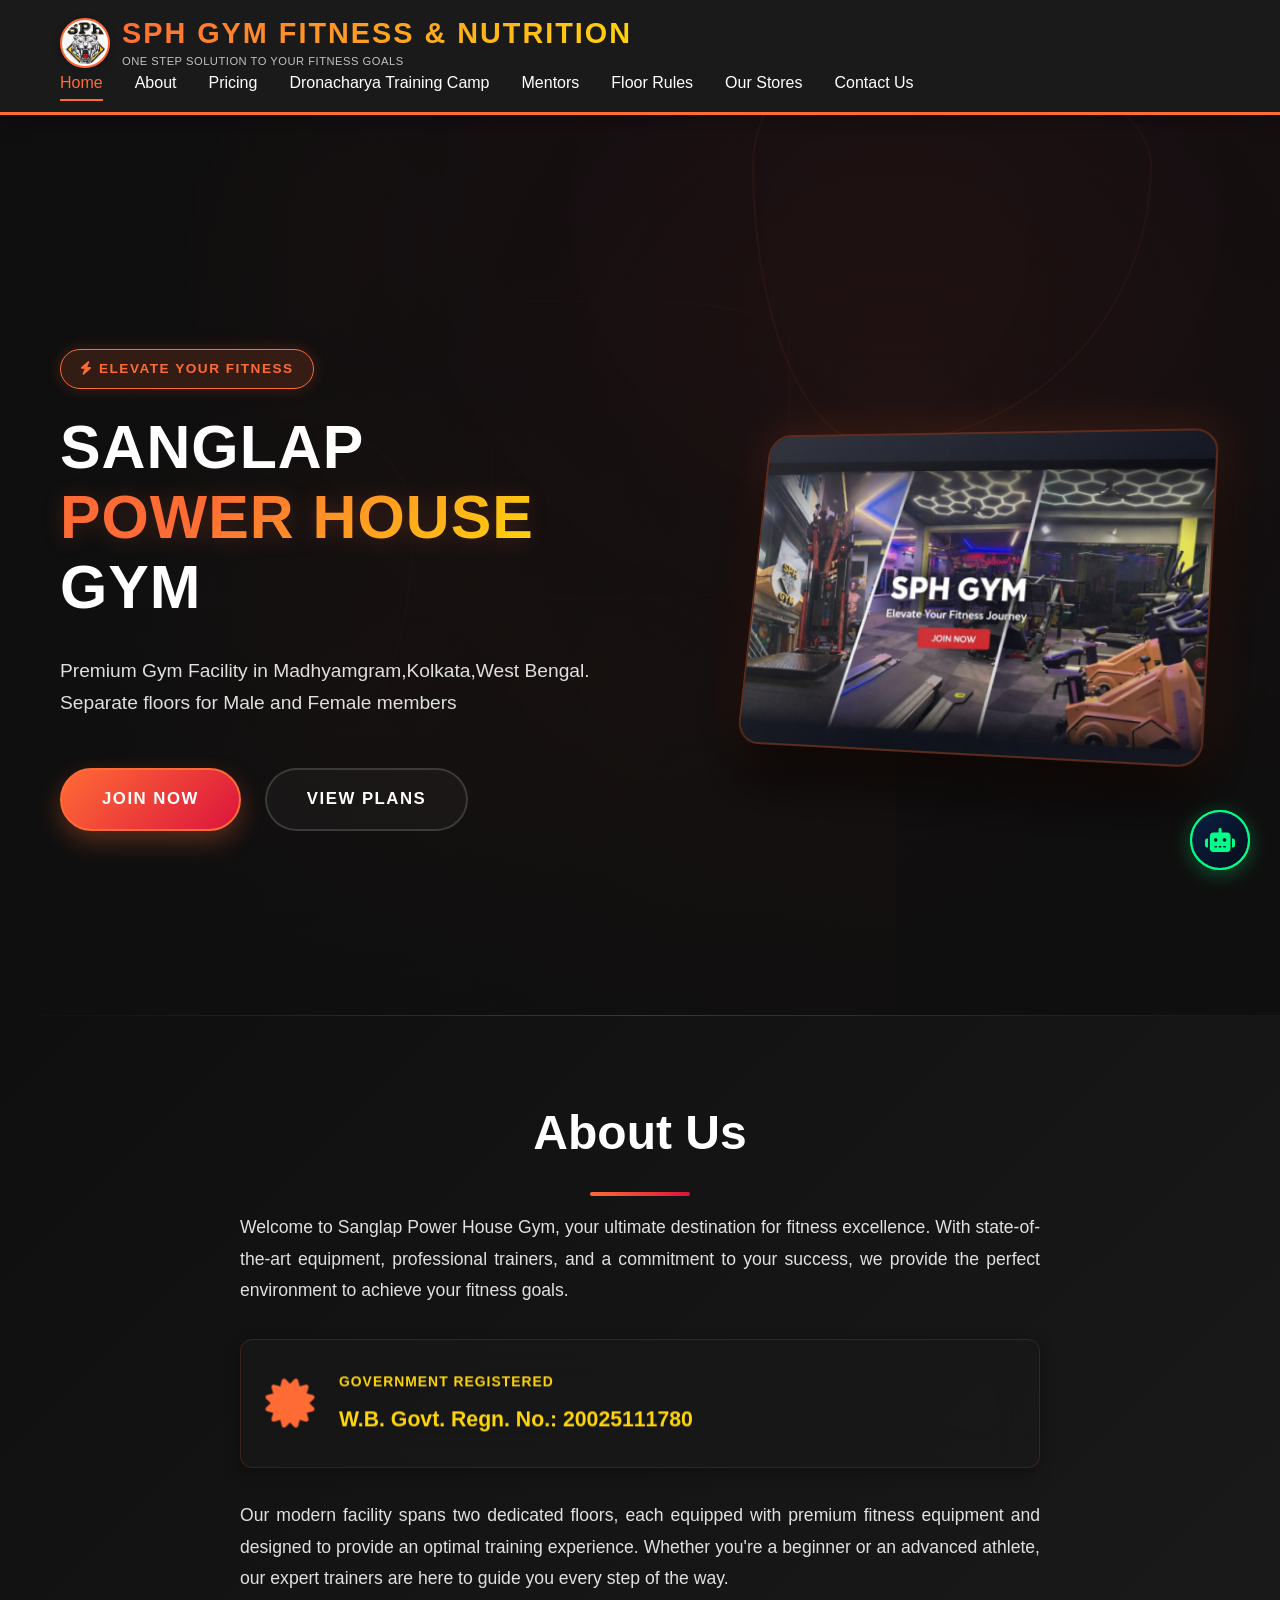
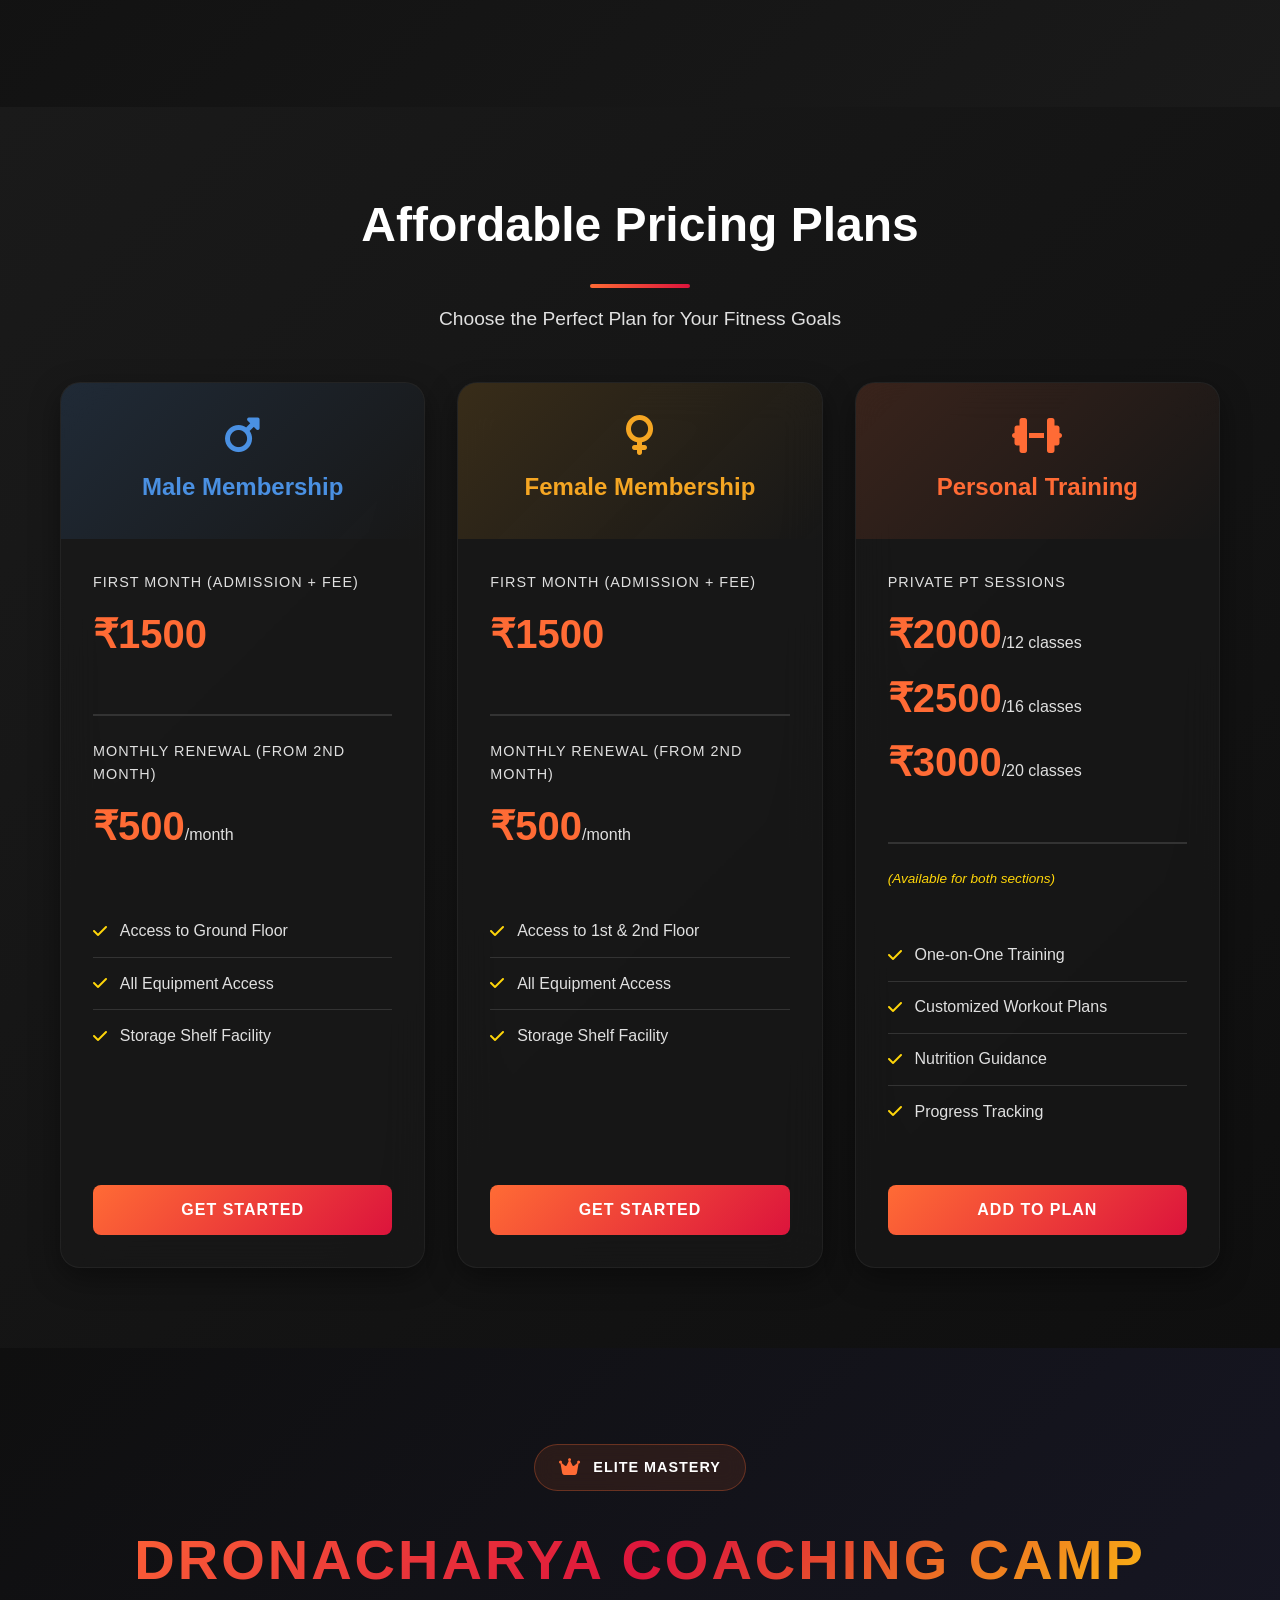
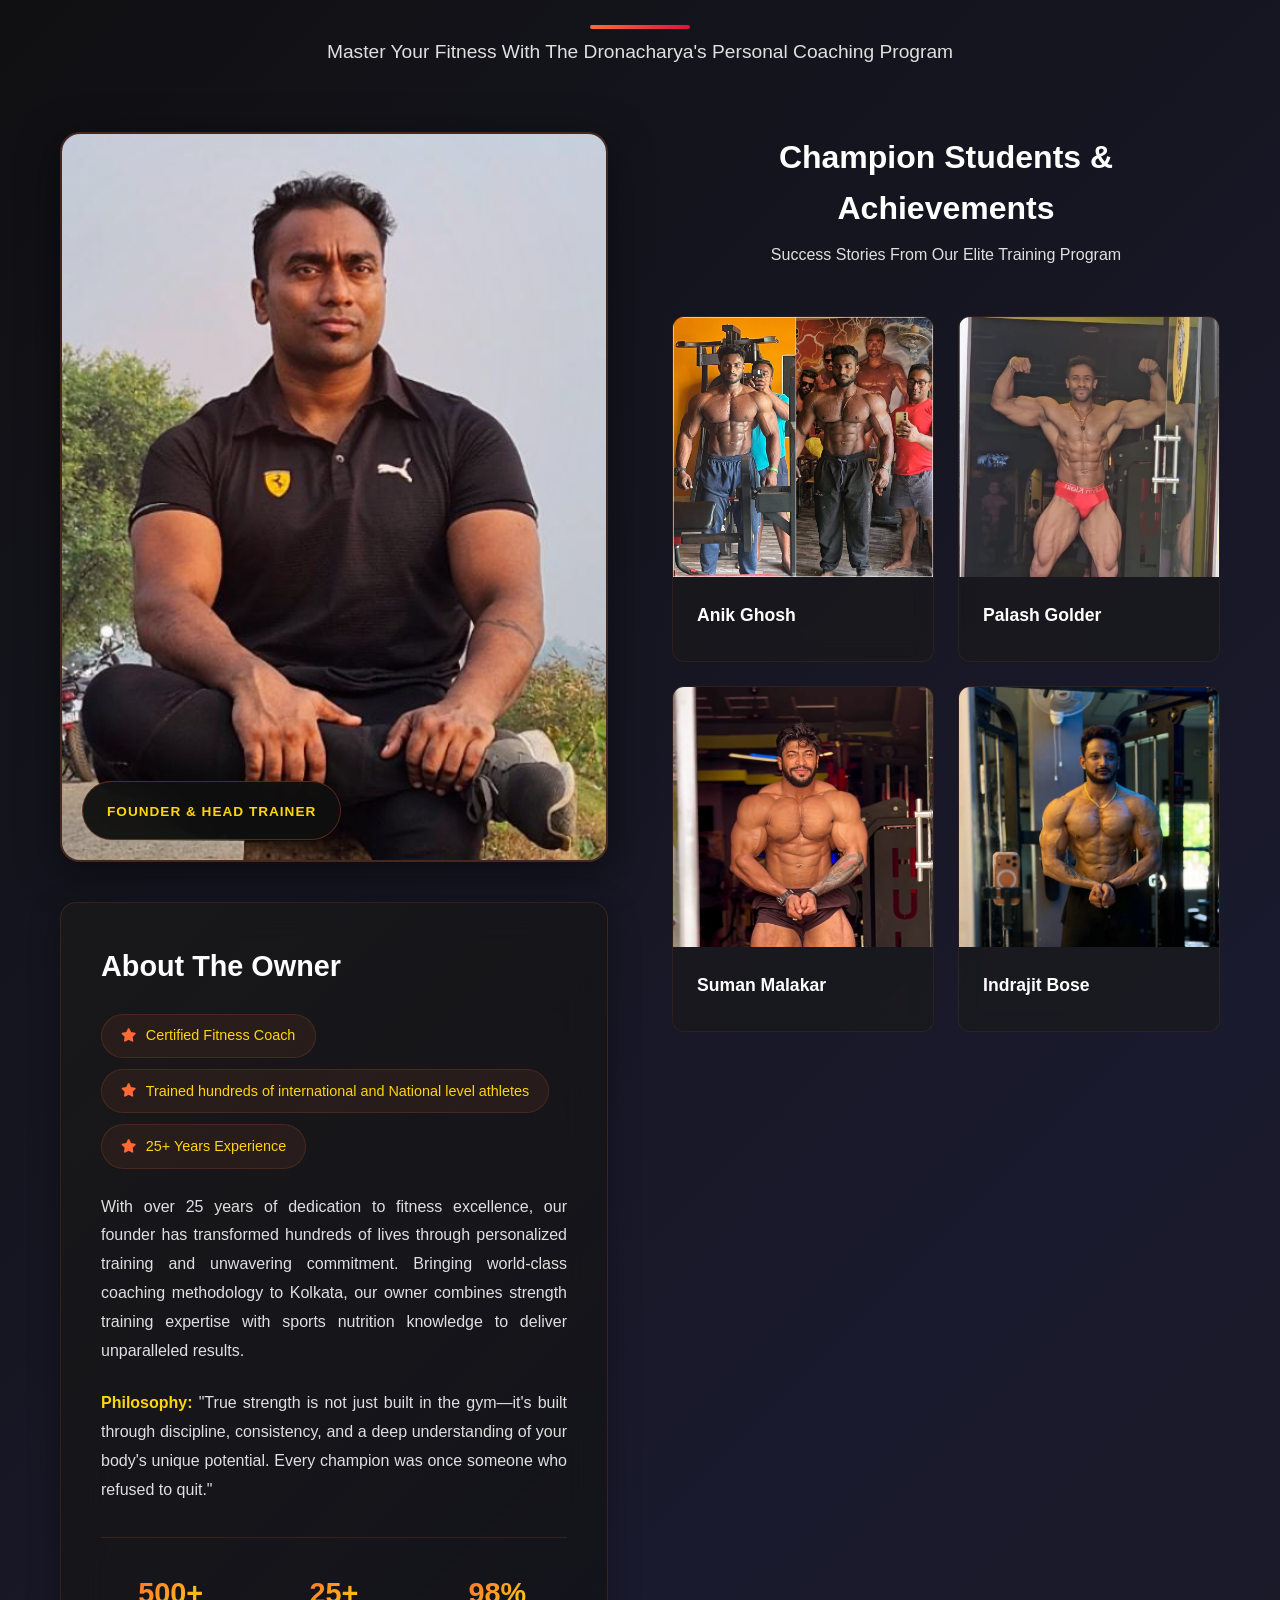
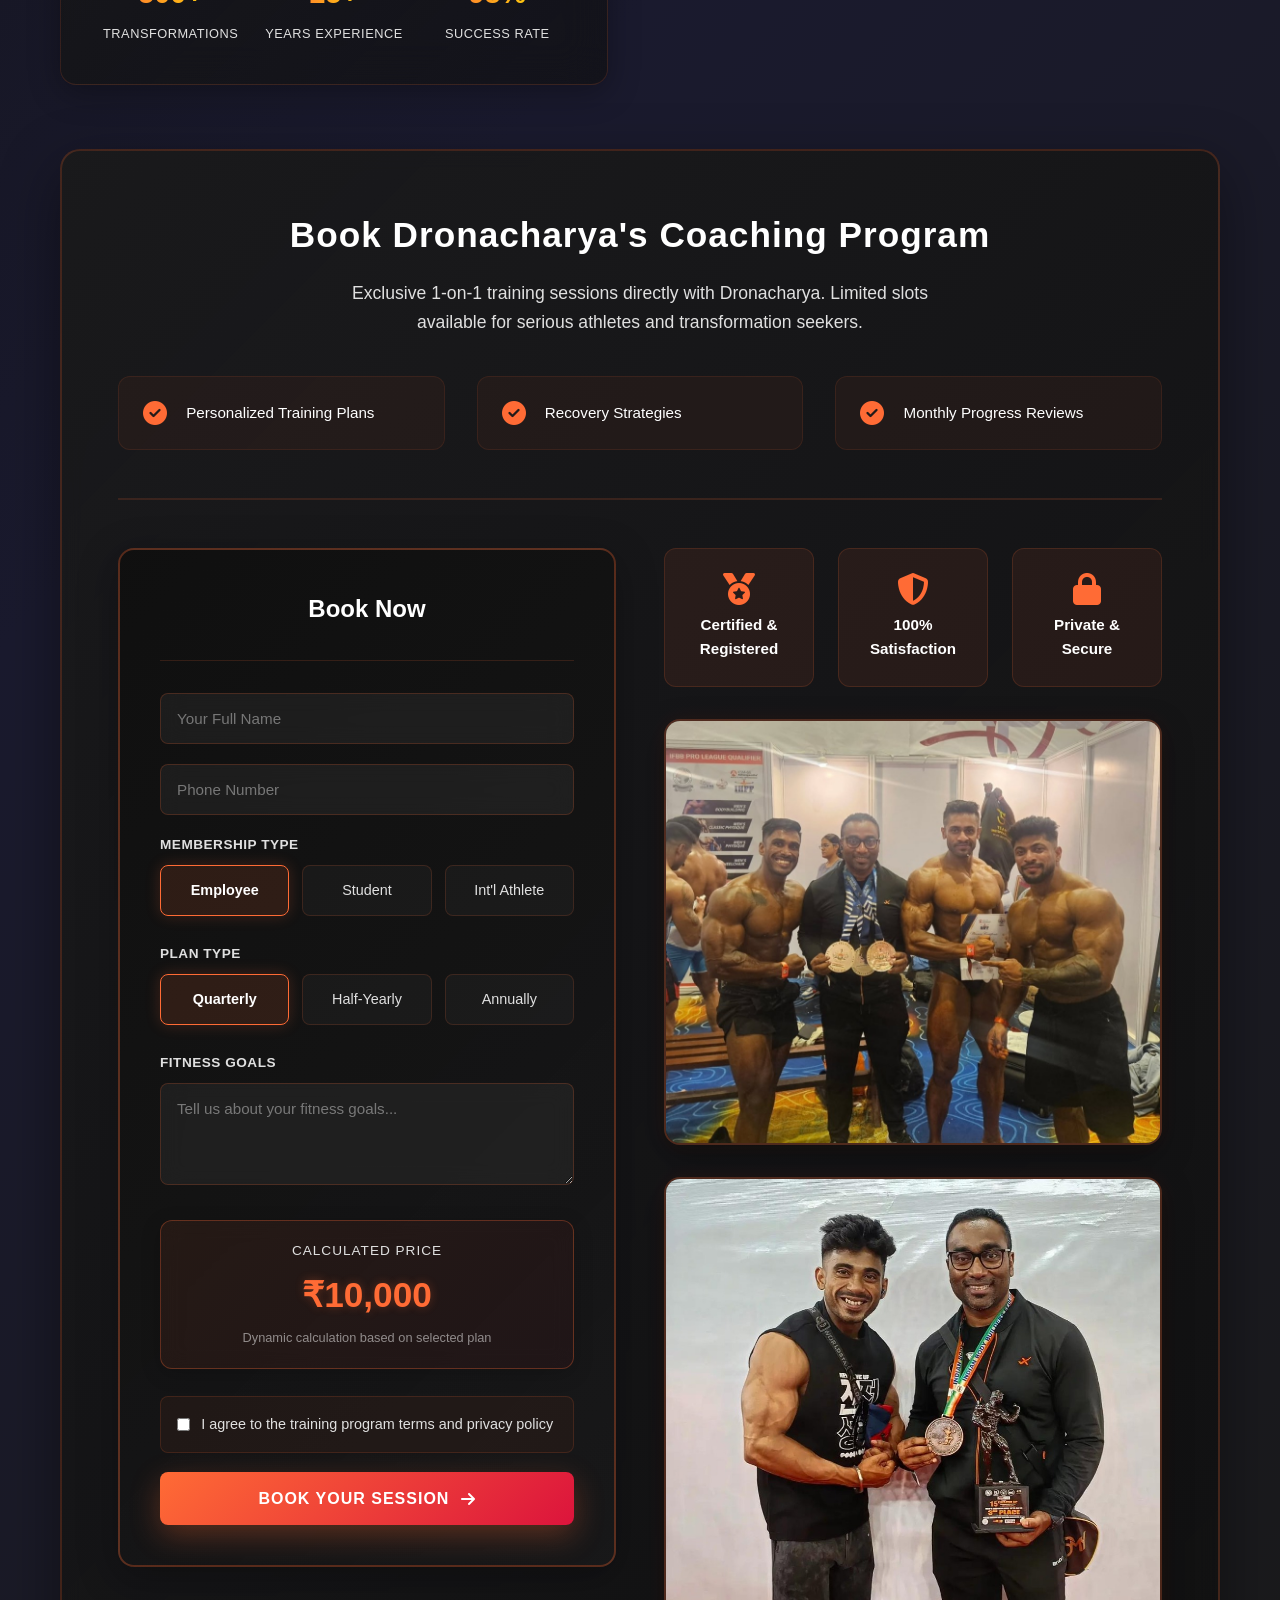
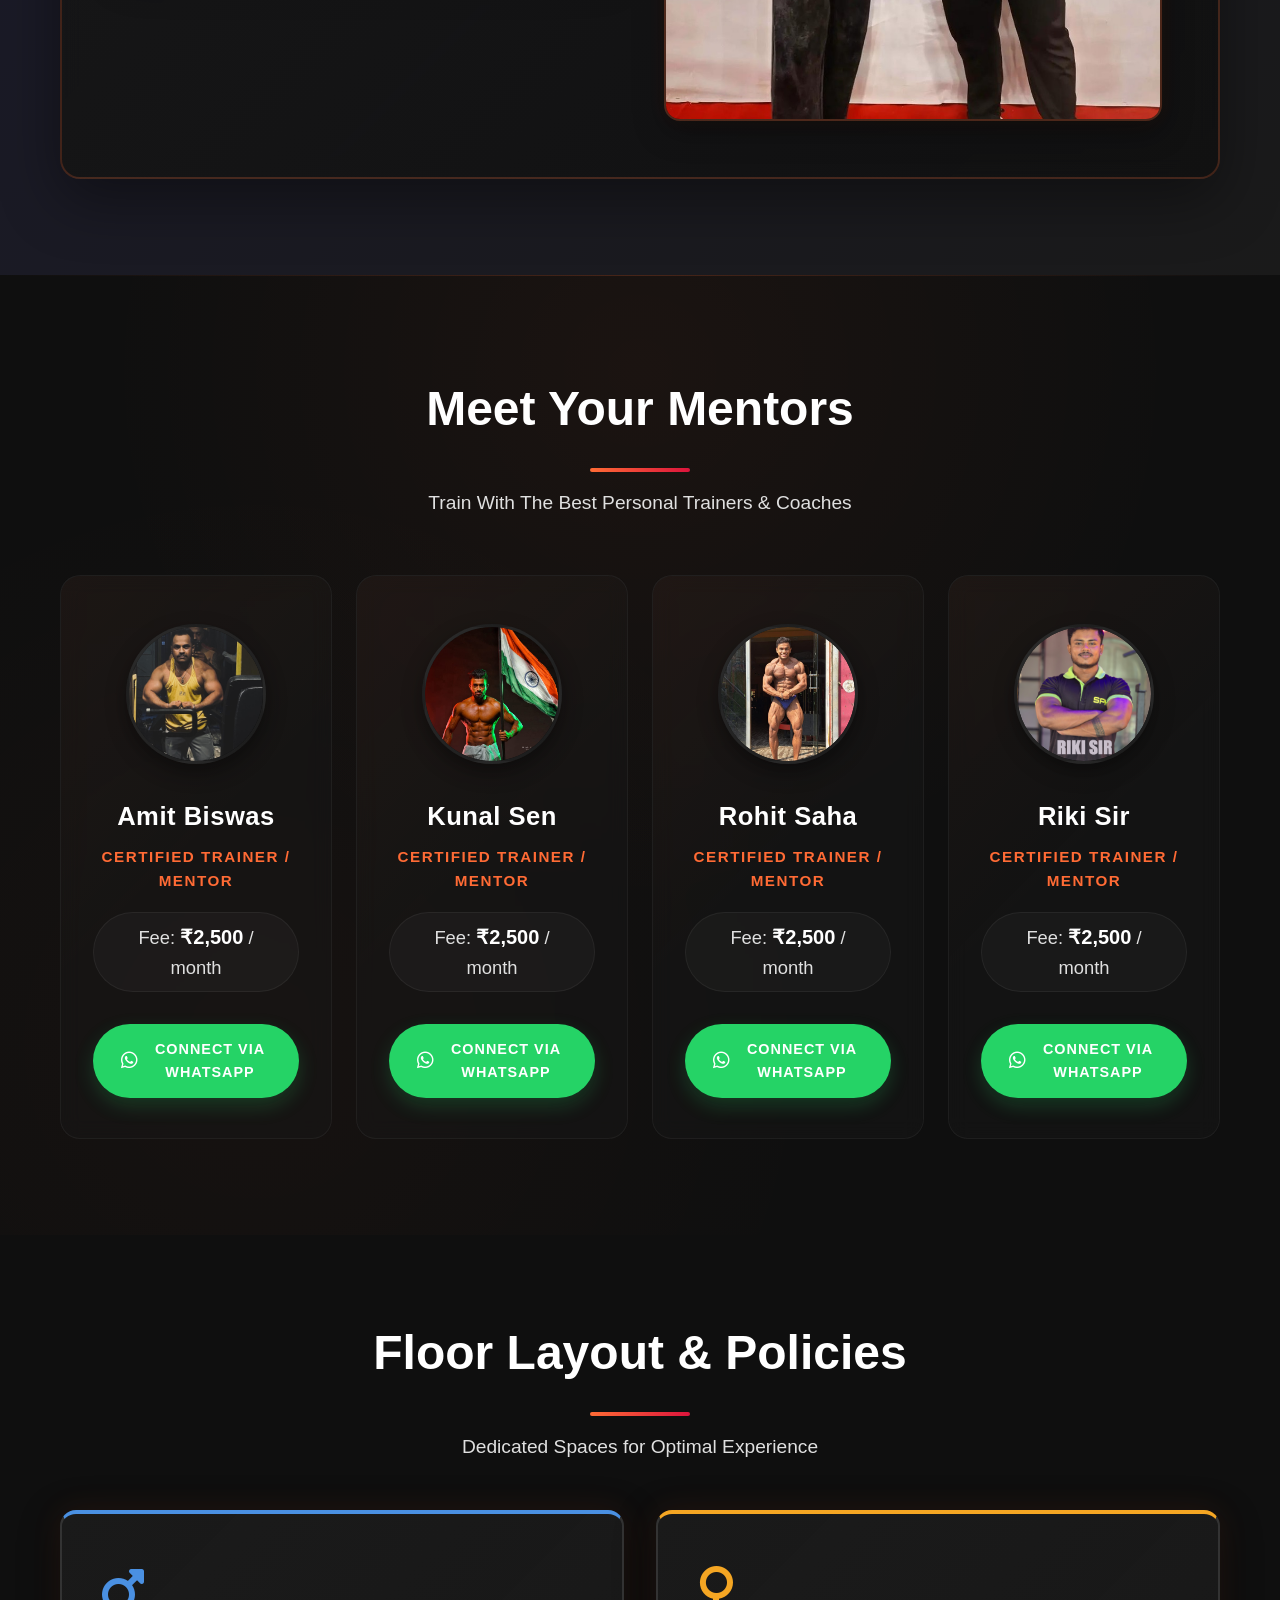
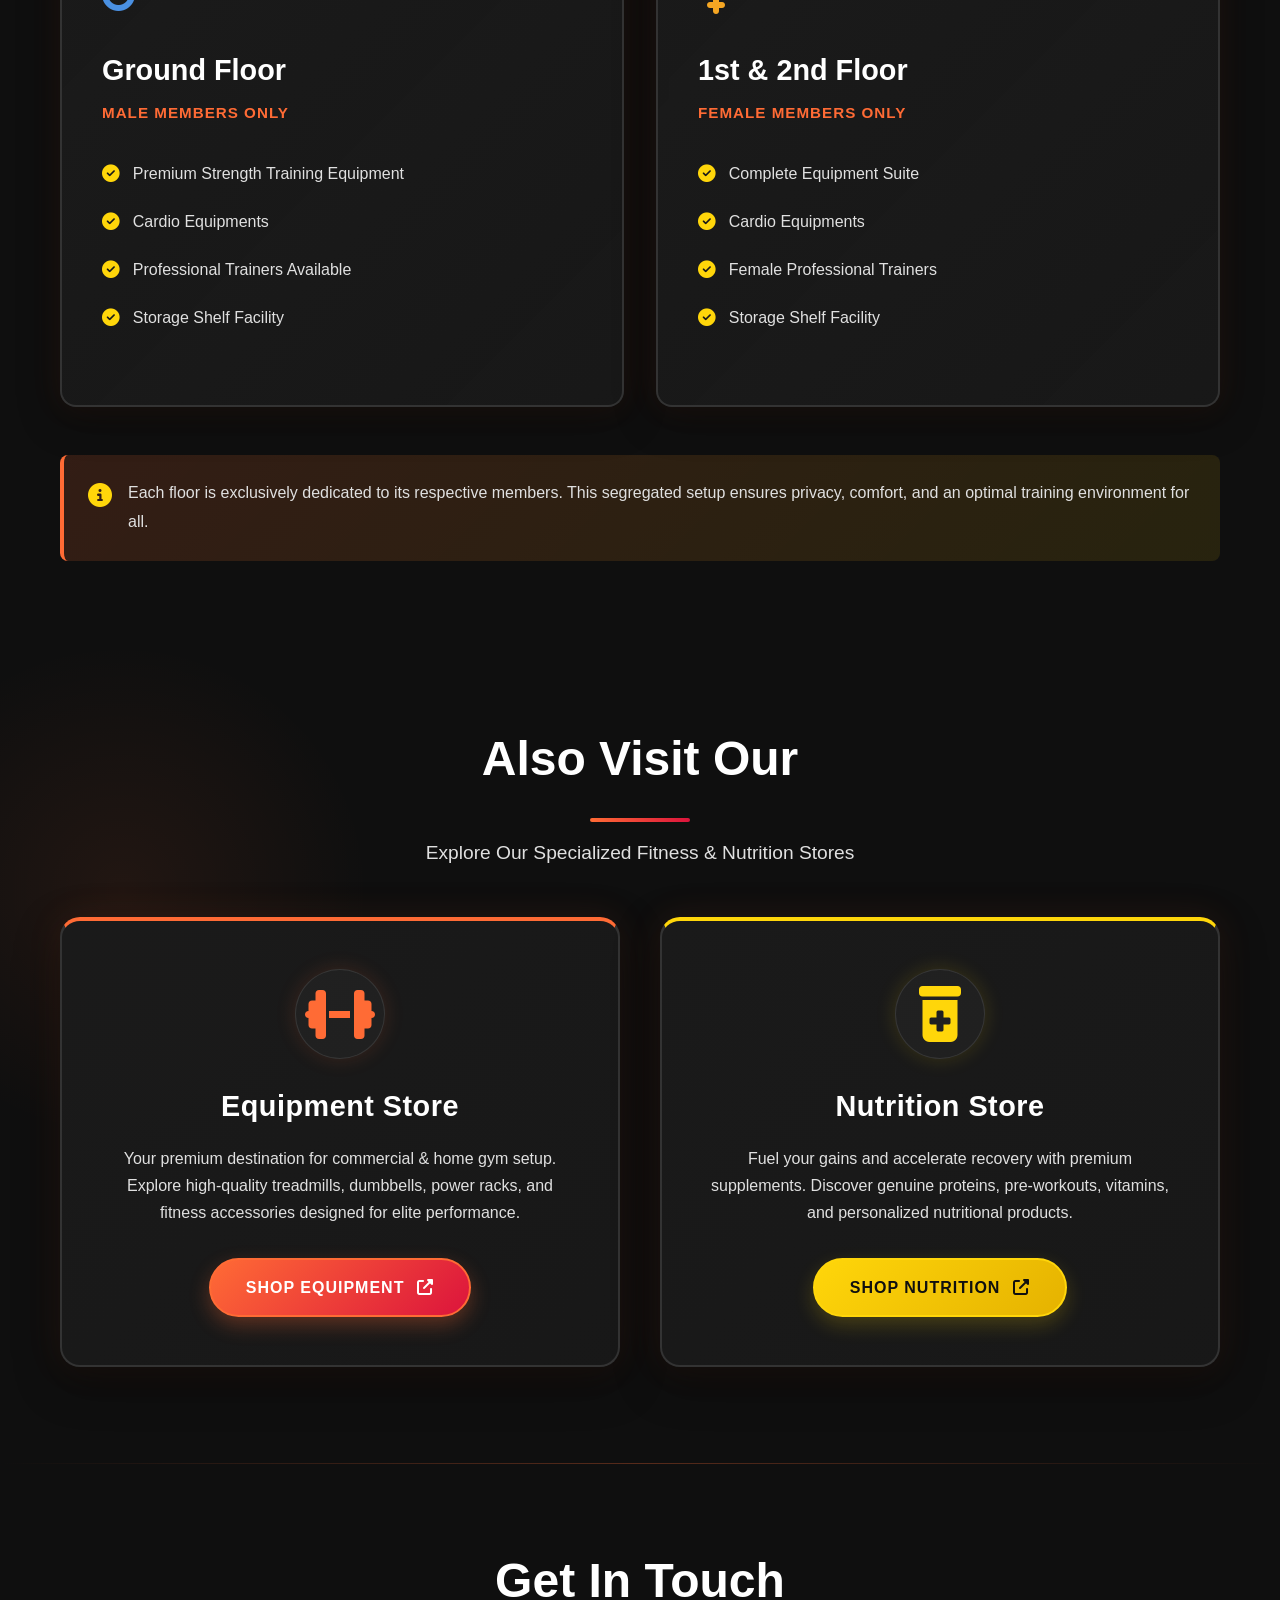
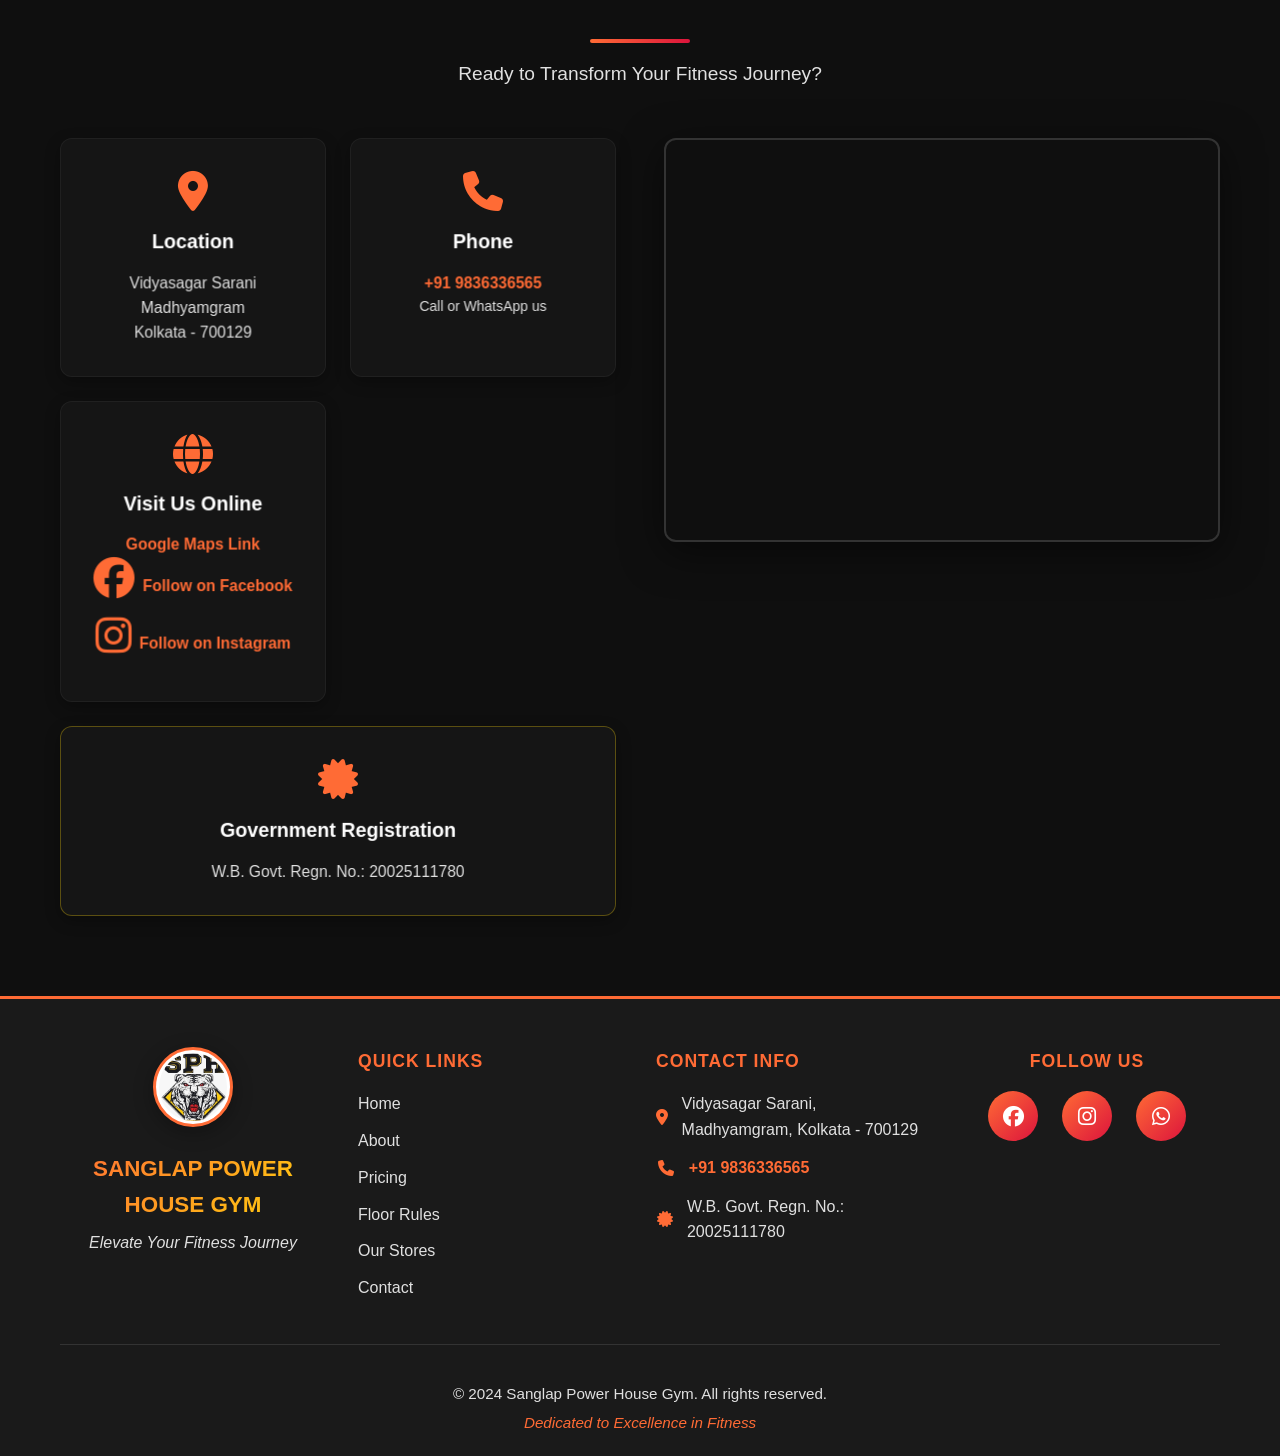
==== commit fa1e20b4: "Update store section titles and add Our Stores shortcut to navigation bar" ====
--- a/frontend/index.html
+++ b/frontend/index.html
@@ -51,8 +51,7 @@
                 <li><a href="#dronacharya" class="nav-link">Dronacharya Training Camp</a></li>
                 <li><a href="#mentors" class="nav-link">Mentors</a></li>
                 <li><a href="#floor-rules" class="nav-link">Floor Rules</a></li>
-                <!-- <li><a href="#nutrition-shop" class="nav-link">Nutrition Shop</a></li> -->
-                <!-- <li><a href="#equipment-shop" class="nav-link">Equipment Shop</a></li> -->
+                <li><a href="#sph-stores" class="nav-link">Our Stores</a></li>
                 <li><a href="#contact" class="nav-link">Contact Us</a></li>
             </ul>
             <div class="hamburger">
@@ -629,12 +628,12 @@
             <p class="section-subtitle">Explore Our Specialized Fitness & Nutrition Stores</p>
 
             <div class="stores-grid">
-                <!-- Store 1: SPH Equipment Store -->
+                <!-- Store 1: Equipment Store -->
                 <div class="store-card equipment-store">
                     <div class="store-icon">
                         <i class="fas fa-dumbbell"></i>
                     </div>
-                    <h3>SPH Equipment Store</h3>
+                    <h3>Equipment Store</h3>
                     <p class="store-description">
                         Your premium destination for commercial & home gym setup. Explore high-quality treadmills, dumbbells, power racks, and fitness accessories designed for elite performance.
                     </p>
@@ -644,12 +643,12 @@
                     </a>
                 </div>
 
-                <!-- Store 2: SPH Nutrition Store -->
+                <!-- Store 2: Nutrition Store -->
                 <div class="store-card nutrition-store">
                     <div class="store-icon">
                         <i class="fas fa-prescription-bottle-alt"></i>
                     </div>
-                    <h3>SPH Nutrition Store</h3>
+                    <h3>Nutrition Store</h3>
                     <p class="store-description">
                         Fuel your gains and accelerate recovery with premium supplements. Discover genuine proteins, pre-workouts, vitamins, and personalized nutritional products.
                     </p>
@@ -738,8 +737,7 @@
                         <li><a href="#about">About</a></li>
                         <li><a href="#pricing">Pricing</a></li>
                         <li><a href="#floor-rules">Floor Rules</a></li>
-                        <!-- <li><a href="#nutrition-shop">Nutrition Shop</a></li> -->
-                        <!-- <li><a href="#equipment-shop">Equipment Shop</a></li> -->
+                        <li><a href="#sph-stores">Our Stores</a></li>
                         <li><a href="#contact">Contact</a></li>
                     </ul>
                 </div>
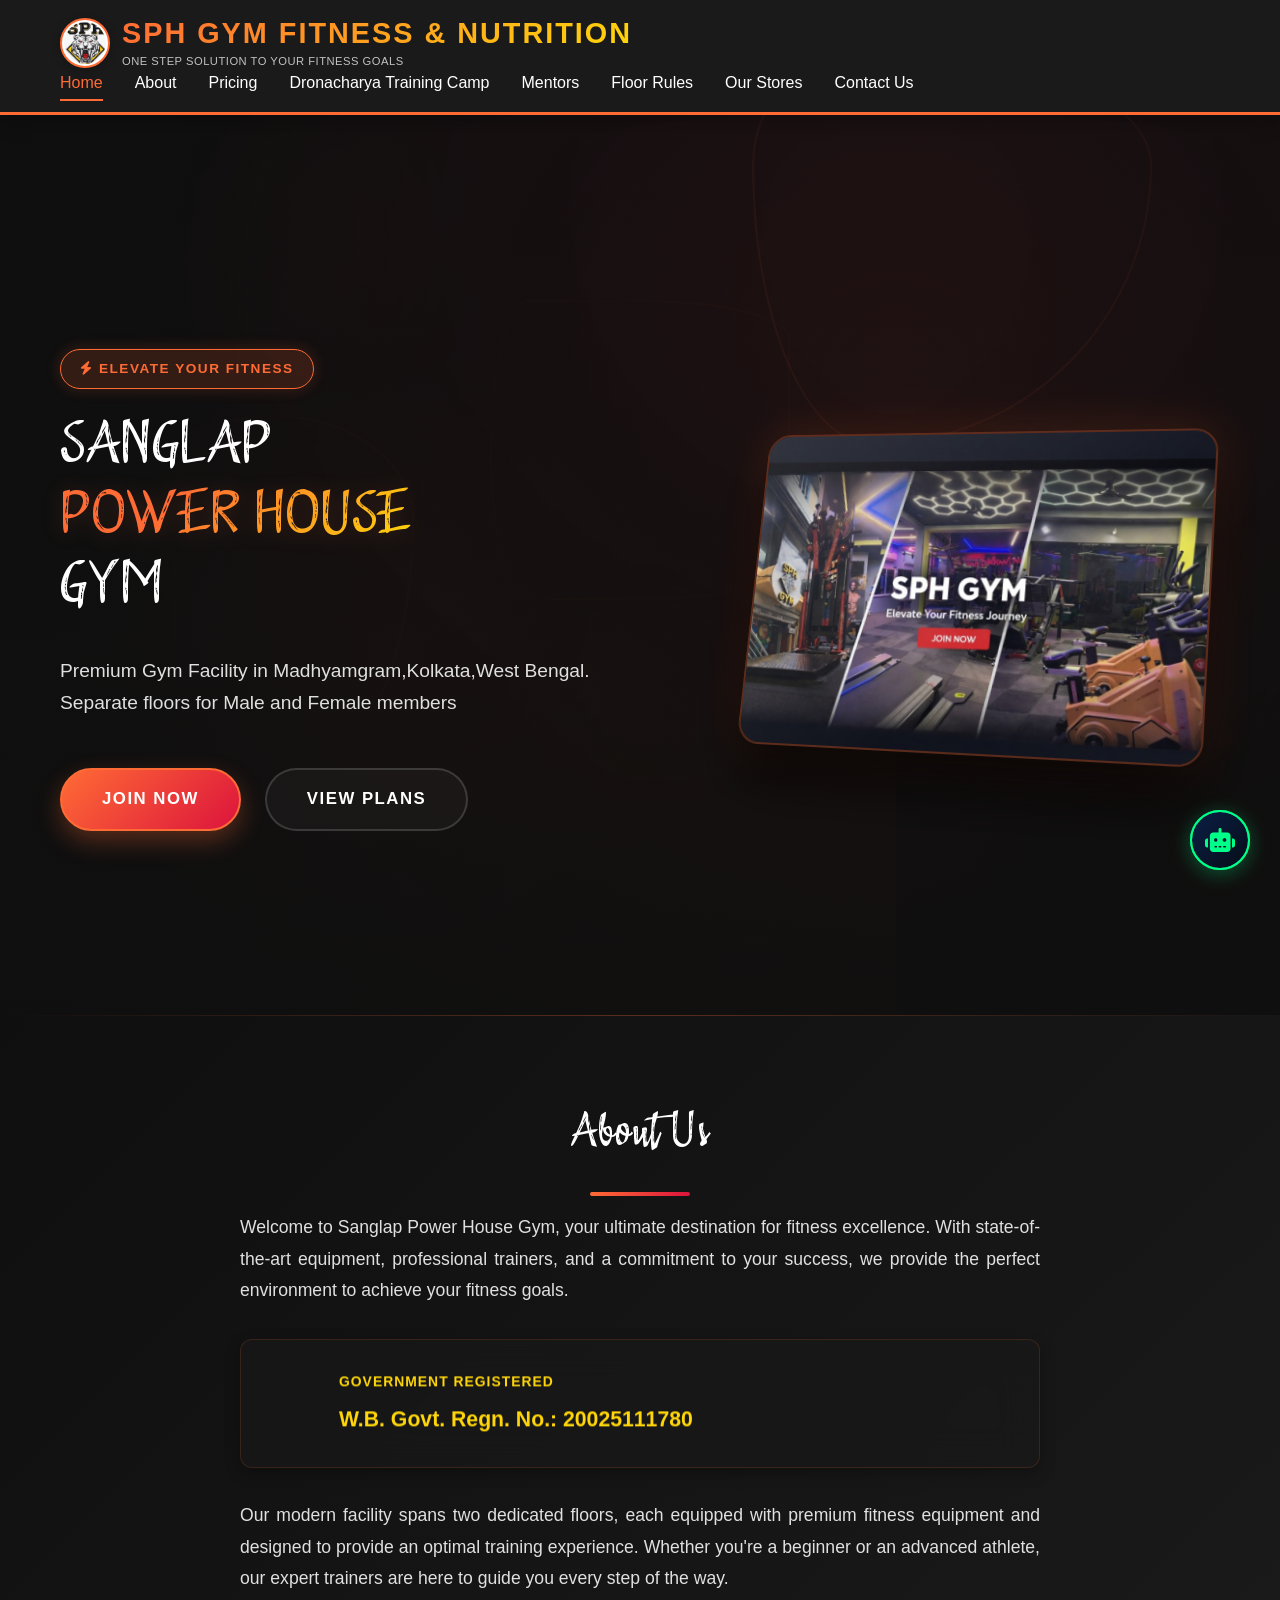
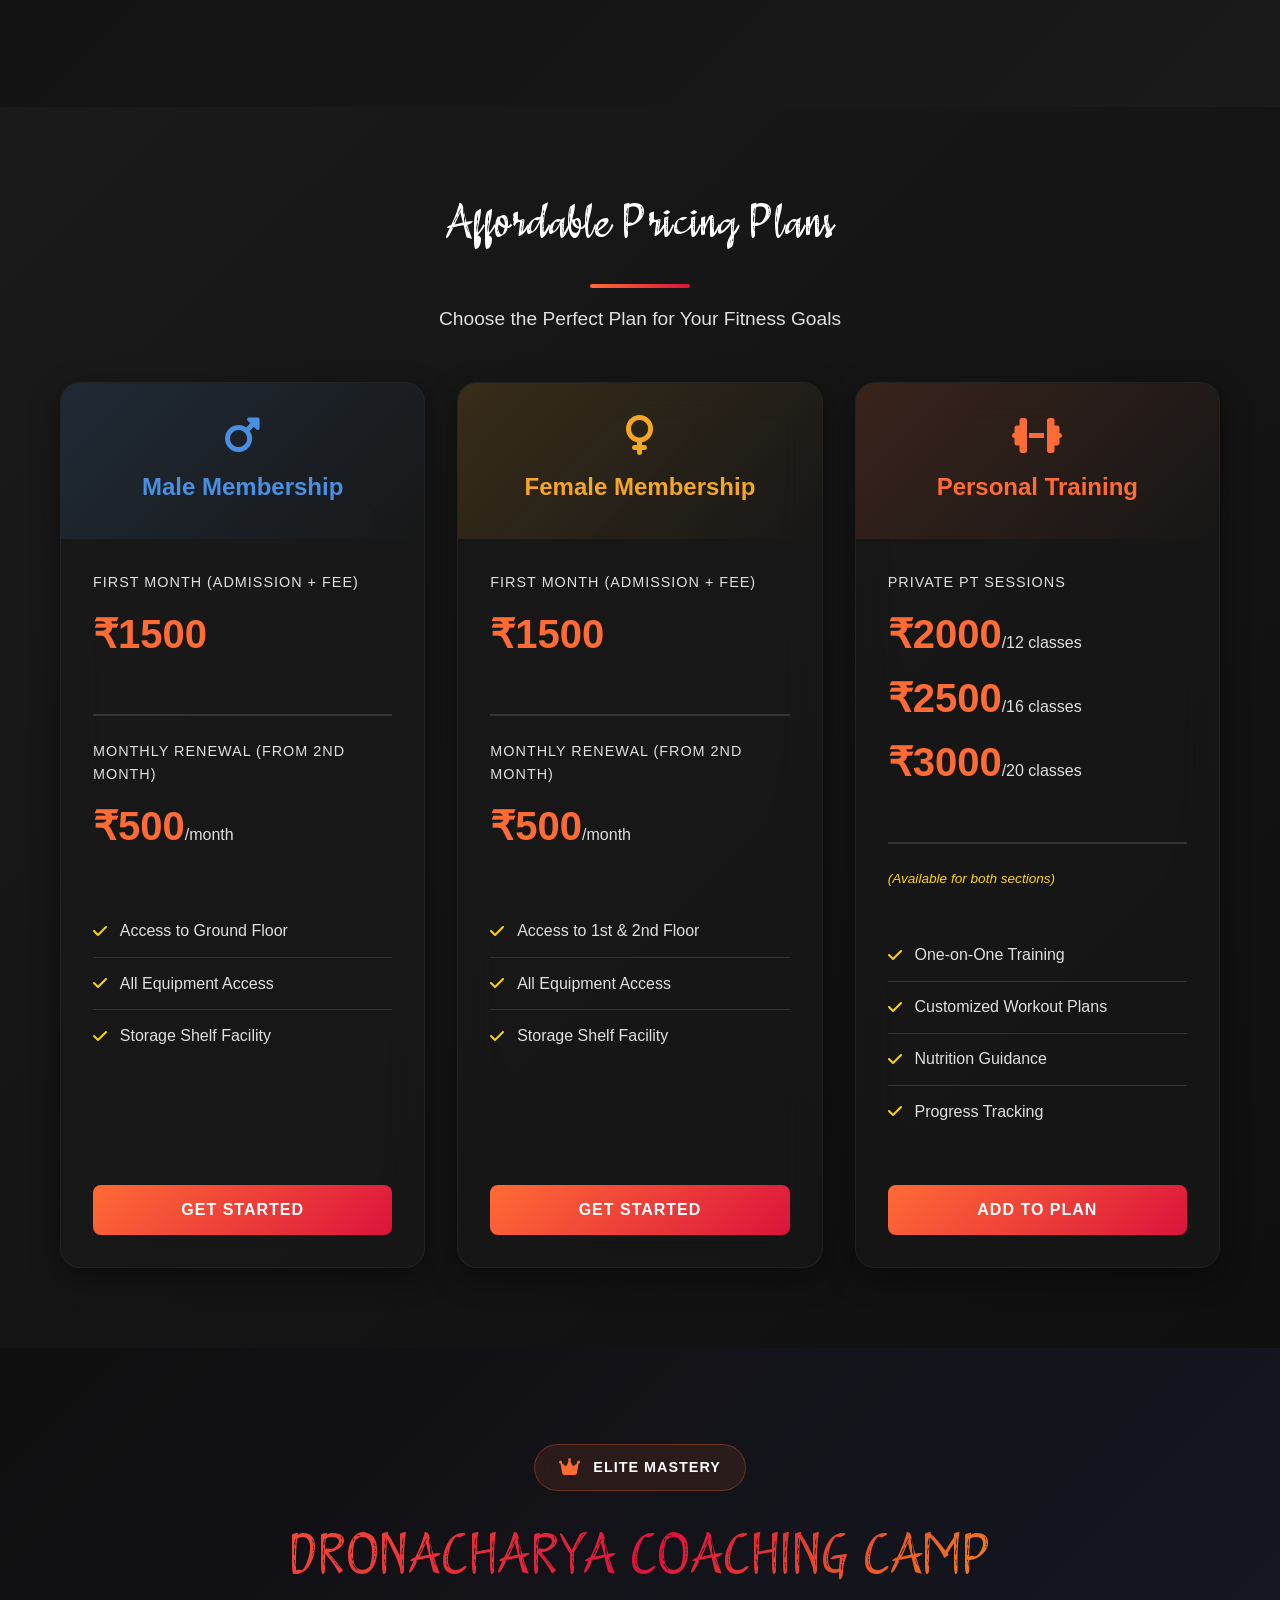
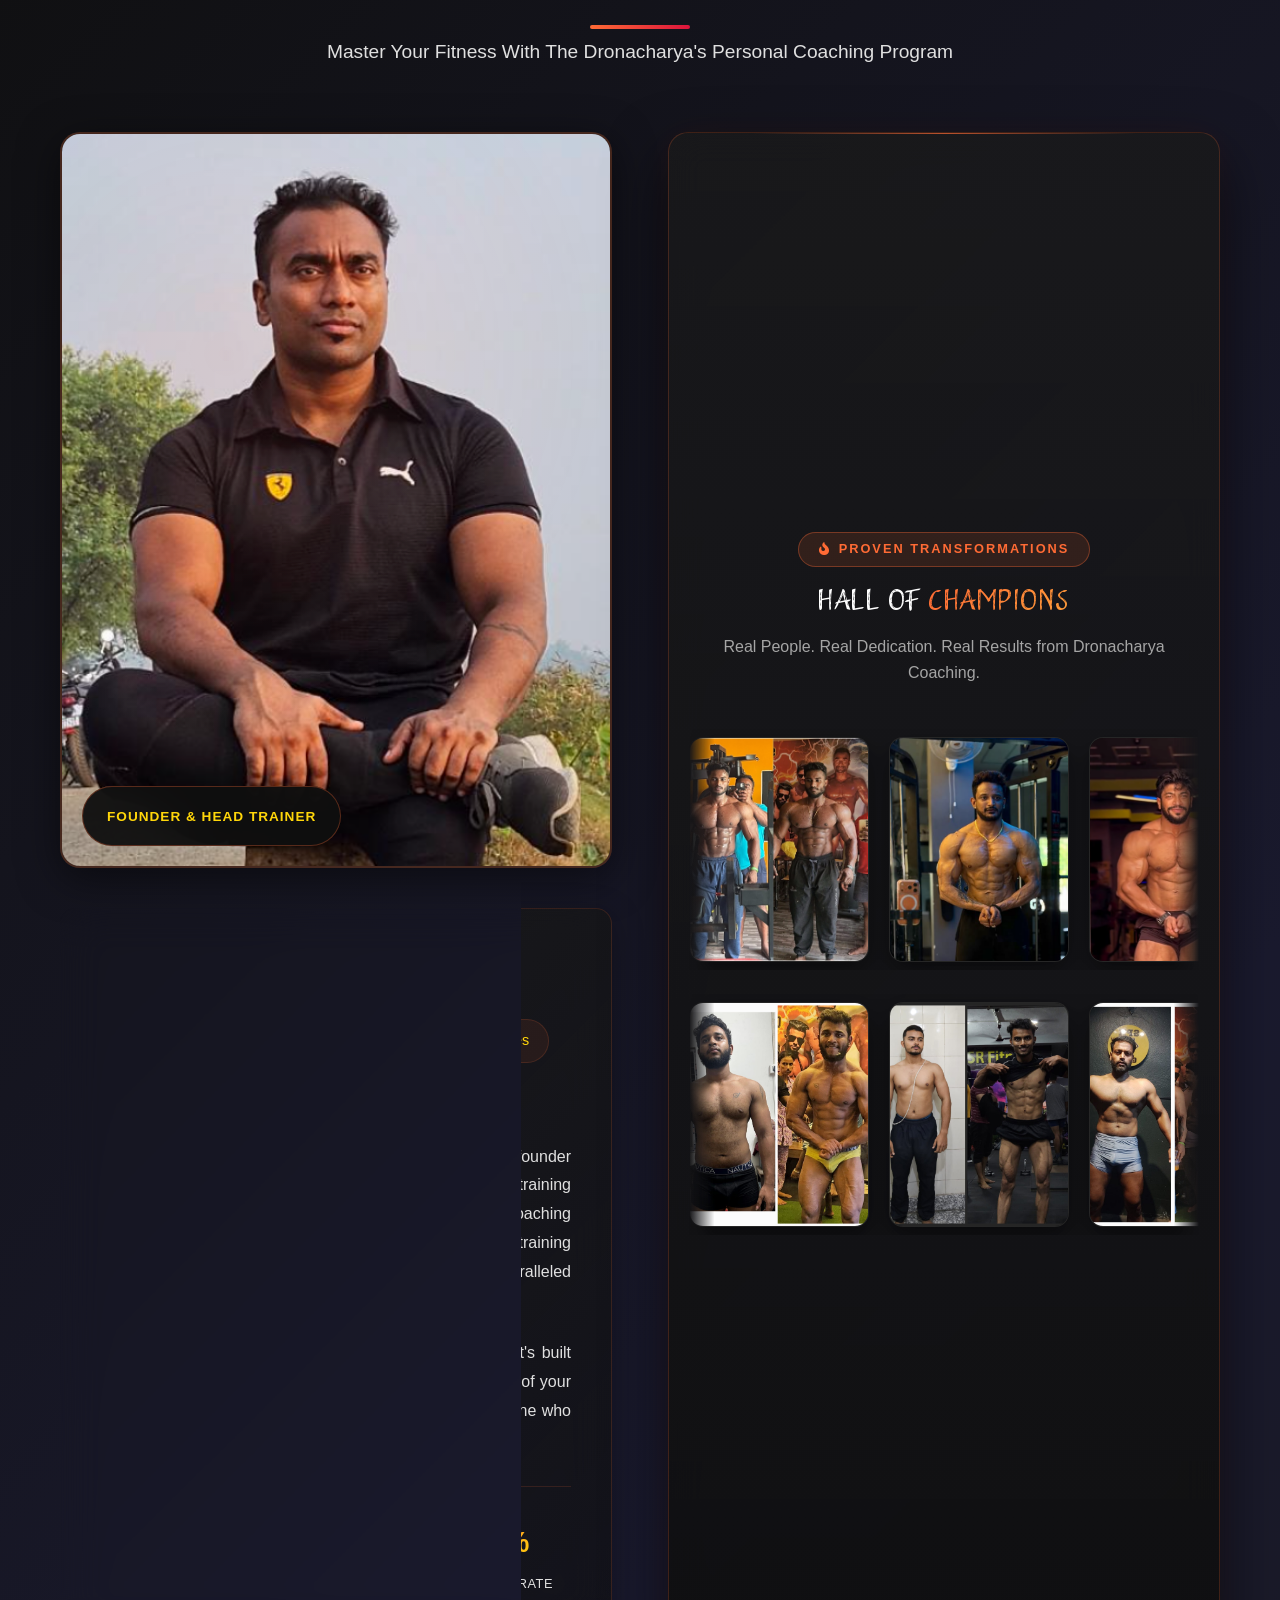
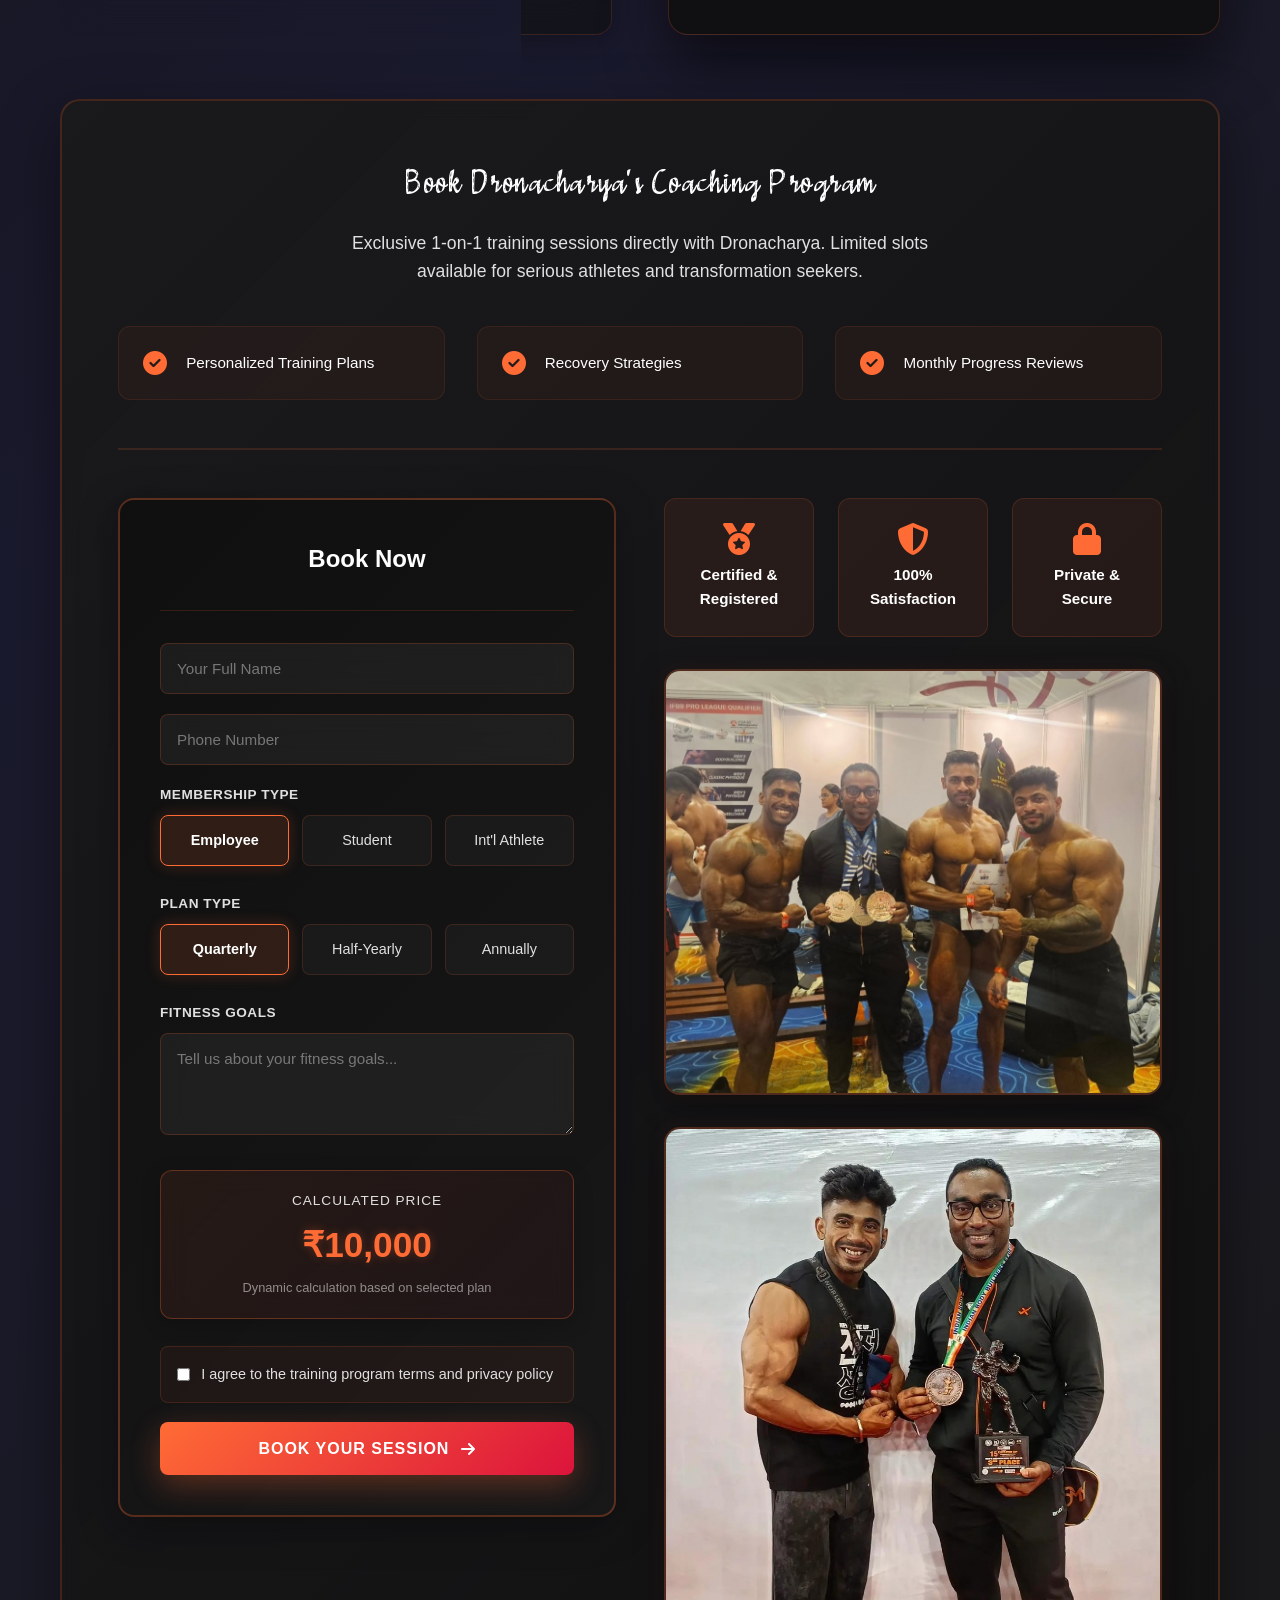
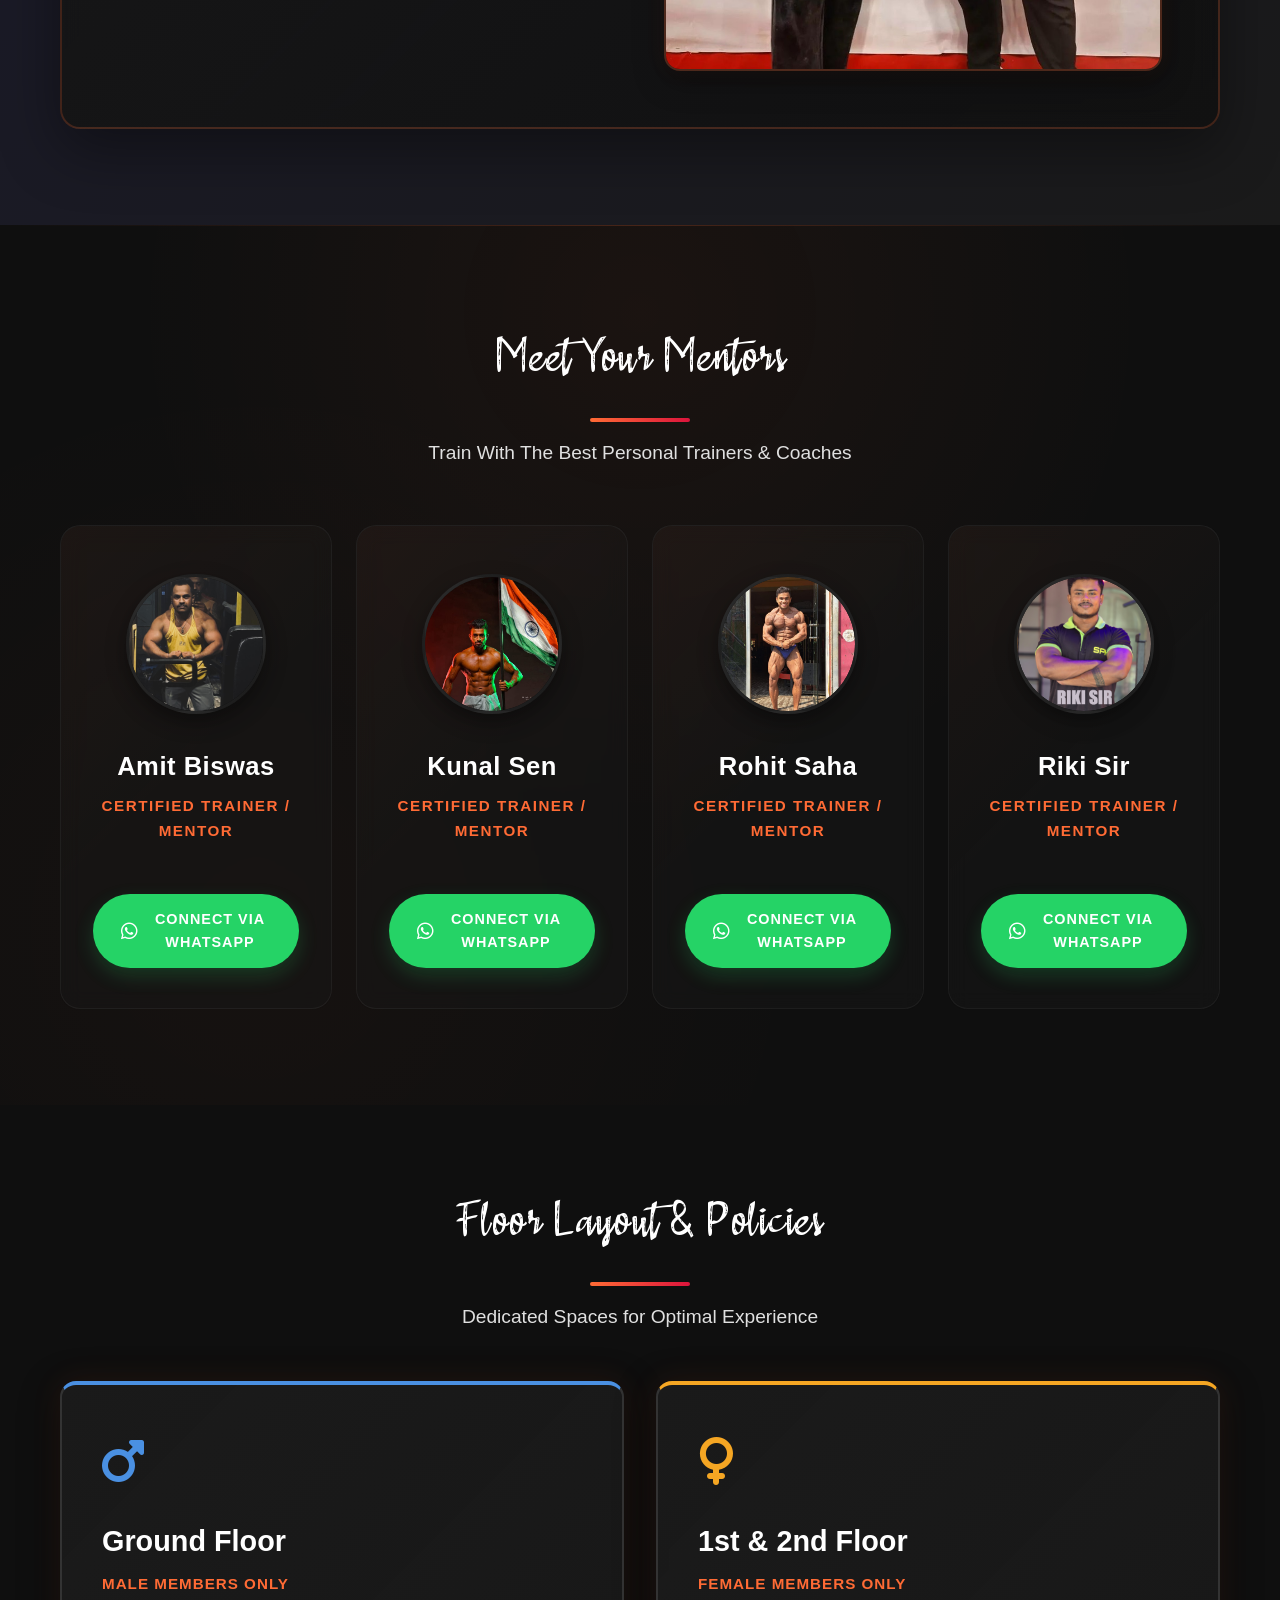
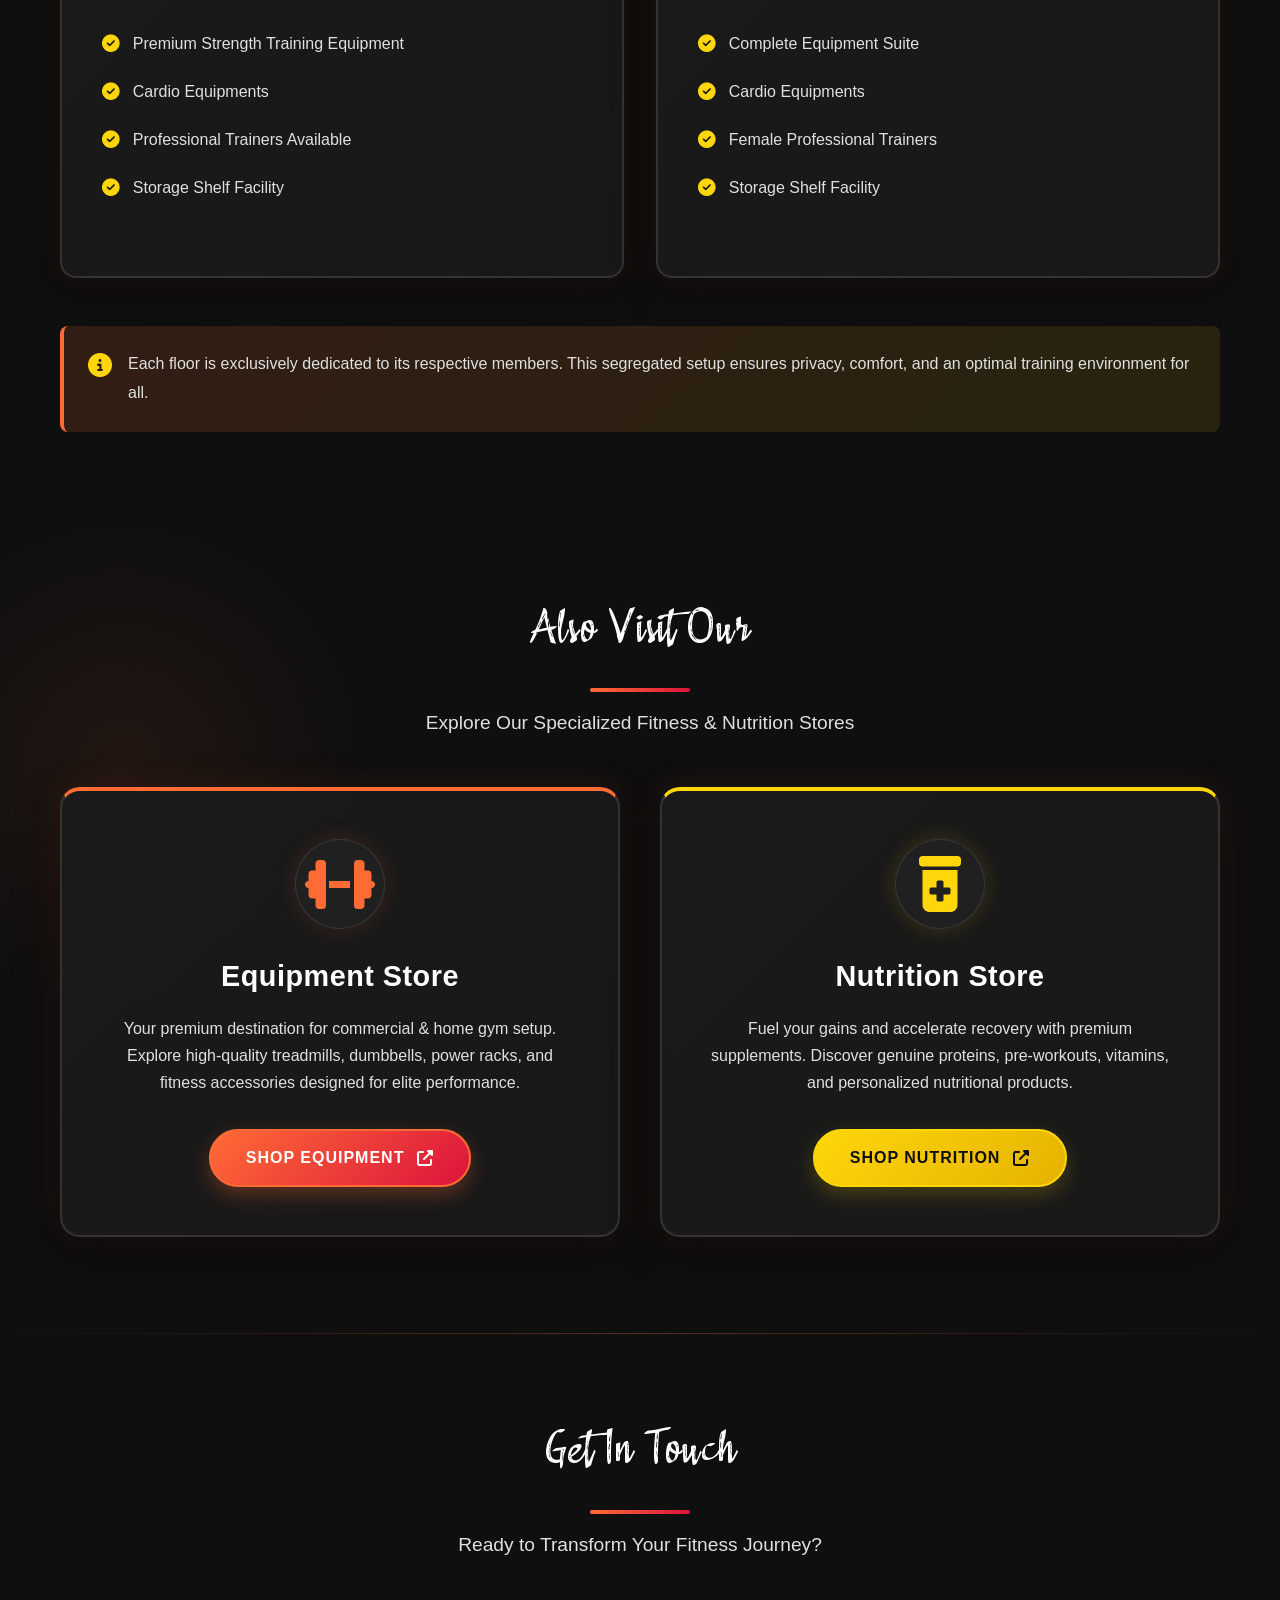
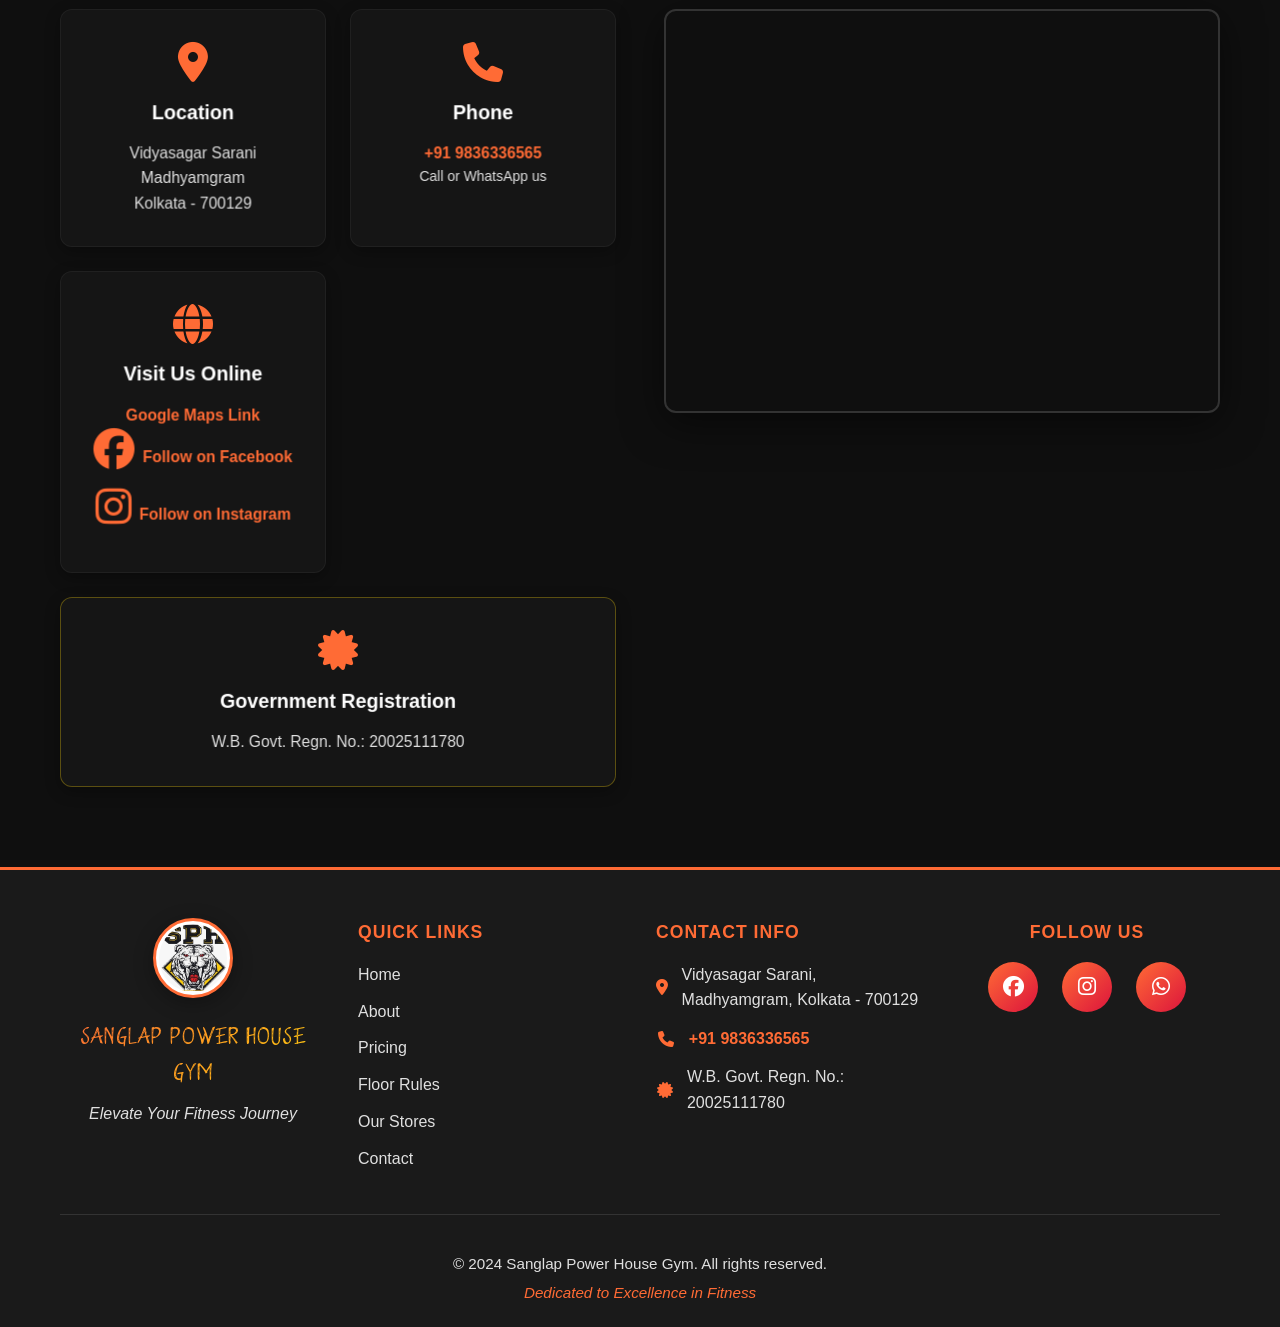
==== commit 74ef8dcd: "Apply Adistro custom font to all big titles, integrate transformation gallery marquee, and update me" ====
--- a/frontend/index.html
+++ b/frontend/index.html
@@ -15,8 +15,8 @@
     <link
         href="https://fonts.googleapis.com/css2?family=Montserrat:wght@400;500;700;900&family=Outfit:wght@300;400;500;600;700;800&display=swap"
         rel="stylesheet">
-    <link rel="stylesheet" href="css/style.css?v=5.0">
-    <link rel="stylesheet" href="css/dronacharya-section.css?v=5.0">
+    <link rel="stylesheet" href="css/style.css?v=5.6">
+    <link rel="stylesheet" href="css/dronacharya-section.css?v=5.4">
     <link rel="stylesheet" href="css/drona-ai.css?v=5.0">
     <link rel="stylesheet" href="css/mentors.css?v=5.0">
     <link rel="stylesheet" href="https://cdnjs.cloudflare.com/ajax/libs/font-awesome/6.4.0/css/all.min.css">
@@ -236,7 +236,6 @@
                     <div class="owner-bio-card">
                         <h3 class="bio-title">About The Owner</h3>
                         <div class="bio-credentials">
-                            <span class="credential-tag"><i class="fas fa-star"></i> Certified Fitness Coach</span>
                             <span class="credential-tag"><i class="fas fa-star"></i> Trained hundreds of international and National level athletes</span>
                             <span class="credential-tag"><i class="fas fa-star"></i> 25+ Years Experience</span>
                         </div>
@@ -269,74 +268,504 @@
                     </div>
                 </div>
 
-                <!-- Right Column: Champion Gallery -->
-                <div class="champion-gallery-section">
-                    <div class="gallery-header">
-                        <h3 class="gallery-title">Champion Students & Achievements</h3>
-                        <p class="gallery-subtitle">Success Stories From Our Elite Training Program</p>
-                    </div>
-
-                    <div class="champion-grid">
-                        <!-- Champion 1 -->
-                        <div class="champion-card">
-                            <div class="champion-img-wrapper">
-                                <img src="assets/images/anik-ghosh-transformation.jpg" alt="Champion Student 1"
-                                    class="champion-img">
-                                <div class="champion-overlay">
-                                    <span class="achievement-badge">Transformation Story</span>
-                                </div>
-                            </div>
-                            <div class="champion-info">
-                                <h4 class="champion-name">Anik Ghosh</h4>
-                            </div>
-                        </div>
-
-                        <!-- Champion 2 -->
-                        <div class="champion-card">
-                            <div class="champion-img-wrapper">
-                                <img src="assets/images/Screenshot 2026-06-12 170232.png" alt="Champion Student 2"
-                                    class="champion-img">
-                                <div class="champion-overlay">
-                                    <span class="achievement-badge">Transformation Story</span>
-                                </div>
-                            </div>
-                            <div class="champion-info">
-                                <h4 class="champion-name">Palash Golder</h4>
-
-                            </div>
-                        </div>
-
-                        <!-- Champion 3 -->
-                        <div class="champion-card">
-                            <div class="champion-img-wrapper">
-                                <img src="assets/images/Screenshot 2026-06-12 170136.png" alt="Champion Student 3"
-                                    class="champion-img">
-                                <div class="champion-overlay">
-                                    <span class="achievement-badge">Transformation Story</span>
-                                </div>
-                            </div>
-                            <div class="champion-info">
-                                <h4 class="champion-name">Suman Malakar</h4>
-
-                            </div>
-                        </div>
-
-                        <!-- Champion 4 -->
-                        <div class="champion-card">
-                            <div class="champion-img-wrapper">
-                                <img src="assets/images/Screenshot 2026-06-12 170045.png" alt="Champion Student 4"
-                                    class="champion-img">
-                                <div class="champion-overlay">
-                                    <span class="achievement-badge">Transformation Story</span>
-                                </div>
-                            </div>
-                            <div class="champion-info">
-                                <h4 class="champion-name">Indrajit Bose</h4>
-
-                            </div>
-                        </div>
-                    </div>
-                </div>
+                <!-- Transformation Marquee Showcase -->
+            <div class="transformation-marquee-section">
+                <div class="marquee-header">
+                    <span class="marquee-badge"><i class="fas fa-fire-alt"></i> PROVEN TRANSFORMATIONS</span>
+                    <h3 class="marquee-title">HALL OF <span>CHAMPIONS</span></h3>
+                    <p class="marquee-subtitle">Real People. Real Dedication. Real Results from Dronacharya Coaching.</p>
+                </div>
+
+                <div class="marquee-rows-wrapper">
+                    <!-- Row 1: Running Animation Left-to-Right -->
+                    <div class="marquee-row-container" aria-label="Transformations row moving left to right">
+                        <div class="marquee-track track-ltr">
+                            <div class="marquee-group">
+                            <div class="trans-card">
+                                <img src="assets/images/transformations/trans-01.jpg" alt="SPH Gym Member Transformation" class="trans-img" loading="lazy">
+                                <div class="trans-overlay">
+                                    <span class="trans-tag">Transformation</span>
+                                </div>
+                            </div>
+                            <div class="trans-card">
+                                <img src="assets/images/transformations/trans-02.png" alt="SPH Gym Member Transformation" class="trans-img" loading="lazy">
+                                <div class="trans-overlay">
+                                    <span class="trans-tag">Transformation</span>
+                                </div>
+                            </div>
+                            <div class="trans-card">
+                                <img src="assets/images/transformations/trans-03.png" alt="SPH Gym Member Transformation" class="trans-img" loading="lazy">
+                                <div class="trans-overlay">
+                                    <span class="trans-tag">Transformation</span>
+                                </div>
+                            </div>
+                            <div class="trans-card">
+                                <img src="assets/images/transformations/trans-04.jpeg" alt="SPH Gym Member Transformation" class="trans-img" loading="lazy">
+                                <div class="trans-overlay">
+                                    <span class="trans-tag">Transformation</span>
+                                </div>
+                            </div>
+                            <div class="trans-card">
+                                <img src="assets/images/transformations/trans-05.jpeg" alt="SPH Gym Member Transformation" class="trans-img" loading="lazy">
+                                <div class="trans-overlay">
+                                    <span class="trans-tag">Transformation</span>
+                                </div>
+                            </div>
+                            <div class="trans-card">
+                                <img src="assets/images/transformations/trans-06.jpeg" alt="SPH Gym Member Transformation" class="trans-img" loading="lazy">
+                                <div class="trans-overlay">
+                                    <span class="trans-tag">Transformation</span>
+                                </div>
+                            </div>
+                            <div class="trans-card">
+                                <img src="assets/images/transformations/trans-07.jpeg" alt="SPH Gym Member Transformation" class="trans-img" loading="lazy">
+                                <div class="trans-overlay">
+                                    <span class="trans-tag">Transformation</span>
+                                </div>
+                            </div>
+                            <div class="trans-card">
+                                <img src="assets/images/transformations/trans-08.jpeg" alt="SPH Gym Member Transformation" class="trans-img" loading="lazy">
+                                <div class="trans-overlay">
+                                    <span class="trans-tag">Transformation</span>
+                                </div>
+                            </div>
+                            <div class="trans-card">
+                                <img src="assets/images/transformations/trans-09.jpeg" alt="SPH Gym Member Transformation" class="trans-img" loading="lazy">
+                                <div class="trans-overlay">
+                                    <span class="trans-tag">Transformation</span>
+                                </div>
+                            </div>
+                            <div class="trans-card">
+                                <img src="assets/images/transformations/trans-10.jpeg" alt="SPH Gym Member Transformation" class="trans-img" loading="lazy">
+                                <div class="trans-overlay">
+                                    <span class="trans-tag">Transformation</span>
+                                </div>
+                            </div>
+                            <div class="trans-card">
+                                <img src="assets/images/transformations/trans-11.jpeg" alt="SPH Gym Member Transformation" class="trans-img" loading="lazy">
+                                <div class="trans-overlay">
+                                    <span class="trans-tag">Transformation</span>
+                                </div>
+                            </div>
+                            <div class="trans-card">
+                                <img src="assets/images/transformations/trans-12.jpeg" alt="SPH Gym Member Transformation" class="trans-img" loading="lazy">
+                                <div class="trans-overlay">
+                                    <span class="trans-tag">Transformation</span>
+                                </div>
+                            </div>
+                            <div class="trans-card">
+                                <img src="assets/images/transformations/trans-13.jpeg" alt="SPH Gym Member Transformation" class="trans-img" loading="lazy">
+                                <div class="trans-overlay">
+                                    <span class="trans-tag">Transformation</span>
+                                </div>
+                            </div>
+                            <div class="trans-card">
+                                <img src="assets/images/transformations/trans-14.jpeg" alt="SPH Gym Member Transformation" class="trans-img" loading="lazy">
+                                <div class="trans-overlay">
+                                    <span class="trans-tag">Transformation</span>
+                                </div>
+                            </div>
+                            <div class="trans-card">
+                                <img src="assets/images/transformations/trans-15.jpeg" alt="SPH Gym Member Transformation" class="trans-img" loading="lazy">
+                                <div class="trans-overlay">
+                                    <span class="trans-tag">Transformation</span>
+                                </div>
+                            </div>
+                            <div class="trans-card">
+                                <img src="assets/images/transformations/trans-16.jpeg" alt="SPH Gym Member Transformation" class="trans-img" loading="lazy">
+                                <div class="trans-overlay">
+                                    <span class="trans-tag">Transformation</span>
+                                </div>
+                            </div>
+                            <div class="trans-card">
+                                <img src="assets/images/transformations/trans-17.jpeg" alt="SPH Gym Member Transformation" class="trans-img" loading="lazy">
+                                <div class="trans-overlay">
+                                    <span class="trans-tag">Transformation</span>
+                                </div>
+                            </div>
+                            <div class="trans-card">
+                                <img src="assets/images/transformations/trans-18.jpeg" alt="SPH Gym Member Transformation" class="trans-img" loading="lazy">
+                                <div class="trans-overlay">
+                                    <span class="trans-tag">Transformation</span>
+                                </div>
+                            </div>
+                            <div class="trans-card">
+                                <img src="assets/images/transformations/trans-19.jpeg" alt="SPH Gym Member Transformation" class="trans-img" loading="lazy">
+                                <div class="trans-overlay">
+                                    <span class="trans-tag">Transformation</span>
+                                </div>
+                            </div>
+                            <div class="trans-card">
+                                <img src="assets/images/transformations/trans-20.jpeg" alt="SPH Gym Member Transformation" class="trans-img" loading="lazy">
+                                <div class="trans-overlay">
+                                    <span class="trans-tag">Transformation</span>
+                                </div>
+                            </div>
+                            </div>
+                            <div class="marquee-group" aria-hidden="true">
+                            <div class="trans-card">
+                                <img src="assets/images/transformations/trans-01.jpg" alt="SPH Gym Member Transformation" class="trans-img" loading="lazy">
+                                <div class="trans-overlay">
+                                    <span class="trans-tag">Transformation</span>
+                                </div>
+                            </div>
+                            <div class="trans-card">
+                                <img src="assets/images/transformations/trans-02.png" alt="SPH Gym Member Transformation" class="trans-img" loading="lazy">
+                                <div class="trans-overlay">
+                                    <span class="trans-tag">Transformation</span>
+                                </div>
+                            </div>
+                            <div class="trans-card">
+                                <img src="assets/images/transformations/trans-03.png" alt="SPH Gym Member Transformation" class="trans-img" loading="lazy">
+                                <div class="trans-overlay">
+                                    <span class="trans-tag">Transformation</span>
+                                </div>
+                            </div>
+                            <div class="trans-card">
+                                <img src="assets/images/transformations/trans-04.jpeg" alt="SPH Gym Member Transformation" class="trans-img" loading="lazy">
+                                <div class="trans-overlay">
+                                    <span class="trans-tag">Transformation</span>
+                                </div>
+                            </div>
+                            <div class="trans-card">
+                                <img src="assets/images/transformations/trans-05.jpeg" alt="SPH Gym Member Transformation" class="trans-img" loading="lazy">
+                                <div class="trans-overlay">
+                                    <span class="trans-tag">Transformation</span>
+                                </div>
+                            </div>
+                            <div class="trans-card">
+                                <img src="assets/images/transformations/trans-06.jpeg" alt="SPH Gym Member Transformation" class="trans-img" loading="lazy">
+                                <div class="trans-overlay">
+                                    <span class="trans-tag">Transformation</span>
+                                </div>
+                            </div>
+                            <div class="trans-card">
+                                <img src="assets/images/transformations/trans-07.jpeg" alt="SPH Gym Member Transformation" class="trans-img" loading="lazy">
+                                <div class="trans-overlay">
+                                    <span class="trans-tag">Transformation</span>
+                                </div>
+                            </div>
+                            <div class="trans-card">
+                                <img src="assets/images/transformations/trans-08.jpeg" alt="SPH Gym Member Transformation" class="trans-img" loading="lazy">
+                                <div class="trans-overlay">
+                                    <span class="trans-tag">Transformation</span>
+                                </div>
+                            </div>
+                            <div class="trans-card">
+                                <img src="assets/images/transformations/trans-09.jpeg" alt="SPH Gym Member Transformation" class="trans-img" loading="lazy">
+                                <div class="trans-overlay">
+                                    <span class="trans-tag">Transformation</span>
+                                </div>
+                            </div>
+                            <div class="trans-card">
+                                <img src="assets/images/transformations/trans-10.jpeg" alt="SPH Gym Member Transformation" class="trans-img" loading="lazy">
+                                <div class="trans-overlay">
+                                    <span class="trans-tag">Transformation</span>
+                                </div>
+                            </div>
+                            <div class="trans-card">
+                                <img src="assets/images/transformations/trans-11.jpeg" alt="SPH Gym Member Transformation" class="trans-img" loading="lazy">
+                                <div class="trans-overlay">
+                                    <span class="trans-tag">Transformation</span>
+                                </div>
+                            </div>
+                            <div class="trans-card">
+                                <img src="assets/images/transformations/trans-12.jpeg" alt="SPH Gym Member Transformation" class="trans-img" loading="lazy">
+                                <div class="trans-overlay">
+                                    <span class="trans-tag">Transformation</span>
+                                </div>
+                            </div>
+                            <div class="trans-card">
+                                <img src="assets/images/transformations/trans-13.jpeg" alt="SPH Gym Member Transformation" class="trans-img" loading="lazy">
+                                <div class="trans-overlay">
+                                    <span class="trans-tag">Transformation</span>
+                                </div>
+                            </div>
+                            <div class="trans-card">
+                                <img src="assets/images/transformations/trans-14.jpeg" alt="SPH Gym Member Transformation" class="trans-img" loading="lazy">
+                                <div class="trans-overlay">
+                                    <span class="trans-tag">Transformation</span>
+                                </div>
+                            </div>
+                            <div class="trans-card">
+                                <img src="assets/images/transformations/trans-15.jpeg" alt="SPH Gym Member Transformation" class="trans-img" loading="lazy">
+                                <div class="trans-overlay">
+                                    <span class="trans-tag">Transformation</span>
+                                </div>
+                            </div>
+                            <div class="trans-card">
+                                <img src="assets/images/transformations/trans-16.jpeg" alt="SPH Gym Member Transformation" class="trans-img" loading="lazy">
+                                <div class="trans-overlay">
+                                    <span class="trans-tag">Transformation</span>
+                                </div>
+                            </div>
+                            <div class="trans-card">
+                                <img src="assets/images/transformations/trans-17.jpeg" alt="SPH Gym Member Transformation" class="trans-img" loading="lazy">
+                                <div class="trans-overlay">
+                                    <span class="trans-tag">Transformation</span>
+                                </div>
+                            </div>
+                            <div class="trans-card">
+                                <img src="assets/images/transformations/trans-18.jpeg" alt="SPH Gym Member Transformation" class="trans-img" loading="lazy">
+                                <div class="trans-overlay">
+                                    <span class="trans-tag">Transformation</span>
+                                </div>
+                            </div>
+                            <div class="trans-card">
+                                <img src="assets/images/transformations/trans-19.jpeg" alt="SPH Gym Member Transformation" class="trans-img" loading="lazy">
+                                <div class="trans-overlay">
+                                    <span class="trans-tag">Transformation</span>
+                                </div>
+                            </div>
+                            <div class="trans-card">
+                                <img src="assets/images/transformations/trans-20.jpeg" alt="SPH Gym Member Transformation" class="trans-img" loading="lazy">
+                                <div class="trans-overlay">
+                                    <span class="trans-tag">Transformation</span>
+                                </div>
+                            </div>
+                            </div>
+                        </div>
+                    </div>
+
+                    <!-- Row 2: Running Animation Right-to-Left -->
+                    <div class="marquee-row-container" aria-label="Transformations row moving right to left">
+                        <div class="marquee-track track-rtl">
+                            <div class="marquee-group">
+                            <div class="trans-card">
+                                <img src="assets/images/transformations/trans-21.jpeg" alt="SPH Gym Member Transformation" class="trans-img" loading="lazy">
+                                <div class="trans-overlay">
+                                    <span class="trans-tag">Transformation</span>
+                                </div>
+                            </div>
+                            <div class="trans-card">
+                                <img src="assets/images/transformations/trans-22.jpeg" alt="SPH Gym Member Transformation" class="trans-img" loading="lazy">
+                                <div class="trans-overlay">
+                                    <span class="trans-tag">Transformation</span>
+                                </div>
+                            </div>
+                            <div class="trans-card">
+                                <img src="assets/images/transformations/trans-23.jpeg" alt="SPH Gym Member Transformation" class="trans-img" loading="lazy">
+                                <div class="trans-overlay">
+                                    <span class="trans-tag">Transformation</span>
+                                </div>
+                            </div>
+                            <div class="trans-card">
+                                <img src="assets/images/transformations/trans-24.jpeg" alt="SPH Gym Member Transformation" class="trans-img" loading="lazy">
+                                <div class="trans-overlay">
+                                    <span class="trans-tag">Transformation</span>
+                                </div>
+                            </div>
+                            <div class="trans-card">
+                                <img src="assets/images/transformations/trans-25.jpeg" alt="SPH Gym Member Transformation" class="trans-img" loading="lazy">
+                                <div class="trans-overlay">
+                                    <span class="trans-tag">Transformation</span>
+                                </div>
+                            </div>
+                            <div class="trans-card">
+                                <img src="assets/images/transformations/trans-26.jpeg" alt="SPH Gym Member Transformation" class="trans-img" loading="lazy">
+                                <div class="trans-overlay">
+                                    <span class="trans-tag">Transformation</span>
+                                </div>
+                            </div>
+                            <div class="trans-card">
+                                <img src="assets/images/transformations/trans-27.jpeg" alt="SPH Gym Member Transformation" class="trans-img" loading="lazy">
+                                <div class="trans-overlay">
+                                    <span class="trans-tag">Transformation</span>
+                                </div>
+                            </div>
+                            <div class="trans-card">
+                                <img src="assets/images/transformations/trans-28.jpeg" alt="SPH Gym Member Transformation" class="trans-img" loading="lazy">
+                                <div class="trans-overlay">
+                                    <span class="trans-tag">Transformation</span>
+                                </div>
+                            </div>
+                            <div class="trans-card">
+                                <img src="assets/images/transformations/trans-29.jpeg" alt="SPH Gym Member Transformation" class="trans-img" loading="lazy">
+                                <div class="trans-overlay">
+                                    <span class="trans-tag">Transformation</span>
+                                </div>
+                            </div>
+                            <div class="trans-card">
+                                <img src="assets/images/transformations/trans-30.jpeg" alt="SPH Gym Member Transformation" class="trans-img" loading="lazy">
+                                <div class="trans-overlay">
+                                    <span class="trans-tag">Transformation</span>
+                                </div>
+                            </div>
+                            <div class="trans-card">
+                                <img src="assets/images/transformations/trans-31.jpeg" alt="SPH Gym Member Transformation" class="trans-img" loading="lazy">
+                                <div class="trans-overlay">
+                                    <span class="trans-tag">Transformation</span>
+                                </div>
+                            </div>
+                            <div class="trans-card">
+                                <img src="assets/images/transformations/trans-32.jpeg" alt="SPH Gym Member Transformation" class="trans-img" loading="lazy">
+                                <div class="trans-overlay">
+                                    <span class="trans-tag">Transformation</span>
+                                </div>
+                            </div>
+                            <div class="trans-card">
+                                <img src="assets/images/transformations/trans-33.jpeg" alt="SPH Gym Member Transformation" class="trans-img" loading="lazy">
+                                <div class="trans-overlay">
+                                    <span class="trans-tag">Transformation</span>
+                                </div>
+                            </div>
+                            <div class="trans-card">
+                                <img src="assets/images/transformations/trans-34.jpeg" alt="SPH Gym Member Transformation" class="trans-img" loading="lazy">
+                                <div class="trans-overlay">
+                                    <span class="trans-tag">Transformation</span>
+                                </div>
+                            </div>
+                            <div class="trans-card">
+                                <img src="assets/images/transformations/trans-35.jpeg" alt="SPH Gym Member Transformation" class="trans-img" loading="lazy">
+                                <div class="trans-overlay">
+                                    <span class="trans-tag">Transformation</span>
+                                </div>
+                            </div>
+                            <div class="trans-card">
+                                <img src="assets/images/transformations/trans-36.jpeg" alt="SPH Gym Member Transformation" class="trans-img" loading="lazy">
+                                <div class="trans-overlay">
+                                    <span class="trans-tag">Transformation</span>
+                                </div>
+                            </div>
+                            <div class="trans-card">
+                                <img src="assets/images/transformations/trans-37.jpeg" alt="SPH Gym Member Transformation" class="trans-img" loading="lazy">
+                                <div class="trans-overlay">
+                                    <span class="trans-tag">Transformation</span>
+                                </div>
+                            </div>
+                            <div class="trans-card">
+                                <img src="assets/images/transformations/trans-38.jpeg" alt="SPH Gym Member Transformation" class="trans-img" loading="lazy">
+                                <div class="trans-overlay">
+                                    <span class="trans-tag">Transformation</span>
+                                </div>
+                            </div>
+                            <div class="trans-card">
+                                <img src="assets/images/transformations/trans-39.jpeg" alt="SPH Gym Member Transformation" class="trans-img" loading="lazy">
+                                <div class="trans-overlay">
+                                    <span class="trans-tag">Transformation</span>
+                                </div>
+                            </div>
+                            </div>
+                            <div class="marquee-group" aria-hidden="true">
+                            <div class="trans-card">
+                                <img src="assets/images/transformations/trans-21.jpeg" alt="SPH Gym Member Transformation" class="trans-img" loading="lazy">
+                                <div class="trans-overlay">
+                                    <span class="trans-tag">Transformation</span>
+                                </div>
+                            </div>
+                            <div class="trans-card">
+                                <img src="assets/images/transformations/trans-22.jpeg" alt="SPH Gym Member Transformation" class="trans-img" loading="lazy">
+                                <div class="trans-overlay">
+                                    <span class="trans-tag">Transformation</span>
+                                </div>
+                            </div>
+                            <div class="trans-card">
+                                <img src="assets/images/transformations/trans-23.jpeg" alt="SPH Gym Member Transformation" class="trans-img" loading="lazy">
+                                <div class="trans-overlay">
+                                    <span class="trans-tag">Transformation</span>
+                                </div>
+                            </div>
+                            <div class="trans-card">
+                                <img src="assets/images/transformations/trans-24.jpeg" alt="SPH Gym Member Transformation" class="trans-img" loading="lazy">
+                                <div class="trans-overlay">
+                                    <span class="trans-tag">Transformation</span>
+                                </div>
+                            </div>
+                            <div class="trans-card">
+                                <img src="assets/images/transformations/trans-25.jpeg" alt="SPH Gym Member Transformation" class="trans-img" loading="lazy">
+                                <div class="trans-overlay">
+                                    <span class="trans-tag">Transformation</span>
+                                </div>
+                            </div>
+                            <div class="trans-card">
+                                <img src="assets/images/transformations/trans-26.jpeg" alt="SPH Gym Member Transformation" class="trans-img" loading="lazy">
+                                <div class="trans-overlay">
+                                    <span class="trans-tag">Transformation</span>
+                                </div>
+                            </div>
+                            <div class="trans-card">
+                                <img src="assets/images/transformations/trans-27.jpeg" alt="SPH Gym Member Transformation" class="trans-img" loading="lazy">
+                                <div class="trans-overlay">
+                                    <span class="trans-tag">Transformation</span>
+                                </div>
+                            </div>
+                            <div class="trans-card">
+                                <img src="assets/images/transformations/trans-28.jpeg" alt="SPH Gym Member Transformation" class="trans-img" loading="lazy">
+                                <div class="trans-overlay">
+                                    <span class="trans-tag">Transformation</span>
+                                </div>
+                            </div>
+                            <div class="trans-card">
+                                <img src="assets/images/transformations/trans-29.jpeg" alt="SPH Gym Member Transformation" class="trans-img" loading="lazy">
+                                <div class="trans-overlay">
+                                    <span class="trans-tag">Transformation</span>
+                                </div>
+                            </div>
+                            <div class="trans-card">
+                                <img src="assets/images/transformations/trans-30.jpeg" alt="SPH Gym Member Transformation" class="trans-img" loading="lazy">
+                                <div class="trans-overlay">
+                                    <span class="trans-tag">Transformation</span>
+                                </div>
+                            </div>
+                            <div class="trans-card">
+                                <img src="assets/images/transformations/trans-31.jpeg" alt="SPH Gym Member Transformation" class="trans-img" loading="lazy">
+                                <div class="trans-overlay">
+                                    <span class="trans-tag">Transformation</span>
+                                </div>
+                            </div>
+                            <div class="trans-card">
+                                <img src="assets/images/transformations/trans-32.jpeg" alt="SPH Gym Member Transformation" class="trans-img" loading="lazy">
+                                <div class="trans-overlay">
+                                    <span class="trans-tag">Transformation</span>
+                                </div>
+                            </div>
+                            <div class="trans-card">
+                                <img src="assets/images/transformations/trans-33.jpeg" alt="SPH Gym Member Transformation" class="trans-img" loading="lazy">
+                                <div class="trans-overlay">
+                                    <span class="trans-tag">Transformation</span>
+                                </div>
+                            </div>
+                            <div class="trans-card">
+                                <img src="assets/images/transformations/trans-34.jpeg" alt="SPH Gym Member Transformation" class="trans-img" loading="lazy">
+                                <div class="trans-overlay">
+                                    <span class="trans-tag">Transformation</span>
+                                </div>
+                            </div>
+                            <div class="trans-card">
+                                <img src="assets/images/transformations/trans-35.jpeg" alt="SPH Gym Member Transformation" class="trans-img" loading="lazy">
+                                <div class="trans-overlay">
+                                    <span class="trans-tag">Transformation</span>
+                                </div>
+                            </div>
+                            <div class="trans-card">
+                                <img src="assets/images/transformations/trans-36.jpeg" alt="SPH Gym Member Transformation" class="trans-img" loading="lazy">
+                                <div class="trans-overlay">
+                                    <span class="trans-tag">Transformation</span>
+                                </div>
+                            </div>
+                            <div class="trans-card">
+                                <img src="assets/images/transformations/trans-37.jpeg" alt="SPH Gym Member Transformation" class="trans-img" loading="lazy">
+                                <div class="trans-overlay">
+                                    <span class="trans-tag">Transformation</span>
+                                </div>
+                            </div>
+                            <div class="trans-card">
+                                <img src="assets/images/transformations/trans-38.jpeg" alt="SPH Gym Member Transformation" class="trans-img" loading="lazy">
+                                <div class="trans-overlay">
+                                    <span class="trans-tag">Transformation</span>
+                                </div>
+                            </div>
+                            <div class="trans-card">
+                                <img src="assets/images/transformations/trans-39.jpeg" alt="SPH Gym Member Transformation" class="trans-img" loading="lazy">
+                                <div class="trans-overlay">
+                                    <span class="trans-tag">Transformation</span>
+                                </div>
+                            </div>
+                            </div>
+                        </div>
+                    </div>
+                </div>
+            </div>
             </div>
 
             <!-- Exclusive Training Program Section -->
@@ -509,9 +938,8 @@
                     <div class="mentor-info">
                         <h3 class="mentor-name">Amit Biswas</h3>
                         <p class="mentor-title">Certified Trainer / Mentor</p>
-                        <p class="mentor-fee">Fee: <span>₹2,500</span> / month</p>
-                    </div>
-                    <a href="https://wa.me/917003296265?text=Hello%20Amit%20Biswas!%20I%20saw%20your%20profile%20on%20the%20SPH%20website%20and%20I%20am%20interested%20in%20joining%20your%20personal%20training%20program.%0A%0AI%20understand%20the%20training%20fee%20is%20%E2%82%B92%2C500.%20Please%20guide%20me%20on%20how%20to%20get%20started!"
+                    </div>
+                    <a href="https://wa.me/917003296265?text=Hello%20Amit%20Biswas!%20I%20saw%20your%20profile%20on%20the%20SPH%20website%20and%20I%20am%20interested%20in%20joining%20your%20personal%20training%20program.%20Please%20guide%20me%20on%20how%20to%20get%20started!"
                         target="_blank" class="mentor-connect-btn">
                         <i class="fab fa-whatsapp"></i>
                         <span>Connect via WhatsApp</span>
@@ -526,9 +954,8 @@
                     <div class="mentor-info">
                         <h3 class="mentor-name">Kunal Sen</h3>
                         <p class="mentor-title">Certified Trainer / Mentor</p>
-                        <p class="mentor-fee">Fee: <span>₹2,500</span> / month</p>
-                    </div>
-                    <a href="https://wa.me/919007837043?text=Hello%20Kunal%20Sen!%20I%20saw%20your%20profile%20on%20the%20SPH%20website%20and%20I%20am%20interested%20in%20joining%20your%20personal%20training%20program.%0A%0AI%20understand%20the%20training%20fee%20is%20%E2%82%B92%2C500.%20Please%20guide%20me%20on%20how%20to%20get%20started!"
+                    </div>
+                    <a href="https://wa.me/919007837043?text=Hello%20Kunal%20Sen!%20I%20saw%20your%20profile%20on%20the%20SPH%20website%20and%20I%20am%20interested%20in%20joining%20your%20personal%20training%20program.%20Please%20guide%20me%20on%20how%20to%20get%20started!"
                         target="_blank" class="mentor-connect-btn">
                         <i class="fab fa-whatsapp"></i>
                         <span>Connect via WhatsApp</span>
@@ -543,9 +970,8 @@
                     <div class="mentor-info">
                         <h3 class="mentor-name">Rohit Saha</h3>
                         <p class="mentor-title">Certified Trainer / Mentor</p>
-                        <p class="mentor-fee">Fee: <span>₹2,500</span> / month</p>
-                    </div>
-                    <a href="https://wa.me/918961375371?text=Hello%20Rohit%20Saha!%20I%20saw%20your%20profile%20on%20the%20SPH%20website%20and%20I%20am%20interested%20in%20joining%20your%20personal%20training%20program.%0A%0AI%20understand%20the%20training%20fee%20is%20%E2%82%B92%2C500.%20Please%20guide%20me%20on%20how%20to%20get%20started!"
+                    </div>
+                    <a href="https://wa.me/918961375371?text=Hello%20Rohit%20Saha!%20I%20saw%20your%20profile%20on%20the%20SPH%20website%20and%20I%20am%20interested%20in%20joining%20your%20personal%20training%20program.%20Please%20guide%20me%20on%20how%20to%20get%20started!"
                         target="_blank" class="mentor-connect-btn">
                         <i class="fab fa-whatsapp"></i>
                         <span>Connect via WhatsApp</span>
@@ -560,9 +986,8 @@
                     <div class="mentor-info">
                         <h3 class="mentor-name">Riki Sir</h3>
                         <p class="mentor-title">Certified Trainer / Mentor</p>
-                        <p class="mentor-fee">Fee: <span>₹2,500</span> / month</p>
-                    </div>
-                    <a href="https://wa.me/916291140401?text=Hello%20Riki%20Sir!%20I%20saw%20your%20profile%20on%20the%20SPH%20website%20and%20I%20am%20interested%20in%20joining%20your%20personal%20training%20program.%0A%0AI%20understand%20the%20training%20fee%20is%20%E2%82%B92%2C500.%20Please%20guide%20me%20on%20how%20to%20get%20started!"
+                    </div>
+                    <a href="https://wa.me/916291140401?text=Hello%20Riki%20Sir!%20I%20saw%20your%20profile%20on%20the%20SPH%20website%20and%20I%20am%20interested%20in%20joining%20your%20personal%20training%20program.%20Please%20guide%20me%20on%20how%20to%20get%20started!"
                         target="_blank" class="mentor-connect-btn">
                         <i class="fab fa-whatsapp"></i>
                         <span>Connect via WhatsApp</span>
@@ -779,6 +1204,15 @@
     <script src="js/dronacharya-section.js?v=5.0"></script>
     <script src="js/script.js?v=5.0"></script>
     <script src="js/drona-ai.js?v=5.0"></script>
+    <!-- Transformation Lightbox Modal -->
+    <div class="trans-modal" id="transModal" aria-hidden="true" role="dialog" aria-modal="true">
+        <div class="trans-modal-backdrop" id="transModalBackdrop"></div>
+        <div class="trans-modal-content">
+            <button class="trans-modal-close" id="transModalClose" aria-label="Close image preview">&times;</button>
+            <img src="" alt="SPH Gym Transformation Full View" class="trans-modal-img" id="transModalImg">
+        </div>
+    </div>
+
 </body>
 
 </html>
--- a/frontend/css/style.css
+++ b/frontend/css/style.css
@@ -1,6 +1,31 @@
 /* ============================================
    SANGLAP POWER HOUSE GYM - MAIN STYLESHEET
    ============================================ */
+
+/* ============================================
+   CUSTOM FONT - ADISTRO
+   ============================================ */
+@font-face {
+    font-family: 'Adistro';
+    src: url('../assets/fonts/Adistro.ttf') format('truetype'),
+         url('../assets/fonts/Adistro.otf') format('opentype'),
+         url('../assets/fonts/Adistro-YzX68.ttf') format('truetype'),
+         url('../assets/fonts/Adistro-8MePB.otf') format('opentype');
+    font-weight: 100 900;
+    font-style: normal;
+    font-display: swap;
+}
+
+@font-face {
+    font-family: 'a Adistro';
+    src: url('../assets/fonts/Adistro.ttf') format('truetype'),
+         url('../assets/fonts/Adistro.otf') format('opentype'),
+         url('../assets/fonts/Adistro-YzX68.ttf') format('truetype'),
+         url('../assets/fonts/Adistro-8MePB.otf') format('opentype');
+    font-weight: 100 900;
+    font-style: normal;
+    font-display: swap;
+}
 
 /* Root Variables */
 :root {
@@ -60,8 +85,21 @@
     position: relative;
 }
 
+/* Big Titles Typography */
 h1,
 h2,
+.hero-title,
+.section-title,
+.dronacharya-title,
+.marquee-title,
+.training-title,
+.bio-title,
+.gallery-title,
+.footer-brand h3 {
+    font-family: 'Adistro', 'a Adistro', 'Montserrat', sans-serif;
+    letter-spacing: 1.5px;
+}
+
 h3,
 h4,
 h5,
@@ -302,10 +340,11 @@
 }
 
 .hero-title {
+    font-family: 'Adistro', 'a Adistro', 'Montserrat', sans-serif;
     font-size: 3.8rem;
-    font-weight: 900;
+    font-weight: 800;
     line-height: 1.15;
-    letter-spacing: 1px;
+    letter-spacing: 1.5px;
     margin-bottom: 0.5rem;
     color: var(--color-text);
 }
@@ -472,13 +511,15 @@
 }
 
 .section-title {
+    font-family: 'Adistro', 'a Adistro', 'Montserrat', sans-serif;
     font-size: 3rem;
-    font-weight: 900;
+    font-weight: 800;
     text-align: center;
     margin-bottom: 1rem;
     color: var(--color-text);
     position: relative;
     padding-bottom: 1.5rem;
+    letter-spacing: 1.5px;
 }
 
 .section-title::after {
@@ -1149,7 +1190,9 @@
 }
 
 .footer-brand h3 {
+    font-family: 'Adistro', 'a Adistro', 'Montserrat', sans-serif;
     font-size: 1.4rem;
+    letter-spacing: 1.2px;
     margin-bottom: 0.5rem;
     background: linear-gradient(135deg, var(--color-primary), var(--color-accent));
     -webkit-background-clip: text;
--- a/frontend/css/dronacharya-section.css
+++ b/frontend/css/dronacharya-section.css
@@ -2,6 +2,31 @@
    DRONACHARYA SECTION - PREMIUM STYLING
    Elite Owner Training Program Section
    ============================================ */
+
+/* ============================================
+   CUSTOM FONT - ADISTRO
+   ============================================ */
+@font-face {
+    font-family: 'Adistro';
+    src: url('../assets/fonts/Adistro.ttf') format('truetype'),
+         url('../assets/fonts/Adistro.otf') format('opentype'),
+         url('../assets/fonts/Adistro-YzX68.ttf') format('truetype'),
+         url('../assets/fonts/Adistro-8MePB.otf') format('opentype');
+    font-weight: 100 900;
+    font-style: normal;
+    font-display: swap;
+}
+
+@font-face {
+    font-family: 'a Adistro';
+    src: url('../assets/fonts/Adistro.ttf') format('truetype'),
+         url('../assets/fonts/Adistro.otf') format('opentype'),
+         url('../assets/fonts/Adistro-YzX68.ttf') format('truetype'),
+         url('../assets/fonts/Adistro-8MePB.otf') format('opentype');
+    font-weight: 100 900;
+    font-style: normal;
+    font-display: swap;
+}
 
 /* ============================================
    DRONACHARYA SECTION CONTAINER
@@ -75,9 +100,10 @@
 }
 
 .dronacharya-title {
+    font-family: 'Adistro', 'a Adistro', 'Montserrat', sans-serif;
     font-size: 3.5rem;
-    font-weight: 900;
-    letter-spacing: 3px;
+    font-weight: 800;
+    letter-spacing: 2.5px;
     background: linear-gradient(135deg, var(--color-primary), var(--color-secondary), var(--color-accent));
     -webkit-background-clip: text;
     -webkit-text-fill-color: transparent;
@@ -102,11 +128,15 @@
 .dronacharya-grid {
     display: grid;
     grid-template-columns: 1fr 1fr;
-    gap: 4rem;
+    gap: 3.5rem;
     margin-bottom: 4rem;
     position: relative;
     z-index: 2;
-    align-items: start;
+    align-items: stretch;
+}
+
+.dronacharya-grid > * {
+    min-width: 0;
 }
 
 @media (max-width: 1024px) {
@@ -211,8 +241,10 @@
 }
 
 .bio-title {
+    font-family: 'Adistro', 'a Adistro', 'Montserrat', sans-serif;
     font-size: 1.8rem;
     font-weight: 700;
+    letter-spacing: 1.2px;
     margin-bottom: 1.5rem;
     color: var(--color-text);
 }
@@ -318,8 +350,10 @@
 }
 
 .gallery-title {
+    font-family: 'Adistro', 'a Adistro', 'Montserrat', sans-serif;
     font-size: 2rem;
     font-weight: 700;
+    letter-spacing: 1.2px;
     color: var(--color-text);
     margin-bottom: 0.5rem;
 }
@@ -330,17 +364,28 @@
     font-weight: 300;
 }
 
-/* Champion Grid - 2x2 Layout */
+/* Champion Grid - Dynamic Layout */
 .champion-grid {
     display: grid;
     grid-template-columns: repeat(2, 1fr);
     gap: 1.5rem;
 }
 
+.champion-grid .champion-card:first-child:nth-last-child(3) {
+    grid-column: span 2;
+}
+
+.champion-grid .champion-card:first-child:nth-last-child(3) .champion-img-wrapper {
+    aspect-ratio: 16 / 10;
+}
+
 @media (max-width: 768px) {
     .champion-grid {
         grid-template-columns: repeat(2, 1fr);
         gap: 0.75rem;
+    }
+    .champion-grid .champion-card:first-child:nth-last-child(3) {
+        grid-column: span 2;
     }
     .champion-info {
         padding: 0.75rem !important;
@@ -481,11 +526,12 @@
 }
 
 .training-title {
+    font-family: 'Adistro', 'a Adistro', 'Montserrat', sans-serif;
     font-size: 2.2rem;
-    font-weight: 900;
+    font-weight: 800;
     color: var(--color-text);
     margin-bottom: 1rem;
-    letter-spacing: 1px;
+    letter-spacing: 1.5px;
 }
 
 .training-subtitle {
@@ -1174,4 +1220,295 @@
     }
 }
 
-
+/* ============================================
+   TRANSFORMATION MARQUEE SECTION
+   Dual-Row Running Animation (Row 1: LTR, Row 2: RTL)
+   ============================================ */
+.transformation-marquee-section {
+    margin: 0;
+    position: relative;
+    padding: 2.25rem 1.25rem;
+    border-radius: 20px;
+    background: linear-gradient(180deg, rgba(26, 26, 26, 0.75) 0%, rgba(15, 15, 15, 0.9) 100%);
+    border: 1px solid rgba(255, 107, 53, 0.2);
+    box-shadow: 0 25px 60px rgba(0, 0, 0, 0.6), 0 0 30px rgba(255, 107, 53, 0.05);
+    backdrop-filter: blur(16px);
+    overflow: hidden;
+    min-width: 0;
+    width: 100%;
+    display: flex;
+    flex-direction: column;
+    justify-content: center;
+}
+
+.transformation-marquee-section::before {
+    content: '';
+    position: absolute;
+    top: 0;
+    left: 15%;
+    right: 15%;
+    height: 1px;
+    background: linear-gradient(90deg, transparent, rgba(255, 107, 53, 0.7), transparent);
+}
+
+.marquee-header {
+    text-align: center;
+    margin-bottom: 1.75rem;
+}
+
+.marquee-badge {
+    display: inline-flex;
+    align-items: center;
+    gap: 0.5rem;
+    background: rgba(255, 107, 53, 0.12);
+    border: 1px solid rgba(255, 107, 53, 0.35);
+    color: var(--color-primary, #ff6b35);
+    padding: 0.4rem 1.2rem;
+    border-radius: 50px;
+    font-size: 0.8rem;
+    font-weight: 700;
+    letter-spacing: 2px;
+    text-transform: uppercase;
+    margin-bottom: 0.75rem;
+}
+
+.marquee-title {
+    font-family: 'Adistro', 'a Adistro', 'Montserrat', sans-serif;
+    font-size: 1.85rem;
+    font-weight: 800;
+    color: #ffffff;
+    letter-spacing: 1.5px;
+    text-transform: uppercase;
+    margin-bottom: 0.5rem;
+}
+
+.marquee-title span {
+    background: linear-gradient(135deg, #ff6b35, #ff9e3b);
+    -webkit-background-clip: text;
+    -webkit-text-fill-color: transparent;
+}
+
+.marquee-subtitle {
+    font-size: 1rem;
+    color: #a5a5a5;
+    max-width: 620px;
+    margin: 0 auto;
+}
+
+.marquee-rows-wrapper {
+    display: flex;
+    flex-direction: column;
+    gap: 1.5rem;
+    margin-top: 1rem;
+}
+
+.marquee-row-container {
+    width: 100%;
+    overflow: hidden;
+    position: relative;
+    padding: 0.5rem 0;
+    mask-image: linear-gradient(to right, transparent 0%, black 5%, black 95%, transparent 100%);
+    -webkit-mask-image: linear-gradient(to right, transparent 0%, black 5%, black 95%, transparent 100%);
+}
+
+.marquee-row-container:hover .marquee-track {
+    animation-play-state: paused;
+}
+
+.marquee-track {
+    display: flex;
+    width: max-content;
+    gap: 1.25rem;
+    will-change: transform;
+}
+
+/* Row 1: Left-to-Right Running Animation */
+.track-ltr {
+    animation: marqueeScrollLTR 52s linear infinite;
+}
+
+/* Row 2: Right-to-Left Running Animation */
+.track-rtl {
+    animation: marqueeScrollRTL 52s linear infinite;
+}
+
+@keyframes marqueeScrollLTR {
+    0% {
+        transform: translateX(-50%);
+    }
+    100% {
+        transform: translateX(0%);
+    }
+}
+
+@keyframes marqueeScrollRTL {
+    0% {
+        transform: translateX(0%);
+    }
+    100% {
+        transform: translateX(-50%);
+    }
+}
+
+.marquee-group {
+    display: flex;
+    gap: 1.25rem;
+    align-items: center;
+    flex-shrink: 0;
+}
+
+.trans-card {
+    position: relative;
+    width: 180px;
+    height: 225px;
+    border-radius: 14px;
+    overflow: hidden;
+    background: #141414;
+    border: 1px solid rgba(255, 255, 255, 0.08);
+    box-shadow: 0 10px 25px rgba(0, 0, 0, 0.45);
+    flex-shrink: 0;
+    cursor: pointer;
+    transition: transform 0.35s cubic-bezier(0.2, 0.8, 0.2, 1), 
+                box-shadow 0.35s ease, 
+                border-color 0.35s ease;
+}
+
+.trans-card:hover {
+    transform: translateY(-6px) scale(1.04);
+    border-color: rgba(255, 107, 53, 0.7);
+    box-shadow: 0 18px 35px rgba(0, 0, 0, 0.6), 0 0 20px rgba(255, 107, 53, 0.3);
+    z-index: 10;
+}
+
+.trans-img {
+    width: 100%;
+    height: 100%;
+    object-fit: cover;
+    object-position: center;
+    display: block;
+    transition: transform 0.5s cubic-bezier(0.2, 0.8, 0.2, 1);
+}
+
+.trans-card:hover .trans-img {
+    transform: scale(1.08);
+}
+
+.trans-overlay {
+    position: absolute;
+    inset: 0;
+    background: linear-gradient(to top, rgba(0,0,0,0.85) 0%, rgba(0,0,0,0.2) 40%, transparent 100%);
+    opacity: 0;
+    transition: opacity 0.3s ease;
+    display: flex;
+    align-items: flex-end;
+    padding: 0.9rem;
+}
+
+.trans-card:hover .trans-overlay {
+    opacity: 1;
+}
+
+.trans-tag {
+    font-size: 0.72rem;
+    font-weight: 700;
+    letter-spacing: 1px;
+    text-transform: uppercase;
+    color: #fff;
+    background: linear-gradient(135deg, #ff6b35, #ff4500);
+    padding: 0.3rem 0.7rem;
+    border-radius: 6px;
+    box-shadow: 0 3px 10px rgba(255, 107, 53, 0.4);
+}
+
+/* Lightbox Modal */
+.trans-modal {
+    position: fixed;
+    inset: 0;
+    z-index: 99999;
+    display: flex;
+    align-items: center;
+    justify-content: center;
+    opacity: 0;
+    pointer-events: none;
+    transition: opacity 0.3s ease;
+}
+
+.trans-modal.active {
+    opacity: 1;
+    pointer-events: auto;
+}
+
+.trans-modal-backdrop {
+    position: absolute;
+    inset: 0;
+    background: rgba(0, 0, 0, 0.88);
+    backdrop-filter: blur(10px);
+}
+
+.trans-modal-content {
+    position: relative;
+    z-index: 10;
+    max-width: 90vw;
+    max-height: 85vh;
+    display: flex;
+    align-items: center;
+    justify-content: center;
+    transform: scale(0.92);
+    transition: transform 0.3s cubic-bezier(0.2, 0.8, 0.2, 1);
+}
+
+.trans-modal.active .trans-modal-content {
+    transform: scale(1);
+}
+
+.trans-modal-img {
+    max-width: 90vw;
+    max-height: 85vh;
+    border-radius: 12px;
+    object-fit: contain;
+    box-shadow: 0 20px 60px rgba(0, 0, 0, 0.8), 0 0 30px rgba(255, 107, 53, 0.3);
+    border: 1px solid rgba(255, 107, 53, 0.4);
+}
+
+.trans-modal-close {
+    position: absolute;
+    top: -45px;
+    right: 0;
+    background: rgba(255, 107, 53, 0.85);
+    color: #fff;
+    border: none;
+    font-size: 2rem;
+    line-height: 1;
+    width: 36px;
+    height: 36px;
+    border-radius: 50%;
+    cursor: pointer;
+    display: flex;
+    align-items: center;
+    justify-content: center;
+    transition: background 0.2s, transform 0.2s;
+}
+
+.trans-modal-close:hover {
+    background: #ff4500;
+    transform: scale(1.1);
+}
+
+@media (max-width: 768px) {
+    .transformation-marquee-section {
+        padding: 2rem 0.8rem;
+        margin: 3rem 0 2.5rem 0;
+    }
+    .marquee-title {
+        font-size: 1.6rem;
+    }
+    .trans-card {
+        width: 160px;
+        height: 190px;
+    }
+    .track-ltr, .track-rtl {
+        animation-duration: 38s;
+    }
+}
+
+
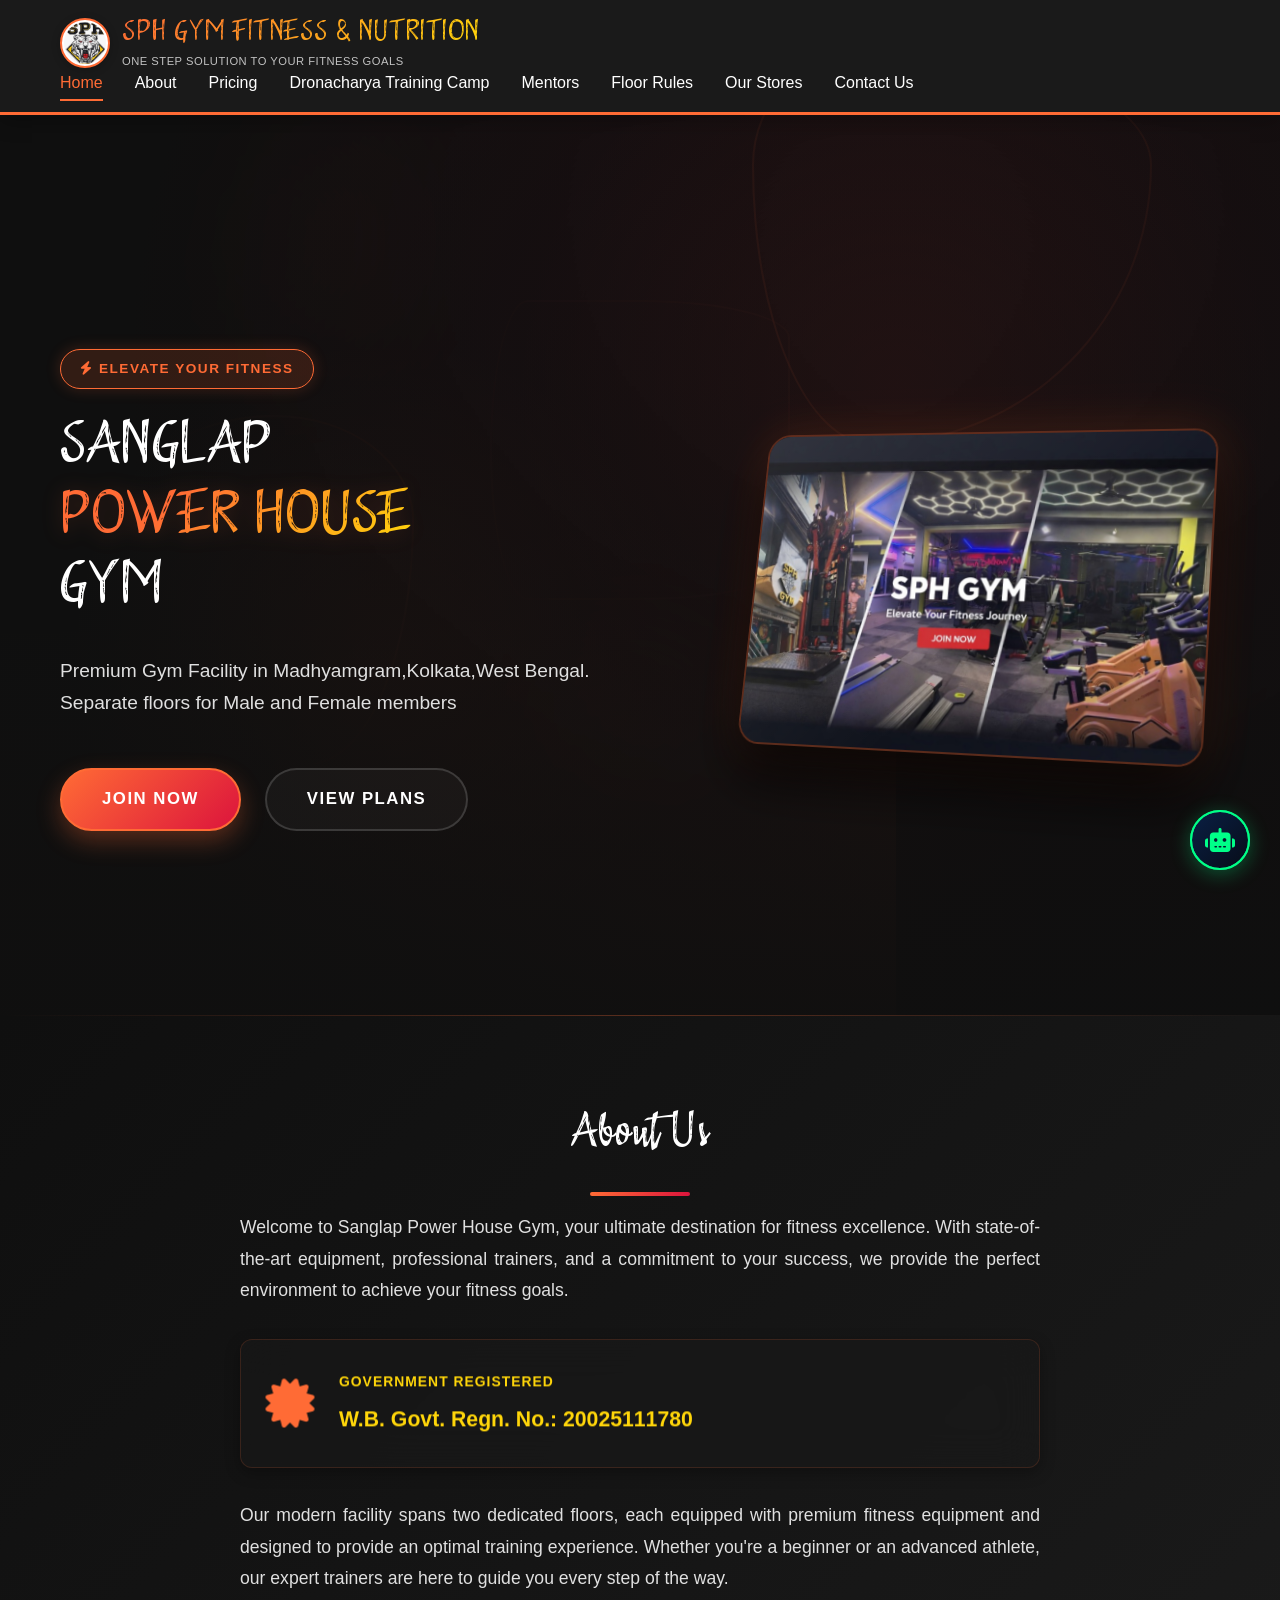
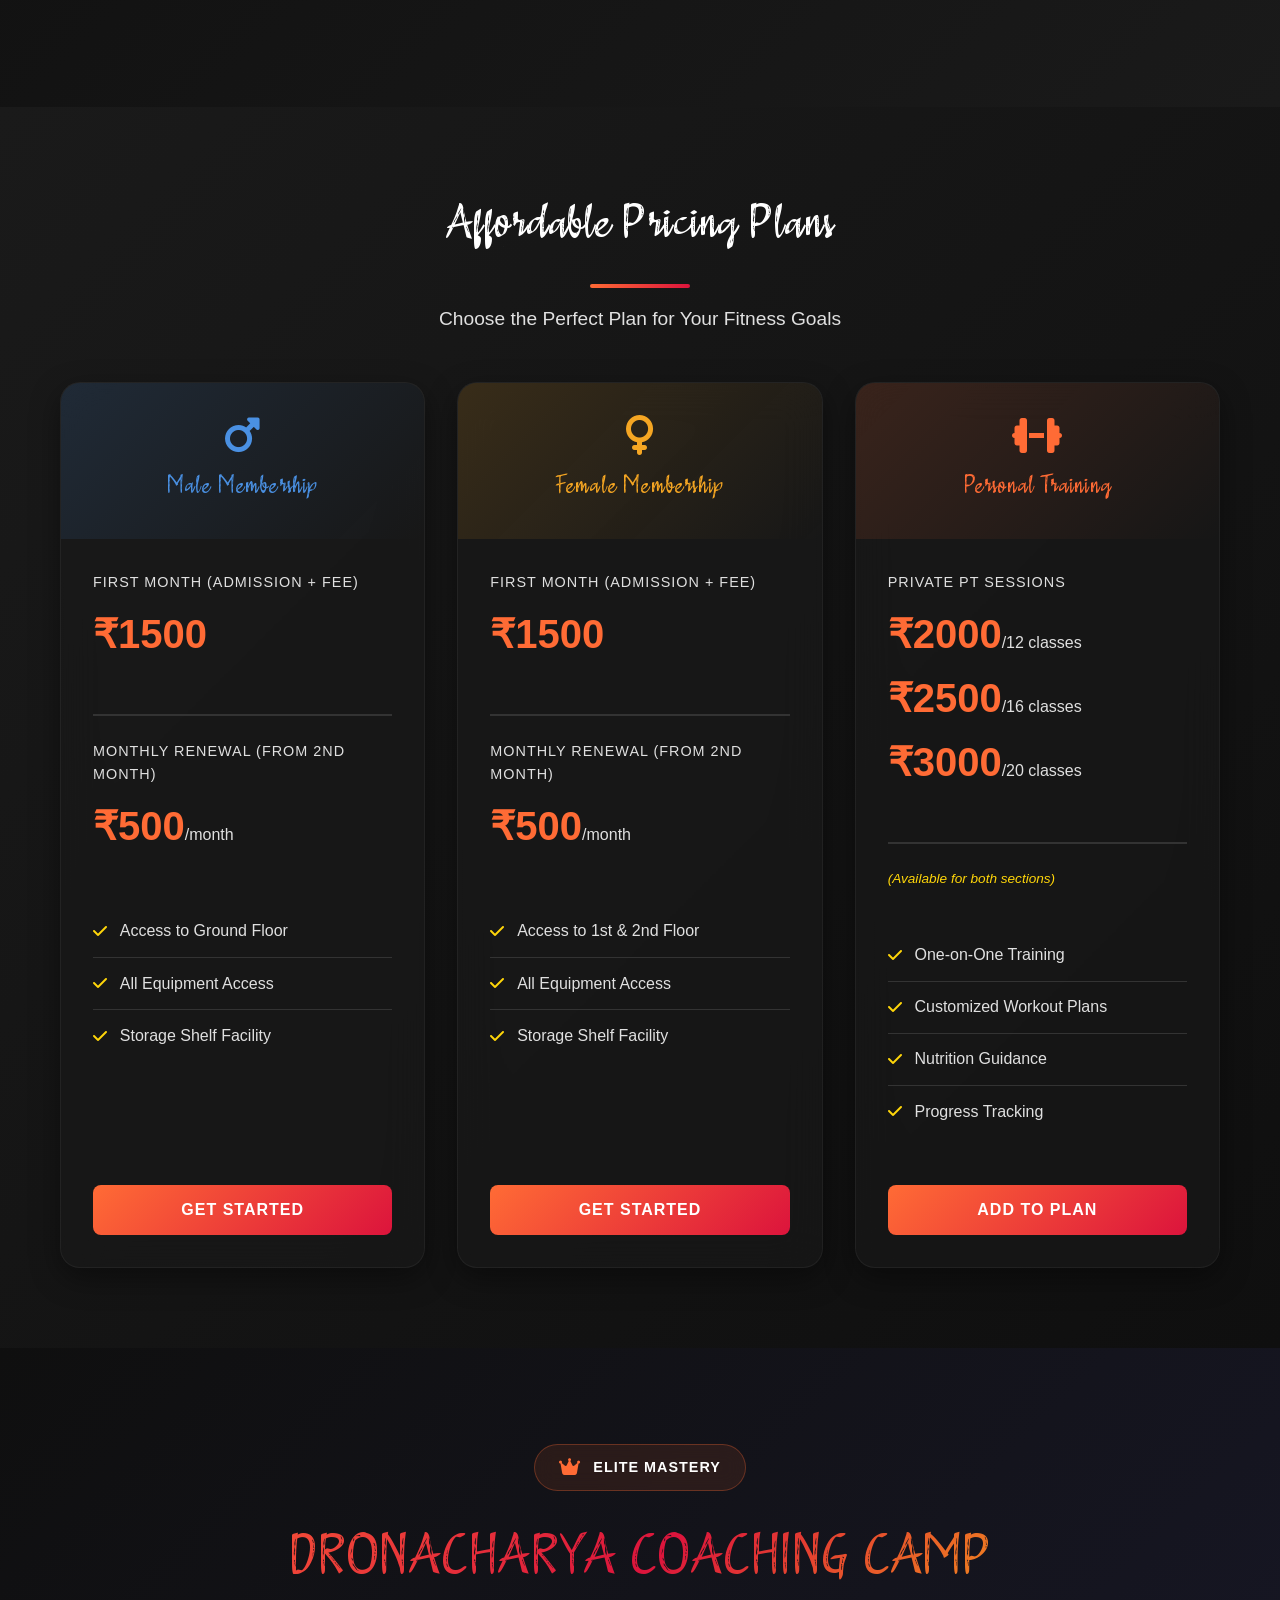
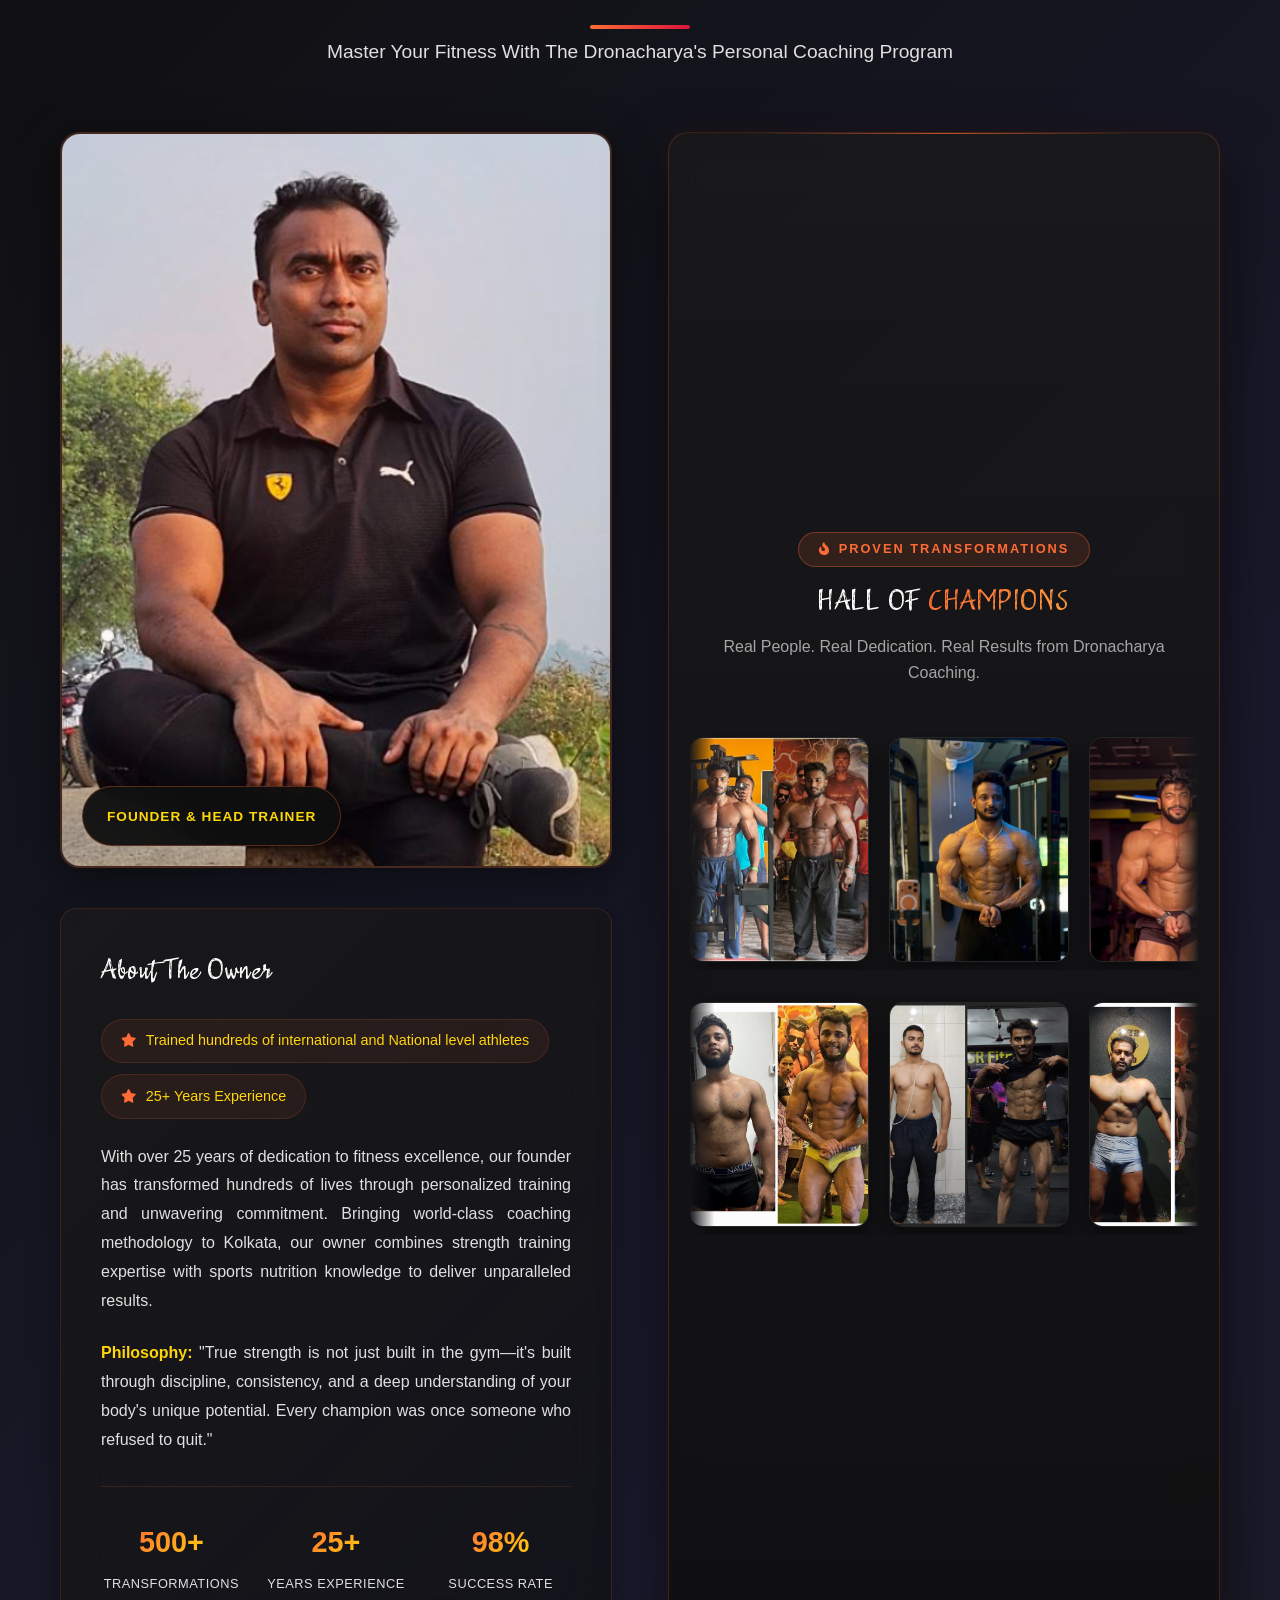
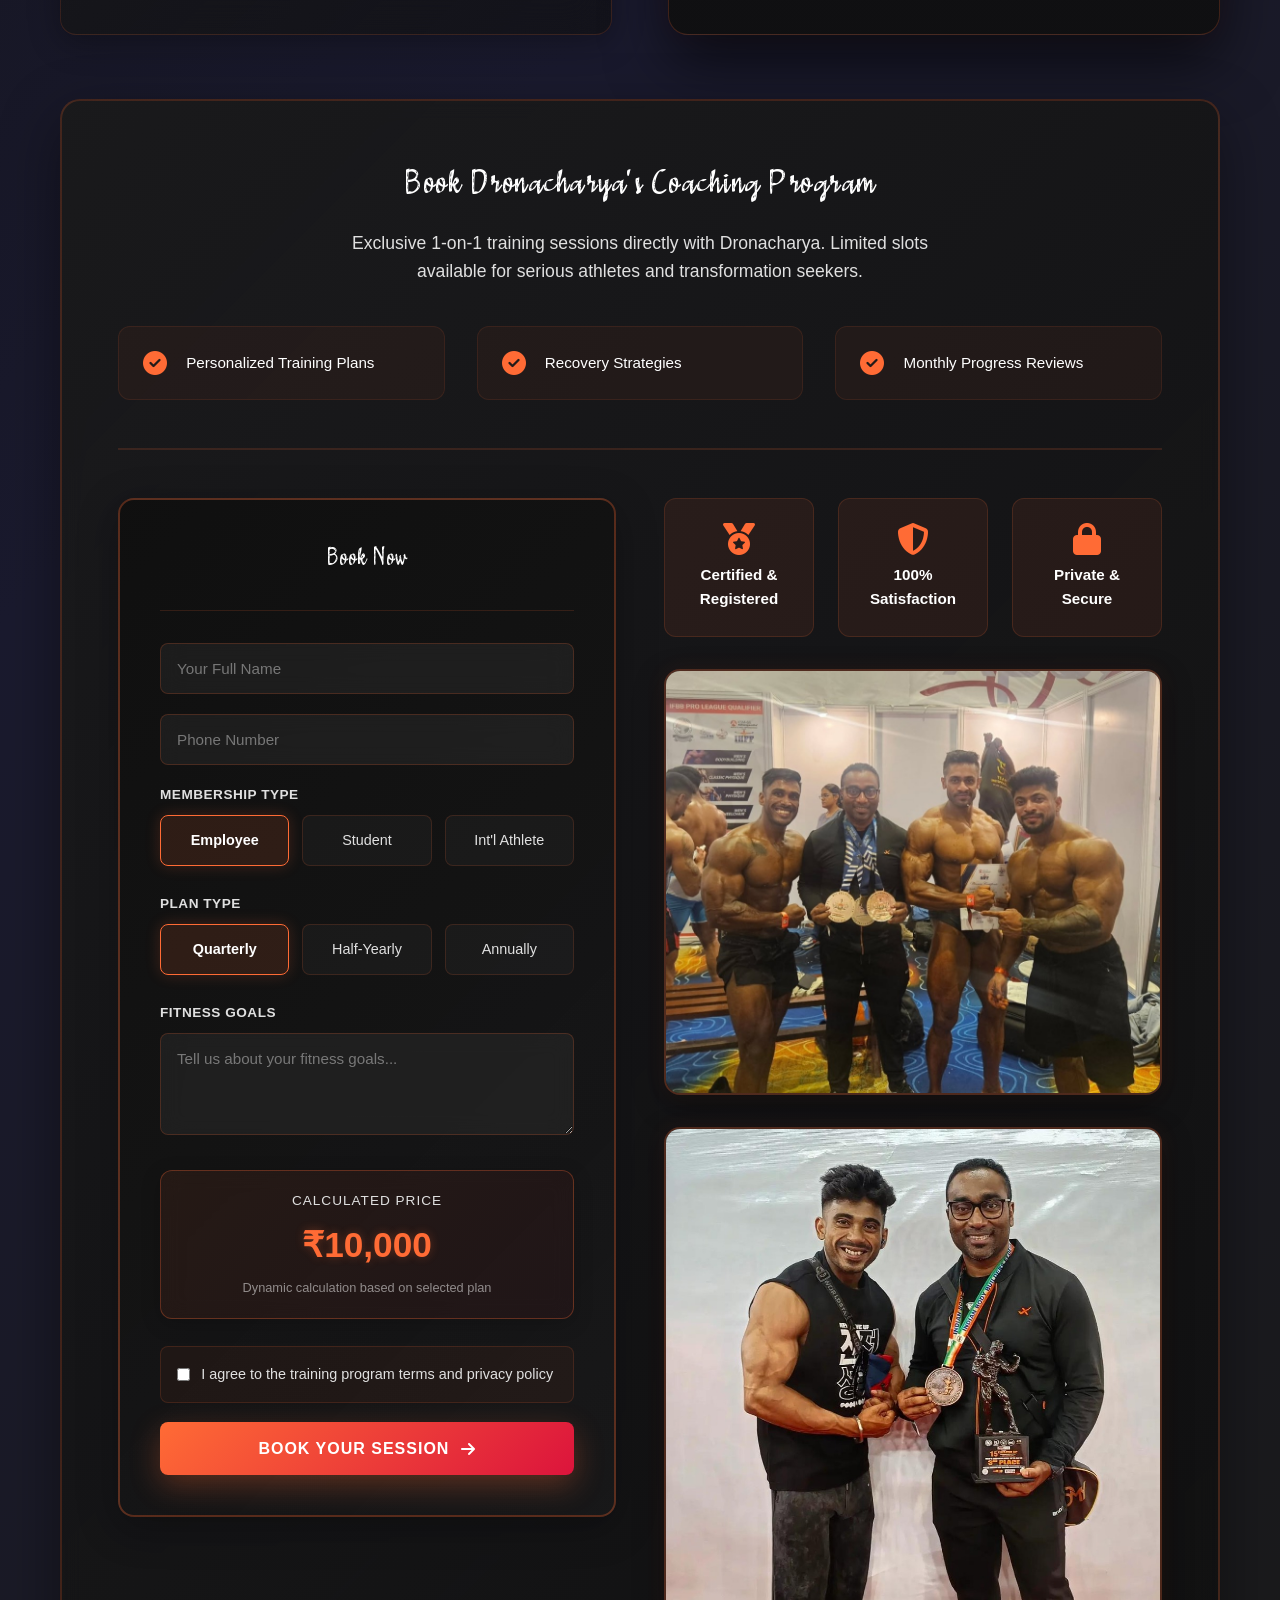
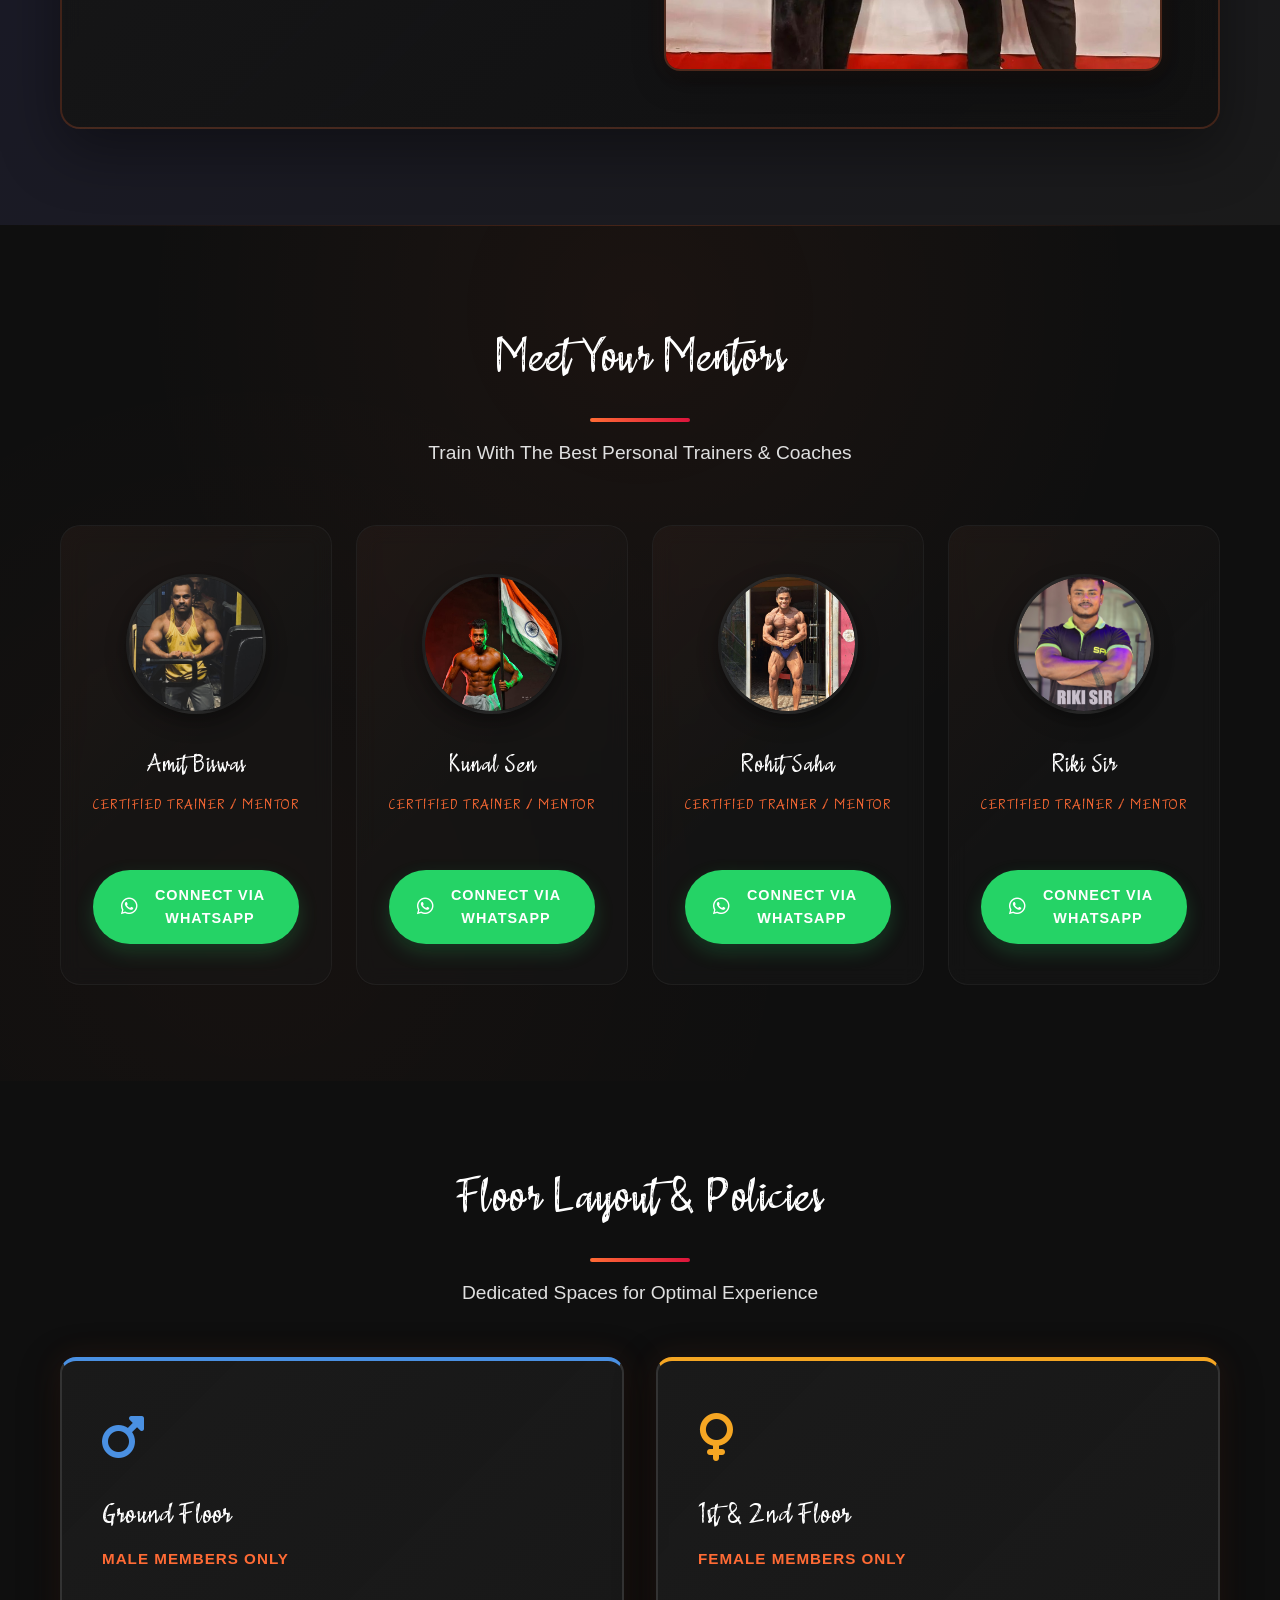
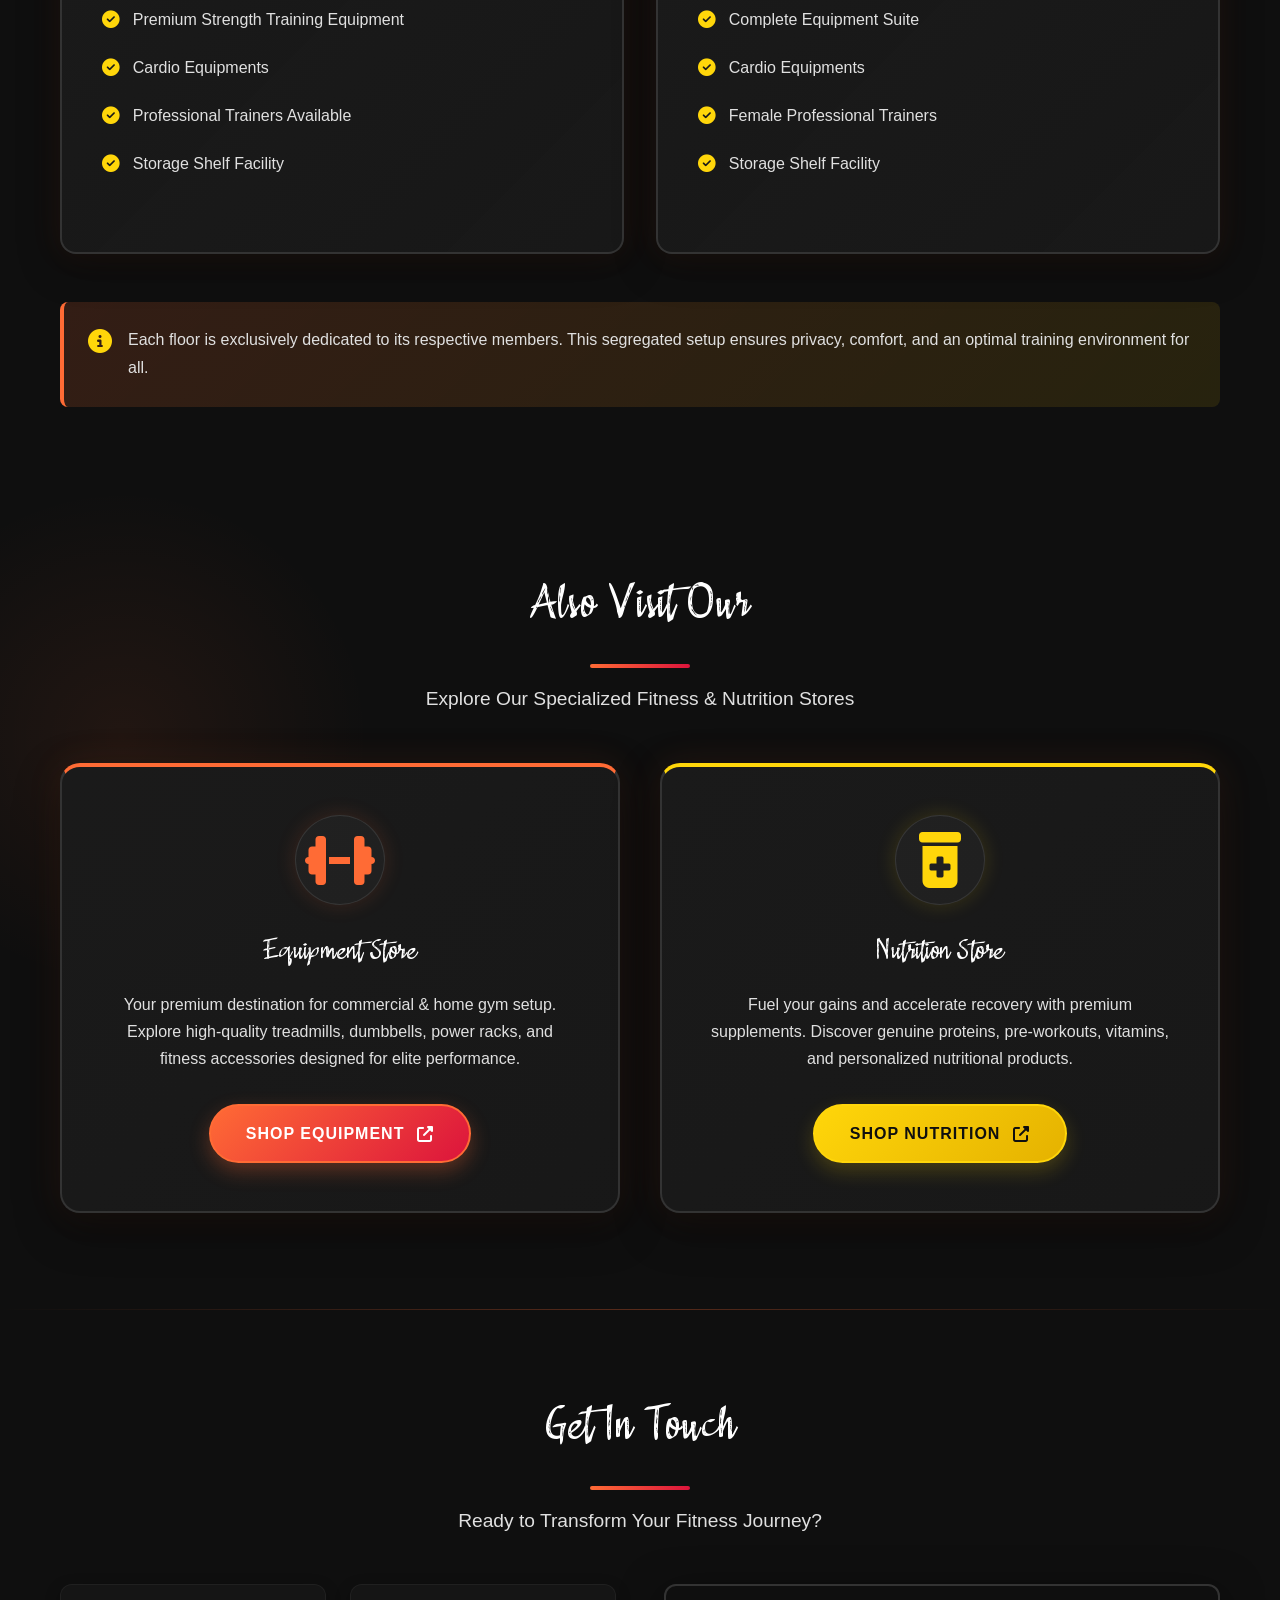
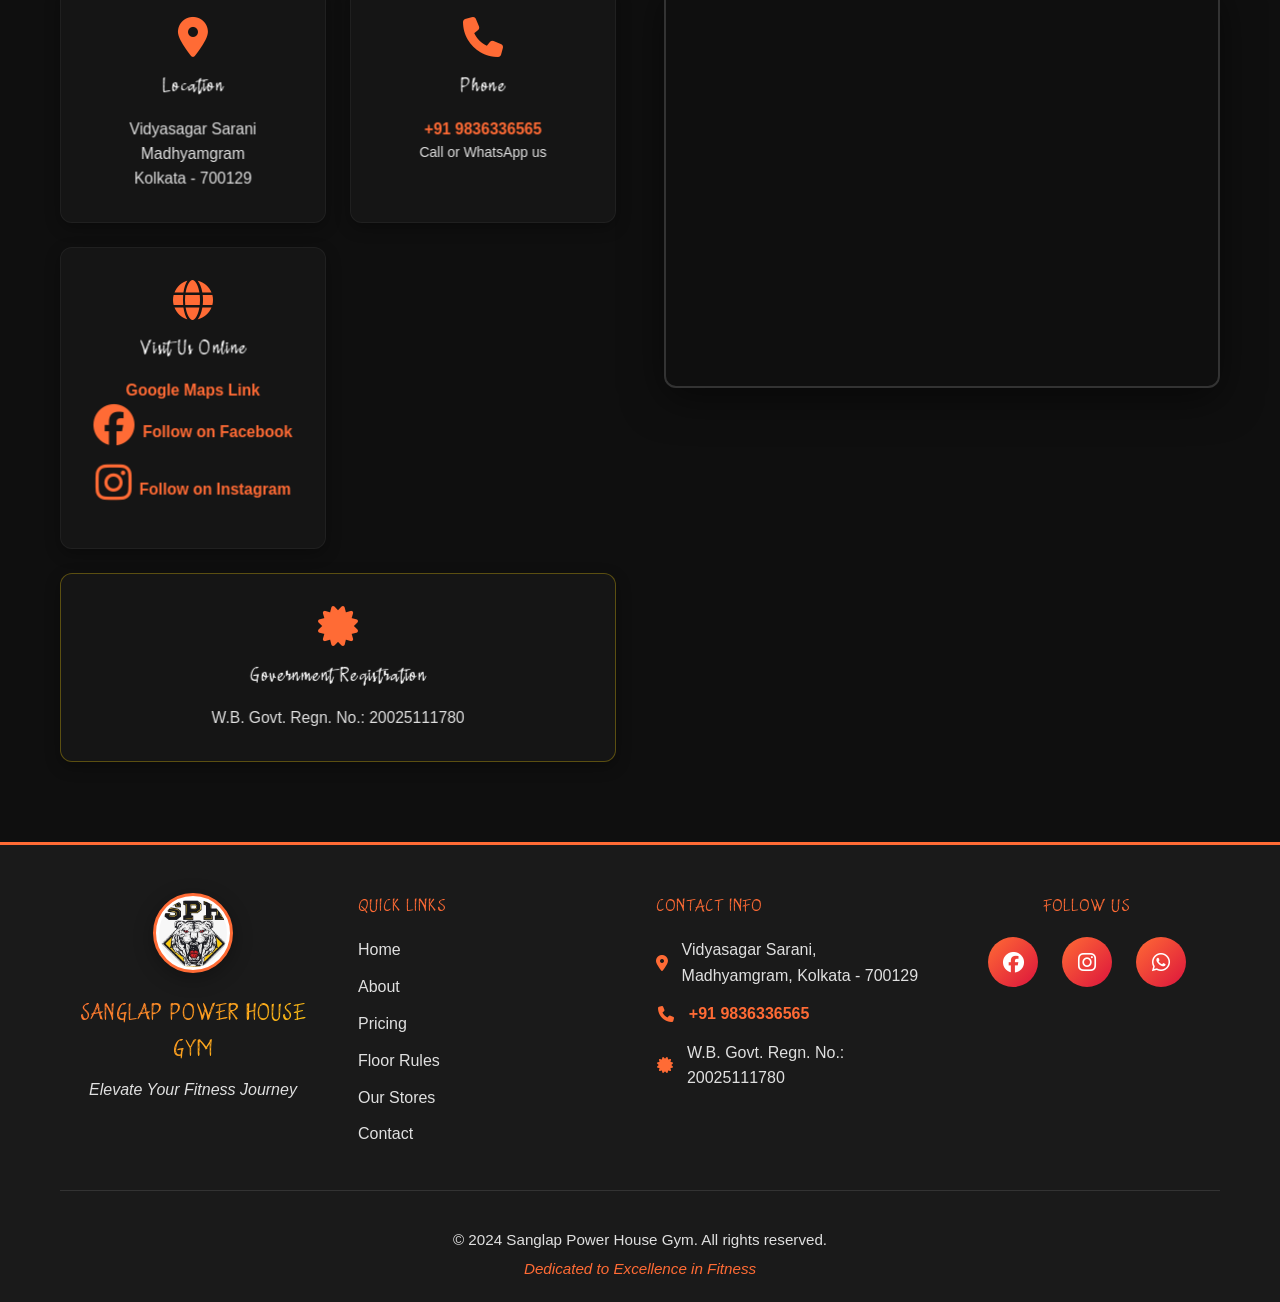
==== commit 1084f359: "Apply Adistro custom font to all titles, headings, card titles, and mentor titles across the site" ====
--- a/frontend/index.html
+++ b/frontend/index.html
@@ -15,10 +15,10 @@
     <link
         href="https://fonts.googleapis.com/css2?family=Montserrat:wght@400;500;700;900&family=Outfit:wght@300;400;500;600;700;800&display=swap"
         rel="stylesheet">
-    <link rel="stylesheet" href="css/style.css?v=5.6">
-    <link rel="stylesheet" href="css/dronacharya-section.css?v=5.4">
-    <link rel="stylesheet" href="css/drona-ai.css?v=5.0">
-    <link rel="stylesheet" href="css/mentors.css?v=5.0">
+    <link rel="stylesheet" href="css/style.css?v=5.7">
+    <link rel="stylesheet" href="css/dronacharya-section.css?v=5.5">
+    <link rel="stylesheet" href="css/drona-ai.css?v=5.1">
+    <link rel="stylesheet" href="css/mentors.css?v=5.3">
     <link rel="stylesheet" href="https://cdnjs.cloudflare.com/ajax/libs/font-awesome/6.4.0/css/all.min.css">
     <script src="js/security.js?v=5.0"></script>
 </head>
--- a/frontend/css/style.css
+++ b/frontend/css/style.css
@@ -85,9 +85,13 @@
     position: relative;
 }
 
-/* Big Titles Typography */
+/* All Titles & Headings Typography */
 h1,
 h2,
+h3,
+h4,
+h5,
+h6,
 .hero-title,
 .section-title,
 .dronacharya-title,
@@ -95,18 +99,29 @@
 .training-title,
 .bio-title,
 .gallery-title,
-.footer-brand h3 {
+.gym-name,
+.mentor-name,
+.mentor-title,
+.plan-name,
+.pricing-header h3,
+.floor-card h3,
+.store-card h3,
+.contact-item h3,
+.footer-brand h3,
+.footer-links h4,
+.footer-contact h4,
+.footer-social h4,
+[class*="-title"] {
     font-family: 'Adistro', 'a Adistro', 'Montserrat', sans-serif;
-    letter-spacing: 1.5px;
-}
-
-h3,
-h4,
-h5,
-h6,
-.gym-name,
+    letter-spacing: 1.2px;
+}
+
+/* Button & Interactive Typography */
 .cta-button,
-.pricing-btn {
+.pricing-btn,
+.nav-link,
+.btn,
+button {
     font-family: 'Montserrat', sans-serif;
 }
 
@@ -169,13 +184,14 @@
 }
 
 .gym-name {
+    font-family: 'Adistro', 'a Adistro', 'Montserrat', sans-serif;
     font-size: 1.8rem;
     background: linear-gradient(135deg, var(--color-primary), var(--color-accent));
     -webkit-background-clip: text;
     -webkit-text-fill-color: transparent;
     background-clip: text;
-    font-weight: 900;
-    letter-spacing: 2px;
+    font-weight: 800;
+    letter-spacing: 1.5px;
     line-height: 1.2;
 }
 
@@ -1208,6 +1224,7 @@
 .footer-links h4,
 .footer-contact h4,
 .footer-social h4 {
+    font-family: 'Adistro', 'a Adistro', 'Montserrat', sans-serif;
     font-size: 1.1rem;
     margin-bottom: 1rem;
     color: var(--color-primary);
--- a/frontend/css/dronacharya-section.css
+++ b/frontend/css/dronacharya-section.css
@@ -627,8 +627,10 @@
 }
 
 .booking-header h4 {
+    font-family: 'Adistro', 'a Adistro', 'Montserrat', sans-serif;
     font-size: 1.5rem;
     font-weight: 700;
+    letter-spacing: 1px;
     color: var(--color-text);
     margin-bottom: 0.5rem;
 }
--- a/frontend/css/drona-ai.css
+++ b/frontend/css/drona-ai.css
@@ -3,6 +3,29 @@
    SPH Gym Premium Futuristic Design System
    Colors: Deep Navy (#0A1F44), Neon Green (#00FF88), White (#FFFFFF)
    ========================================================================== */
+
+/* Custom Font - Adistro */
+@font-face {
+    font-family: 'Adistro';
+    src: url('../assets/fonts/Adistro.ttf') format('truetype'),
+         url('../assets/fonts/Adistro.otf') format('opentype'),
+         url('../assets/fonts/Adistro-YzX68.ttf') format('truetype'),
+         url('../assets/fonts/Adistro-8MePB.otf') format('opentype');
+    font-weight: 100 900;
+    font-style: normal;
+    font-display: swap;
+}
+
+@font-face {
+    font-family: 'a Adistro';
+    src: url('../assets/fonts/Adistro.ttf') format('truetype'),
+         url('../assets/fonts/Adistro.otf') format('opentype'),
+         url('../assets/fonts/Adistro-YzX68.ttf') format('truetype'),
+         url('../assets/fonts/Adistro-8MePB.otf') format('opentype');
+    font-weight: 100 900;
+    font-style: normal;
+    font-display: swap;
+}
 
 /* Variables */
 :root {
@@ -158,10 +181,11 @@
 }
 
 .drona-title {
+    font-family: 'Adistro', 'a Adistro', var(--drona-font);
     color: #FFFFFF;
     font-weight: 700;
-    font-size: 16px;
-    letter-spacing: 0.5px;
+    font-size: 17px;
+    letter-spacing: 0.8px;
 }
 
 .drona-status {
--- a/frontend/css/mentors.css
+++ b/frontend/css/mentors.css
@@ -1,6 +1,29 @@
 /* ============================================
    SPH GYM - MEET YOUR MENTORS SECTION
    ============================================ */
+
+/* Custom Font - Adistro */
+@font-face {
+    font-family: 'Adistro';
+    src: url('../assets/fonts/Adistro.ttf') format('truetype'),
+         url('../assets/fonts/Adistro.otf') format('opentype'),
+         url('../assets/fonts/Adistro-YzX68.ttf') format('truetype'),
+         url('../assets/fonts/Adistro-8MePB.otf') format('opentype');
+    font-weight: 100 900;
+    font-style: normal;
+    font-display: swap;
+}
+
+@font-face {
+    font-family: 'a Adistro';
+    src: url('../assets/fonts/Adistro.ttf') format('truetype'),
+         url('../assets/fonts/Adistro.otf') format('opentype'),
+         url('../assets/fonts/Adistro-YzX68.ttf') format('truetype'),
+         url('../assets/fonts/Adistro-8MePB.otf') format('opentype');
+    font-weight: 100 900;
+    font-style: normal;
+    font-display: swap;
+}
 
 .mentors {
     background-color: var(--color-dark);
@@ -155,16 +178,16 @@
 }
 
 .mentor-name {
-    font-family: 'Montserrat', sans-serif;
+    font-family: 'Adistro', 'a Adistro', 'Montserrat', sans-serif;
     font-size: 1.6rem;
-    font-weight: 900;
+    font-weight: 800;
     color: #ffffff;
     margin-bottom: 0.5rem;
-    letter-spacing: 0.5px;
+    letter-spacing: 1px;
 }
 
 .mentor-title {
-    font-family: 'Outfit', sans-serif;
+    font-family: 'Adistro', 'a Adistro', 'Outfit', sans-serif;
     font-size: 0.95rem;
     font-weight: 700;
     color: var(--color-primary);
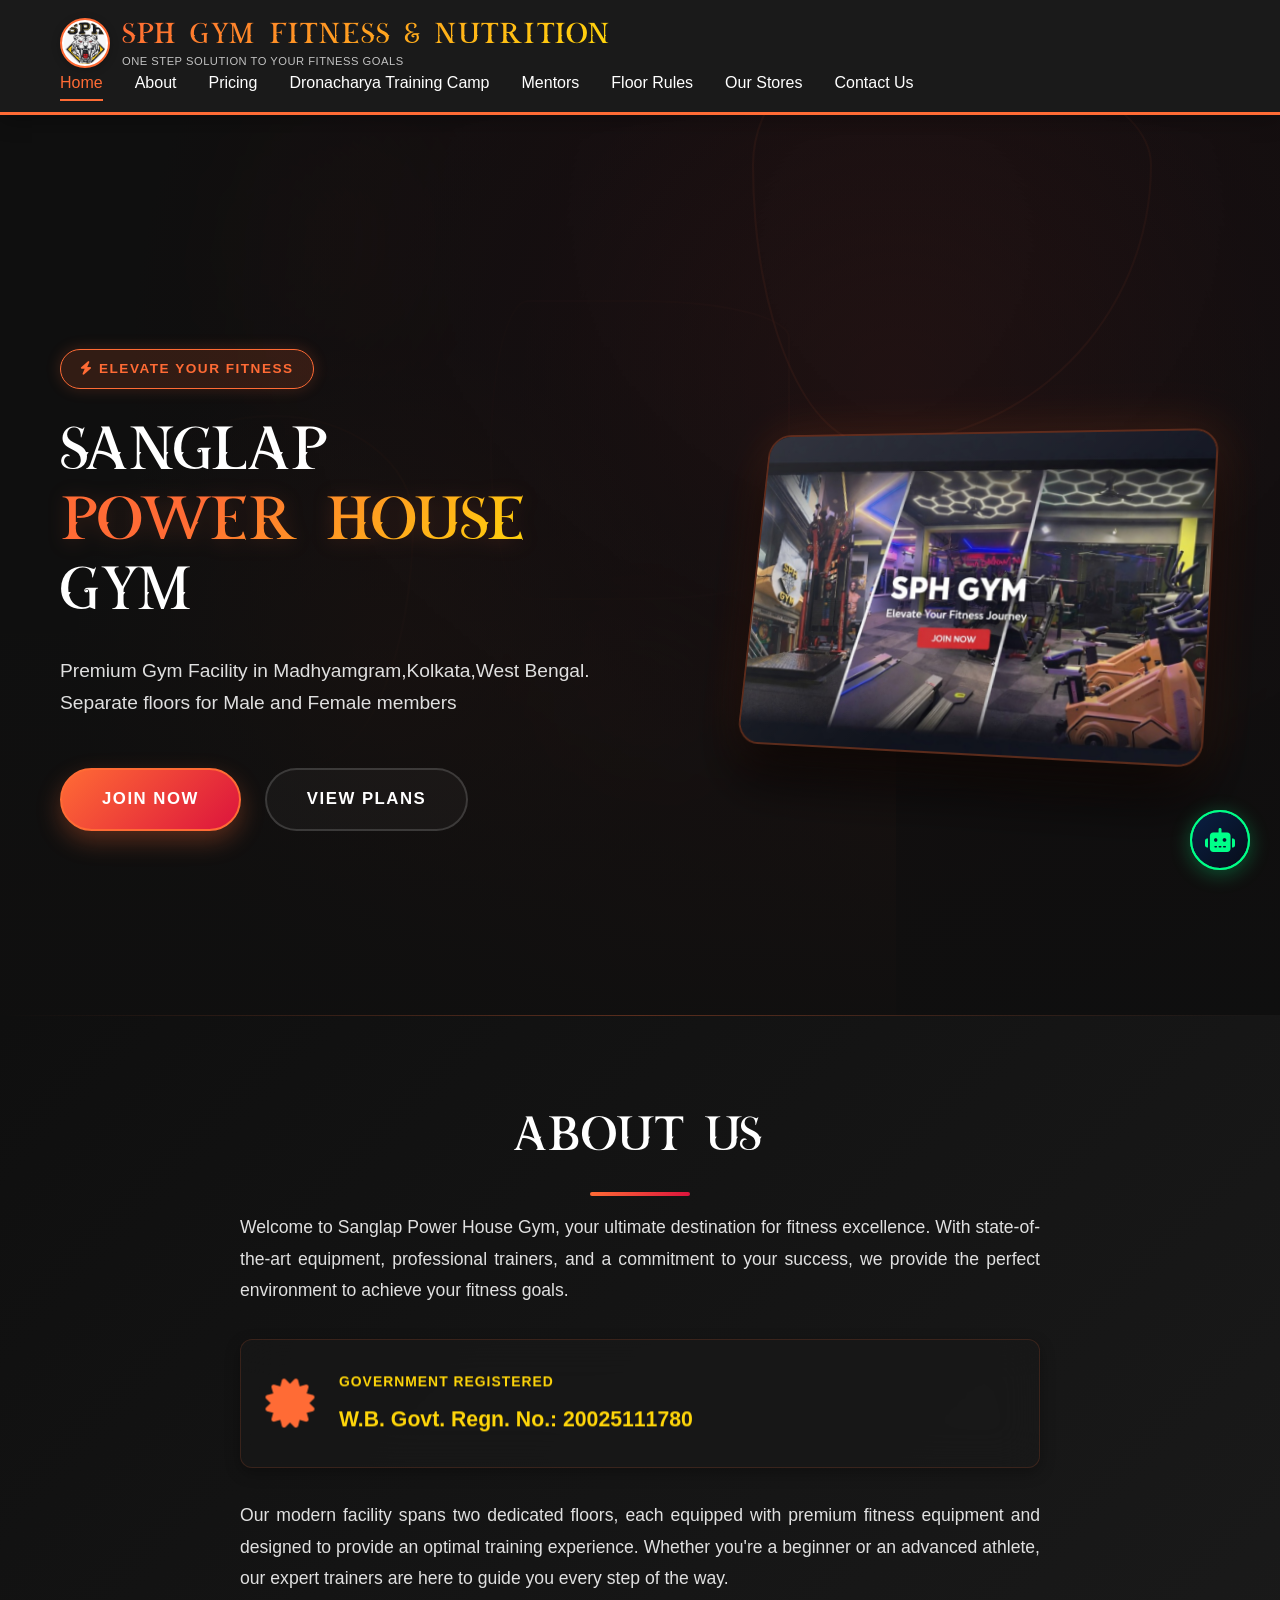
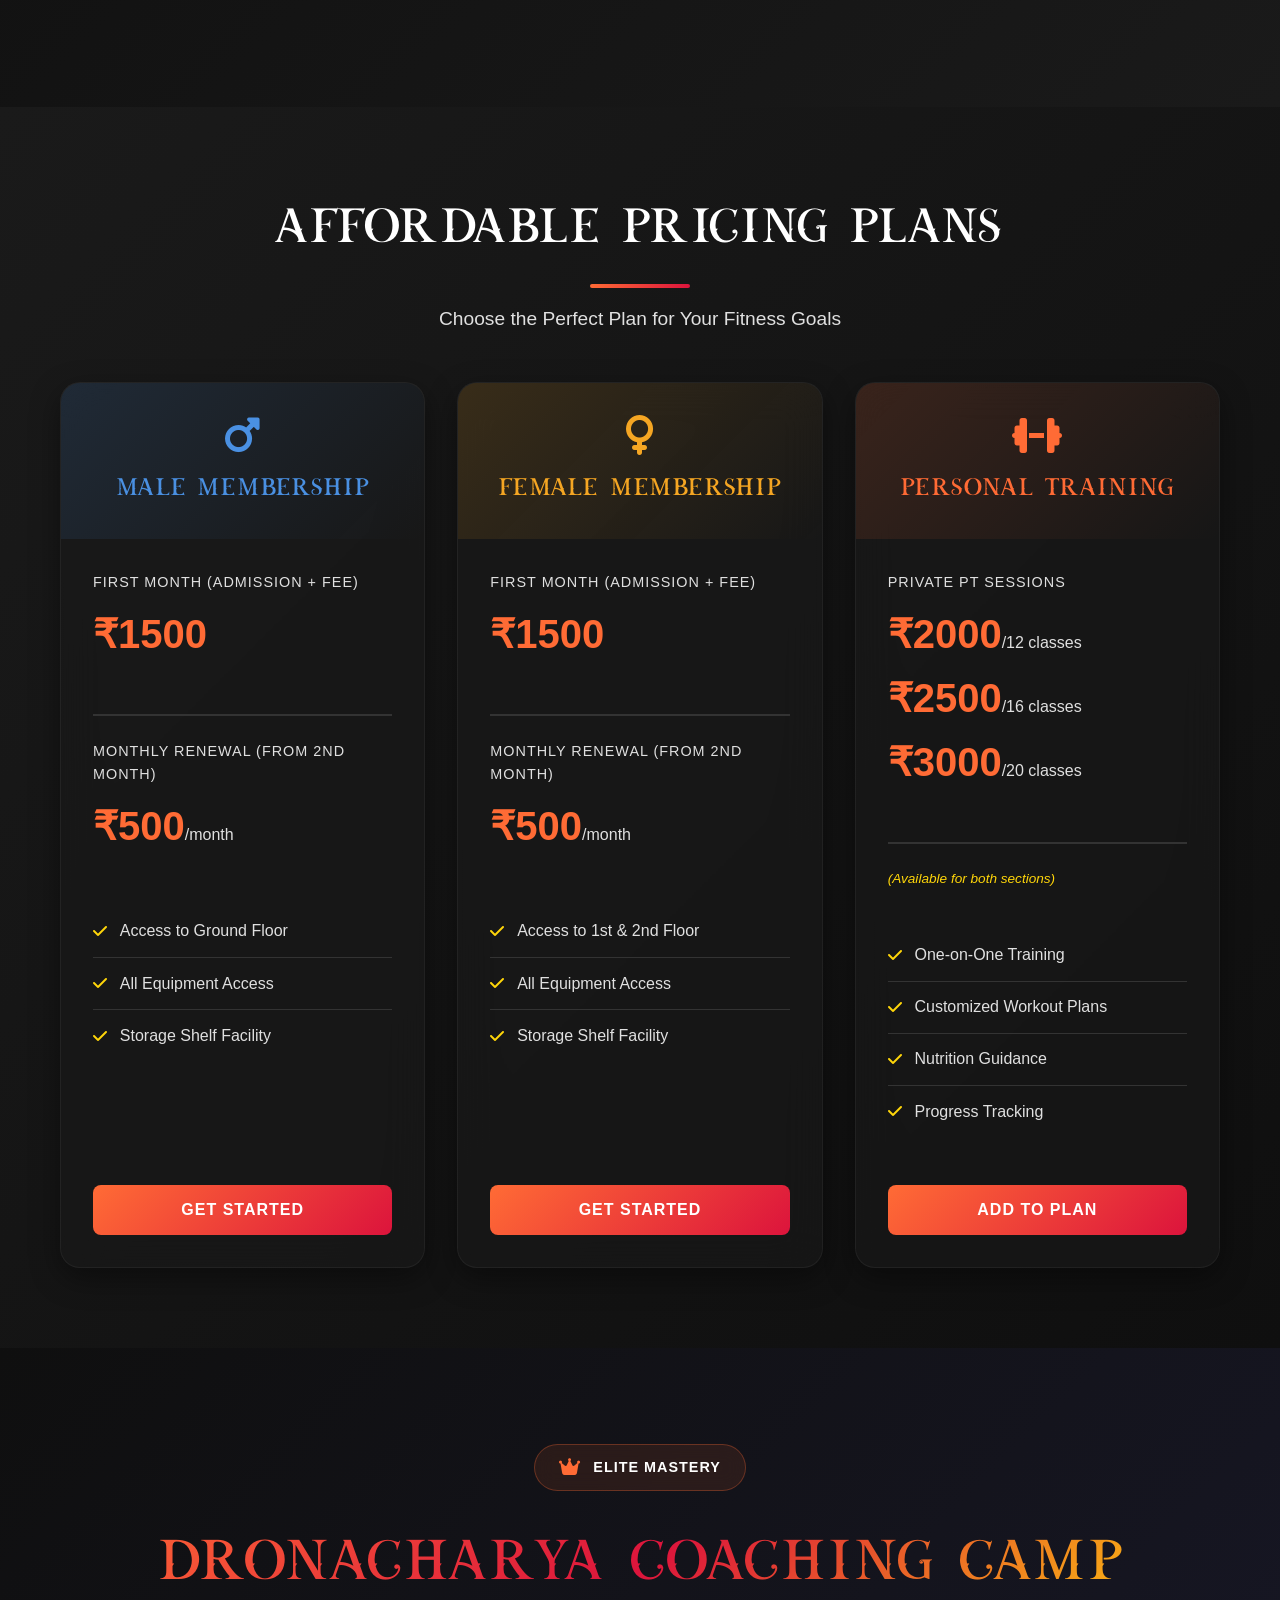
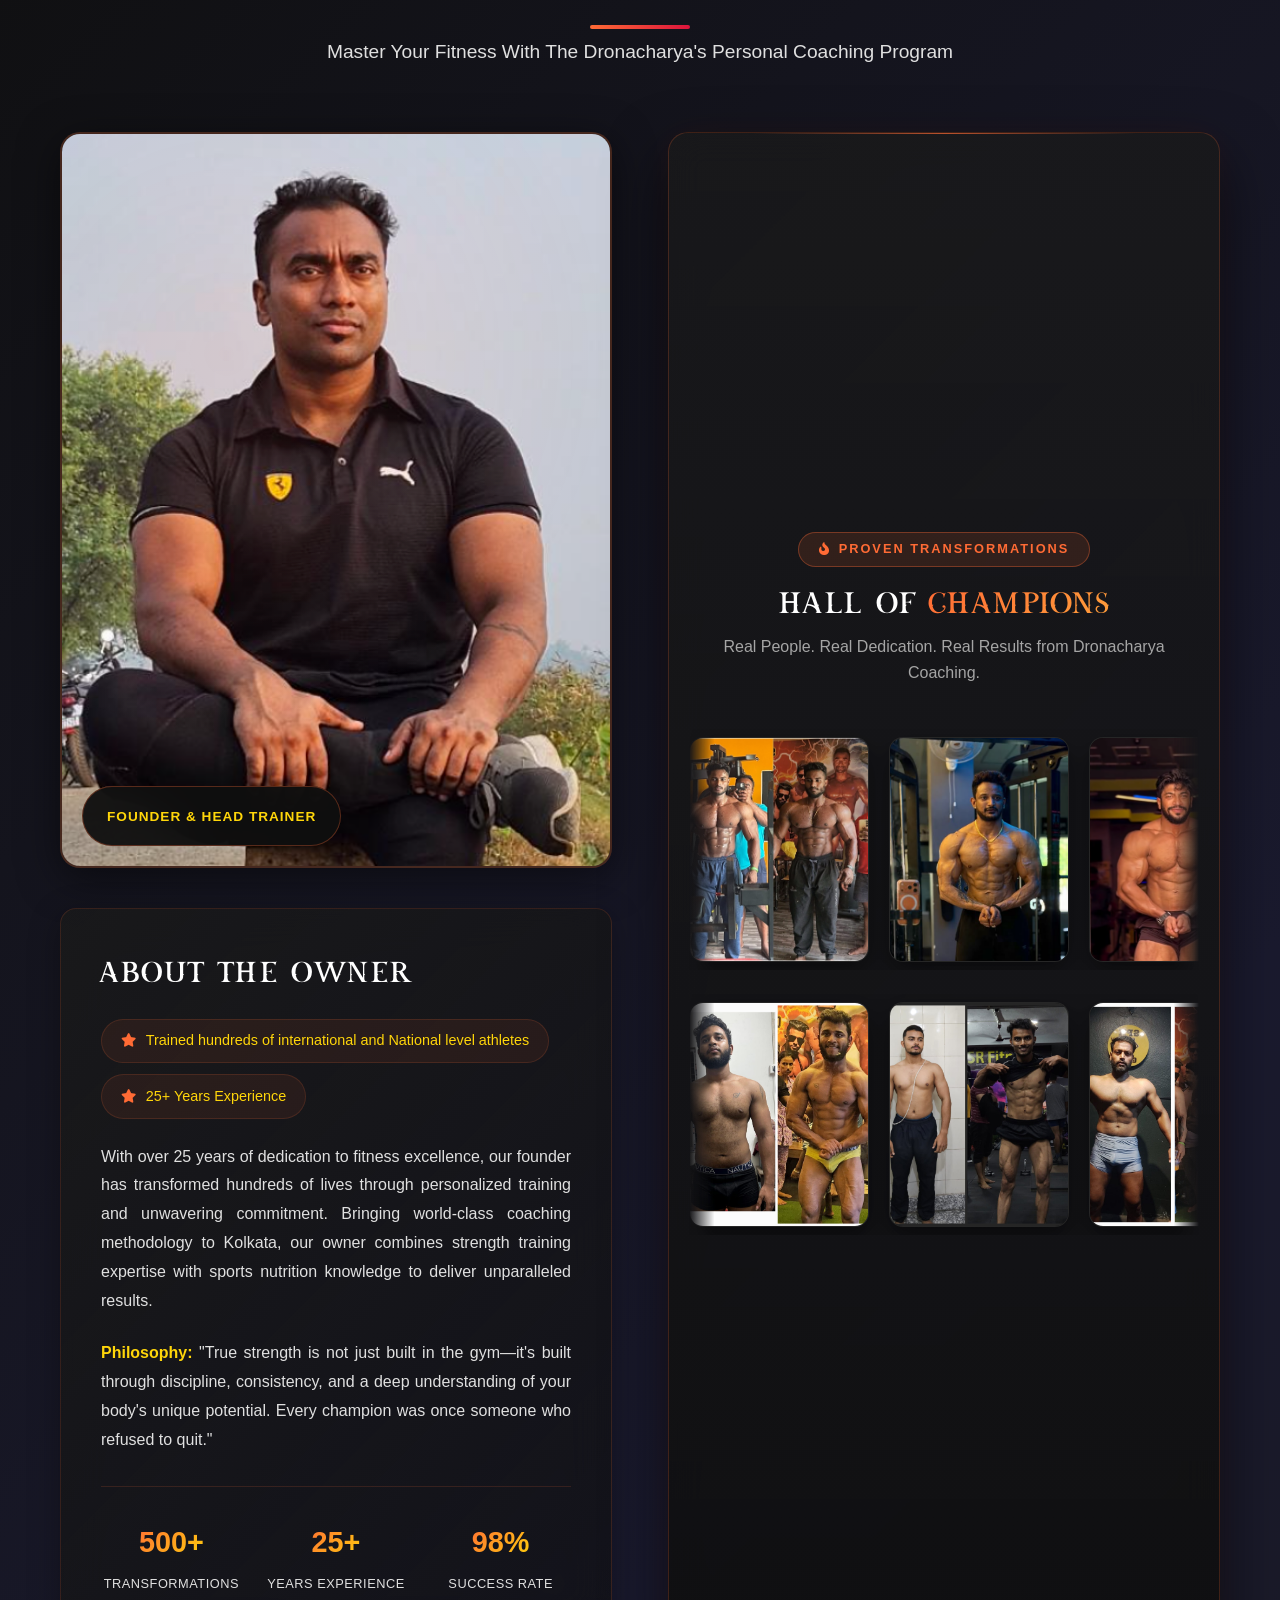
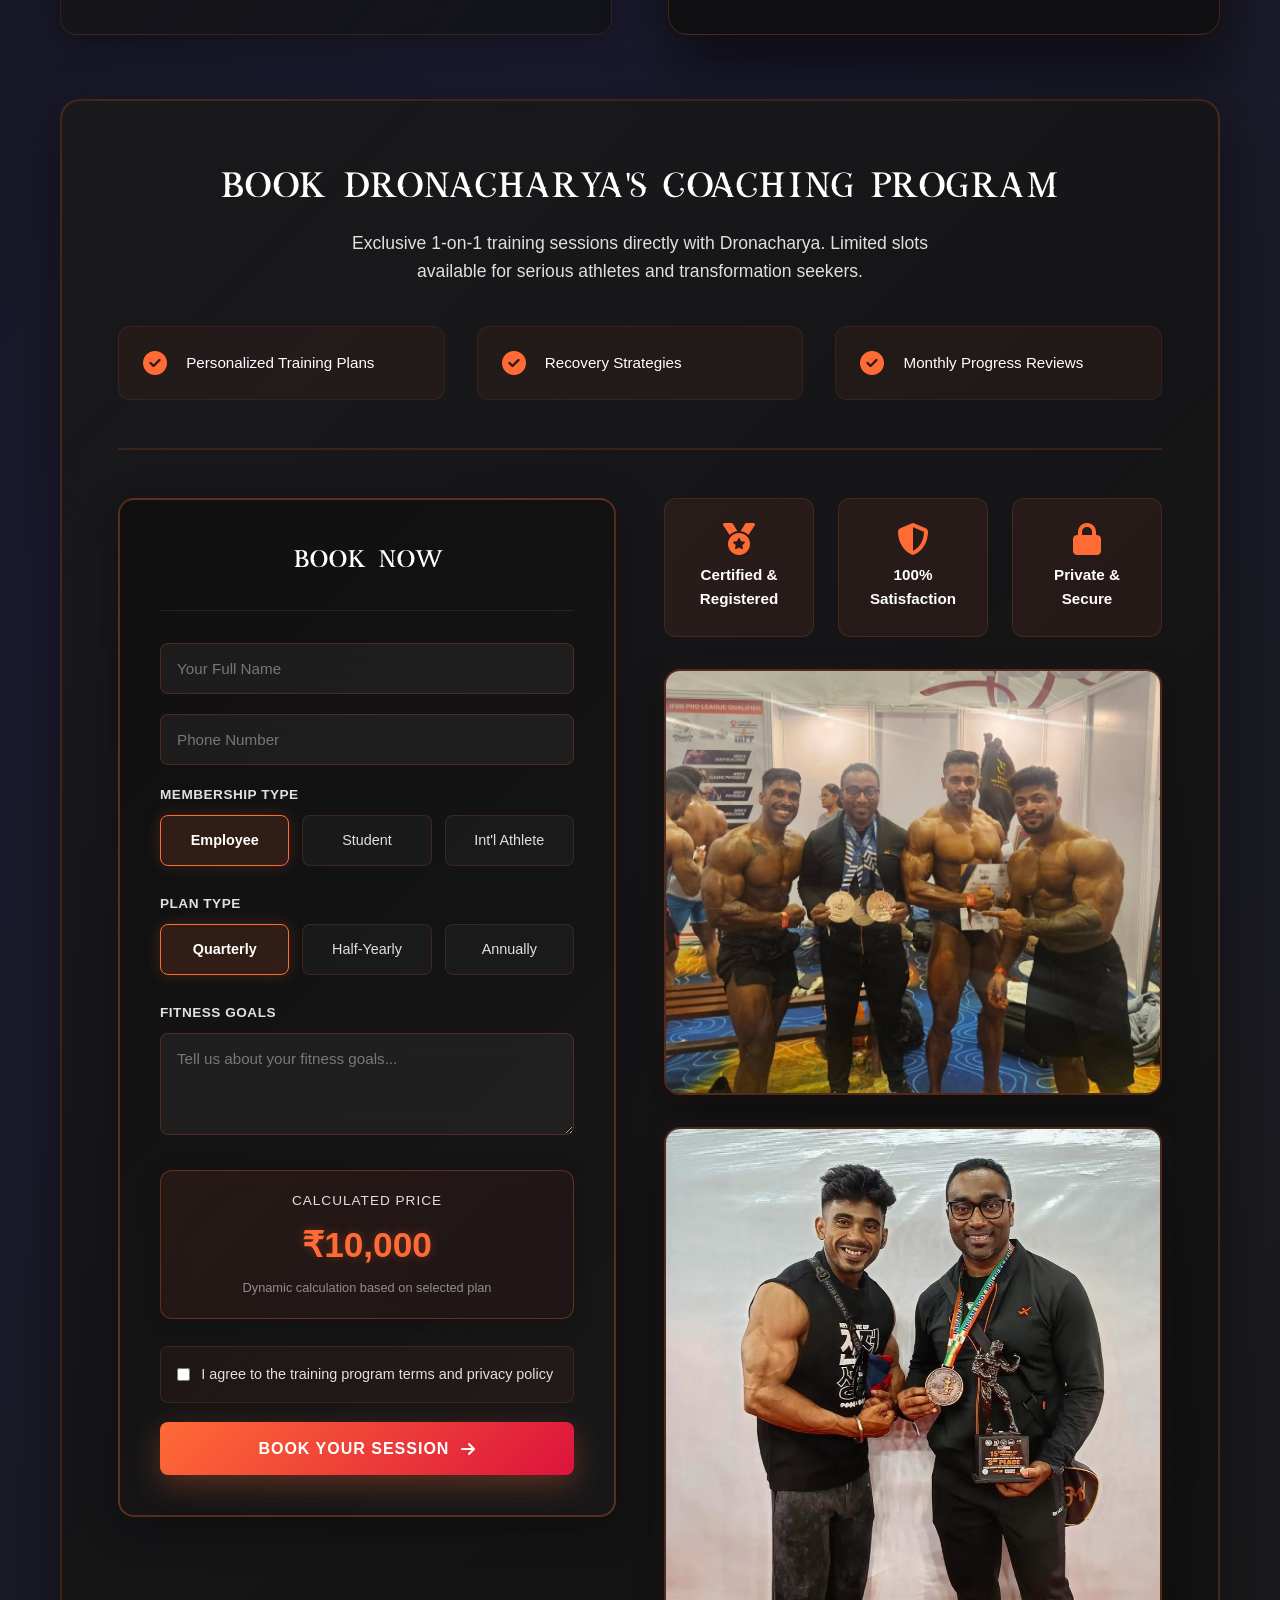
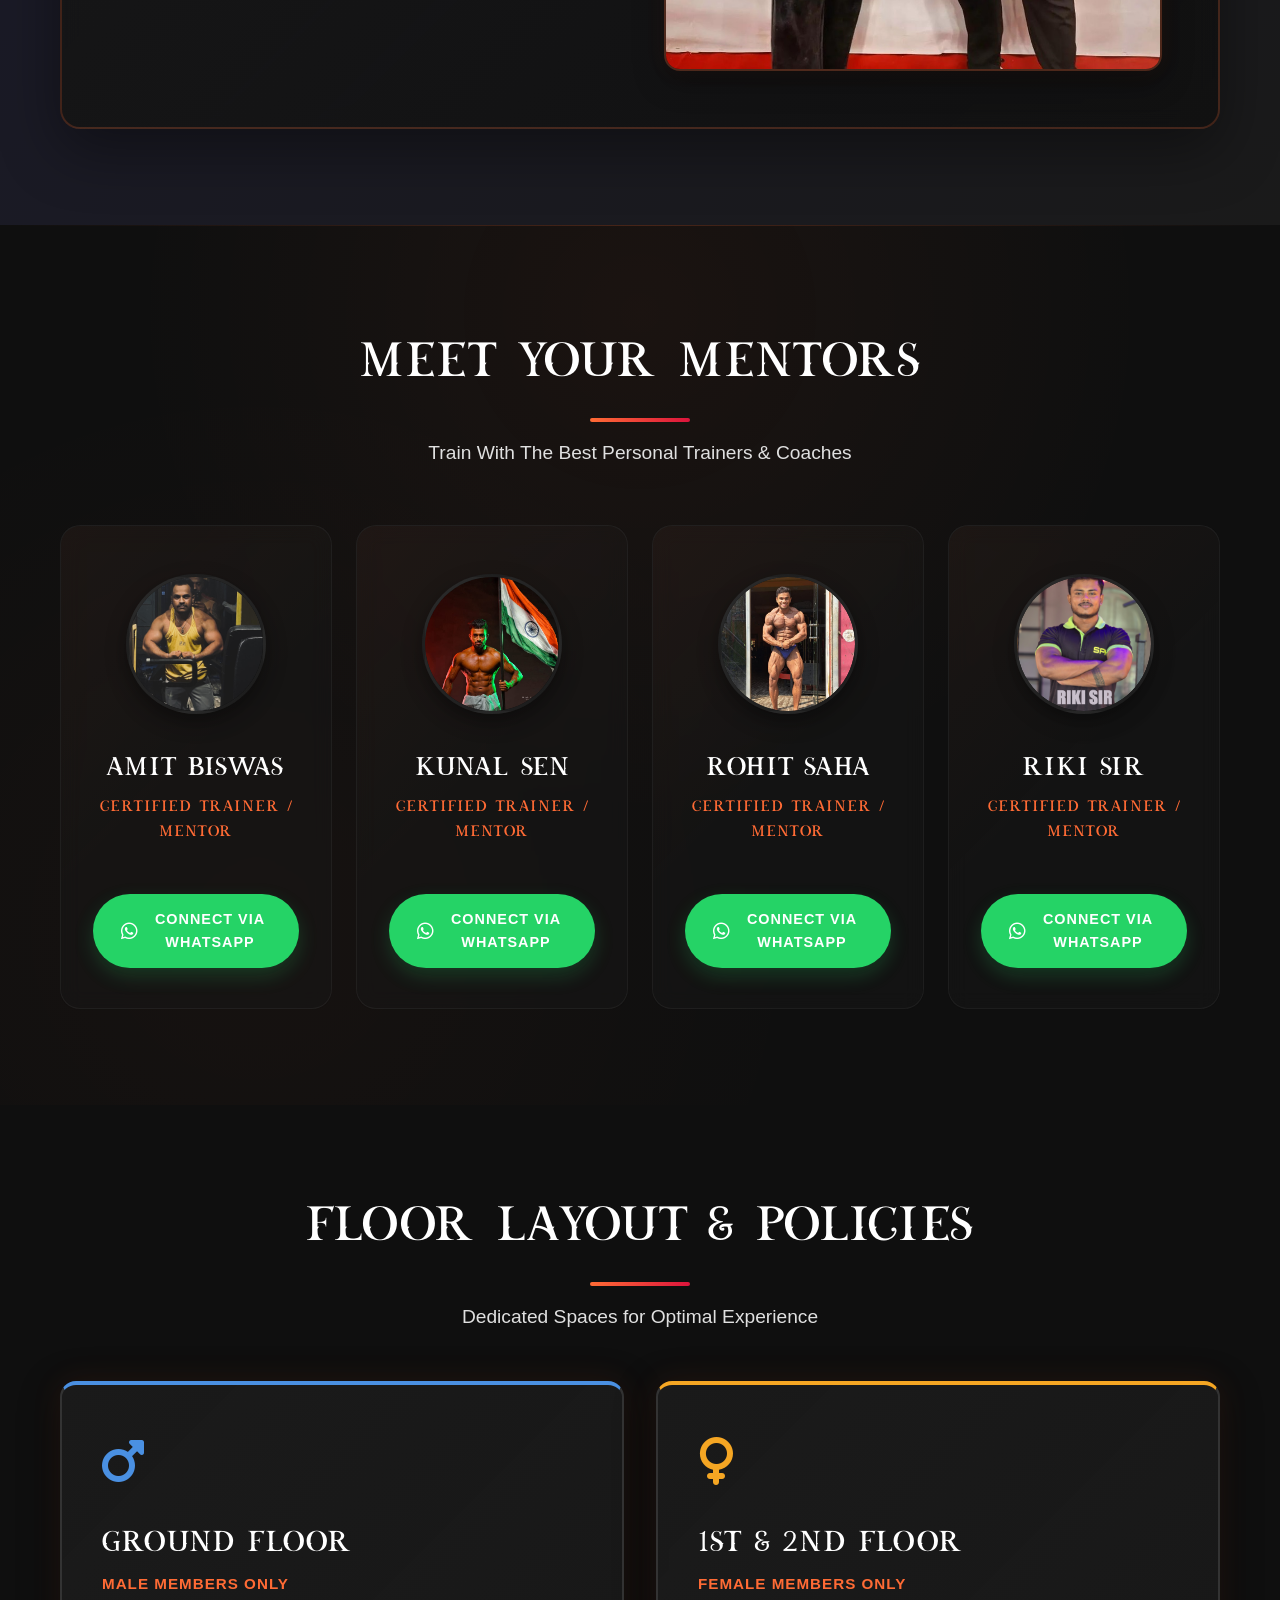
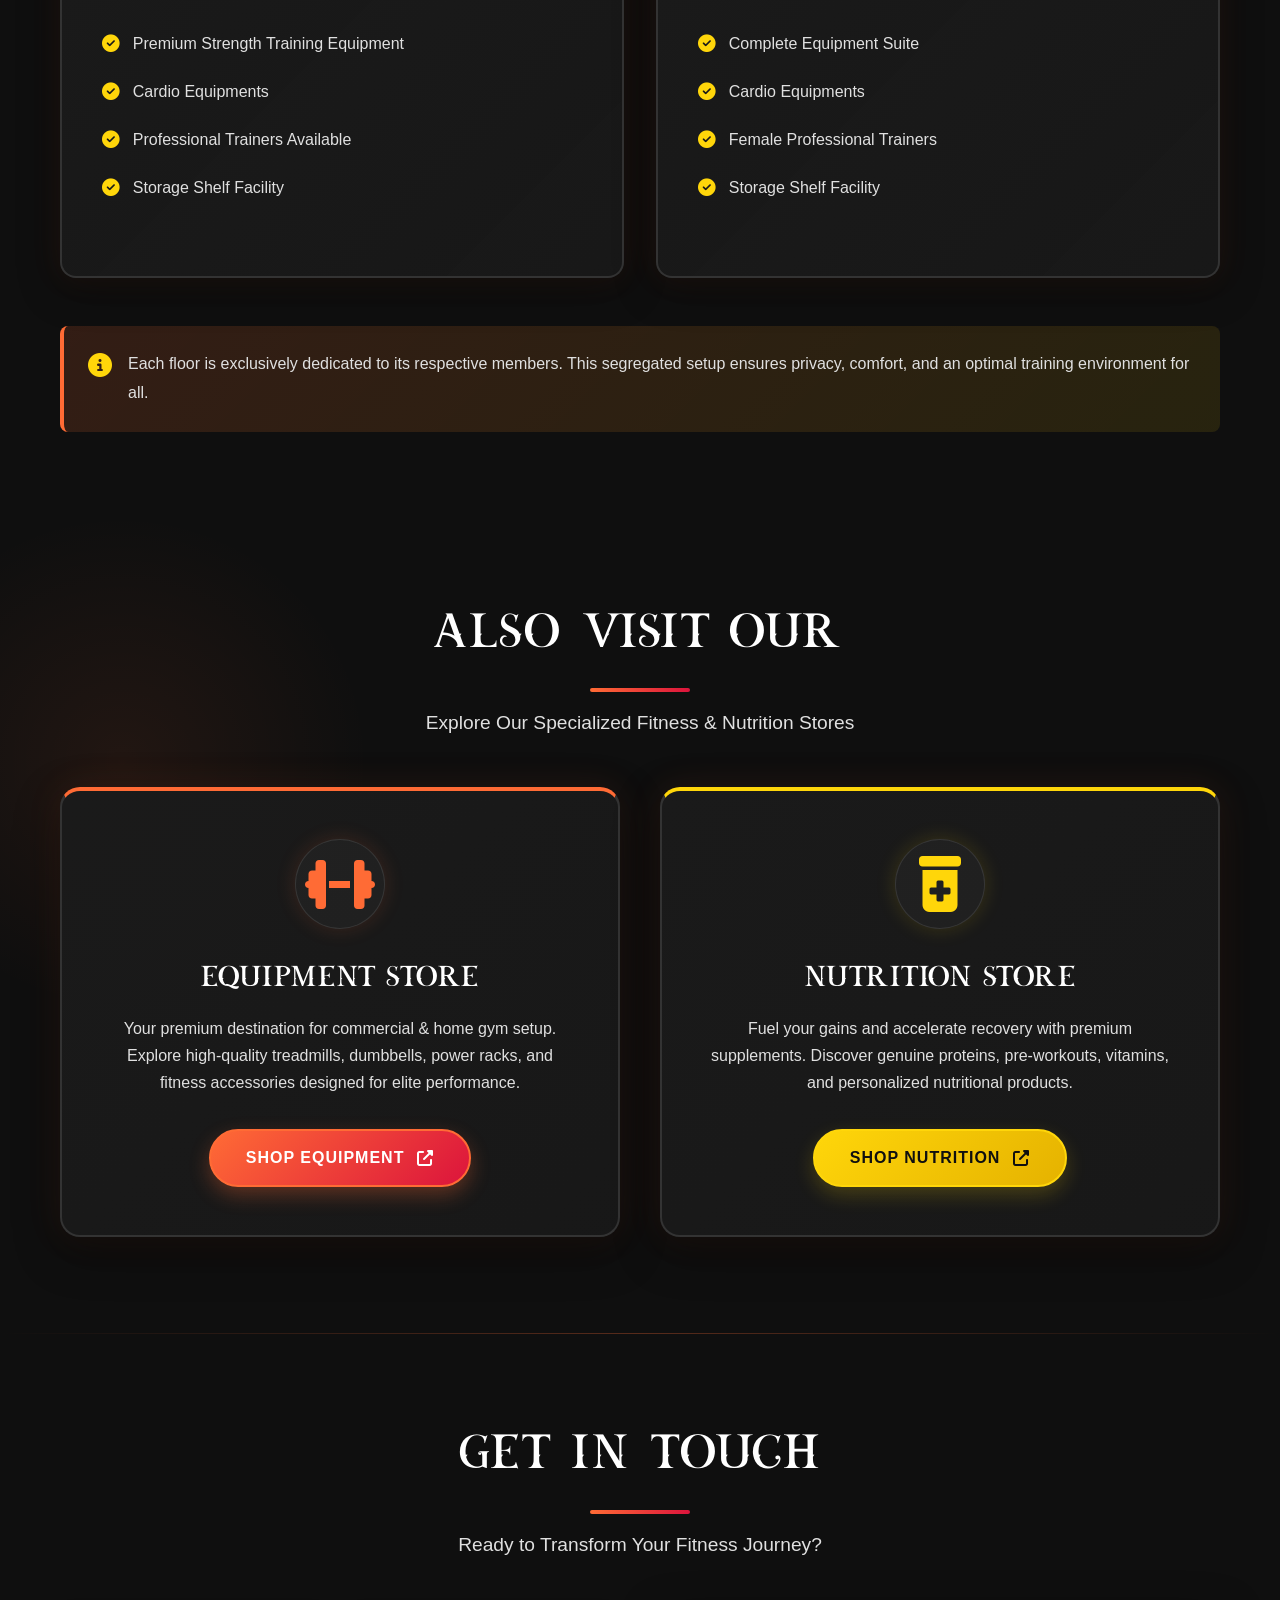
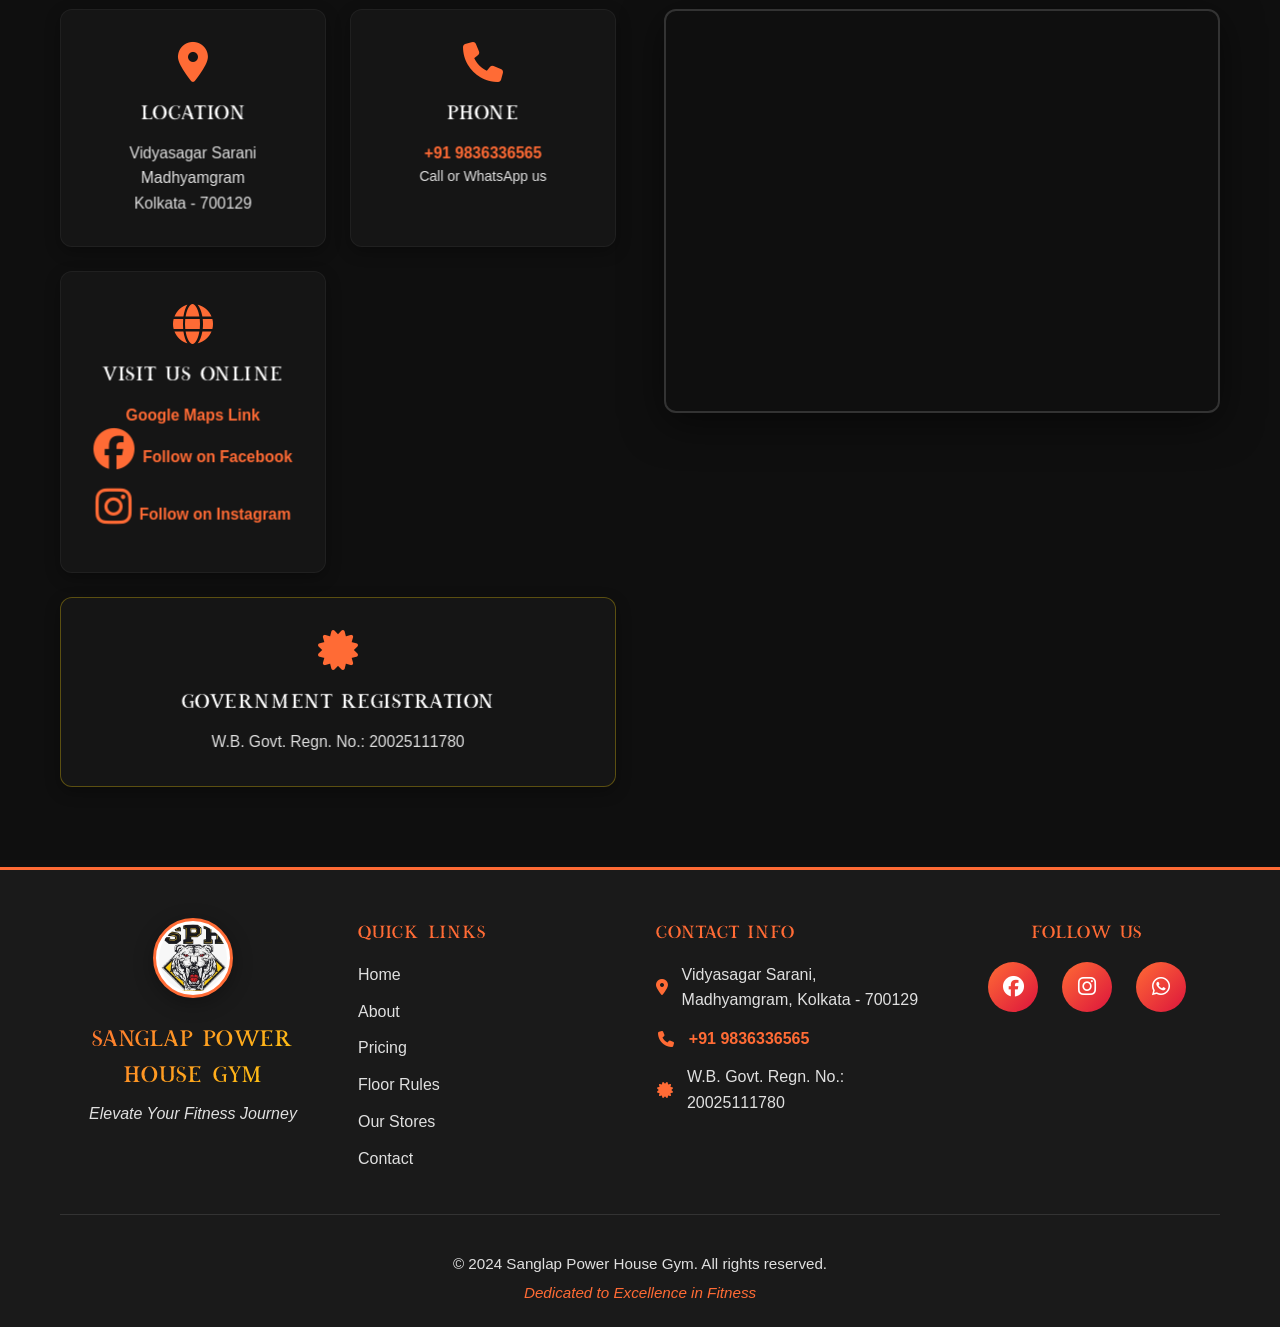
==== commit 7b3e56e1: "Use Bourdeway Professional Victorian font from font directory for all titles and headings" ====
--- a/frontend/index.html
+++ b/frontend/index.html
@@ -15,10 +15,10 @@
     <link
         href="https://fonts.googleapis.com/css2?family=Montserrat:wght@400;500;700;900&family=Outfit:wght@300;400;500;600;700;800&display=swap"
         rel="stylesheet">
-    <link rel="stylesheet" href="css/style.css?v=5.7">
-    <link rel="stylesheet" href="css/dronacharya-section.css?v=5.5">
-    <link rel="stylesheet" href="css/drona-ai.css?v=5.1">
-    <link rel="stylesheet" href="css/mentors.css?v=5.3">
+    <link rel="stylesheet" href="css/style.css?v=6.0">
+    <link rel="stylesheet" href="css/dronacharya-section.css?v=6.0">
+    <link rel="stylesheet" href="css/drona-ai.css?v=6.0">
+    <link rel="stylesheet" href="css/mentors.css?v=6.0">
     <link rel="stylesheet" href="https://cdnjs.cloudflare.com/ajax/libs/font-awesome/6.4.0/css/all.min.css">
     <script src="js/security.js?v=5.0"></script>
 </head>
--- a/frontend/css/style.css
+++ b/frontend/css/style.css
@@ -3,25 +3,33 @@
    ============================================ */
 
 /* ============================================
-   CUSTOM FONT - ADISTRO
+   CUSTOM FONT - BOURDEWAY PROFESSIONAL VICTORIAN
    ============================================ */
 @font-face {
-    font-family: 'Adistro';
-    src: url('../assets/fonts/Adistro.ttf') format('truetype'),
-         url('../assets/fonts/Adistro.otf') format('opentype'),
-         url('../assets/fonts/Adistro-YzX68.ttf') format('truetype'),
-         url('../assets/fonts/Adistro-8MePB.otf') format('opentype');
+    font-family: 'Bourdeway Professional Victorian';
+    src: url('../assets/fonts/Bourdeway.woff') format('woff'),
+         url('../assets/fonts/BourdewayProfessionalVictorian-3lp7X.otf') format('opentype'),
+         url('../assets/fonts/Bourdeway.otf') format('opentype');
     font-weight: 100 900;
     font-style: normal;
     font-display: swap;
 }
 
 @font-face {
-    font-family: 'a Adistro';
-    src: url('../assets/fonts/Adistro.ttf') format('truetype'),
-         url('../assets/fonts/Adistro.otf') format('opentype'),
-         url('../assets/fonts/Adistro-YzX68.ttf') format('truetype'),
-         url('../assets/fonts/Adistro-8MePB.otf') format('opentype');
+    font-family: 'Bourdeway';
+    src: url('../assets/fonts/Bourdeway.woff') format('woff'),
+         url('../assets/fonts/BourdewayProfessionalVictorian-3lp7X.otf') format('opentype'),
+         url('../assets/fonts/Bourdeway.otf') format('opentype');
+    font-weight: 100 900;
+    font-style: normal;
+    font-display: swap;
+}
+
+@font-face {
+    font-family: 'BourdewayRegular';
+    src: url('../assets/fonts/Bourdeway.woff') format('woff'),
+         url('../assets/fonts/BourdewayProfessionalVictorian-3lp7X.otf') format('opentype'),
+         url('../assets/fonts/Bourdeway.otf') format('opentype');
     font-weight: 100 900;
     font-style: normal;
     font-display: swap;
@@ -112,7 +120,7 @@
 .footer-contact h4,
 .footer-social h4,
 [class*="-title"] {
-    font-family: 'Adistro', 'a Adistro', 'Montserrat', sans-serif;
+    font-family: 'Bourdeway Professional Victorian', 'Bourdeway', 'BourdewayRegular', 'Montserrat', sans-serif;
     letter-spacing: 1.2px;
 }
 
@@ -184,7 +192,7 @@
 }
 
 .gym-name {
-    font-family: 'Adistro', 'a Adistro', 'Montserrat', sans-serif;
+    font-family: 'Bourdeway Professional Victorian', 'Bourdeway', 'BourdewayRegular', 'Montserrat', sans-serif;
     font-size: 1.8rem;
     background: linear-gradient(135deg, var(--color-primary), var(--color-accent));
     -webkit-background-clip: text;
@@ -356,7 +364,7 @@
 }
 
 .hero-title {
-    font-family: 'Adistro', 'a Adistro', 'Montserrat', sans-serif;
+    font-family: 'Bourdeway Professional Victorian', 'Bourdeway', 'BourdewayRegular', 'Montserrat', sans-serif;
     font-size: 3.8rem;
     font-weight: 800;
     line-height: 1.15;
@@ -527,7 +535,7 @@
 }
 
 .section-title {
-    font-family: 'Adistro', 'a Adistro', 'Montserrat', sans-serif;
+    font-family: 'Bourdeway Professional Victorian', 'Bourdeway', 'BourdewayRegular', 'Montserrat', sans-serif;
     font-size: 3rem;
     font-weight: 800;
     text-align: center;
@@ -1206,7 +1214,7 @@
 }
 
 .footer-brand h3 {
-    font-family: 'Adistro', 'a Adistro', 'Montserrat', sans-serif;
+    font-family: 'Bourdeway Professional Victorian', 'Bourdeway', 'BourdewayRegular', 'Montserrat', sans-serif;
     font-size: 1.4rem;
     letter-spacing: 1.2px;
     margin-bottom: 0.5rem;
@@ -1224,7 +1232,7 @@
 .footer-links h4,
 .footer-contact h4,
 .footer-social h4 {
-    font-family: 'Adistro', 'a Adistro', 'Montserrat', sans-serif;
+    font-family: 'Bourdeway Professional Victorian', 'Bourdeway', 'BourdewayRegular', 'Montserrat', sans-serif;
     font-size: 1.1rem;
     margin-bottom: 1rem;
     color: var(--color-primary);
--- a/frontend/css/dronacharya-section.css
+++ b/frontend/css/dronacharya-section.css
@@ -4,25 +4,33 @@
    ============================================ */
 
 /* ============================================
-   CUSTOM FONT - ADISTRO
+   CUSTOM FONT - BOURDEWAY PROFESSIONAL VICTORIAN
    ============================================ */
 @font-face {
-    font-family: 'Adistro';
-    src: url('../assets/fonts/Adistro.ttf') format('truetype'),
-         url('../assets/fonts/Adistro.otf') format('opentype'),
-         url('../assets/fonts/Adistro-YzX68.ttf') format('truetype'),
-         url('../assets/fonts/Adistro-8MePB.otf') format('opentype');
+    font-family: 'Bourdeway Professional Victorian';
+    src: url('../assets/fonts/Bourdeway.woff') format('woff'),
+         url('../assets/fonts/BourdewayProfessionalVictorian-3lp7X.otf') format('opentype'),
+         url('../assets/fonts/Bourdeway.otf') format('opentype');
     font-weight: 100 900;
     font-style: normal;
     font-display: swap;
 }
 
 @font-face {
-    font-family: 'a Adistro';
-    src: url('../assets/fonts/Adistro.ttf') format('truetype'),
-         url('../assets/fonts/Adistro.otf') format('opentype'),
-         url('../assets/fonts/Adistro-YzX68.ttf') format('truetype'),
-         url('../assets/fonts/Adistro-8MePB.otf') format('opentype');
+    font-family: 'Bourdeway';
+    src: url('../assets/fonts/Bourdeway.woff') format('woff'),
+         url('../assets/fonts/BourdewayProfessionalVictorian-3lp7X.otf') format('opentype'),
+         url('../assets/fonts/Bourdeway.otf') format('opentype');
+    font-weight: 100 900;
+    font-style: normal;
+    font-display: swap;
+}
+
+@font-face {
+    font-family: 'BourdewayRegular';
+    src: url('../assets/fonts/Bourdeway.woff') format('woff'),
+         url('../assets/fonts/BourdewayProfessionalVictorian-3lp7X.otf') format('opentype'),
+         url('../assets/fonts/Bourdeway.otf') format('opentype');
     font-weight: 100 900;
     font-style: normal;
     font-display: swap;
@@ -100,7 +108,7 @@
 }
 
 .dronacharya-title {
-    font-family: 'Adistro', 'a Adistro', 'Montserrat', sans-serif;
+    font-family: 'Bourdeway Professional Victorian', 'Bourdeway', 'BourdewayRegular', 'Montserrat', sans-serif;
     font-size: 3.5rem;
     font-weight: 800;
     letter-spacing: 2.5px;
@@ -241,7 +249,7 @@
 }
 
 .bio-title {
-    font-family: 'Adistro', 'a Adistro', 'Montserrat', sans-serif;
+    font-family: 'Bourdeway Professional Victorian', 'Bourdeway', 'BourdewayRegular', 'Montserrat', sans-serif;
     font-size: 1.8rem;
     font-weight: 700;
     letter-spacing: 1.2px;
@@ -350,7 +358,7 @@
 }
 
 .gallery-title {
-    font-family: 'Adistro', 'a Adistro', 'Montserrat', sans-serif;
+    font-family: 'Bourdeway Professional Victorian', 'Bourdeway', 'BourdewayRegular', 'Montserrat', sans-serif;
     font-size: 2rem;
     font-weight: 700;
     letter-spacing: 1.2px;
@@ -526,7 +534,7 @@
 }
 
 .training-title {
-    font-family: 'Adistro', 'a Adistro', 'Montserrat', sans-serif;
+    font-family: 'Bourdeway Professional Victorian', 'Bourdeway', 'BourdewayRegular', 'Montserrat', sans-serif;
     font-size: 2.2rem;
     font-weight: 800;
     color: var(--color-text);
@@ -627,7 +635,7 @@
 }
 
 .booking-header h4 {
-    font-family: 'Adistro', 'a Adistro', 'Montserrat', sans-serif;
+    font-family: 'Bourdeway Professional Victorian', 'Bourdeway', 'BourdewayRegular', 'Montserrat', sans-serif;
     font-size: 1.5rem;
     font-weight: 700;
     letter-spacing: 1px;
@@ -1275,7 +1283,7 @@
 }
 
 .marquee-title {
-    font-family: 'Adistro', 'a Adistro', 'Montserrat', sans-serif;
+    font-family: 'Bourdeway Professional Victorian', 'Bourdeway', 'BourdewayRegular', 'Montserrat', sans-serif;
     font-size: 1.85rem;
     font-weight: 800;
     color: #ffffff;
--- a/frontend/css/drona-ai.css
+++ b/frontend/css/drona-ai.css
@@ -4,24 +4,34 @@
    Colors: Deep Navy (#0A1F44), Neon Green (#00FF88), White (#FFFFFF)
    ========================================================================== */
 
-/* Custom Font - Adistro */
+/* ============================================
+   CUSTOM FONT - BOURDEWAY PROFESSIONAL VICTORIAN
+   ============================================ */
 @font-face {
-    font-family: 'Adistro';
-    src: url('../assets/fonts/Adistro.ttf') format('truetype'),
-         url('../assets/fonts/Adistro.otf') format('opentype'),
-         url('../assets/fonts/Adistro-YzX68.ttf') format('truetype'),
-         url('../assets/fonts/Adistro-8MePB.otf') format('opentype');
+    font-family: 'Bourdeway Professional Victorian';
+    src: url('../assets/fonts/Bourdeway.woff') format('woff'),
+         url('../assets/fonts/BourdewayProfessionalVictorian-3lp7X.otf') format('opentype'),
+         url('../assets/fonts/Bourdeway.otf') format('opentype');
     font-weight: 100 900;
     font-style: normal;
     font-display: swap;
 }
 
 @font-face {
-    font-family: 'a Adistro';
-    src: url('../assets/fonts/Adistro.ttf') format('truetype'),
-         url('../assets/fonts/Adistro.otf') format('opentype'),
-         url('../assets/fonts/Adistro-YzX68.ttf') format('truetype'),
-         url('../assets/fonts/Adistro-8MePB.otf') format('opentype');
+    font-family: 'Bourdeway';
+    src: url('../assets/fonts/Bourdeway.woff') format('woff'),
+         url('../assets/fonts/BourdewayProfessionalVictorian-3lp7X.otf') format('opentype'),
+         url('../assets/fonts/Bourdeway.otf') format('opentype');
+    font-weight: 100 900;
+    font-style: normal;
+    font-display: swap;
+}
+
+@font-face {
+    font-family: 'BourdewayRegular';
+    src: url('../assets/fonts/Bourdeway.woff') format('woff'),
+         url('../assets/fonts/BourdewayProfessionalVictorian-3lp7X.otf') format('opentype'),
+         url('../assets/fonts/Bourdeway.otf') format('opentype');
     font-weight: 100 900;
     font-style: normal;
     font-display: swap;
@@ -181,7 +191,7 @@
 }
 
 .drona-title {
-    font-family: 'Adistro', 'a Adistro', var(--drona-font);
+    font-family: 'Bourdeway Professional Victorian', 'Bourdeway', 'BourdewayRegular', var(--drona-font);
     color: #FFFFFF;
     font-weight: 700;
     font-size: 17px;
--- a/frontend/css/mentors.css
+++ b/frontend/css/mentors.css
@@ -2,24 +2,34 @@
    SPH GYM - MEET YOUR MENTORS SECTION
    ============================================ */
 
-/* Custom Font - Adistro */
+/* ============================================
+   CUSTOM FONT - BOURDEWAY PROFESSIONAL VICTORIAN
+   ============================================ */
 @font-face {
-    font-family: 'Adistro';
-    src: url('../assets/fonts/Adistro.ttf') format('truetype'),
-         url('../assets/fonts/Adistro.otf') format('opentype'),
-         url('../assets/fonts/Adistro-YzX68.ttf') format('truetype'),
-         url('../assets/fonts/Adistro-8MePB.otf') format('opentype');
+    font-family: 'Bourdeway Professional Victorian';
+    src: url('../assets/fonts/Bourdeway.woff') format('woff'),
+         url('../assets/fonts/BourdewayProfessionalVictorian-3lp7X.otf') format('opentype'),
+         url('../assets/fonts/Bourdeway.otf') format('opentype');
     font-weight: 100 900;
     font-style: normal;
     font-display: swap;
 }
 
 @font-face {
-    font-family: 'a Adistro';
-    src: url('../assets/fonts/Adistro.ttf') format('truetype'),
-         url('../assets/fonts/Adistro.otf') format('opentype'),
-         url('../assets/fonts/Adistro-YzX68.ttf') format('truetype'),
-         url('../assets/fonts/Adistro-8MePB.otf') format('opentype');
+    font-family: 'Bourdeway';
+    src: url('../assets/fonts/Bourdeway.woff') format('woff'),
+         url('../assets/fonts/BourdewayProfessionalVictorian-3lp7X.otf') format('opentype'),
+         url('../assets/fonts/Bourdeway.otf') format('opentype');
+    font-weight: 100 900;
+    font-style: normal;
+    font-display: swap;
+}
+
+@font-face {
+    font-family: 'BourdewayRegular';
+    src: url('../assets/fonts/Bourdeway.woff') format('woff'),
+         url('../assets/fonts/BourdewayProfessionalVictorian-3lp7X.otf') format('opentype'),
+         url('../assets/fonts/Bourdeway.otf') format('opentype');
     font-weight: 100 900;
     font-style: normal;
     font-display: swap;
@@ -178,7 +188,7 @@
 }
 
 .mentor-name {
-    font-family: 'Adistro', 'a Adistro', 'Montserrat', sans-serif;
+    font-family: 'Bourdeway Professional Victorian', 'Bourdeway', 'BourdewayRegular', 'Montserrat', sans-serif;
     font-size: 1.6rem;
     font-weight: 800;
     color: #ffffff;
@@ -187,7 +197,7 @@
 }
 
 .mentor-title {
-    font-family: 'Adistro', 'a Adistro', 'Outfit', sans-serif;
+    font-family: 'Bourdeway Professional Victorian', 'Bourdeway', 'BourdewayRegular', 'Outfit', sans-serif;
     font-size: 0.95rem;
     font-weight: 700;
     color: var(--color-primary);
